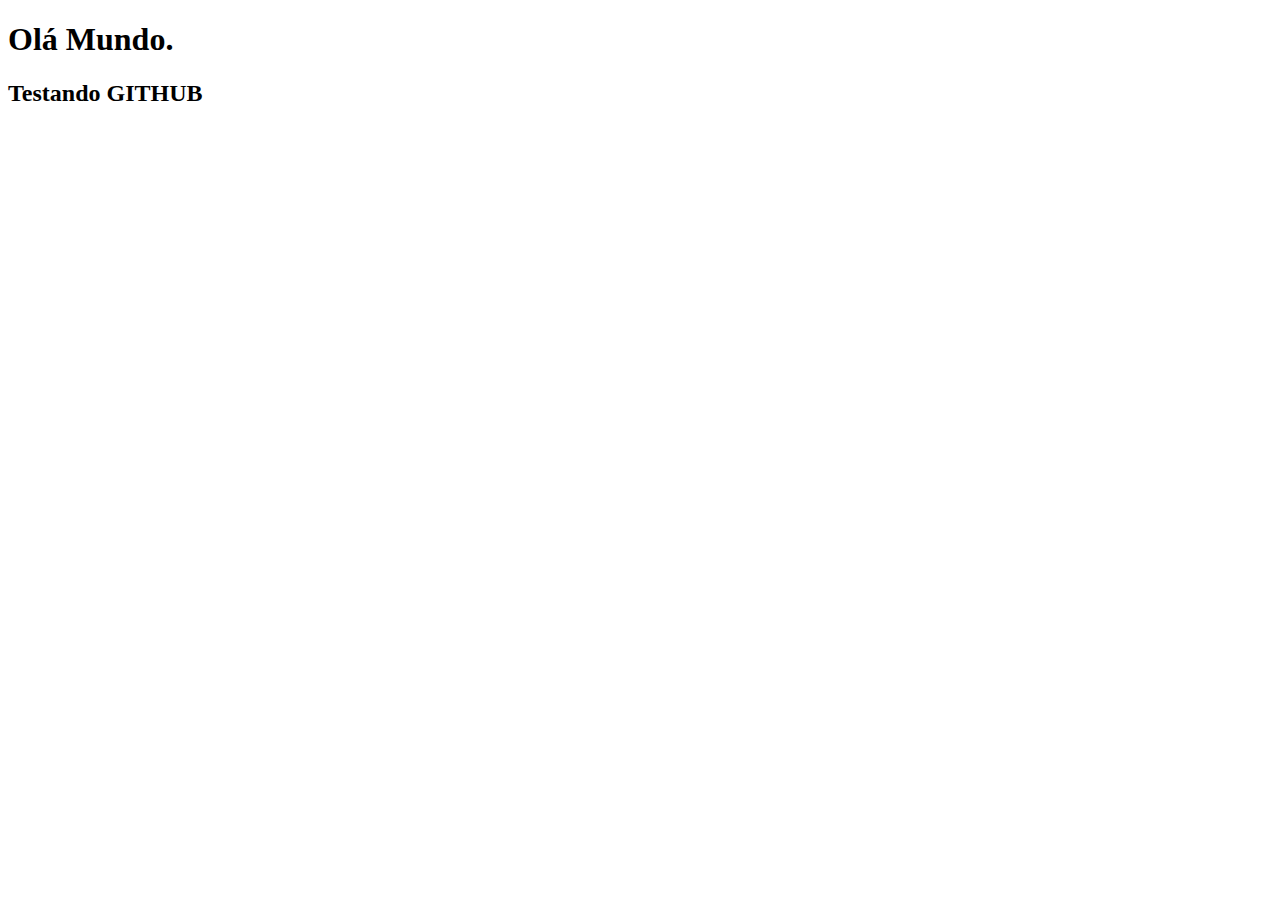
==== index.html @ b076664b "Update index.html" ====
<!DOCTYPE html>
<html lang="pt-br">
<head>
    <meta charset="UTF-8">
    <meta name="viewport" content="width=device-width, initial-scale=1.0">
    <title>Site</title>
</head>
<body>
    <h1>Olá Mundo.</h1>
    <h2>Testando GITHUB</h2>
</body>
</html>
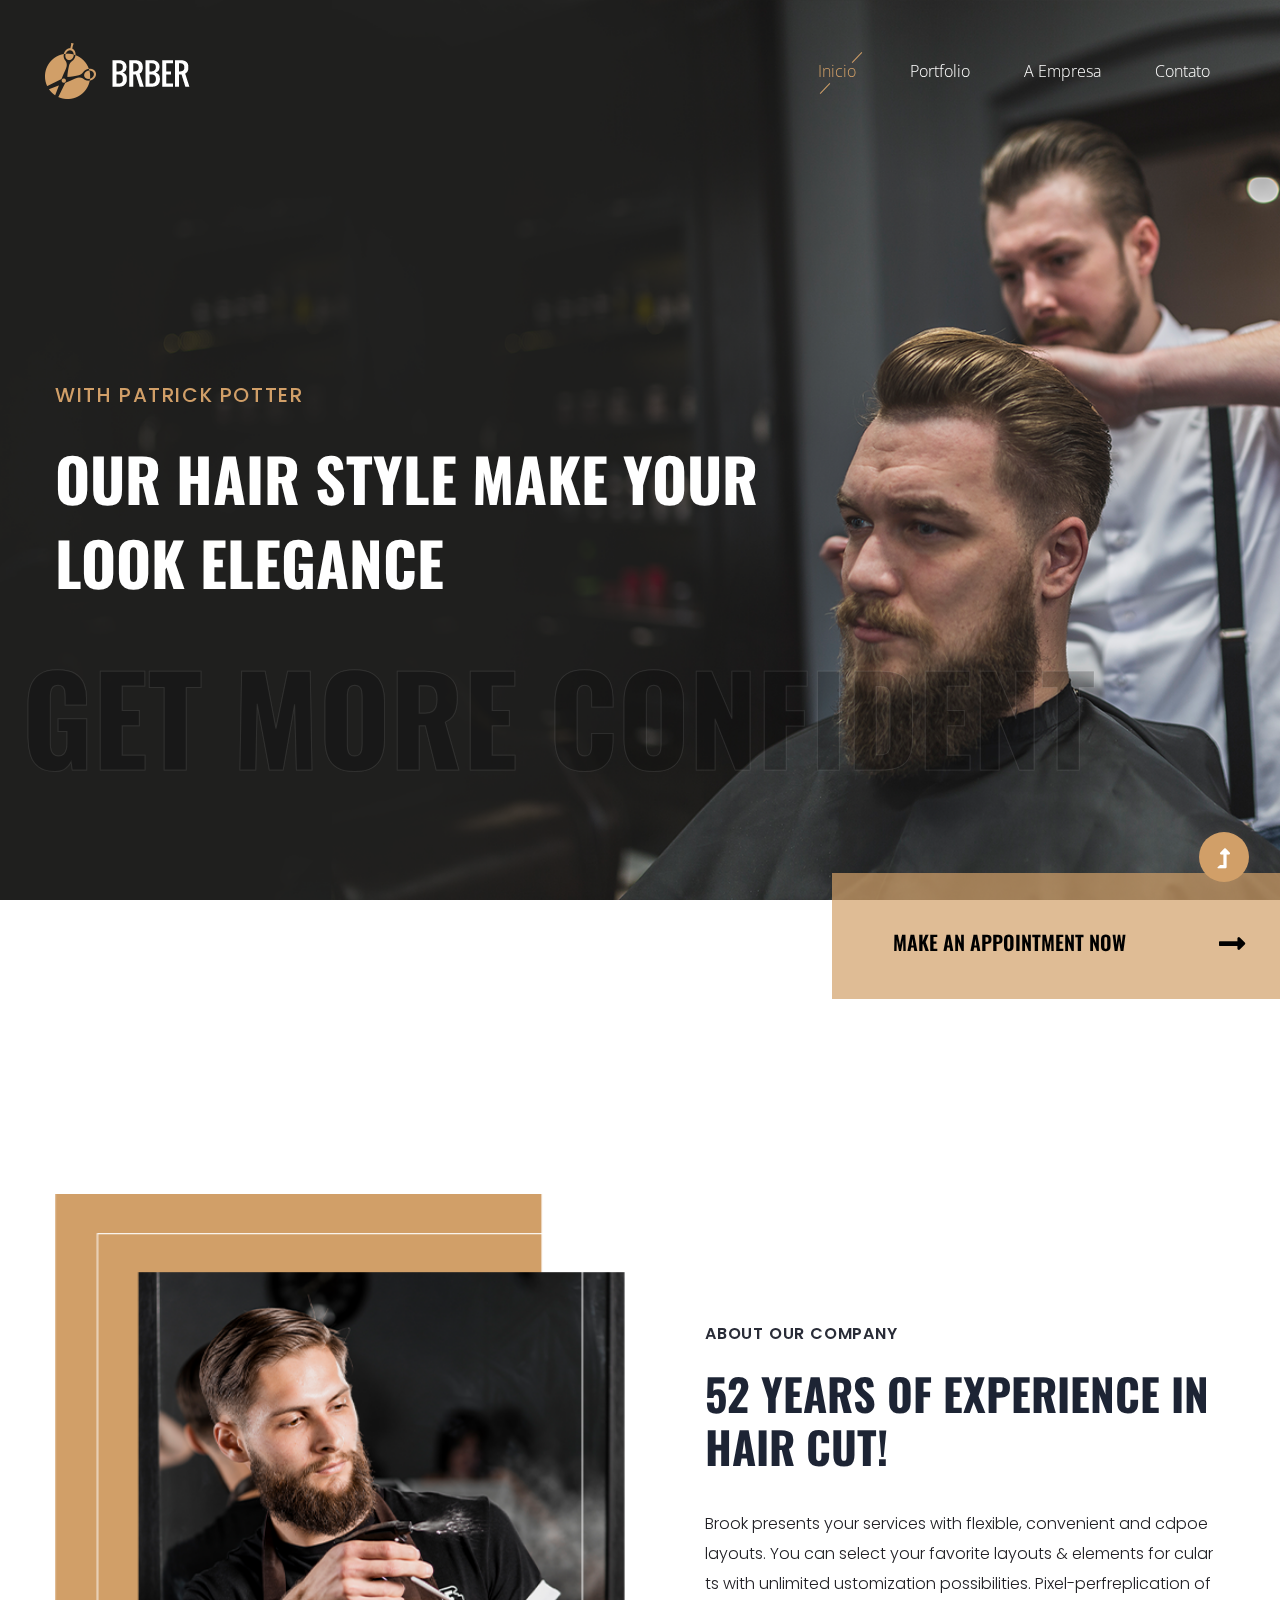
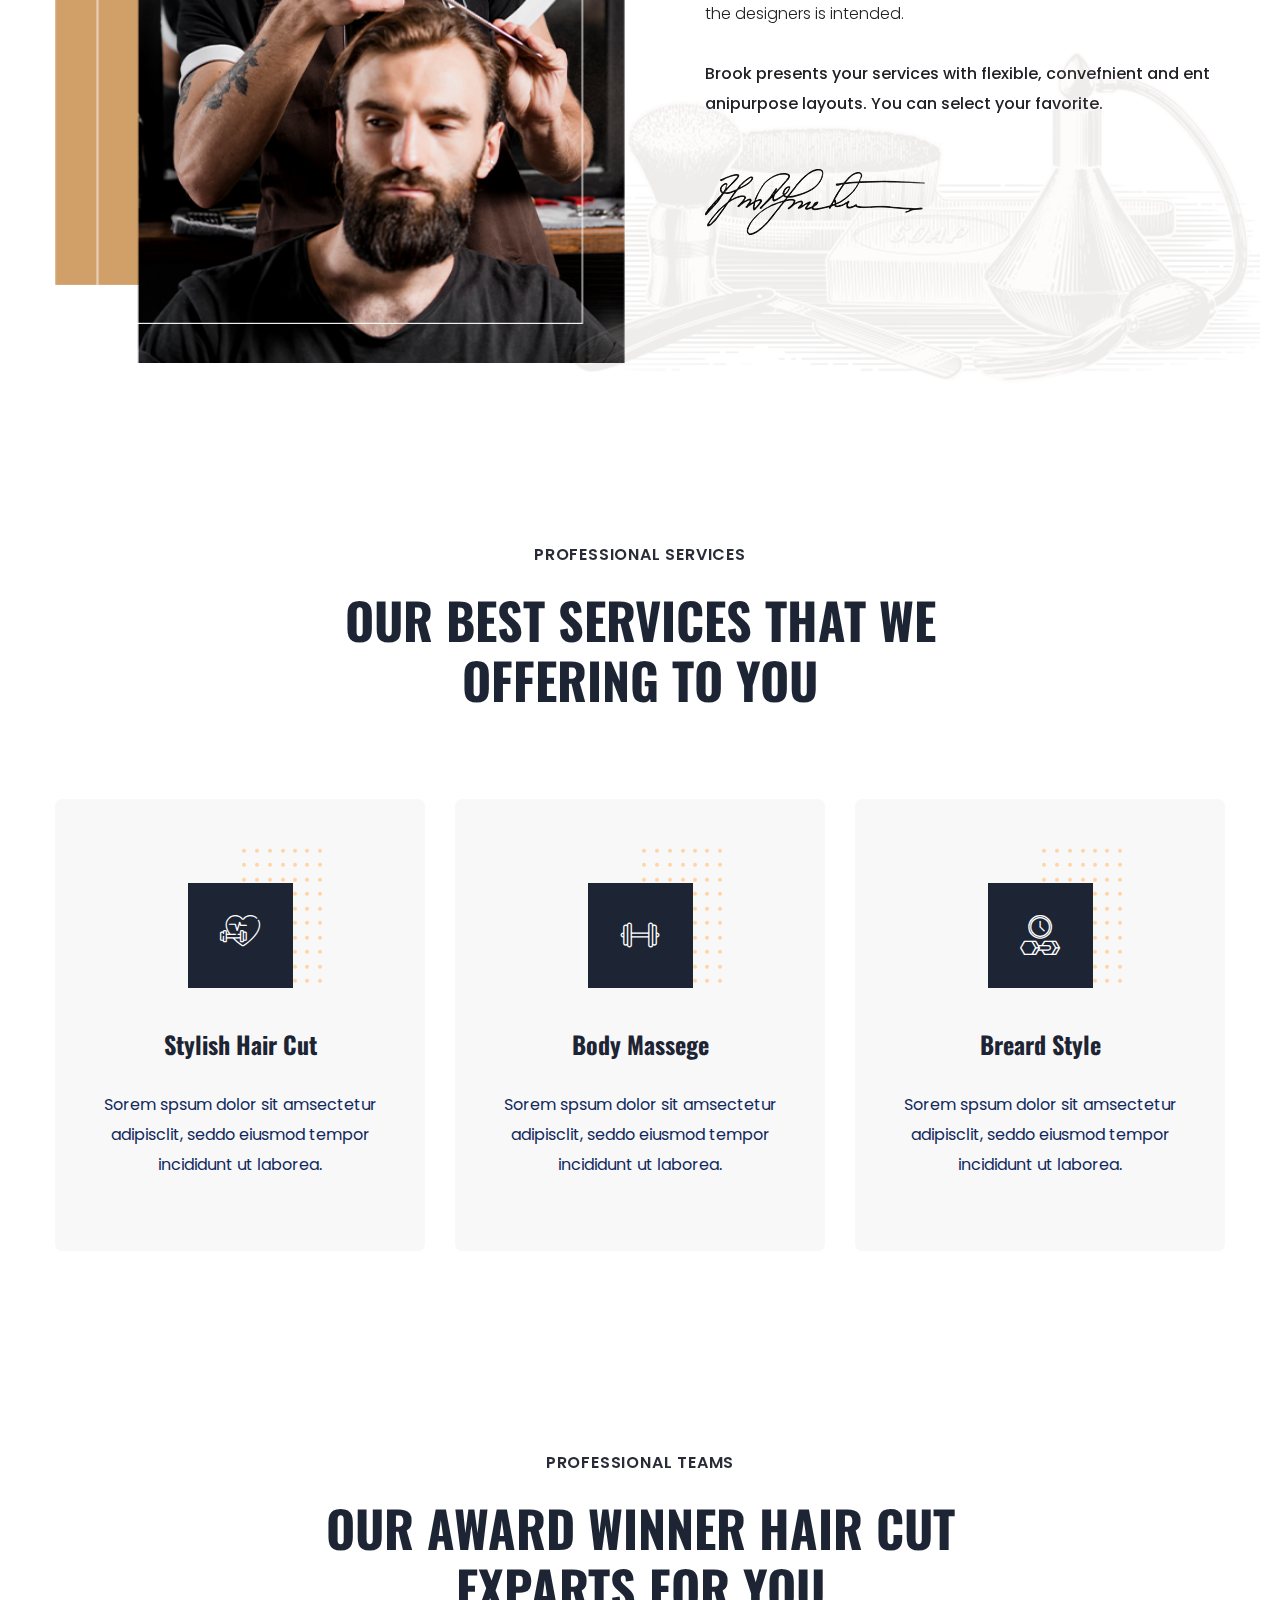
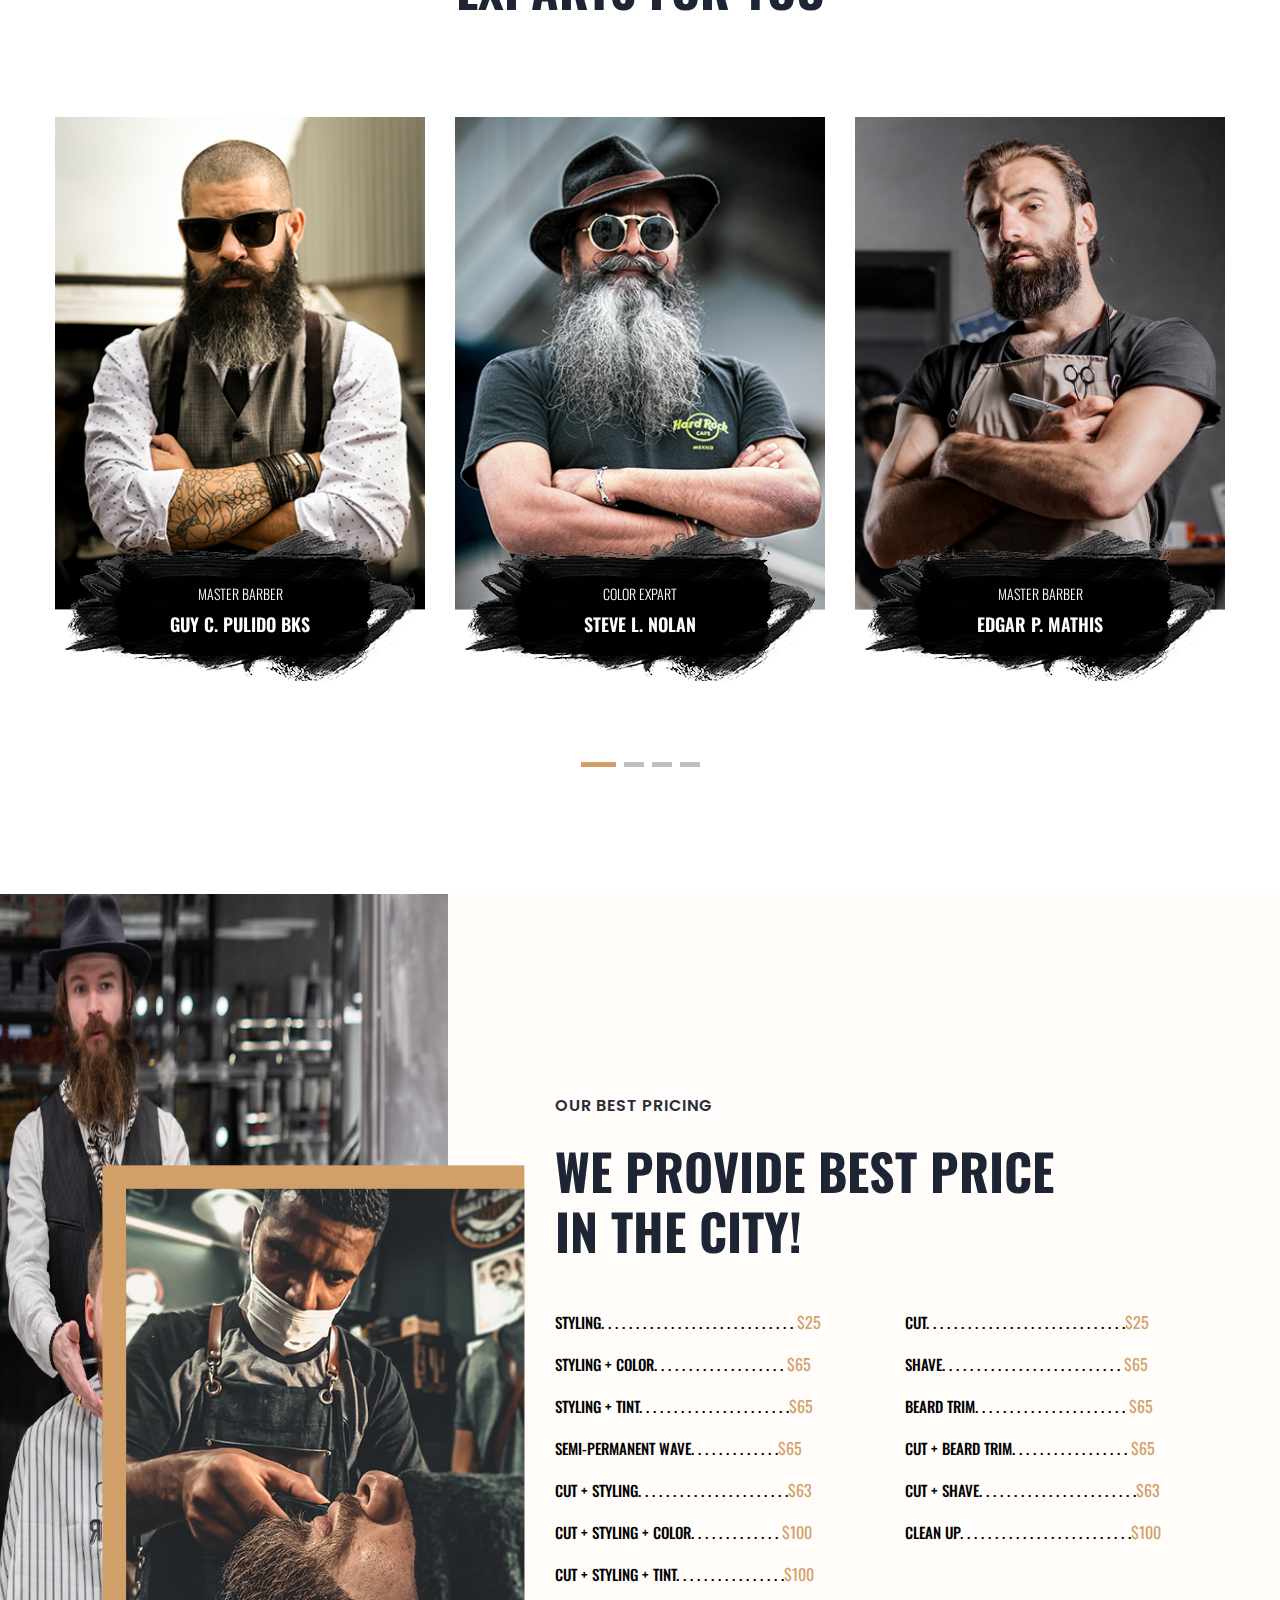
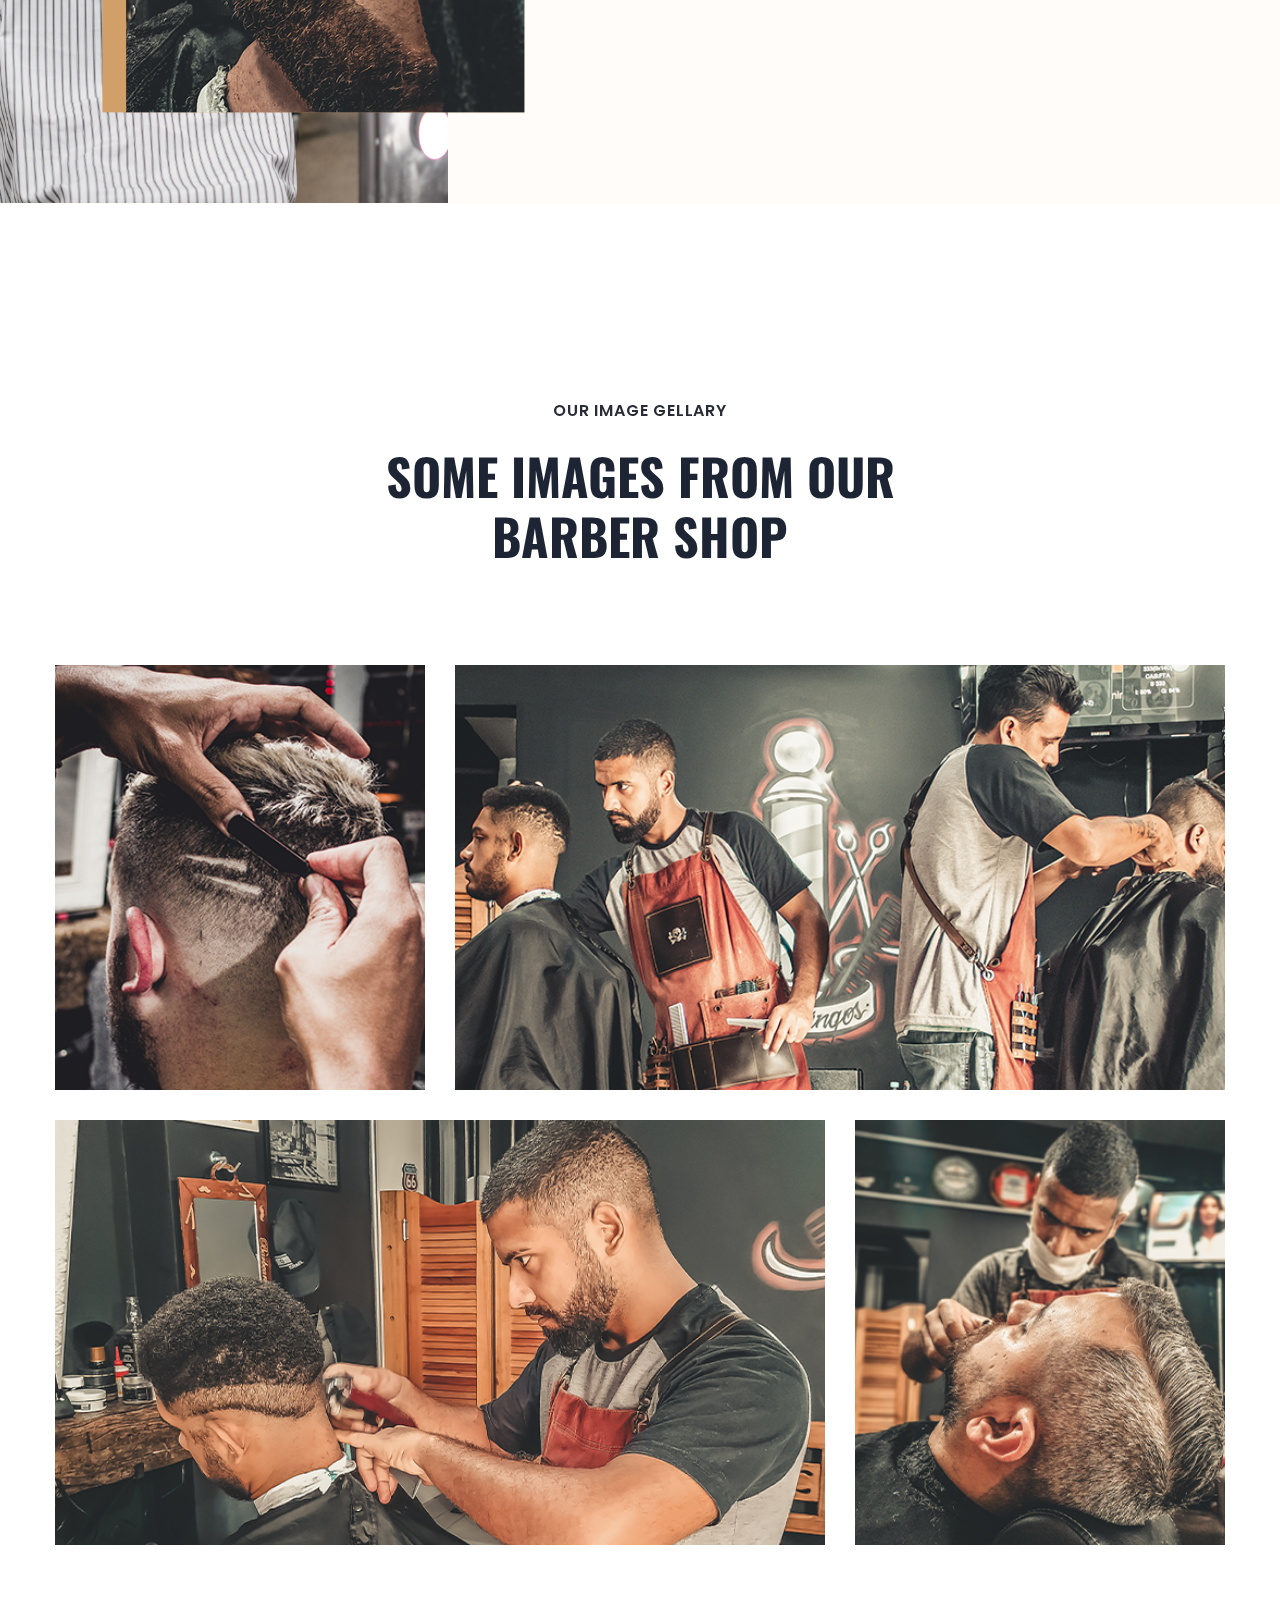
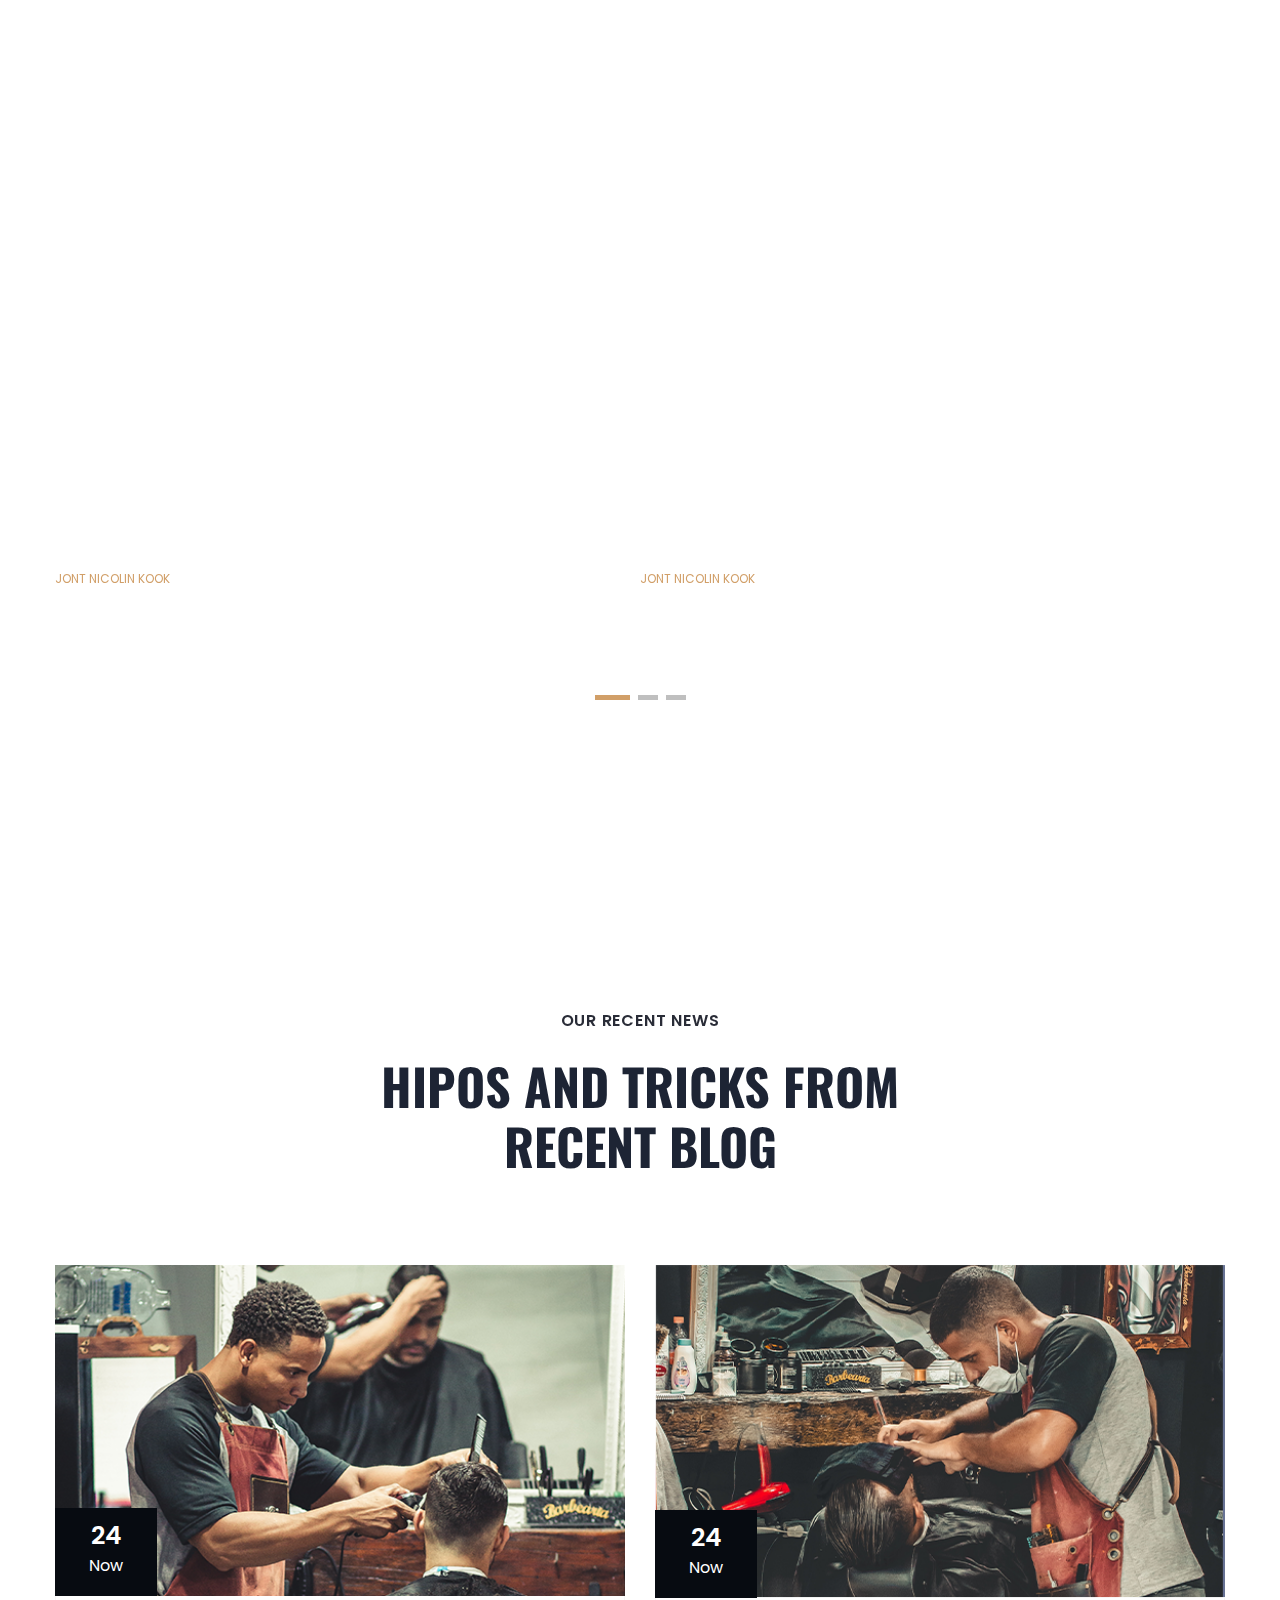
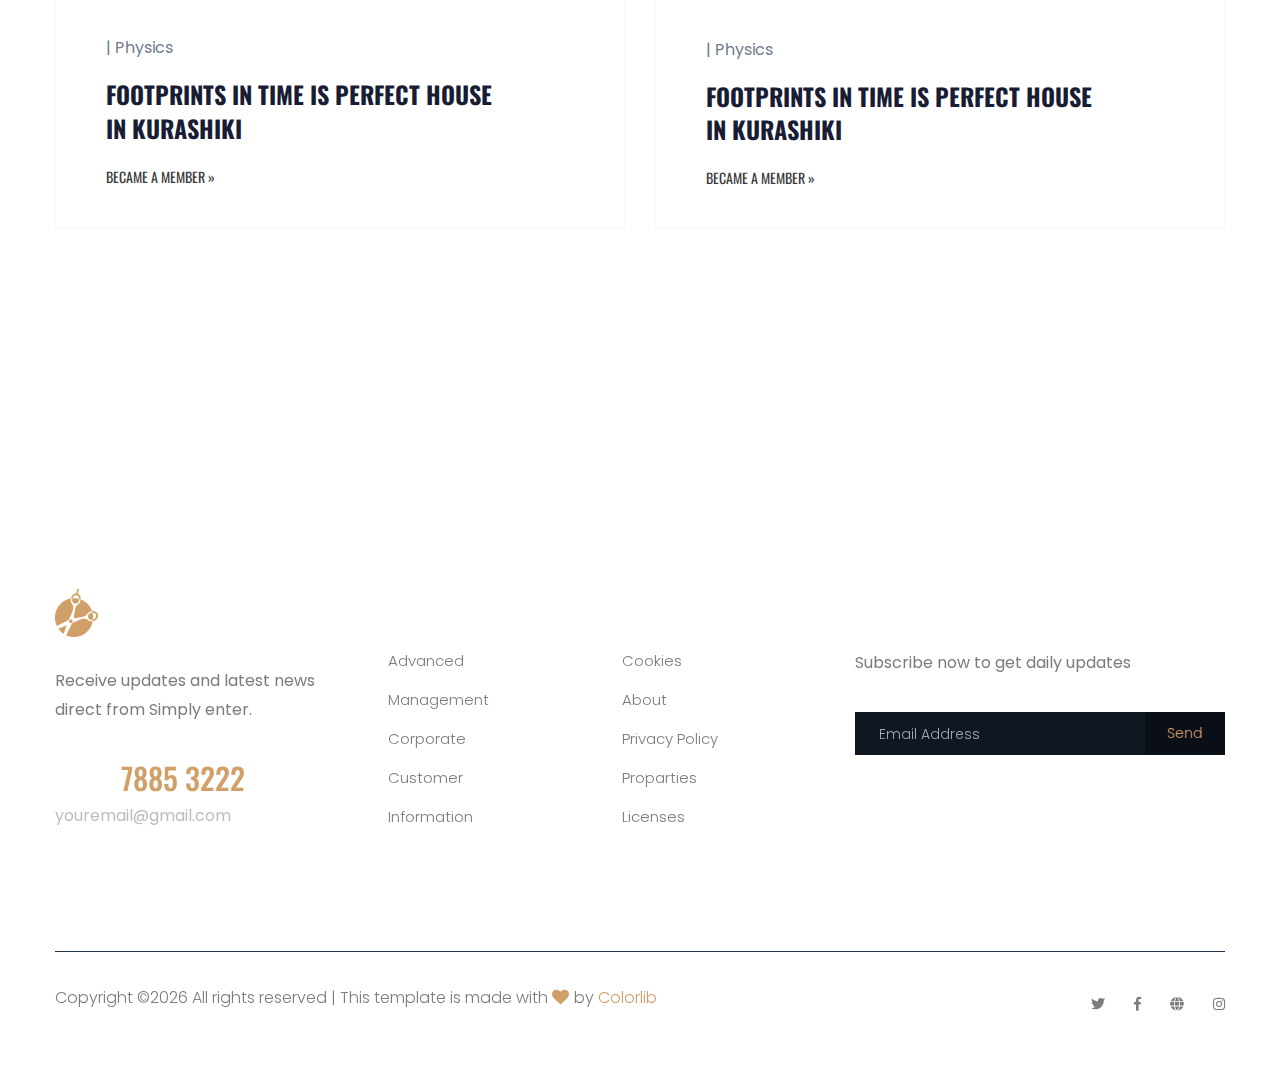
==== commit 27e7ae1e: "menu" ====
--- a/index.html
+++ b/index.html
@@ -1,12 +1,596 @@
-<!DOCTYPE html>
-<html lang="pt-br">
+<!doctype html>
+<html class="no-js" lang="zxx">
 <head>
-    <meta charset="UTF-8">
-    <meta name="viewport" content="width=device-width, initial-scale=1.0">
-    <title>Site</title>
+    <meta charset="utf-8">
+    <meta http-equiv="x-ua-compatible" content="ie=edge">
+    <title> Barber HTML-5 Template </title>
+    <meta name="description" content="">
+    <meta name="viewport" content="width=device-width, initial-scale=1">
+    <link rel="manifest" href="site.webmanifest">
+    <link rel="shortcut icon" type="image/x-icon" href="assets/img/favicon.ico">
+
+	<!-- CSS here -->
+	<link rel="stylesheet" href="assets/css/bootstrap.min.css">
+	<link rel="stylesheet" href="assets/css/owl.carousel.min.css">
+	<link rel="stylesheet" href="assets/css/slicknav.css">
+    <link rel="stylesheet" href="assets/css/flaticon.css">
+    <link rel="stylesheet" href="assets/css/gijgo.css">
+    <link rel="stylesheet" href="assets/css/animate.min.css">
+    <link rel="stylesheet" href="assets/css/animated-headline.css">
+	<link rel="stylesheet" href="assets/css/magnific-popup.css">
+	<link rel="stylesheet" href="assets/css/fontawesome-all.min.css">
+	<link rel="stylesheet" href="assets/css/themify-icons.css">
+	<link rel="stylesheet" href="assets/css/slick.css">
+	<link rel="stylesheet" href="assets/css/nice-select.css">
+	<link rel="stylesheet" href="assets/css/style.css">
 </head>
 <body>
-    <h1>Olá Mundo.</h1>
-    <h2>Testando GITHUB</h2>
-</body>
+    <!-- ? Preloader Start -->
+    <div id="preloader-active">
+        <div class="preloader d-flex align-items-center justify-content-center">
+            <div class="preloader-inner position-relative">
+                <div class="preloader-circle"></div>
+                <div class="preloader-img pere-text">
+                    <img src="assets/img/logo/loder.png" alt="">
+                </div>
+            </div>
+        </div>
+    </div>
+    <!-- Preloader Start -->
+    <header>
+        <!--? Header Start -->
+        <div class="header-area header-transparent pt-20">
+            <div class="main-header header-sticky">
+                <div class="container-fluid">
+                    <div class="row align-items-center">
+                        <!-- Logo -->
+                        <div class="col-xl-2 col-lg-2 col-md-1">
+                            <div class="logo">
+                                <a href="index.html"><img src="assets/img/logo/logo.png" alt=""></a>
+                            </div>
+                        </div>
+                        <div class="col-xl-10 col-lg-10 col-md-10">
+                            <div class="menu-main d-flex align-items-center justify-content-end">
+                                <!-- Main-menu -->
+                                <div class="main-menu f-right d-none d-lg-block">
+                                    <nav>
+                                        <ul id="navigation">
+                                            <li class="active"><a href="index.html">Inicio</a></li>
+                                            <li><a href="portfolio.html">Portfolio</a></li>
+                                            <li><a href="empresa.html">A Empresa</a></li>
+                                            <li><a href="contact.html">Contato</a></li>
+                                        </ul>
+                                    </nav>
+                                </div>
+                            </div>
+                        </div>   
+                        <!-- Mobile Menu -->
+                        <div class="col-12">
+                            <div class="mobile_menu d-block d-lg-none"></div>
+                        </div>
+                    </div>
+                </div>
+            </div>
+        </div>
+        <!-- Header End -->
+    </header>
+    <main>
+        <!--? slider Area Start-->
+        <div class="slider-area position-relative fix">
+            <div class="slider-active">
+                <!-- Single Slider -->
+                <div class="single-slider slider-height d-flex align-items-center">
+                    <div class="container">
+                        <div class="row">
+                            <div class="col-xl-8 col-lg-9 col-md-11 col-sm-10">
+                                <div class="hero__caption">
+                                    <span data-animation="fadeInUp" data-delay="0.2s">with patrick potter</span>
+                                    <h1 data-animation="fadeInUp" data-delay="0.5s">Our Hair Style make your look elegance</h1>
+                                </div>
+                            </div>
+                        </div>
+                    </div>          
+                </div>
+                <!-- Single Slider -->
+                <div class="single-slider slider-height d-flex align-items-center">
+                    <div class="container">
+                        <div class="row">
+                            <div class="col-xl-8 col-lg-9 col-md-11 col-sm-10">
+                                <div class="hero__caption">
+                                    <span data-animation="fadeInUp" data-delay="0.2s">with patrick potter</span>
+                                    <h1 data-animation="fadeInUp" data-delay="0.5s">Our Hair Style make your look elegance</h1>
+                                </div>
+                            </div>
+                        </div>
+                    </div>          
+                </div>
+            </div>
+            <!-- stroke Text -->
+            <div class="stock-text">
+                <h2>Get More confident</h2>
+                <h2>Get More confident</h2>
+            </div>
+             <!-- Arrow -->
+             <div class="thumb-content-box">
+                <div class="thumb-content">
+                    <h3>make an appointment now</h3>
+                    <a href="#"> <i class="fas fa-long-arrow-alt-right"></i></a>
+                </div>
+            </div>
+        </div>
+        <!-- slider Area End-->
+        <!--? About Area Start -->
+        <section class="about-area section-padding30 position-relative">
+            <div class="container">
+                <div class="row align-items-center">
+                    <div class="col-lg-6 col-md-11">
+                        <!-- about-img -->
+                        <div class="about-img ">
+                            <img src="assets/img/gallery/about.png" alt="">
+                        </div>
+                    </div>
+                    <div class="col-lg-6 col-md-12">
+                        <div class="about-caption">
+                            <!-- Section Tittle -->
+                            <div class="section-tittle section-tittle3 mb-35">
+                                <span>About Our company</span>
+                                <h2>52 Years Of Experience In Hair cut!</h2>
+                            </div>
+                            <p class="mb-30 pera-bottom">Brook presents your services with flexible, convenient and cdpoe layouts. You can select your favorite layouts & elements for cular ts with unlimited ustomization possibilities. Pixel-perfreplication of the designers is intended.</p>
+                            <p class="pera-top mb-50">Brook presents your services with flexible, convefnient and ent anipurpose layouts. You can select your favorite.</p>
+                            <img src="assets/img/gallery/signature.png" alt="">
+                        </div>
+                    </div>
+                </div>
+            </div>
+            <!-- About Shape -->
+            <div class="about-shape">
+                <img src="assets/img/gallery/about-shape.png" alt="">
+            </div>
+        </section>
+        <!-- About-2 Area End -->
+        <!--? Services Area Start -->
+        <section class="service-area pb-170">
+            <div class="container">
+                <!-- Section Tittle -->
+                <div class="row d-flex justify-content-center">
+                    <div class="col-xl-7 col-lg-8 col-md-11 col-sm-11">
+                        <div class="section-tittle text-center mb-90">
+                            <span>Professional Services</span>
+                            <h2>Our Best services that  we offering to you</h2>
+                        </div>
+                    </div>
+                </div>
+                <!-- Section caption -->
+                <div class="row">
+                    <div class="col-xl-4 col-lg-4 col-md-6">
+                        <div class="services-caption text-center mb-30">
+                            <div class="service-icon">
+                                <i class="flaticon-healthcare-and-medical"></i>
+                            </div> 
+                            <div class="service-cap">
+                                <h4><a href="#">Stylish Hair Cut</a></h4>
+                                <p>Sorem spsum dolor sit amsectetur adipisclit, seddo eiusmod tempor incididunt ut laborea.</p>
+                            </div>
+                        </div>
+                    </div>
+                    <div class="col-xl-4 col-lg-4 col-md-6">
+                        <div class="services-caption active text-center mb-30">
+                            <div class="service-icon">
+                                <i class="flaticon-fitness"></i>
+                            </div> 
+                            <div class="service-cap">
+                                <h4><a href="#">Body Massege</a></h4>
+                                <p>Sorem spsum dolor sit amsectetur adipisclit, seddo eiusmod tempor incididunt ut laborea.</p>
+                            </div>
+                        </div>
+                    </div> 
+                    <div class="col-xl-4 col-lg-4 col-md-6">
+                        <div class="services-caption text-center mb-30">
+                            <div class="service-icon">
+                                <i class="flaticon-clock"></i>
+                            </div> 
+                            <div class="service-cap">
+                                <h4><a href="#">Breard Style</a></h4>
+                                <p>Sorem spsum dolor sit amsectetur adipisclit, seddo eiusmod tempor incididunt ut laborea.</p>
+                            </div>
+                        </div>
+                    </div>
+                </div>
+            </div>
+        </section>
+        <!-- Services Area End -->
+        <!--? Team Start -->
+        <div class="team-area pb-180">
+            <div class="container">
+                <!-- Section Tittle -->
+                <div class="row justify-content-center">
+                    <div class="col-xl-8 col-lg-8 col-md-11 col-sm-11">
+                        <div class="section-tittle text-center mb-100">
+                            <span>Professional Teams</span>
+                            <h2>Our award winner hair cut exparts for you</h2>
+                        </div>
+                    </div>
+                </div>
+                <div class="row team-active dot-style">
+                    <!-- single Tem -->
+                    <div class="col-xl-4 col-lg-4 col-md-6 col-sm-">
+                        <div class="single-team mb-80 text-center">
+                            <div class="team-img">
+                                <img src="assets/img/gallery/team1.png" alt="">
+                            </div>
+                            <div class="team-caption">
+                                <span>Master Barber</span>
+                                <h3><a href="#">Guy C. Pulido bks</a></h3>
+                            </div>
+                        </div>
+                    </div>
+                    <div class="col-xl-4 col-lg-4 col-md-6 col-sm-">
+                        <div class="single-team mb-80 text-center">
+                            <div class="team-img">
+                                <img src="assets/img/gallery/team2.png" alt="">
+                            </div>
+                            <div class="team-caption">
+                                <span>Color Expart</span>
+                                <h3><a href="#">Steve L. Nolan</a></h3>
+                            </div>
+                        </div>
+                    </div>
+                    <div class="col-xl-4 col-lg-4 col-md-6 col-sm-">
+                        <div class="single-team mb-80 text-center">
+                            <div class="team-img">
+                                <img src="assets/img/gallery/team3.png" alt="">
+                            </div>
+                            <div class="team-caption">
+                                <span>Master Barber</span>
+                                <h3><a href="#">Edgar P. Mathis</a></h3>
+                            </div>
+                        </div>
+                    </div>
+                    <div class="col-xl-4 col-lg-4 col-md-6 col-sm-">
+                        <div class="single-team mb-80 text-center">
+                            <div class="team-img">
+                                <img src="assets/img/gallery/team2.png" alt="">
+                            </div>
+                            <div class="team-caption">
+                                <span>Master Barber</span>
+                                <h3><a href="#">Edgar P. Mathis</a></h3>
+                            </div>
+                        </div>
+                    </div>
+                </div>
+            </div>
+        </div>
+        <!-- Team End -->
+        <!-- Best Pricing Area Start -->
+        <div class="best-pricing section-padding2 position-relative">
+            <div class="container">
+                <div class="row justify-content-end">
+                    <div class="col-xl-7 col-lg-7">
+                        <div class="section-tittle mb-50">
+                            <span>Our Best Pricing</span>
+                            <h2>We provide best price<br> in the city!</h2>
+                        </div>
+                        <!-- Pricing  -->
+                        <div class="row">
+                            <div class="col-lg-6 col-md-6 col-sm-6">
+                                <div class="pricing-list">
+                                    <ul>
+                                        <li>Styling. . . . . . . . . . . . . . . . . . . . . . . . . . . . <span>$25</span></li>
+                                        <li>Styling + Color. . . . . . . . . . . . . . . . . . . <span>$65</span></li>
+                                        <li>Styling + Tint. . . . . . . . . . . . . . . . . . . . . .<span>$65</span></li>
+                                        <li>  Semi-permanent wave. . . . . . . . . . . . .<span>$65</span></li>
+                                        <li> Cut + Styling. . . . . . . . . . . . . . . . . . . . . .<span>$63</span></li>
+                                        <li> Cut + Styling + Color. . . . . . . . . . . . . <span>$100</span></li>
+                                        <li> Cut + Styling + Tint. . . . . . . . . . . . . . . .<span>$100</span></li>
+                                    </ul>
+                                </div>
+                            </div>
+                            <div class="col-lg-6 col-md-6 col-sm-6">
+                                <div class="pricing-list">
+                                    <ul>
+                                        <li>Cut. . . . . . . . . . . . . . . . . . . . . . . . . . . . .<span>$25</span></li>
+                                        <li>Shave. . . . . . . . . . . . . . . . . . . . . . . . . . <span>$65</span></li>
+                                        <li>Beard trim. . . . . . . . . . . . . . . . . . . . . .  <span>$65</span></li>
+                                        <li>Cut + beard trim. . . . . . . . . . . . . . . . .  <span>$65</span></li>
+                                        <li>Cut + shave. . . . . . . . . . . . . . . . . . . . . . .<span>$63</span></li>
+                                        <li>Clean up. . . . . . . . . . . . . . . . . . . . . . . . .<span>$100</span></li>
+                                    </ul>
+                                </div>
+                            </div>
+                        </div>
+                    </div>
+                </div>
+            </div>
+            <!-- pricing img -->
+            <div class="pricing-img">
+                <img class="pricing-img1" src="assets/img/gallery/pricing1.png" alt="">
+                <img class="pricing-img2" src="assets/img/gallery/pricing2.png" alt="">
+            </div>
+        </div>
+        <!-- Best Pricing Area End -->
+        <!--? Gallery Area Start -->
+        <div class="gallery-area section-padding30">
+            <div class="container">
+                <!-- Section Tittle -->
+                <div class="row justify-content-center">
+                    <div class="col-xl-6 col-lg-7 col-md-9 col-sm-10">
+                        <div class="section-tittle text-center mb-100">
+                            <span>our image gellary</span>
+                            <h2>some images from our barber shop</h2>
+                        </div>
+                    </div>
+                </div>
+                <div class="row">
+                    <div class="col-lg-4 col-md-6 col-sm-6">
+                        <div class="box snake mb-30">
+                            <div class="gallery-img " style="background-image: url(assets/img/gallery/gallery1.png);"></div>
+                            <div class="overlay"></div>
+                        </div>
+                    </div>
+                    <div class="col-lg-8 col-md-6 col-sm-6">
+                        <div class="box snake mb-30">
+                            <div class="gallery-img " style="background-image: url(assets/img/gallery/gallery2.png);"></div>
+                            <div class="overlay"></div>
+                        </div>
+                    </div>
+                    <div class="col-lg-8 col-md-6 col-sm-6">
+                        <div class="box snake mb-30">
+                            <div class="gallery-img " style="background-image: url(assets/img/gallery/gallery3.png);"></div>
+                            <div class="overlay"></div>
+                        </div>
+                    </div>
+                    <div class="col-lg-4 col-md-6 col-sm-6">
+                        <div class="box snake mb-30">
+                            <div class="gallery-img " style="background-image: url(assets/img/gallery/gallery4.png);"></div>
+                            <div class="overlay"></div>
+                        </div>
+                    </div>
+                </div>
+            </div>
+        </div>
+        <!-- Gallery Area End -->
+        <!-- Cut Details Start -->
+        <div class="cut-details section-bg section-padding2" data-background="assets/img/gallery/section_bg02.png">
+           <div class="container">
+            <div class="cut-active dot-style">
+                <div class="single-cut">
+                    <div class="cut-icon mb-20">
+                        <svg xmlns="http://www.w3.org/2000/svg" xmlns:xlink="http://www.w3.org/1999/xlink" width="50px" height="50px">
+                            <image  x="0px" y="0px" width="50px" height="50px"  xlink:href="[data-uri]" />
+                        </svg>
+                    </div>
+                    <div class="cut-descriptions">
+                        <p>Vestibulum varius, velit sit amet tempor efficitur, ligula mi lacinia libero, vehicula dui nisi eget purus. Integer cursus nibh non risus maximus dictum. Suspendis.</p>
+                        <span>JONT NICOLIN KOOK</span>
+                    </div>
+                </div>
+                <div class="single-cut">
+                    <div class="cut-icon mb-20">
+                        <svg xmlns="http://www.w3.org/2000/svg" xmlns:xlink="http://www.w3.org/1999/xlink" width="50px" height="50px">
+                            <image  x="0px" y="0px" width="50px" height="50px"  xlink:href="[data-uri]" />
+                        </svg>
+                    </div>
+                    <div class="cut-descriptions">
+                        <p>Vestibulum varius, velit sit amet tempor efficitur, ligula mi lacinia libero, vehicula dui nisi eget purus. Integer cursus nibh non risus maximus dictum. Suspendis.</p>
+                        <span>JONT NICOLIN KOOK</span>
+                    </div>
+                </div>
+                <div class="single-cut">
+                    <div class="cut-icon mb-20">
+                        <svg xmlns="http://www.w3.org/2000/svg" xmlns:xlink="http://www.w3.org/1999/xlink" width="50px" height="50px">
+                            <image  x="0px" y="0px" width="50px" height="50px"  xlink:href="[data-uri]" />
+                        </svg>
+                    </div>
+                    <div class="cut-descriptions">
+                        <p>Vestibulum varius, velit sit amet tempor efficitur, ligula mi lacinia libero, vehicula dui nisi eget purus. Integer cursus nibh non risus maximus dictum. Suspendis.</p>
+                        <span>JONT NICOLIN KOOK</span>
+                    </div>
+                </div>
+            </div>
+           </div>
+        </div>
+        <!-- Cut Details End -->
+        <!--? Blog Area Start -->
+        <section class="home-blog-area section-padding30">
+            <div class="container">
+                <!-- Section Tittle -->
+                <div class="row justify-content-center">
+                    <div class="col-xl-6 col-lg-7 col-md-10 col-sm-10">
+                        <div class="section-tittle text-center mb-90">
+                            <span>our recent news</span>
+                            <h2>Hipos and tricks from recent blog</h2>
+                        </div>
+                    </div>
+                </div>
+                <div class="row">
+                    <div class="col-xl-6 col-lg-6 col-md-6">
+                        <div class="home-blog-single mb-30">
+                            <div class="blog-img-cap">
+                                <div class="blog-img">
+                                    <img src="assets/img/gallery/home-blog1.png" alt="">
+                                    <!-- Blog date -->
+                                    <div class="blog-date text-center">
+                                        <span>24</span>
+                                        <p>Now</p>
+                                    </div>
+                                </div>
+                                <div class="blog-cap">
+                                    <p>|   Physics</p>
+                                    <h3><a href="blog_details.html">Footprints in Time is perfect House in Kurashiki</a></h3>
+                                    <a href="blog_details.html" class="more-btn">became a member »</a>
+                                </div>
+                            </div>
+                        </div>
+                    </div>
+                    <div class="col-xl-6 col-lg-6 col-md-6">
+                        <div class="home-blog-single mb-30">
+                            <div class="blog-img-cap">
+                                <div class="blog-img">
+                                    <img src="assets/img/gallery/home-blog2.png" alt="">
+                                    <!-- Blog date -->
+                                    <div class="blog-date text-center">
+                                        <span>24</span>
+                                        <p>Now</p>
+                                    </div>
+                                </div>
+                                <div class="blog-cap">
+                                    <p>|   Physics</p>
+                                    <h3><a href="blog_details.html">Footprints in Time is perfect House in Kurashiki</a></h3>
+                                    <a href="blog_details.html" class="more-btn">became a member »</a>
+                                </div>
+                            </div>
+                        </div>
+                    </div>
+                </div>
+            </div>
+        </section>
+        <!-- Blog Area End -->
+    </main>
+    <footer>
+        <!--? Footer Start-->
+        <div class="footer-area section-bg" data-background="assets/img/gallery/footer_bg.png">
+            <div class="container">
+                <div class="footer-top footer-padding">
+                    <div class="row d-flex justify-content-between">
+                        <div class="col-xl-3 col-lg-4 col-md-5 col-sm-8">
+                            <div class="single-footer-caption mb-50">
+                                <!-- logo -->
+                                <div class="footer-logo">
+                                    <a href="index.html"><img src="assets/img/logo/logo2_footer.png" alt=""></a>
+                                </div>
+                                <div class="footer-tittle">
+                                    <div class="footer-pera">
+                                        <p class="info1">Receive updates and latest news direct from Simply enter.</p>
+                                    </div>
+                                </div>
+                                <div class="footer-number">
+                                    <h4><span>+564 </span>7885 3222</h4>
+                                    <p>youremail@gmail.com</p>
+                                </div>
+                            </div>
+                        </div>
+                        <div class="col-xl-2 col-lg-2 col-md-3 col-sm-5">
+                            <div class="single-footer-caption mb-50">
+                                <div class="footer-tittle">
+                                    <h4>Location </h4>
+                                    <ul>
+                                        <li><a href="#">Advanced</a></li>
+                                        <li><a href="#"> Management</a></li>
+                                        <li><a href="#">Corporate</a></li>
+                                        <li><a href="#">Customer</a></li>
+                                        <li><a href="#">Information</a></li>
+                                    </ul>
+                                </div>
+                            </div>
+                        </div>
+                        <div class="col-xl-2 col-lg-2 col-md-3 col-sm-5">
+                            <div class="single-footer-caption mb-50">
+                                <div class="footer-tittle">
+                                    <h4>Explore</h4>
+                                    <ul>
+                                        <li><a href="#">Cookies</a></li>
+                                        <li><a href="#">About</a></li>
+                                        <li><a href="#">Privacy Policy</a></li>
+                                        <li><a href="#">Proparties</a></li>
+                                        <li><a href="#">Licenses</a></li>
+                                    </ul>
+                                </div>
+                            </div>
+                        </div>
+                        <div class="col-xl-4 col-lg-4 col-md-6 col-sm-8">
+                            <div class="single-footer-caption mb-50">
+                                <div class="footer-tittle">
+                                    <h4>Location</h4>
+                                    <div class="footer-pera">
+                                        <p class="info1">Subscribe now to get daily updates</p>
+                                    </div>
+                                </div>
+                                <!-- Form -->
+                                <div class="footer-form">
+                                    <div id="mc_embed_signup">
+                                        <form target="_blank" action="https://spondonit.us12.list-manage.com/subscribe/post?u=1462626880ade1ac87bd9c93a&amp;id=92a4423d01" method="get" class="subscribe_form relative mail_part" novalidate="true">
+                                            <input type="email" name="EMAIL" id="newsletter-form-email" placeholder=" Email Address " class="placeholder hide-on-focus" onfocus="this.placeholder = ''" onblur="this.placeholder = 'Your email address'">
+                                            <div class="form-icon">
+                                                <button type="submit" name="submit" id="newsletter-submit" class="email_icon newsletter-submit button-contactForm">Send</button>
+                                            </div>
+                                            <div class="mt-10 info"></div>
+                                        </form>
+                                    </div>
+                                </div>
+                            </div>
+                        </div>
+                    </div>
+                </div>
+                <div class="footer-bottom">
+                    <div class="row d-flex justify-content-between align-items-center">
+                        <div class="col-xl-9 col-lg-8">
+                            <div class="footer-copy-right">
+                                <p><!-- Link back to Colorlib can't be removed. Template is licensed under CC BY 3.0. -->
+  Copyright &copy;<script>document.write(new Date().getFullYear());</script> All rights reserved | This template is made with <i class="fa fa-heart" aria-hidden="true"></i> by <a href="https://colorlib.com" target="_blank">Colorlib</a>
+  <!-- Link back to Colorlib can't be removed. Template is licensed under CC BY 3.0. --></p>
+                            </div>
+                        </div>
+                        <div class="col-xl-3 col-lg-4">
+                            <!-- Footer Social -->
+                            <div class="footer-social f-right">
+                                <a href="#"><i class="fab fa-twitter"></i></a>
+                                <a href="https://www.facebook.com/sai4ull"><i class="fab fa-facebook-f"></i></a>
+                                <a href="#"><i class="fas fa-globe"></i></a>
+                                <a href="#"><i class="fab fa-instagram"></i></a>
+                            </div>
+                        </div>
+                    </div>
+                </div>
+            </div>
+        </div>
+        <!-- Footer End-->
+    </footer>
+    <!-- Scroll Up -->
+    <div id="back-top" >
+        <a title="Go to Top" href="#"> <i class="fas fa-level-up-alt"></i></a>
+    </div>
+
+    <!-- JS here -->
+
+    <script src="./assets/js/vendor/modernizr-3.5.0.min.js"></script>
+    <!-- Jquery, Popper, Bootstrap -->
+    <script src="./assets/js/vendor/jquery-1.12.4.min.js"></script>
+    <script src="./assets/js/popper.min.js"></script>
+    <script src="./assets/js/bootstrap.min.js"></script>
+    <!-- Jquery Mobile Menu -->
+    <script src="./assets/js/jquery.slicknav.min.js"></script>
+
+    <!-- Jquery Slick , Owl-Carousel Plugins -->
+    <script src="./assets/js/owl.carousel.min.js"></script>
+    <script src="./assets/js/slick.min.js"></script>
+    <!-- One Page, Animated-HeadLin -->
+    <script src="./assets/js/wow.min.js"></script>
+    <script src="./assets/js/animated.headline.js"></script>
+    <script src="./assets/js/jquery.magnific-popup.js"></script>
+
+    <!-- Date Picker -->
+    <script src="./assets/js/gijgo.min.js"></script>
+    <!-- Nice-select, sticky -->
+    <script src="./assets/js/jquery.nice-select.min.js"></script>
+    <script src="./assets/js/jquery.sticky.js"></script>
+    
+    <!-- counter , waypoint,Hover Direction -->
+    <script src="./assets/js/jquery.counterup.min.js"></script>
+    <script src="./assets/js/waypoints.min.js"></script>
+    <script src="./assets/js/jquery.countdown.min.js"></script>
+    <script src="./assets/js/hover-direction-snake.min.js"></script>
+
+    <!-- contact js -->
+    <script src="./assets/js/contact.js"></script>
+    <script src="./assets/js/jquery.form.js"></script>
+    <script src="./assets/js/jquery.validate.min.js"></script>
+    <script src="./assets/js/mail-script.js"></script>
+    <script src="./assets/js/jquery.ajaxchimp.min.js"></script>
+    
+    <!-- Jquery Plugins, main Jquery -->	
+    <script src="./assets/js/plugins.js"></script>
+    <script src="./assets/js/main.js"></script>
+    
+    </body>
 </html>--- a/assets/css/flaticon.css
+++ b/assets/css/flaticon.css
@@ -0,0 +1,33 @@
+	/*
+  	Flaticon icon font: Flaticon
+  	Creation date: 16/05/2020 07:37
+  	*/
+
+@font-face {
+  font-family: "Flaticon";
+  src: url("../fonts/Flaticon.eot");
+  src: url("../fonts/Flaticon.eot?#iefix") format("embedded-opentype"),
+       url("../fonts/Flaticon.woff2") format("woff2"),
+       url("../fonts/Flaticon.woff") format("woff"),
+       url("../fonts/Flaticon.ttf") format("truetype"),
+       url("../fonts/Flaticon.svg#Flaticon") format("svg");
+  font-weight: normal;
+  font-style: normal;
+}
+
+@media screen and (-webkit-min-device-pixel-ratio:0) {
+  @font-face {
+    font-family: "Flaticon";
+    src: url("../fonts/Flaticon.svg#Flaticon") format("svg");
+  }
+}
+
+[class^="flaticon-"]:before, [class*=" flaticon-"]:before,
+[class^="flaticon-"]:after, [class*=" flaticon-"]:after {   
+  font-family: Flaticon;
+font-style: normal;
+}
+
+.flaticon-healthcare-and-medical:before { content: "\f100"; }
+.flaticon-fitness:before { content: "\f101"; }
+.flaticon-clock:before { content: "\f102"; }--- a/assets/css/gijgo.css
+++ b/assets/css/gijgo.css
@@ -0,0 +1,2698 @@
+.gj-button {
+    background-color: #f5f5f5;
+    border: 1px solid #ddd;
+    color: #000;
+    border-radius: 3px;
+    padding: 6px 10px;
+    cursor: pointer;
+}
+
+.gj-unselectable {
+    -webkit-touch-callout: none;
+    -webkit-user-select: none;
+    -khtml-user-select: none;
+    -moz-user-select: none;
+    -ms-user-select: none;
+    user-select: none;
+}
+
+.gj-row {
+    display: -webkit-box;
+    display: -ms-flexbox;
+    display: flex;
+    -ms-flex-wrap: wrap;
+    flex-wrap: wrap;
+}
+
+.gj-margin-left-5 {
+    margin-left: 5px;
+}
+
+.gj-margin-left-10 {
+    margin-left: 10px;
+}
+
+.gj-width-full {
+    width: 100%;
+}
+
+.gj-cursor-pointer {
+    cursor: pointer;
+}
+
+.gj-text-align-center {
+    text-align: center;
+}
+
+.gj-font-size-16 {
+    font-size: 16px;
+}
+
+.gj-hidden {
+    display: none;
+}
+
+/** Material Design */
+.gj-button-md {
+    background: 0 0;
+    border: none;
+    border-radius: 2px;
+    color: rgba(0, 0, 0, 0.87);
+    position: relative;
+    height: 36px;
+    margin: 0;
+    min-width: 64px;
+    padding: 0 16px;
+    display: inline-block;
+    font-family: "Roboto","Helvetica","Arial",sans-serif;
+    font-size: 1rem;
+    font-weight: 500;
+    text-transform: uppercase;
+    letter-spacing: 0;
+    overflow: hidden;
+    will-change: box-shadow;
+    transition: box-shadow .2s cubic-bezier(.4,0,1,1),background-color .2s cubic-bezier(.4,0,.2,1),color .2s cubic-bezier(.4,0,.2,1);
+    outline: none;
+    cursor: pointer;
+    text-decoration: none;
+    text-align: center;
+    line-height: 36px;
+    vertical-align: middle;
+    overflow: hidden;
+    -webkit-user-select: none;
+    -moz-user-select: none;
+    -ms-user-select: none;
+    user-select: none;
+}
+
+.gj-button-md:hover {
+    background-color: rgba(158,158,158,.2);
+}
+
+.gj-button-md:disabled {
+    color: rgba(0,0,0,.26);
+    background: 0 0;
+}
+
+.gj-button-md .material-icons,
+.gj-button-md .gj-icon {
+    vertical-align: middle;
+    /*font-size: 1.3rem;
+    margin-right: 4px;*/
+}
+
+.gj-button-md.gj-button-md-icon {
+    width: 24px;
+    height: 31px;
+    min-width: 24px;
+    padding: 0px;
+    display: table;
+}
+
+.gj-button-md.gj-button-md-icon .material-icons,
+.gj-button-md.gj-button-md-icon .gj-icon {
+    display: table-cell;
+    margin-right: 0px;
+    width: 24px;
+    height: 24px;
+}
+
+.gj-button-md.active {
+    background-color: rgba(158,158,158,.4);
+}
+
+.gj-button-md-group {
+    position: relative;
+    display: inline-block;
+    vertical-align: middle;
+}
+.gj-textbox-md {
+	/* border: none; */
+	/* border-bottom: 1px solid rgba(0,0,0,.42); */
+	display: block;
+	font-family: "Helvetica","Arial",sans-serif;
+	font-size: 16px;
+	line-height: 16px;
+	/* padding: 4px 0px; */
+	margin: 0;
+	/* width: 100%; */
+	background: 0 0;
+	/* text-align: ; */
+	color: rgba(0,0,0,.87);
+	padding-left: 44px;
+	border: 1px solid #dca73a;
+	/* padding: 15px 15px; */
+	/* text-align: center; */
+	width: 177px;
+	height: 55px;
+	border-radius: 5px;
+}
+.gj-textbox-md:focus,
+.gj-textbox-md:active {
+    /* border-bottom: 2px solid rgba(0,0,0,.42); */
+    outline: none;
+}
+
+.gj-textbox-md::placeholder {
+    color: #8e8e8e;
+}
+
+.gj-textbox-md:-ms-input-placeholder {
+    color: #8e8e8e;
+}
+
+.gj-textbox-md::-ms-input-placeholder {
+    color: #8e8e8e;
+}
+
+.gj-md-spacer-24 {
+    min-width: 24px;
+    width: 24px;
+    display: inline-block;
+}
+
+.gj-md-spacer-32 {
+    min-width: 32px;
+    width: 32px;
+    display: inline-block;
+}
+
+.gj-modal {
+    position: fixed;
+    top: 0;
+    right: 0;
+    bottom: 0;
+    left: 0;
+    z-index: 1203;
+    display: none;
+    overflow: hidden;
+    -webkit-overflow-scrolling: touch;
+    outline: 0;
+    background-color: rgba(0, 0, 0, 0.54118);
+    transition: 200ms ease opacity;
+    will-change: opacity;
+}
+
+/* List */
+ul.gj-list li [data-role="wrapper"] {
+    display: table;
+    width: 100%;
+}
+
+ul.gj-list li [data-role="checkbox"] {
+    display: table-cell;
+    vertical-align:middle;
+    text-align:center;
+}
+
+ul.gj-list li [data-role="image"] {
+    display: table-cell;
+    vertical-align:middle;
+    text-align:center;
+}
+
+ul.gj-list li [data-role="display"] {
+    display: table-cell;
+    vertical-align:middle;
+    cursor: pointer;
+}
+
+ul.gj-list li [data-role="display"]:empty:before {
+  content: "\200b"; /* unicode zero width space character */
+}
+
+/* List - Bootstrap */
+ul.gj-list-bootstrap {
+    padding-left: 0px;
+    margin-bottom: 0px;
+}
+
+ul.gj-list-bootstrap li {
+    padding: 0px;
+}
+
+ul.gj-list-bootstrap li [data-role="wrapper"] {
+    padding: 0px 10px;
+}
+
+ul.gj-list-bootstrap li [data-role="checkbox"] {
+    width: 24px;
+    padding: 3px;
+}
+
+ul.gj-list-bootstrap li [data-role="image"] {
+    width: 24px;
+    height: 24px;
+}
+
+ul.gj-list-bootstrap li [data-role="display"] {
+    padding: 8px 0px 8px 4px;
+}
+
+.list-group-item.active ul li, .list-group-item.active:focus ul li, .list-group-item.active:hover ul li {
+    text-shadow: none;
+    color:initial;
+}
+
+/* List - Material Design */
+ul.gj-list-md {
+    padding: 0px;
+    list-style: none;
+    list-style-type: none;
+    line-height: 24px;
+    letter-spacing: 0;
+    color: #616161; /* Gray 700 */
+}
+
+ul.gj-list-md li {
+    display: list-item;
+    list-style-type: none;
+    padding: 0px;
+    min-height: unset;
+    box-sizing: border-box;
+    align-items: center;
+    cursor: default;
+    overflow: hidden;
+
+    font-family: "Roboto","Helvetica","Arial",sans-serif;
+    font-size: 16px;
+    font-weight: 400;
+    letter-spacing: .04em;
+    line-height: 1;
+    
+    -webkit-flex-direction: row;
+    -ms-flex-direction: row;
+    flex-direction: row;
+    -webkit-flex-wrap: nowrap;
+    -ms-flex-wrap: nowrap;
+    flex-wrap: nowrap;
+}
+
+ul.gj-list-md li [data-role="checkbox"] {
+    height: 24px;
+    width: 24px;
+}
+
+ul.gj-list-md li [data-role="image"] {
+    height: 24px;
+    width: 24px;
+}
+
+ul.gj-list-md li [data-role="display"] {
+    padding: 8px 0px 8px 5px;
+    order: 0;
+    flex-grow: 2;
+    text-decoration: none;
+    box-sizing: border-box;
+    align-items: center;
+    text-align: left;
+    color: rgba(0,0,0,.87);
+}
+
+ul.gj-list-md li.disabled>[data-role="wrapper"]>[data-role="display"] {
+    color: #9E9E9E; /* Gray 500 */
+}
+
+.gj-list-md-active {
+    background: #e0e0e0;
+    color: #3f51b5;
+}
+
+
+/* Picker */
+.gj-picker {
+    position: absolute;
+    z-index: 1203;
+    background-color: #fff;
+}
+
+.gj-picker .selected {
+    color: #fff;
+}
+
+/* Material Design */
+.gj-picker-md {
+    font-family: "Roboto","Helvetica","Arial",sans-serif;
+    font-size: 16px;
+    font-weight: 400;
+    letter-spacing: .04em;
+    line-height: 1;
+    color: rgba(0,0,0,.87);
+    border: 1px solid #E0E0E0;
+}
+
+.gj-modal .gj-picker-md {
+    border: 0px;
+}
+
+.gj-picker-md [role="header"] {
+    color: rgba(255, 255, 255, 0.54);
+    display: flex;
+    background: #2196f3;
+    align-items: baseline;
+    user-select: none;
+    justify-content: center;
+}
+
+.gj-picker-md [role="footer"] {
+    float: right;
+    padding: 10px;
+}
+
+.gj-picker-md [role="footer"] button.gj-button-md {
+    color: #2196f3;
+    font-weight: bold;
+    font-size: 13px;
+}
+
+/* Bootstrap */
+.gj-picker-bootstrap {
+    border-radius: 4px;
+    border: 1px solid #E0E0E0;
+}
+
+.gj-picker-bootstrap .selected {
+    color: #888;
+}
+
+.gj-picker-bootstrap [role="header"] {
+    background: #eee;
+    color: #AAA;
+}
+@font-face {
+    font-family: 'gijgo-material';
+    src: url('../fonts/gijgo-material.eot?235541');
+    src: url('../fonts/gijgo-material.eot?235541#iefix') format('embedded-opentype'), url('../fonts/gijgo-material.ttf?235541') format('truetype'), url('../fonts/gijgo-material.woff?235541') format('woff'), url('../fonts/gijgo-material.svg?235541#gijgo-material') format('svg');
+    font-weight: normal;
+    font-style: normal;
+}
+
+.gj-icon {
+    /* use !important to prevent issues with browser extensions that change fonts */
+    font-family: 'gijgo-material' !important;
+    font-size: 24px;
+    speak: none;
+    font-style: normal;
+    font-weight: normal;
+    font-variant: normal;
+    text-transform: none;
+    line-height: 1;
+    /* Enable Ligatures ================ */
+    letter-spacing: 0;
+    -webkit-font-feature-settings: "liga";
+    -moz-font-feature-settings: "liga=1";
+    -moz-font-feature-settings: "liga";
+    -ms-font-feature-settings: "liga" 1;
+    font-feature-settings: "liga";
+    -webkit-font-variant-ligatures: discretionary-ligatures;
+    font-variant-ligatures: discretionary-ligatures;
+    /* Better Font Rendering =========== */
+    -webkit-font-smoothing: antialiased;
+    -moz-osx-font-smoothing: grayscale;
+}
+
+.gj-icon.undo:before {
+    content: "\e900";
+}
+
+.gj-icon.vertical-align-top:before {
+    content: "\e901";
+}
+
+.gj-icon.vertical-align-center:before {
+    content: "\e902";
+}
+
+.gj-icon.vertical-align-bottom:before {
+    content: "\e903";
+}
+
+.gj-icon.arrow-dropup:before {
+    content: "\e904";
+}
+
+.gj-icon.clock:before {
+    content: "\e905";
+}
+
+.gj-icon.refresh:before {
+    content: "\e906";
+}
+
+.gj-icon.last-page:before {
+    content: "\e907";
+}
+
+.gj-icon.first-page:before {
+    content: "\e908";
+}
+
+.gj-icon.cancel:before {
+    content: "\e909";
+}
+
+.gj-icon.clear:before {
+    content: "\e90a";
+}
+
+.gj-icon.check-circle:before {
+    content: "\e90b";
+}
+
+.gj-icon.delete:before {
+    content: "\e90c";
+}
+
+.gj-icon.arrow-upward:before {
+    content: "\e90d";
+}
+
+.gj-icon.arrow-forward:before {
+    content: "\e90e";
+}
+
+.gj-icon.arrow-downward:before {
+    content: "\e90f";
+}
+
+.gj-icon.arrow-back:before {
+    content: "\e910";
+}
+
+.gj-icon.list-numbered:before {
+    content: "\e911";
+}
+
+.gj-icon.list-bulleted:before {
+    content: "\e912";
+}
+
+.gj-icon.indent-increase:before {
+    content: "\e913";
+}
+
+.gj-icon.indent-decrease:before {
+    content: "\e914";
+}
+
+.gj-icon.redo:before {
+    content: "\e915";
+}
+
+.gj-icon.align-right:before {
+    content: "\e916";
+}
+
+.gj-icon.align-left:before {
+    content: "\e917";
+}
+
+.gj-icon.align-justify:before {
+    content: "\e918";
+}
+
+.gj-icon.align-center:before {
+    content: "\e919";
+}
+
+.gj-icon.strikethrough:before {
+    content: "\e91a";
+}
+
+.gj-icon.italic:before {
+    content: "\e91b";
+}
+
+.gj-icon.underlined:before {
+    content: "\e91c";
+}
+
+.gj-icon.bold:before {
+    content: "\e91d";
+}
+
+.gj-icon.arrow-dropdown:before {
+    content: "\e91e";
+}
+
+.gj-icon.done:before {
+    content: "\e91f";
+}
+
+.gj-icon.pencil:before {
+    content: "\e920";
+}
+
+.gj-icon.minus:before {
+    content: "\e921";
+}
+
+.gj-icon.plus:before {
+    content: "\e922";
+}
+
+.gj-icon.chevron-up:before {
+    content: "\e923";
+}
+
+.gj-icon.chevron-right:before {
+    content: "\e924";
+}
+
+.gj-icon.chevron-down:before {
+    content: "\e925";
+}
+
+.gj-icon.chevron-left:before {
+    content: "\e926";
+}
+
+.gj-icon.event:before {
+    content: "\e927";
+}
+.gj-draggable {
+    cursor: move;
+}
+.gj-resizable-handle {
+    position: absolute;
+    font-size: 0.1px;
+    display: block;
+    -ms-touch-action: none;
+    touch-action: none;
+    z-index: 1203;
+}
+
+.gj-resizable-n {
+    cursor: n-resize;
+    height: 7px;
+    width: 100%;
+    top: -5px;
+    left: 0;
+}
+.gj-resizable-e {
+    cursor: e-resize;
+    width: 7px;
+    right: -5px;
+    top: 0;
+    height: 100%;
+}
+.gj-resizable-s {
+    cursor: s-resize;
+    height: 7px;
+    width: 100%;
+    bottom: -5px;
+    left: 0;
+}
+.gj-resizable-w {
+	cursor: w-resize;
+	width: 7px;
+	left: -5px;
+	top: 0;
+	height: 100%;
+}
+.gj-resizable-se {
+	cursor: se-resize;
+	width: 12px;
+	height: 12px;
+	right: 1px;
+	bottom: 1px;
+}
+.gj-resizable-sw {
+	cursor: sw-resize;
+	width: 9px;
+	height: 9px;
+	left: -5px;
+	bottom: -5px;
+}
+.gj-resizable-nw {
+	cursor: nw-resize;
+	width: 9px;
+	height: 9px;
+	left: -5px;
+	top: -5px;
+}
+.gj-resizable-ne {
+	cursor: ne-resize;
+	width: 9px;
+	height: 9px;
+	right: -5px;
+	top: -5px;
+}
+
+.gj-dialog-footer {
+    position: absolute;
+    bottom: 0px;
+    width: 100%;
+    margin-top: 0px;
+}
+
+.gj-dialog-scrollable [data-role="body"] {
+    overflow-x: hidden;
+    overflow-y: scroll;
+}
+
+/** Bootstrap 3 **/
+.gj-dialog-bootstrap {
+    overflow: hidden;
+    z-index: 1202;
+}
+
+.gj-dialog-bootstrap [data-role="title"] {
+    display: inline;
+}
+.gj-dialog-bootstrap [data-role="close"] {
+    line-height: 1.42857143;
+}
+
+/** Bootstrap 4 **/
+.gj-dialog-bootstrap4 {
+    overflow: hidden;
+    z-index: 1202;
+}
+
+.gj-dialog-bootstrap4 [data-role="title"] {
+    display: inline;
+}
+.gj-dialog-bootstrap4 [data-role="close"] {
+    line-height: 1.5;
+}
+
+/** Material Design **/
+.gj-dialog-md {
+    background-color: #FFF;
+    overflow: hidden;
+    border: none;
+    box-shadow: 0 11px 15px -7px rgba(0,0,0,.2), 0 24px 38px 3px rgba(0,0,0,.14), 0 9px 46px 8px rgba(0,0,0,.12);
+    box-sizing: border-box;
+    position: relative;
+    display: -webkit-box;
+    display: -webkit-flex;
+    display: -ms-flexbox;
+    display: flex;
+    -webkit-box-orient: vertical;
+    -webkit-box-direction: normal;
+    -webkit-flex-direction: column;
+    -ms-flex-direction: column;
+    flex-direction: column;
+    -webkit-background-clip: padding-box;
+    background-clip: padding-box;
+    outline: 0;
+    z-index: 1202;
+}
+
+.gj-dialog-md-header {
+    padding: 24px 24px 0px 24px;
+    font-family: "Roboto","Helvetica","Arial",sans-serif;
+}
+
+.gj-dialog-md-title {
+    margin: 0;
+    font-weight: 400;
+    display: inline;
+    line-height: 28px;
+    font-size: 20px;
+}
+
+.gj-dialog-md-close {
+    -webkit-appearance: none;
+    padding: 0;
+    cursor: pointer;
+    background: 0 0;
+    border: 0;
+    float: right;
+    line-height: 28px;
+    font-size: 28px;
+}
+
+.gj-dialog-md-body {
+    padding: 20px 24px 24px 24px;
+    color: rgba(0,0,0,.54);
+    font-family: "Helvetica","Arial",sans-serif;
+    font-size: 14px;
+    font-weight: 400;
+    line-height: 20px;
+}
+
+.gj-dialog-md-footer {
+    padding: 8px 8px 8px 24px;
+    display: -webkit-flex;
+    display: -ms-flexbox;
+    display: flex;
+    -webkit-flex-direction: row-reverse;
+    -ms-flex-direction: row-reverse;
+    flex-direction: row-reverse;
+    -webkit-flex-wrap: wrap;
+    -ms-flex-wrap: wrap;
+    flex-wrap: wrap;
+
+    box-sizing: border-box;
+}
+
+.gj-dialog-md-footer>*:first-child {
+    margin-right: 0;
+}
+
+.gj-dialog-md-footer>* {
+    margin-right: 8px;
+    height: 36px;
+}
+DIV.gj-grid-wrapper {
+    margin: auto;
+    position: relative;
+    clear:both;
+    z-index: 1;
+}
+
+TABLE.gj-grid {
+    margin: auto;    
+    border-collapse: collapse;
+    width: 100%;
+    table-layout: fixed;
+}
+
+TABLE.gj-grid THEAD TH [data-role="selectAll"] {
+    margin: auto;
+}
+
+TABLE.gj-grid THEAD TH [data-role="title"] {
+    display: inline-block;
+}
+
+TABLE.gj-grid THEAD TH [data-role="sorticon"] {
+    display: inline-block;
+}
+
+TABLE.gj-grid THEAD TH {
+    overflow: hidden;
+    text-overflow: ellipsis;
+}
+
+TABLE.gj-grid.autogrow-header-row THEAD TH {
+    overflow: auto;
+    text-overflow: initial;
+    white-space: pre-wrap;
+    -ms-word-break: break-word;
+    word-break: break-word;
+}
+
+TABLE.gj-grid > tbody > tr > td {
+    overflow: hidden;
+    position: relative;
+}
+
+table.gj-grid tbody div[data-role="display"] {
+    vertical-align: middle;
+    text-indent: 0;
+    white-space: pre-wrap;
+    -ms-word-break: break-word;
+    word-break: break-word;
+}
+
+table.gj-grid.fixed-body-rows tbody div[data-role="display"] {
+    overflow: hidden;
+    text-overflow: ellipsis;
+    white-space: nowrap;
+    -ms-word-break: initial;
+    word-break: initial;
+}
+
+table.gj-grid tfoot DIV[data-role="display"] {
+    vertical-align: middle;
+    text-indent: 0;
+    display: flex;
+}
+
+TABLE.gj-grid .fa {
+    padding: 2px;
+}
+
+TABLE.gj-grid > tbody > tr > td > div {
+    padding: 2px;
+    overflow: hidden;
+}
+
+DIV.gj-grid-wrapper DIV.gj-grid-loading-cover
+{
+    background: #BBBBBB;
+    opacity: 0.5;
+    position: absolute;
+    vertical-align: middle;
+}
+
+DIV.gj-grid-wrapper DIV.gj-grid-loading-text
+{
+    position: absolute;
+    font-weight: bold;
+}
+
+/* Bootstrap Theme */
+table.gj-grid-bootstrap thead th {
+    background-color: #f5f5f5;
+    vertical-align:middle;
+}
+
+table.gj-grid-bootstrap thead th [data-role="sorticon"] {
+    margin-left: 5px;
+}
+
+table.gj-grid-bootstrap thead th [data-role="sorticon"] i.gj-icon,
+table.gj-grid-bootstrap thead th [data-role="sorticon"] i.material-icons {
+    position: absolute;
+    font-size: 20px;
+    top: 15px;
+}
+
+table.gj-grid-bootstrap tbody tr td div[data-role="display"] {
+    padding: 0px;
+}
+
+.gj-grid-bootstrap-4 .gj-checkbox-bootstrap {
+    display: inline-block;
+    padding-top: 2px;
+}
+
+.gj-grid-bootstrap-4 tbody tr.active {
+    background-color: rgba(0,0,0,.075);
+}
+
+/* Material Design Theme */
+.gj-grid-md {
+    position: relative;
+    border: 1px solid #e0e0e0;
+    border-collapse: collapse;
+    white-space: nowrap;
+    font-size: 13px;
+    font-family: "Roboto","Helvetica","Arial",sans-serif;
+    background-color: #fff;
+}
+
+.gj-grid-md td:first-of-type, .gj-grid-md th:first-of-type {
+    padding-left: 24px;
+}
+
+.gj-grid-md th {
+    position: relative;
+    vertical-align: bottom;
+    font-weight: 700;
+    line-height: 31px;
+    letter-spacing: 0;
+    height: 56px;
+    font-size: 12px;
+    color: rgba(0,0,0,.54);
+    padding-bottom: 8px;
+    box-sizing: border-box;
+    padding: 12px 18px;
+    text-align: right;
+}
+
+.gj-grid-md td {
+    position: relative;
+    height: 48px;
+    border-top: 1px solid #e0e0e0;
+    border-bottom: 1px solid #e0e0e0;
+    padding: 12px 18px;
+    box-sizing: border-box;
+    text-align: left;
+    color: rgba(0,0,0,.87);
+}
+
+.gj-grid-md tbody tr {
+    position: relative;
+    height: 48px;
+    transition-duration: .28s;
+    transition-timing-function: cubic-bezier(.4,0,.2,1);
+    transition-property: background-color;
+}
+
+.gj-grid-md tbody tr:hover {
+    background-color: #EEEEEE; /* Gray 200 */
+}
+
+.gj-grid-md tbody tr.gj-grid-md-select {
+    background-color: #F5F5F5; /* Grey 100 */
+}
+
+
+table.gj-grid-md thead th [data-role="sorticon"] {
+    margin-left: 5px;
+}
+
+table.gj-grid-md thead th [data-role="sorticon"] i.gj-icon,
+table.gj-grid-md thead th [data-role="sorticon"] i.material-icons {
+    position: absolute;
+    font-size: 16px;
+    top: 19px;
+}
+
+table.gj-grid-md thead th.gj-grid-select-all {
+    padding-bottom: 3px;
+}
+/* Hide all prioritized columns by default */
+@media only all {
+	th.display-1120,
+	td.display-1120,
+	th.display-960,
+	td.display-960,
+	th.display-800,
+	td.display-800,
+	th.display-640,
+	td.display-640,
+	th.display-480,
+	td.display-480,
+	th.display-320,
+	td.display-320 {
+		display: none;
+	}
+}
+
+/* Show at 320px (20em x 16px) */
+@media screen and (min-width: 20em) {
+	TABLE.gj-grid-bootstrap th.display-320,
+	TABLE.gj-grid-bootstrap td.display-320 {
+		display: table-cell;
+	}
+}
+/* Show at 480px (30em x 16px) */
+@media screen and (min-width: 30em) {
+	TABLE.gj-grid-bootstrap th.display-480,
+	TABLE.gj-grid-bootstrap td.display-480 {
+		display: table-cell;
+	}
+}
+/* Show at 640px (40em x 16px) */
+@media screen and (min-width: 40em) {
+	TABLE.gj-grid-bootstrap th.display-640,
+	TABLE.gj-grid-bootstrap td.display-640 {
+		display: table-cell;
+	}
+}
+/* Show at 800px (50em x 16px) */
+@media screen and (min-width: 50em) {
+	TABLE.gj-grid-bootstrap th.display-800,
+	TABLE.gj-grid-bootstrap td.display-800 {
+		display: table-cell;
+	}
+}
+/* Show at 960px (60em x 16px) */
+@media screen and (min-width: 60em) {
+	TABLE.gj-grid-bootstrap th.display-960,
+	TABLE.gj-grid-bootstrap td.display-960 {
+		display: table-cell;
+	}
+}
+/* Show at 1,120px (70em x 16px) */
+@media screen and (min-width: 70em) {
+	TABLE.gj-grid-bootstrap th.display-1120,
+	TABLE.gj-grid-bootstrap td.display-1120 {
+		display: table-cell;
+	}
+}
+
+/* Material Design Theme */
+.gj-grid-md tfoot tr th {
+    padding-right: 14px;
+}
+
+.gj-grid-md tfoot tr[data-role="pager"] .gj-grid-mdl-pager-label {
+    padding-left: 5px;
+    padding-right: 5px;
+}
+
+.gj-grid-md tfoot tr[data-role="pager"] .gj-dropdown-md {
+    margin-left: 12px;
+}
+
+.gj-grid-md tfoot tr[data-role="pager"] .gj-dropdown-md [role="presenter"] {
+    font-size: 12px;
+    font-weight: bold;
+    color: rgba(0,0,0,.54);
+}
+
+.gj-grid-md tfoot tr[data-role="pager"] .gj-dropdown-md [role="presenter"] [role="display"] {
+    text-align: right;
+}
+
+.gj-grid-md tfoot tr[data-role="pager"] .gj-grid-md-limit-select {
+    margin-left: 10px;
+    font-size: 12px;
+    font-weight: bold;
+    color: rgba(0,0,0,.54);
+}
+
+/* Bootstrap */
+.gj-grid-bootstrap tfoot tr[data-role="pager"] th {
+    line-height: 30px;
+    background-color: #f5f5f5;
+}
+
+.gj-grid-bootstrap tfoot tr[data-role="pager"] th > div > div {
+    margin-right: 5px;
+}
+
+.gj-grid-bootstrap tfoot tr[data-role="pager"] th > div > button {
+    margin-right: 5px;
+}
+
+.gj-grid-bootstrap-4 tfoot tr[data-role="pager"] th > div button {
+    height: 34px;
+}
+
+.gj-grid-bootstrap-4 tfoot tr[data-role="pager"] th div .gj-dropdown-bootstrap-4 .gj-dropdown-expander-mi .gj-icon {
+    top: 5px;
+}
+
+.gj-grid-bootstrap-3 tfoot tr[data-role="pager"] th > div > input {
+    margin-right: 5px;
+    width: 40px;
+    text-align: right;
+    display: inline-block;
+    font-weight: bold;
+}
+
+.gj-grid-bootstrap-4 tfoot tr[data-role="pager"] th > div > div.input-group {
+    width: 40px;
+}
+
+.gj-grid-bootstrap-4 tfoot tr[data-role="pager"] th > div > div.input-group input {
+    text-align: right;
+    font-weight: bold;
+    height: 34px;
+    padding-top: 2px;
+    padding-bottom: 6px;
+}
+
+.gj-grid-bootstrap tfoot tr[data-role="pager"] th > div > select {
+    display: inline-block;
+    margin-right: 5px;
+    width: 60px;
+}
+
+.gj-grid-bootstrap tfoot tr[data-role="pager"] th .gj-dropdown-bootstrap .gj-list-bootstrap [data-role="display"] {
+    line-height: 14px;
+}
+
+.gj-grid-bootstrap tfoot tr[data-role="pager"] th .gj-dropdown-bootstrap [role="presenter"] [role="display"] {
+    font-weight: bold;
+}
+
+.gj-grid-bootstrap tfoot tr[data-role="pager"] th .gj-dropdown-bootstrap-3 [role="presenter"] {
+    padding: 2px 8px;
+}
+
+.gj-grid-bootstrap tfoot tr[data-role="pager"] th .gj-dropdown-bootstrap-4 [role="presenter"] {
+    padding: 1px 8px;
+}
+.gj-grid thead tr th div.gj-grid-column-resizer-wrapper {
+    position: relative;
+    width: 100%;
+    height: 0px; 
+    top: 0px; 
+    left: 0px; 
+    padding: 0px;
+}
+
+span.gj-grid-column-resizer {
+    position: absolute;
+    right: 0px;
+    width: 10px;
+    top: -100px;
+    height: 300px;
+    z-index: 1203;
+    cursor: e-resize;
+}
+
+.gj-grid-resize-cursor {
+    cursor: e-resize;
+}
+.gj-grid-md tbody tr.gj-grid-top-border td {
+  border-top: 2px solid #777;
+}
+.gj-grid-md tbody tr.gj-grid-bottom-border td {
+  border-bottom: 2px solid #777;
+}
+
+.gj-grid-bootstrap tbody tr.gj-grid-top-border td {
+  border-top: 2px solid #777;
+}
+.gj-grid-bootstrap tbody tr.gj-grid-bottom-border td {
+  border-bottom: 2px solid #777;
+}
+.gj-grid-md thead tr th.gj-grid-left-border,
+.gj-grid-md tbody tr td.gj-grid-left-border
+{
+    border-left: 3px solid #777;
+}
+.gj-grid-md thead tr th.gj-grid-right-border,
+.gj-grid-md tbody tr td.gj-grid-right-border
+{
+    border-right: 3px solid #777;
+}
+
+.gj-grid-bootstrap thead tr th.gj-grid-left-border,
+.gj-grid-bootstrap tbody tr td.gj-grid-left-border
+{
+    border-left: 5px solid #ddd;
+}
+.gj-grid-bootstrap thead tr th.gj-grid-right-border,
+.gj-grid-bootstrap tbody tr td.gj-grid-right-border
+{
+    border-right: 5px solid #ddd;
+}
+.gj-dirty {
+    position: absolute;
+    top: 0px;
+    left: 0px;
+    border-style: solid;
+    border-width: 3px;
+    border-color: #f00 transparent transparent #f00;
+    padding: 0;
+    overflow: hidden;
+    vertical-align: top;
+}
+
+/* Material Design */
+.gj-grid-md tbody tr td.gj-grid-management-column {
+    padding: 3px;
+}
+
+.gj-grid-md tbody tr td[data-mode="edit"] {
+    padding: 0px 18px;
+}
+
+.gj-grid-md tbody .gj-dropdown-md [role="presenter"] [role="display"] {
+    padding: 0px;
+}
+
+/* Bootstrap */
+.gj-grid-bootstrap tbody tr td[data-mode="edit"] {
+    padding: 0px;
+}
+
+.gj-grid-bootstrap tbody tr td[data-mode="edit"] [data-role="edit"] {
+    padding: 0px;
+}
+
+/* Bootstrap 3 */
+.gj-grid-bootstrap-3 tbody tr td.gj-grid-management-column {
+    padding: 3px;
+}
+
+.gj-grid-bootstrap-3 tbody tr td[data-mode="edit"] {
+    height: 38px;
+}
+
+.gj-grid-bootstrap-3 tbody tr td[data-mode="edit"] [data-role="edit"] input[type="text"] {
+    height: 37px;
+    padding: 8px;
+}
+
+.gj-grid-bootstrap-3 tbody tr td[data-mode="edit"] .gj-dropdown-bootstrap [role="presenter"] {
+    border: 0px;
+    border-radius: 0px;
+    height: 37px;
+    padding-left: 8px;
+}
+
+.gj-grid-bootstrap-3 tbody tr td[data-mode="edit"] .gj-datepicker-bootstrap {
+    height: 37px;
+}
+
+.gj-grid-bootstrap-3 tbody tr td[data-mode="edit"] .gj-datepicker-bootstrap [role="input"] {
+    height: 37px;
+    border:0px;
+    border-radius: 0px;
+}
+
+.gj-grid-bootstrap-3 tbody tr td[data-mode="edit"] .gj-datepicker-bootstrap [role="right-icon"] {
+    border:0px;
+    border-radius: 0px;
+}
+
+.gj-grid-bootstrap-3 tbody tr td[data-mode="edit"] .gj-checkbox-bootstrap {
+    display: inline-block;
+    padding-top: 10px;
+    height: 32px;
+}
+
+/* Bootstrap 4 */
+.gj-grid-bootstrap-4 tbody tr td.gj-grid-management-column {
+    padding: 6px;
+}
+
+.gj-grid-bootstrap-4 tbody tr td[data-mode="edit"] [data-role="edit"] input[type="text"] {
+    height: 48px;
+    padding-left: 12px;
+}
+
+.gj-grid-bootstrap-4 tbody tr td[data-mode="edit"] .gj-dropdown-bootstrap [role="presenter"] {
+    border: 0px;
+    border-radius: 0px;
+    height: 48px;
+    padding-left: 12px;
+    font-family: -apple-system,system-ui,BlinkMacSystemFont,"Segoe UI",Roboto,"Helvetica Neue",Arial,sans-serif;
+}
+
+.gj-grid-bootstrap-4 tbody tr td[data-mode="edit"] .gj-dropdown-bootstrap-4 [role="expander"].gj-dropdown-expander-mi .gj-icon,
+.gj-grid-bootstrap-4 tbody tr td[data-mode="edit"] .gj-dropdown-bootstrap-4 [role="expander"].gj-dropdown-expander-mi .material-icons {
+    top: 13px;
+}
+
+.gj-grid-bootstrap-4 tbody tr td[data-mode="edit"] .gj-datepicker-bootstrap {
+    height: 48px;
+}
+
+.gj-grid-bootstrap-4 tbody tr td[data-mode="edit"] .gj-datepicker-bootstrap [role="input"] {
+    height: 48px;
+    border:0px;
+    border-radius: 0px;
+}
+
+.gj-grid-bootstrap-4 tbody tr td[data-mode="edit"] .gj-datepicker-bootstrap [role="right-icon"] {
+    background-color: #fff;
+}
+
+.gj-grid-bootstrap-4 tbody tr td[data-mode="edit"] .gj-datepicker-bootstrap [role="right-icon"] button {
+    border: 0px;
+    border-radius: 0px;
+    width: 43px;
+    position: relative;
+}
+
+.gj-grid-bootstrap-4 tbody tr td[data-mode="edit"] .gj-datepicker-bootstrap [role="right-icon"] .gj-icon,
+.gj-grid-bootstrap-4 tbody tr td[data-mode="edit"] .gj-datepicker-bootstrap [role="right-icon"] .material-icons {
+    top: 13px;
+    left: 10px;
+    font-size: 24px;
+}
+
+.gj-grid-bootstrap-4 tbody tr td[data-mode="edit"] .gj-checkbox-bootstrap {
+    display: inline-block;
+    padding-top: 15px;
+    height: 42px;
+}
+.gj-grid-md thead tr[data-role="filter"] th {
+    border-top: 1px solid #e0e0e0;
+}
+
+div.gj-grid-wrapper div.gj-grid-bootstrap-toolbar {
+    background-color: #f5f5f5;
+    padding: 8px;
+    font-weight: bold;
+    border: 1px solid #ddd;
+}
+
+div.gj-grid-wrapper div.gj-grid-bootstrap-4-toolbar {
+    background-color: #f5f5f5;
+    padding: 12px;
+    font-weight: bold;
+    border: 1px solid #ddd;
+}
+
+div.gj-grid-wrapper div.gj-grid-md-toolbar {
+    font-weight: bold;
+    font-size: 24px;
+    font-family: "Helvetica","Arial",sans-serif;
+    background-color: rgb(255, 255, 255);
+    
+    border-top: 1px solid #e0e0e0;
+    border-left: 1px solid #e0e0e0;
+    border-right: 1px solid #e0e0e0;
+    border-bottom: 0px;
+    border-collapse: collapse;
+
+    padding: 0 18px 0px 18px;
+    line-height: 56px;
+}
+table.gj-grid-scrollable tbody {
+    overflow-y: auto;
+    overflow-x: hidden;
+    display: block;
+}
+
+/* Material Design */
+table.gj-grid-md.gj-grid-scrollable {
+    border-bottom: 0px;
+}
+
+table.gj-grid-md.gj-grid-scrollable tbody {
+    border-right: 1px solid #e0e0e0;
+    border-bottom: 1px solid #e0e0e0;
+}
+
+table.gj-grid-md.gj-grid-scrollable tfoot {
+    border-bottom: 1px solid #e0e0e0;
+}
+
+/* Bootstrap 3 */
+table.gj-grid-bootstrap.gj-grid-scrollable {
+    border-bottom: 0px;
+}
+
+table.gj-grid-bootstrap.gj-grid-scrollable tbody {
+    border-right: 1px solid #ddd;
+    border-bottom: 1px solid #ddd;
+}
+
+table.gj-grid-bootstrap.gj-grid-scrollable tbody tr[data-role="row"]:first-child td {
+    border-top: 0px;
+}
+
+table.gj-grid-bootstrap.gj-grid-scrollable tbody tr[data-role="row"] td:first-child {
+    border-left: 0px;
+}
+
+table.gj-grid-bootstrap.gj-grid-scrollable tbody tr[data-role="row"] td:last-child {
+    border-right: 0px;
+}
+
+table.gj-grid-bootstrap.gj-grid-scrollable tfoot {
+    border-bottom: 1px solid #ddd;
+}
+
+ul.gj-list li [data-role="spacer"] {
+    display: table-cell;
+}
+
+ul.gj-list li [data-role="expander"] {
+    display: table-cell;
+    vertical-align:middle;
+    text-align:center;
+    cursor: pointer;
+}
+
+[data-type="tree"] ul li [data-role="expander"].gj-tree-material-icons-expander {
+    width: 24px;
+}
+
+[data-type="tree"] ul li [data-role="expander"].gj-tree-font-awesome-expander {
+    width: 24px;
+}
+
+[data-type="tree"] ul li [data-role="expander"].gj-tree-glyphicons-expander {
+    width: 24px;
+}
+
+[data-type="tree"] ul li [data-role="expander"].gj-tree-glyphicons-expander .glyphicon {
+    top: 4px;
+    height: 24px;
+}
+
+/* Bootstrap Theme */
+.gj-tree-bootstrap-3 ul.gj-list-bootstrap li {
+    border: 0px;
+    border-radius: 0px;
+    color: #333;
+}
+
+.gj-tree-bootstrap-3 ul.gj-list-bootstrap li.active {
+    color: #fff;
+}
+
+.gj-tree-bootstrap-3 ul.gj-list-bootstrap li.disabled {
+    color: #777;
+    background-color: #eee;
+}
+
+.gj-tree-bootstrap-4 ul.gj-list-bootstrap li {
+    border: 0px;
+    border-radius: 0px;
+    color: #212529;
+}
+
+.gj-tree-bootstrap-4 ul.gj-list-bootstrap li.active {
+    color: #fff;
+}
+
+.gj-tree-bootstrap-4 ul.gj-list-bootstrap li.disabled {
+    color: #868e96;
+}
+
+.gj-tree-bootstrap-4 ul.gj-list-bootstrap li ul.gj-list-bootstrap {
+    width: 100%;
+}
+
+.gj-tree-bootstrap-border ul.gj-list-bootstrap li {
+    border: 1px solid #ddd;
+}
+
+.gj-tree-bootstrap-border ul.gj-list-bootstrap li ul.gj-list-bootstrap li {
+    border-left: 0px;
+    border-right: 0px;
+}
+
+.gj-tree-bootstrap-border ul.gj-list-bootstrap li:first-child {
+    border-top-left-radius: 4px;
+    border-top-right-radius: 4px;
+}
+
+.gj-tree-bootstrap-border ul.gj-list-bootstrap li:last-child {
+    border-bottom-left-radius: 4px;
+    border-bottom-right-radius: 4px;
+}
+
+.gj-tree-bootstrap-border ul.gj-list-bootstrap li ul.gj-list-bootstrap li:first-child {
+    border-top-left-radius: 0px;
+    border-top-right-radius: 0px;
+}
+
+.gj-tree-bootstrap-border ul.gj-list-bootstrap li ul.gj-list-bootstrap li:last-child {
+    border-bottom: 0px;
+    border-bottom-left-radius: 0px;
+    border-bottom-right-radius: 0px;
+}
+
+ul.gj-list-bootstrap li [data-role="expander"].gj-tree-material-icons-expander {
+    padding-top: 8px;
+    padding-bottom: 4px;
+}
+
+ul.gj-list-bootstrap li [data-role="expander"].gj-tree-material-icons-expander .gj-icon {
+    width: 24px;
+    height: 24px;
+}
+
+/* Material Design Theme */
+ul.gj-list-md li.disabled > [data-role="wrapper"] > [data-role="expander"] {
+    color: #9E9E9E; /* Gray 500 */
+}
+
+.gj-tree-md-border ul.gj-list-md li {
+    border: 1px solid #616161; /* Gray 700 */
+    margin-bottom: -1px;
+}
+
+.gj-tree-md-border ul.gj-list-md li ul.gj-list-md li {
+    border-left: 0px;
+    border-right: 0px;
+}
+
+.gj-tree-md-border ul.gj-list-md li ul.gj-list-md li:last-child {
+    border-bottom: 0px;
+}
+.gj-tree-drop-above {    
+    border-top: 1px solid #000;
+}
+
+.gj-tree-drop-below {
+    border-bottom: 1px solid #000;
+}
+
+.gj-tree-bootstrap-3 ul.gj-list-bootstrap li [data-role="wrapper"].drop-above {
+    border-top: 2px solid #000;
+}
+
+.gj-tree-bootstrap-3 ul.gj-list-bootstrap li [data-role="wrapper"].drop-below {
+    border-bottom: 2px solid #000;
+}
+
+.gj-tree-bootstrap-4 ul.gj-list-bootstrap li [data-role="wrapper"].drop-above {
+    border-top: 2px solid #000;
+}
+
+.gj-tree-bootstrap-4 ul.gj-list-bootstrap li [data-role="wrapper"].drop-below {
+    border-bottom: 2px solid #000;
+}
+
+.gj-tree-drag-el {
+    padding: 0px;
+    margin: 0px;
+    z-index: 1203;
+}
+
+.gj-tree-drag-el li {
+    padding: 0px;
+    margin: 0px;
+}
+
+.gj-tree-drag-el [data-role="wrapper"] {
+    cursor: move;
+    display: table;
+}
+
+.gj-tree-drag-el [data-role="indicator"] {
+    width: 14px;
+    padding: 0px 3px;
+    display: table-cell;
+    vertical-align: middle;
+    text-align: center;
+}
+
+.gj-tree-bootstrap-drag-el li.list-group-item {
+    border: 0px;
+    background: unset;
+}
+
+.gj-tree-bootstrap-drag-el [data-role="indicator"] {
+    width: 24px;
+    height: 24px;
+    padding: 0px;
+}
+
+.gj-tree-md-drag-el [data-role="indicator"] {
+    width: 24px;
+    height: 24px;
+    padding: 0px;
+}
+/* Bootstrap */
+.gj-checkbox-bootstrap {
+    min-width: 0;
+    font-size: 0;
+    font-weight: normal;
+    margin: 0px;
+    text-align: center;
+    width: 18px;
+    height: 18px;
+    position: relative;
+    display: inline;
+}
+
+.gj-checkbox-bootstrap input[type="checkbox"] {
+    display: none;
+    margin-bottom: -12px;
+}
+
+.gj-checkbox-bootstrap span {
+    background: #fff;
+    display: block;
+    content: " ";
+    width: 18px;
+    height: 18px;
+    line-height: 11px;
+    font-size: 11px;
+    padding: 2px;
+    color: #555555;
+    border: 1px solid #CCCCCC;
+    border-radius: 3px;
+    transition: box-shadow 0.2s linear, border-color 0.2s linear;
+    cursor: pointer;
+    margin: auto;
+}
+
+.gj-checkbox-bootstrap input[type="checkbox"]:focus + span:before {
+    outline: 0;
+    box-shadow: 0 0 0 0 #66afe9, 0 0 6px rgba(102, 175, 233, .6);
+    border-color: #66afe9;
+}
+
+.gj-checkbox-bootstrap input[type="checkbox"][disabled] + span {
+    opacity: 0.6;
+    cursor: not-allowed;
+}
+
+/* Bootstrap 4 */
+.gj-checkbox-bootstrap.gj-checkbox-bootstrap-4 span {
+    line-height: 16px;
+    padding: 0px;
+}
+
+.gj-checkbox-bootstrap-4.gj-checkbox-material-icons input[type="checkbox"]:checked + span:after {
+    font-size: 16px;
+}
+
+.gj-checkbox-bootstrap-4.gj-checkbox-material-icons input[type="checkbox"]:indeterminate + span:after {
+    font-size: 16px;
+}
+
+/* Material Design */
+.gj-checkbox-md {
+    min-width: 0;
+    font-size: 0;
+    font-weight: normal;
+    margin: 0px;
+    text-align: center;
+    width: 16px;
+    height: 16px;
+    position: relative;
+}
+
+.gj-checkbox-md input[type="checkbox"] {
+    display: none;
+    margin-bottom: -12px;
+}
+
+.gj-checkbox-md span {
+    display: inline-block;
+    box-sizing: border-box;
+    width: 16px;
+    height: 16px;
+    margin: 0;
+    cursor: pointer;
+    overflow: hidden;
+    border: 2px solid #616161; /* Gray 700 */
+    border-radius: 2px;
+    z-index: 2;
+}
+
+.gj-checkbox-md input[type="checkbox"]:checked + span {
+    border: 2px solid #536DFE; /* Indigo A200 */
+}
+
+.gj-checkbox-md input[type="checkbox"]:checked + span:after {
+    color: #FFF;
+    background-color: #536DFE; /* Indigo A200 */
+    position: absolute;
+    left: 1px;
+    top: -15px;
+}
+
+.gj-checkbox-md input[type="checkbox"]:indeterminate + span {
+    border: 2px solid #616161; /* Gray 700 */
+}
+
+.gj-checkbox-md input[type="checkbox"]:indeterminate + span:after {    
+    color: #616161;/*color: rgba(0, 0, 0, 1);*/
+    position: absolute;
+    left: 1px;
+    top: -15px;
+}
+
+.gj-checkbox-md input[type="checkbox"][disabled] + span {
+    border: 2px solid #9E9E9E;
+}
+
+.gj-checkbox-md input[type="checkbox"][disabled] + span:after {
+    background-color: #9E9E9E;
+}
+
+.gj-checkbox-md input[type="checkbox"][disabled]:indeterminate + span:after {
+    color: #FFFFFF;
+}
+
+/* Material Icons */
+.gj-checkbox-material-icons input[type="checkbox"]:checked + span:after {
+    content: "\e91f";
+    font-size: 14px;
+    font-weight: bold;
+    white-space: pre;
+}
+
+.gj-checkbox-material-icons input[type="checkbox"]:indeterminate + span:after {
+    content: "\e921";
+    font-size: 14px;
+    font-weight: bold;
+    white-space: pre;
+}
+
+/* Glyphicons */
+.gj-checkbox-glyphicons input[type="checkbox"]:checked + span:after {
+    display: inline-block;
+    font-family: 'Glyphicons Halflings';
+    content: "\e013 ";
+}
+
+.gj-checkbox-glyphicons input[type="checkbox"]:indeterminate + span:after {
+    display: inline-block;
+    font-family: 'Glyphicons Halflings';
+    content: "\2212 ";
+    padding-right: 1px;
+}
+
+/* fontawesome */
+.gj-checkbox-fontawesome .fa {
+    font-size: 14px;
+}
+.gj-checkbox-bootstrap.gj-checkbox-fontawesome .fa {
+    line-height: 18px;
+}
+
+.gj-checkbox-fontawesome input[type="checkbox"]:checked + span:before {
+    content: "\f00c ";
+}
+
+.gj-checkbox-fontawesome input[type="checkbox"]:indeterminate + span:before {
+    content: "\f068 ";
+}
+.gj-editor [role="body"] {
+    overflow: auto;
+    outline: 0px solid transparent;
+    box-sizing: border-box;
+}
+
+/* Material Design */
+.gj-editor-md {
+    padding: 7px;
+    font-family: "Roboto","Helvetica","Arial",sans-serif;
+    font-size: 14px;
+    font-weight: 500;
+    letter-spacing: 0;
+    border: 1px solid rgba(158,158,158,.2);
+}
+
+.gj-editor-md [role="toolbar"] {
+    margin-bottom: 7px;
+}
+
+.gj-editor-md [role="toolbar"] .gj-button-md {
+    min-width: 54px;
+    margin-right: 5px;
+}
+
+.gj-editor-md [role="toolbar"] .gj-button-md .gj-icon {
+    width: 24px;
+    height: 24px;
+}
+
+.gj-editor-md [role="body"] {
+    border: 1px solid rgba(158,158,158,.2);
+}
+
+.gj-editor-md p {
+    margin: 0;
+    padding: 0;
+}
+
+.gj-editor-md blockquote {
+    font-size: 14px;
+}
+
+/* Bootstrap */
+.gj-editor-bootstrap {
+    padding: 7px;
+    border: 1px solid #eceeef;
+}
+
+.gj-editor-bootstrap [role="toolbar"] {
+    margin-bottom: 7px;
+}
+
+.gj-editor-bootstrap [role="toolbar"] .btn-group {
+    margin-right: 10px;
+}
+
+.gj-editor-bootstrap [role="toolbar"] button {
+    height: 36px;
+}
+
+.gj-editor-bootstrap [role="body"] {
+    border: 1px solid #eceeef;
+}
+
+.gj-editor-bootstrap p {
+    margin: 0;
+    padding: 0;
+}
+
+.gj-editor-bootstrap blockquote {
+    font-size: 14px;
+}
+.gj-dropdown {
+    position: relative;
+    border-collapse: separate;
+}
+
+.gj-dropdown [role="presenter"] {
+    display: table;
+    cursor: pointer;
+    outline: none;
+    position: relative;
+}
+
+.gj-dropdown [role="presenter"] [role="display"] {
+    display: table-cell;
+    text-align: left;
+    width: 100%;
+}
+
+.gj-dropdown [role="presenter"] [role="expander"] {
+    display: table-cell;
+    vertical-align:middle;
+    text-align:center;
+    width: 24px;
+    height: 24px;
+}
+
+/* Material Design */
+.gj-dropdown-md [role="presenter"] {
+    font-family: "Roboto","Helvetica","Arial",sans-serif;
+    font-size: 16px;
+    font-weight: 400;
+    letter-spacing: .04em;
+    line-height: 1;
+    color: rgba(0,0,0,.87);
+    padding: 0px;
+    border: 0px;
+    border-bottom: 1px solid rgba(0,0,0,.42);
+    background: transparent;
+}
+
+.gj-dropdown-md [role="presenter"]:focus,
+.gj-dropdown-md [role="presenter"]:active {
+    border-bottom: 2px solid rgba(0,0,0,.42);
+}
+
+.gj-dropdown-md [role="presenter"] [role="display"] {
+    padding: 4px 0px;
+    line-height: 18px;
+}
+
+.gj-dropdown-md [role="presenter"] [role="display"] .placeholder {
+    color: #8e8e8e;
+}
+
+.gj-dropdown-list-md {
+    position: absolute;
+    top: 0px;
+    left: 0px;
+    background-color: #f5f5f5;
+    color: #000;
+    margin: 0px;
+    z-index: 1203;
+}
+
+.gj-dropdown-list-md li:hover, .gj-dropdown-list-md li.active {
+    background-color: #eee;
+}
+
+/* Bootstrap */
+.gj-dropdown-bootstrap [role="presenter"] [role="display"] {
+    padding-right: 5px;
+}
+
+.gj-dropdown-bootstrap [role="presenter"] [role="expander"] {
+    padding-left: 5px;
+}
+
+.gj-dropdown-bootstrap [role="presenter"] [role="expander"].gj-dropdown-expander-mi {
+    width: 24px;
+}
+
+.gj-dropdown-bootstrap-3 [role="presenter"] [role="display"] {
+    line-height: 20px;
+}
+
+.gj-dropdown-bootstrap-3 [role="presenter"] [role="display"] .placeholder {
+    color: #9999b3;
+}
+
+.gj-dropdown-bootstrap-3 [role="presenter"] [role="expander"] {
+    width: 20px;
+    height: 20px;
+}
+
+.gj-dropdown-bootstrap-3 [role="presenter"] [role="expander"].gj-dropdown-expander-mi .gj-icon,
+.gj-dropdown-bootstrap-3 [role="presenter"] [role="expander"].gj-dropdown-expander-mi .material-icons {
+    top: 5px;
+    right: 10px;
+    position: absolute;
+}
+
+.gj-dropdown-bootstrap-4 [role="presenter"] {
+    border: 1px solid #ced4da;
+}
+
+.gj-dropdown-bootstrap-4 [role="presenter"] [role="display"] {
+    line-height: 24px;
+}
+
+.gj-dropdown-bootstrap-4 [role="presenter"] [role="expander"].gj-dropdown-expander-mi .gj-icon,
+.gj-dropdown-bootstrap-4 [role="presenter"] [role="expander"].gj-dropdown-expander-mi .material-icons {
+    top: 7px;
+    right: 10px;
+    position: absolute;
+}
+
+.gj-dropdown-list-bootstrap {
+    position: absolute;
+    top: 32px;
+    left: 0px;
+    margin: 0px;
+    z-index: 1203;
+}
+.gj-datepicker [role="input"]::-ms-clear {
+    display: none;
+}
+
+.gj-datepicker [role="right-icon"] {
+    cursor: pointer;
+}
+
+.gj-picker div[role="navigator"] {
+    display: -webkit-box;
+    display: -ms-flexbox;
+    display: flex;
+    -ms-flex-wrap: wrap;
+    flex-wrap: wrap;
+}
+
+.gj-picker div[role="navigator"] div {
+    cursor: pointer;
+    position: relative;
+    flex-basis: 0;
+    -webkit-box-flex: 1;
+    -ms-flex-positive: 1;
+    flex-grow: 1;
+    max-width: 100%;
+}
+
+.gj-picker div[role="navigator"] div[role="period"] {
+    width: 100%;
+    text-align: center;
+}
+
+/* Material Design */
+.gj-datepicker-md {
+	font-family: "Roboto","Helvetica","Arial",sans-serif;
+	font-size: 16px;
+	font-weight: 400;
+	letter-spacing: .04em;
+	line-height: 1;
+	color: #9d9d9d;
+    position: relative;
+    /* background-image: url(../img/logo/date-picker-icon.png); */
+}
+.gj-datepicker-md [role="right-icon"] {
+	position: absolute;
+	left: 13px;
+	top: 16px;
+	font-size: 24px;
+}
+
+.gj-datepicker-md.small .gj-textbox-md {
+    font-size: 14px;
+}
+
+.gj-datepicker-md.small .gj-icon {
+    font-size: 22px;
+}
+
+.gj-datepicker-md.large .gj-textbox-md {
+    font-size: 18px;
+}
+
+.gj-datepicker-md.large .gj-icon {
+    font-size: 28px;
+}
+
+.gj-picker-md.datepicker [role="header"] {
+    padding: 20px 20px;
+    display: block;
+}
+
+.gj-picker-md.datepicker [role="header"] [role="year"] {
+    font-size: 17px;
+    padding-bottom: 5px;
+    cursor: pointer;
+}
+
+.gj-picker-md.datepicker [role="header"] [role="date"] {
+    font-size: 36px;
+    cursor: pointer;
+}
+
+.gj-picker-md div[role="navigator"] {
+    height: 42px;
+    line-height: 42px;
+}
+
+.gj-picker div[role="navigator"] div[role="period"] {
+    font-weight: bold;
+    font-size: 15px;
+}
+
+.gj-picker-md div[role="navigator"] div:first-child {
+    max-width: 42px;
+}
+
+.gj-picker-md div[role="navigator"] div:last-child {
+    max-width: 42px;
+}
+
+.gj-picker-md div[role="navigator"] div i.gj-icon,
+.gj-picker-md div[role="navigator"] div i.material-icons {
+    position: absolute;
+    top: 8px;
+}
+
+.gj-picker-md div[role="navigator"] div:first-child i.gj-icon,
+.gj-picker-md div[role="navigator"] div:first-child i.material-icons {
+    left: 10px;
+}
+
+.gj-picker-md div[role="navigator"] div:last-child i.gj-icon,
+.gj-picker-md div[role="navigator"] div:last-child i.material-icons {
+    right: 11px;
+}
+
+.gj-picker-md table thead {
+    color: #9E9E9E; /* Gray 500 */
+}
+
+.gj-picker-md table tr th div,
+.gj-picker-md table tr td div {
+    display: block;
+    width: 40px;
+    height: 40px;
+    line-height: 40px;
+    font-size: 13px;
+    text-align: center;
+    vertical-align: middle;
+}
+
+[type="year"].gj-picker-md table tr td div,
+[type="decade"].gj-picker-md table tr td div,
+[type="century"].gj-picker-md table tr td div {
+    width: 73px;
+    height: 73px;
+    line-height: 73px;
+    cursor: pointer;
+}
+
+.gj-picker-md table tr td.gj-cursor-pointer div:hover {
+    background: #EEEEEE;
+    border-radius: 50%;
+    color: rgba(0,0,0,.87);
+}
+
+.gj-picker-md table tr td.other-month div,
+.gj-picker-md table tr td.disabled div {
+    color: #BDBDBD; /* Gray 400 */
+}
+
+.gj-picker-md table tr td.focused div {
+    background: #E0E0E0; /* Gray 300 */
+    border-radius: 50%;
+}
+
+.gj-picker-md table tr td.today div {
+    color: #1976D2;
+}
+
+.gj-picker-md table tr td.selected.gj-cursor-pointer div {
+    color: #FFFFFF;
+    background: #1976D2; /* Blue 700 */
+    border-radius: 50%;
+}
+
+.gj-picker-md table tr td.calendar-week div {
+    font-weight: bold;
+}
+
+/* Bootstrap */
+.gj-datepicker-bootstrap :focus,
+.gj-datepicker-bootstrap :active {
+    box-shadow: none;
+}
+
+.gj-picker-bootstrap {
+    border: 1px solid rgba(0,0,0,0.15);
+    border-radius: 4px;
+    padding: 4px;
+}
+
+.gj-modal .gj-picker-bootstrap {
+    padding: 0px;
+}
+
+.gj-picker-bootstrap.datepicker [role="header"] {
+    padding: 10px 20px;
+    display: block;
+}
+
+.gj-picker-bootstrap.datepicker [role="header"] [role="year"] {
+    font-size: 15px;
+    cursor: pointer;
+}
+
+.gj-picker-bootstrap [role="header"] [role="date"] {
+    font-size: 24px;
+    cursor: pointer;
+}
+
+.gj-modal .gj-picker-bootstrap.datepicker [role="body"] {
+    padding: 15px;
+}
+
+.gj-picker-bootstrap div[role="navigator"] {
+    height: 30px;
+    line-height: 30px;
+    text-align: center;
+}
+
+.gj-picker-bootstrap div[role="navigator"] div:first-child {
+    max-width: 30px;
+}
+
+.gj-picker-bootstrap div[role="navigator"] div:last-child {
+    max-width: 30px;
+}
+
+.gj-picker-bootstrap table tr td div,
+.gj-picker-bootstrap table tr th div {
+    display: block;
+    width: 30px;
+    height: 30px;
+    line-height: 30px;
+    text-align: center;
+    vertical-align: middle;
+}
+
+[type="year"].gj-picker-bootstrap table tr td div,
+[type="decade"].gj-picker-bootstrap table tr td div,
+[type="century"].gj-picker-bootstrap table tr td div {
+    width: 53px;
+    height: 53px;
+    line-height: 53px;
+    cursor: pointer;
+}
+
+.gj-picker-bootstrap table tr th div i,
+.gj-picker-bootstrap table tr th div span {
+    line-height: 30px;
+}
+
+.gj-picker-bootstrap div[role="navigator"] .gj-icon,
+.gj-picker-bootstrap div[role="navigator"] .material-icons {
+    margin: 3px;
+}
+
+.gj-picker-bootstrap table tr td.focused div,
+.gj-picker-bootstrap table tr td.gj-cursor-pointer div:hover {
+    background: #EEEEEE;
+    border-radius: 4px;
+    color: #212529;
+}
+
+.gj-picker-bootstrap table tr td.today div {
+    color: #204d74;
+    font-weight: bold;
+}
+
+.gj-picker-bootstrap table tr td.selected.gj-cursor-pointer div {
+    color: #fff;
+    background-color: #204d74;
+    border-color: #122b40;
+    border-radius: 4px;
+}
+
+.gj-picker-bootstrap table tr td.other-month div,
+.gj-picker-bootstrap table tr td.disabled div {
+    color: #777;
+}
+
+/* Bootstrap 3 */
+.gj-datepicker-bootstrap span[role="right-icon"].input-group-addon {
+    border-top-left-radius: 0px;
+    border-bottom-left-radius: 0px;
+    border-top-right-radius: 4px;
+    border-bottom-right-radius: 4px;
+    border-left: 0px;
+    position: relative;
+    /*width: 38px;*/
+}
+
+.gj-datepicker-bootstrap span[role="right-icon"].input-group-addon .gj-icon,
+.gj-datepicker-bootstrap span[role="right-icon"].input-group-addon .material-icons {
+    position: absolute;
+    top: 7px;
+    left: 7px;
+}
+
+/* Bootstrap 4 */
+.gj-datepicker-bootstrap [role="right-icon"] button {
+    width: 38px;
+    position: relative;
+    border: 1px solid #ced4da;
+}
+
+.gj-datepicker-bootstrap [role="right-icon"] button:hover {
+    color: #6c757d;
+    background-color: transparent;
+}
+
+.gj-datepicker-bootstrap.input-group-sm [role="right-icon"] button {
+    width: 30px;
+}
+
+.gj-datepicker-bootstrap.input-group-lg [role="right-icon"] button {
+    width: 48px;
+}
+
+.gj-datepicker-bootstrap [role="right-icon"] button .gj-icon,
+.gj-datepicker-bootstrap [role="right-icon"] button .material-icons {
+    position: absolute;
+    font-size: 21px;
+    top: 9px;
+    left: 9px;
+}
+
+.gj-datepicker-bootstrap.input-group-sm [role="right-icon"] button .gj-icon,
+.gj-datepicker-bootstrap.input-group-sm [role="right-icon"] button .material-icons {
+    top: 6px;
+    left: 6px;
+    font-size: 19px;
+}
+
+.gj-datepicker-bootstrap.input-group-lg [role="right-icon"] button .gj-icon,
+.gj-datepicker-bootstrap.input-group-lg [role="right-icon"] button .material-icons {
+    font-size: 27px;
+    top: 10px;
+    left: 10px;
+}
+.gj-timepicker [role="input"]::-ms-clear {
+    display: none;
+}
+
+.gj-timepicker [role="right-icon"] {
+    cursor: pointer;
+}
+
+.gj-picker.timepicker [role="header"] {
+    font-size: 58px;
+    padding: 20px 0;
+    line-height: 58px;
+
+    display: flex;
+    align-items: baseline;
+    user-select: none;
+    justify-content: center;
+}
+
+.gj-picker.timepicker [role="header"] div {
+    cursor: pointer;
+    width: 66px;
+    text-align: right;
+}
+
+.gj-picker [role="header"] [role="mode"] {
+    position: relative;
+    width: 0px;
+}
+
+.gj-picker [role="header"] [role="mode"] span {
+    position: absolute;
+    left: 7px;
+    line-height: 18px;
+    font-size: 18px;
+}
+
+.gj-picker [role="header"] [role="mode"] span[role="am"] {
+    top: 7px;
+}
+
+.gj-picker [role="header"] [role="mode"] span[role="pm"] {
+    bottom: 7px;
+}
+
+.gj-picker [role="body"] [role="dial"] {
+    width: 256px;
+    color: rgba(0, 0, 0, 0.87);
+    height: 256px;
+    position: relative;
+    background: #eeeeee;
+    border-radius: 50%;
+    margin: 10px;
+}
+
+.gj-picker [role="body"] [role="hour"] {
+    top: calc(50% - 16px);
+    left: calc(50% - 16px);
+    width: 32px;
+    height: 32px;
+    cursor: pointer;
+    position: absolute;
+    font-size: 14px;
+    text-align: center;
+    line-height: 32px;
+    user-select: none;
+    pointer-events: none;
+}
+
+.gj-picker [role="body"] [role="hour"].selected {
+    color: rgba(255, 255, 255, 1);
+}
+
+.gj-picker [role="body"] [role="arrow"] {
+    top: calc(50% - 1px);
+    left: 50%;
+    width: calc(50% - 20px);
+    height: 2px;
+    position: absolute;
+    pointer-events: none;
+    transform-origin: left center;
+    transition: all 250ms cubic-bezier(0.4, 0, 0.2, 1);
+    width: calc(50% - 52px);
+}
+
+.gj-picker .arrow-begin {
+    top: -3px;
+    left: -4px;
+    width: 8px;
+    height: 8px;
+    position: absolute;
+    border-radius: 50%;
+}
+
+.gj-picker .arrow-end {
+    top: -15px;
+    right: -16px;
+    width: 0;
+    height: 0;
+    position: absolute;
+    box-sizing: content-box;
+    border-width: 16px;
+    border-radius: 50%;
+}
+
+/* Material Design */
+.gj-timepicker-md {
+    font-family: "Roboto","Helvetica","Arial",sans-serif;
+    font-size: 16px;
+    font-weight: 400;
+    letter-spacing: .04em;
+    line-height: 1;
+    color: rgba(0,0,0,.87);
+    position: relative;
+}
+
+.gj-timepicker-md.small .gj-textbox-md {
+    font-size: 14px;
+}
+
+.gj-timepicker-md.small .gj-icon {
+    font-size: 22px;
+}
+
+.gj-timepicker-md.large .gj-textbox-md {
+    font-size: 18px;
+}
+
+.gj-timepicker-md.large .gj-icon {
+    font-size: 28px;
+}
+
+.gj-timepicker-md [role="right-icon"] {
+    cursor: pointer;
+    position: absolute;
+    right: 0px;
+    top: 0px;
+    font-size: 24px;
+}
+
+.gj-picker-md .arrow-begin {
+    background-color: #2196f3;
+}
+.gj-picker-md .arrow-end {
+    border: 16px solid #2196f3;
+}
+
+.gj-picker-md [role="body"] [role="arrow"] {
+    background-color: #2196f3;
+}
+
+/* Bootstrap */
+.gj-timepicker-bootstrap :focus,
+.gj-timepicker-bootstrap :active {
+    box-shadow: none;
+}
+
+.gj-picker-bootstrap [role="body"] [role="arrow"] {
+    background-color: #888;
+}
+
+.gj-picker-bootstrap .arrow-begin {
+    background-color: #888;
+}
+
+.gj-picker-bootstrap .arrow-end {
+    border: 16px solid #888;
+}
+
+/* Bootstrap 3 */
+.gj-timepicker-bootstrap .input-group-addon {
+    border-top-left-radius: 0px;
+    border-bottom-left-radius: 0px;
+    border-top-right-radius: 4px;
+    border-bottom-right-radius: 4px;
+    border-left: 0px;
+    position: relative;
+    width: 38px;
+}
+
+.gj-timepicker-bootstrap.input-group-sm .input-group-addon {
+    width: 30px;
+}
+
+.gj-timepicker-bootstrap.input-group-lg .input-group-addon {
+    width: 46px;
+}
+
+.gj-timepicker-bootstrap .input-group-addon .gj-icon,
+.gj-timepicker-bootstrap .input-group-addon .material-icons {
+    position: absolute;
+    font-size: 21px;
+    top: 6px;
+    left: 8px;
+}
+
+.gj-timepicker-bootstrap.input-group-sm .input-group-addon .gj-icon,
+.gj-timepicker-bootstrap.input-group-sm .input-group-addon .material-icons {
+    font-size: 19px;
+    top: 5px;
+    left: 5px;
+}
+
+.gj-timepicker-bootstrap.input-group-lg .input-group-addon .gj-icon,
+.gj-timepicker-bootstrap.input-group-lg .input-group-addon .material-icons {
+    font-size: 27px;
+    top: 10px;
+    left: 10px;
+}
+
+/* Bootstrap 4 */
+.gj-timepicker-bootstrap [role="right-icon"] button {
+    width: 38px;
+    position: relative;
+}
+
+.gj-timepicker-bootstrap.input-group-sm [role="right-icon"] button {
+    width: 30px;
+}
+
+.gj-timepicker-bootstrap.input-group-lg [role="right-icon"] button {
+    width: 48px;
+}
+
+.gj-timepicker-bootstrap [role="right-icon"] button .gj-icon,
+.gj-timepicker-bootstrap [role="right-icon"] button .material-icons {
+    position: absolute;
+    font-size: 21px;
+    top: 7px;
+    left: 9px;
+}
+
+.gj-timepicker-bootstrap.input-group-sm [role="right-icon"] button .gj-icon,
+.gj-timepicker-bootstrap.input-group-sm [role="right-icon"] button .material-icons {
+    top: 4px;
+    left: 6px;
+    font-size: 19px;
+}
+
+.gj-timepicker-bootstrap.input-group-lg [role="right-icon"] button .gj-icon,
+.gj-timepicker-bootstrap.input-group-lg [role="right-icon"] button .material-icons {
+    font-size: 27px;
+    top: 8px;
+    left: 10px;
+}
+.gj-picker.datetimepicker [role="header"] [role="date"] {
+    padding-bottom: 5px;
+    text-align: center;
+    cursor: pointer;
+}
+
+.gj-picker [role="switch"] {
+    align-items: baseline;
+    user-select: none;
+    position: relative;
+}
+
+.gj-picker [role="switch"] [role="calendarMode"] {
+    cursor: pointer;
+    position: absolute;
+    bottom: 2px;
+    left: 0px;
+}
+
+.gj-picker [role="switch"] [role="time"] {
+    width: 100%;
+    text-align: center;
+}
+
+.gj-picker [role="switch"] [role="time"] div {
+    display: inline;
+    cursor: pointer;
+}
+
+.gj-picker [role="switch"] [role="calendarMode"] {
+    cursor: pointer;
+}
+
+.gj-picker [role="switch"] [role="clockMode"] {
+    position: absolute;
+    right: 0px;
+    bottom: 3px;
+    cursor: pointer;
+}
+
+/* Material Design */
+.gj-picker-md.datetimepicker [role="header"] {
+    font-size: 36px;
+    padding: 10px 20px;
+    display: block;
+}
+
+.gj-picker-md [role="switch"] {
+    color: rgba(255, 255, 255, 0.54);
+    background: #2196f3;
+    font-size: 32px;
+}
+
+/* Bootstrap */
+.gj-picker-bootstrap.datetimepicker [role="header"] {
+    font-size: 36px;
+    padding: 10px 20px;
+    display: block;
+}
+
+.gj-picker-bootstrap.datetimepicker [role="header"] [role="time"] {
+    font-size: 22px;
+}
+
+.gj-slider {
+    position: relative;
+    padding: 8px 6px;
+}
+
+.gj-slider [role="track"] {
+    width: 100%;
+}
+
+.gj-slider [role="progress"] {
+    position: absolute;
+    z-index: 1203;
+}
+
+.gj-slider [role="handle"] {
+    position: absolute;
+}
+
+.gj-slider-md [role="track"] {
+    display: -webkit-box;
+    display: -ms-flexbox;
+    display: flex;
+    -webkit-box-orient: vertical;
+    -webkit-box-direction: normal;
+    -ms-flex-direction: column;
+    flex-direction: column;
+    -webkit-box-pack: center;
+    -ms-flex-pack: center;
+    justify-content: center;
+    color: #fff;
+    text-align: center;
+    background-color: #e9ecef;
+    height: 2px;
+    background-color: rgba(0,0,0,.26);
+}
+
+.gj-slider-md [role="progress"] {
+    display: -webkit-box;
+    display: -ms-flexbox;
+    display: flex;
+    -webkit-box-orient: vertical;
+    -webkit-box-direction: normal;
+    -ms-flex-direction: column;
+    flex-direction: column;
+    -webkit-box-pack: center;
+    -ms-flex-pack: center;
+    justify-content: center;
+    color: #fff;
+    text-align: center;
+    height: 2px;
+    background-color: #536DFE; /* Indigo A200 */
+    top: 8px;
+    left: 6px;
+}
+
+.gj-slider-md [role="handle"] {
+    top: 3px;
+    left: 0px;
+    width: 12px;
+    height: 12px;
+    background-color: #536DFE; /* Indigo A200 */
+    filter: progid:DXImageTransform.Microsoft.gradient(startColorstr='#ff337ab7', endColorstr='#ff2e6da4', GradientType=0);
+    filter: none;
+    -webkit-box-shadow: inset 0 1px 0 rgba(255,255,255,.2), 0 1px 2px rgba(0,0,0,.05);
+    box-shadow: inset 0 1px 0 rgba(255,255,255,.2), 0 1px 2px rgba(0,0,0,.05);
+    border: 0px solid transparent;
+    border-radius: 50%;
+    cursor: pointer;
+    z-index: 1204;
+}
+
+/* Bootstrap */
+.gj-slider-bootstrap [role="track"] {
+    border-radius: 4px;
+    height: 10px;
+}
+
+.gj-slider-bootstrap [role="progress"] {
+    height: 10px;
+    border-radius: 4px;
+    top: 8px;
+    left: 6px;
+    transition: none;
+}
+
+.gj-slider-bootstrap [role="handle"] {
+    top: 2px;
+    left: 0px;
+    width: 20px;
+    height: 20px;
+    filter: progid:DXImageTransform.Microsoft.gradient(startColorstr='#ff337ab7', endColorstr='#ff2e6da4', GradientType=0);
+    filter: none;
+    -webkit-box-shadow: inset 0 1px 0 rgba(255,255,255,.2), 0 1px 2px rgba(0,0,0,.05);
+    box-shadow: inset 0 1px 0 rgba(255,255,255,.2), 0 1px 2px rgba(0,0,0,.05);
+    border: 0px solid transparent;
+    border-radius: 50%;
+    cursor: pointer;
+    z-index: 1204;
+}
+
+.gj-slider-bootstrap-3 [role="handle"] {
+    background-color: #337ab7;
+    background-image: -webkit-linear-gradient(top, #337ab7 0%, #2e6da4 100%);
+    background-image: -o-linear-gradient(top, #337ab7 0%, #2e6da4 100%);
+    background-image: linear-gradient(to bottom, #337ab7 0%, #2e6da4 100%);
+    background-repeat: repeat-x;
+}
+
+.gj-slider-bootstrap-4 [role="handle"] {
+    background-color: #007bff;
+    background-image: -webkit-linear-gradient(top, #007bff 0%, #2e6da4 100%);
+    background-image: -o-linear-gradient(top, #007bff 0%, #2e6da4 100%);
+    background-image: linear-gradient(to bottom, #007bff 0%, #2e6da4 100%);
+    background-repeat: repeat-x;
+}
+
+
+.gj-colorpicker [role="right-icon"] {
+    cursor: pointer;
+}
+
+
+/* Material Design */
+.gj-colorpicker-md {
+    font-family: "Roboto","Helvetica","Arial",sans-serif;
+    font-size: 16px;
+    font-weight: 400;
+    letter-spacing: .04em;
+    line-height: 1;
+    color: rgba(0,0,0,.87);
+    position: relative;
+}
+
+.gj-colorpicker-md [role="right-icon"] {
+    position: absolute;
+    right: 0px;
+    top: 0px;
+    font-size: 24px;
+}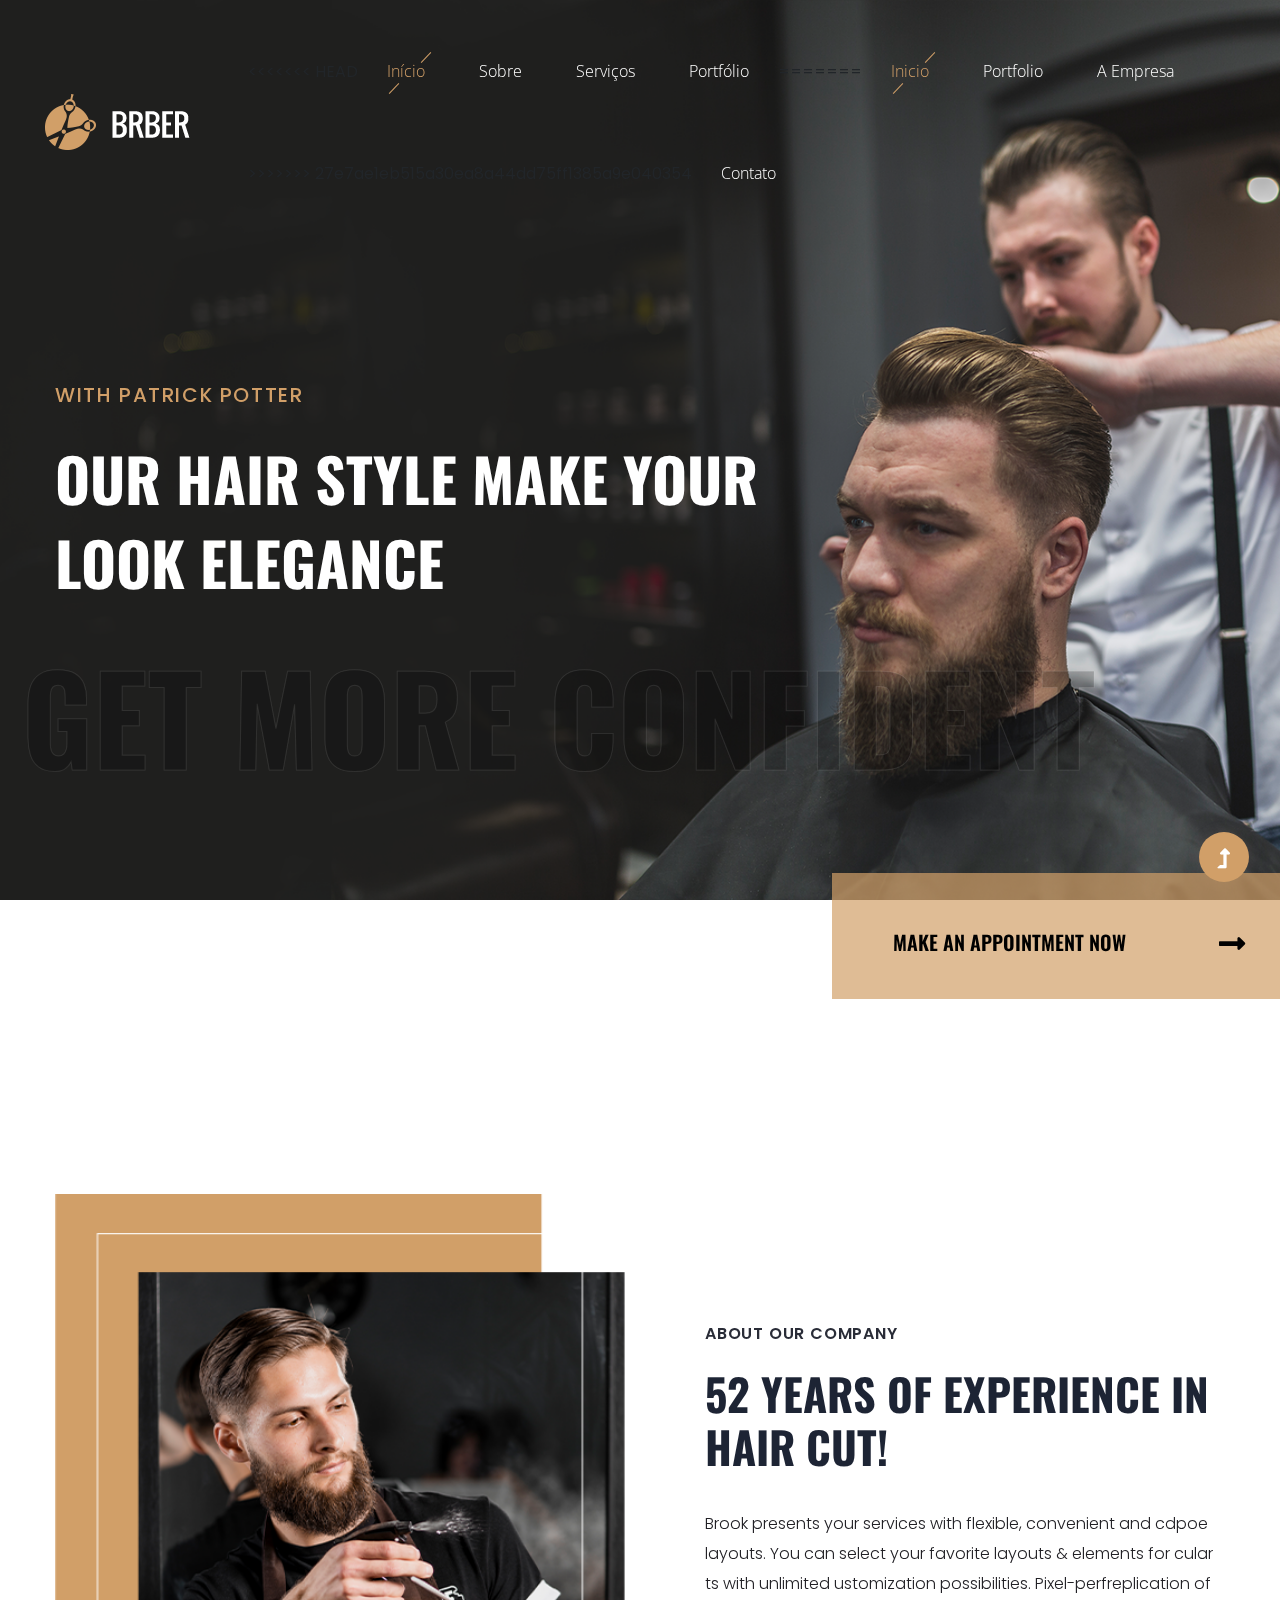
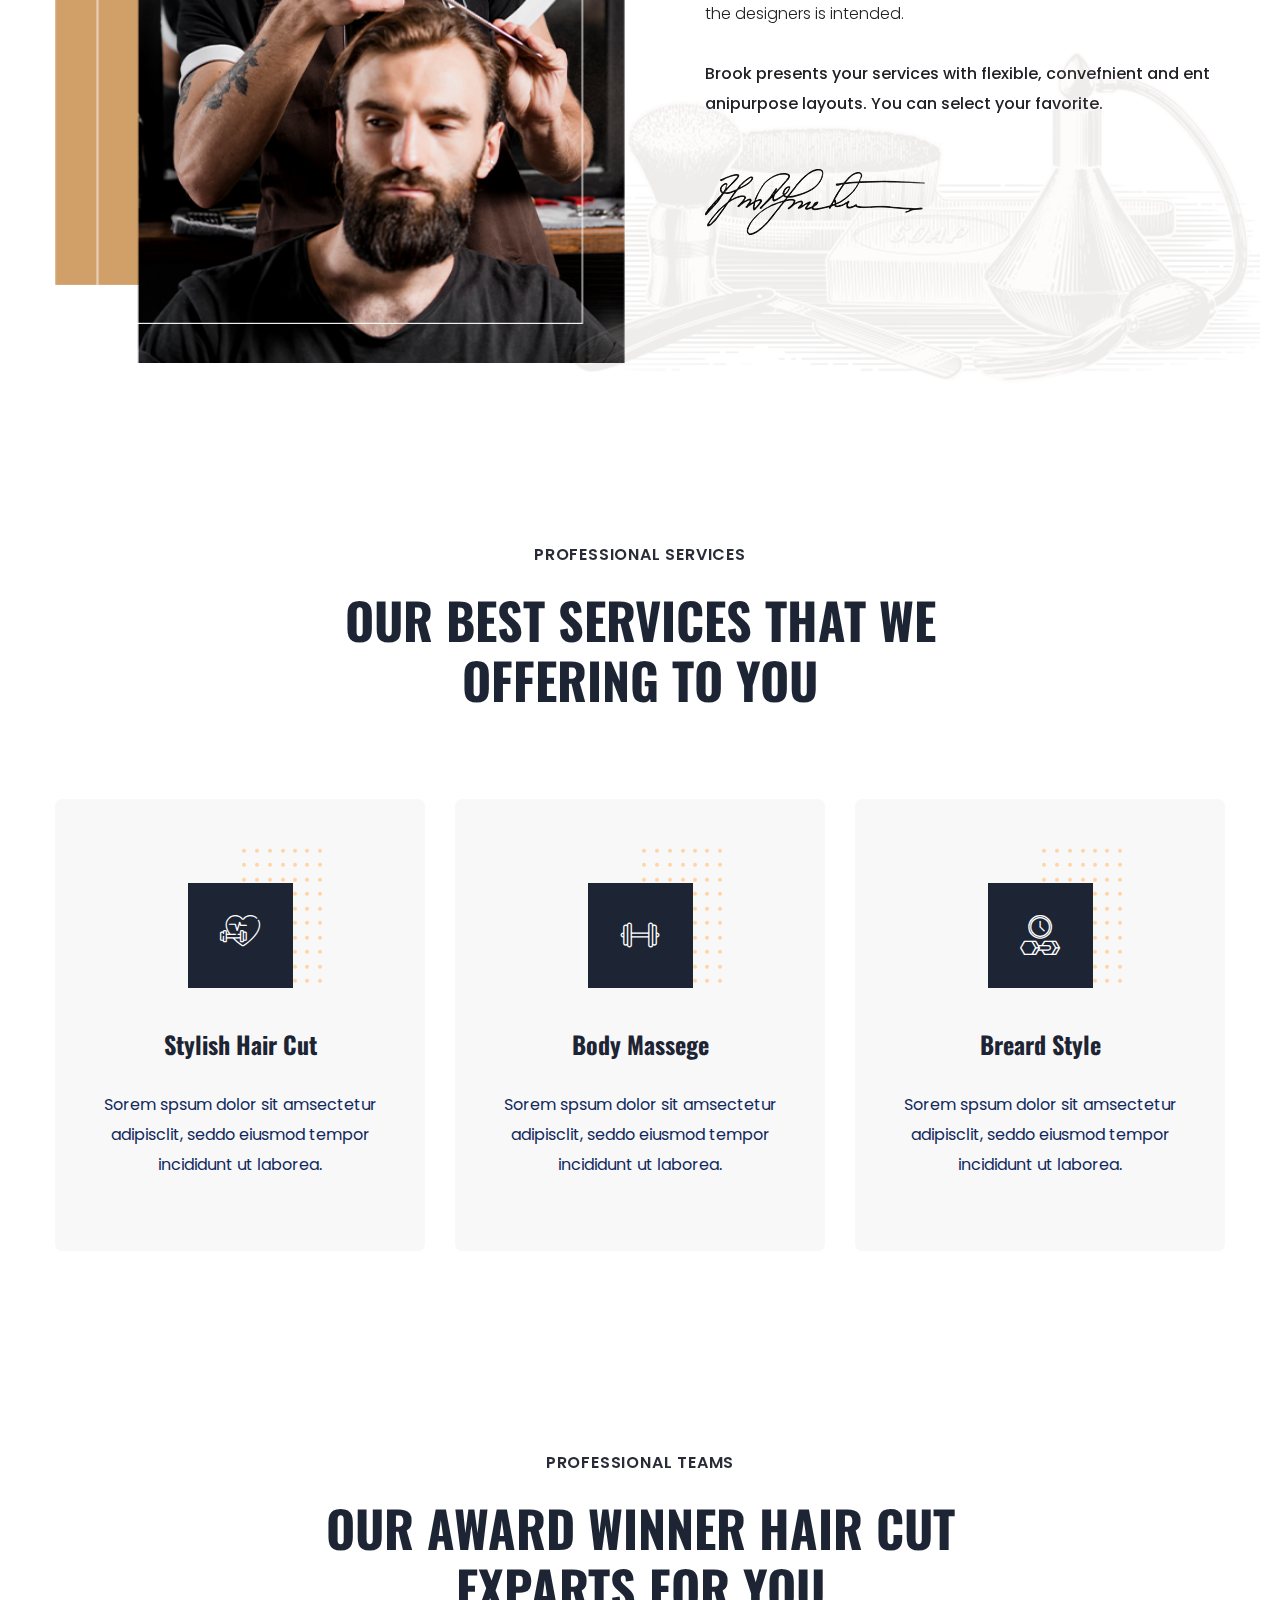
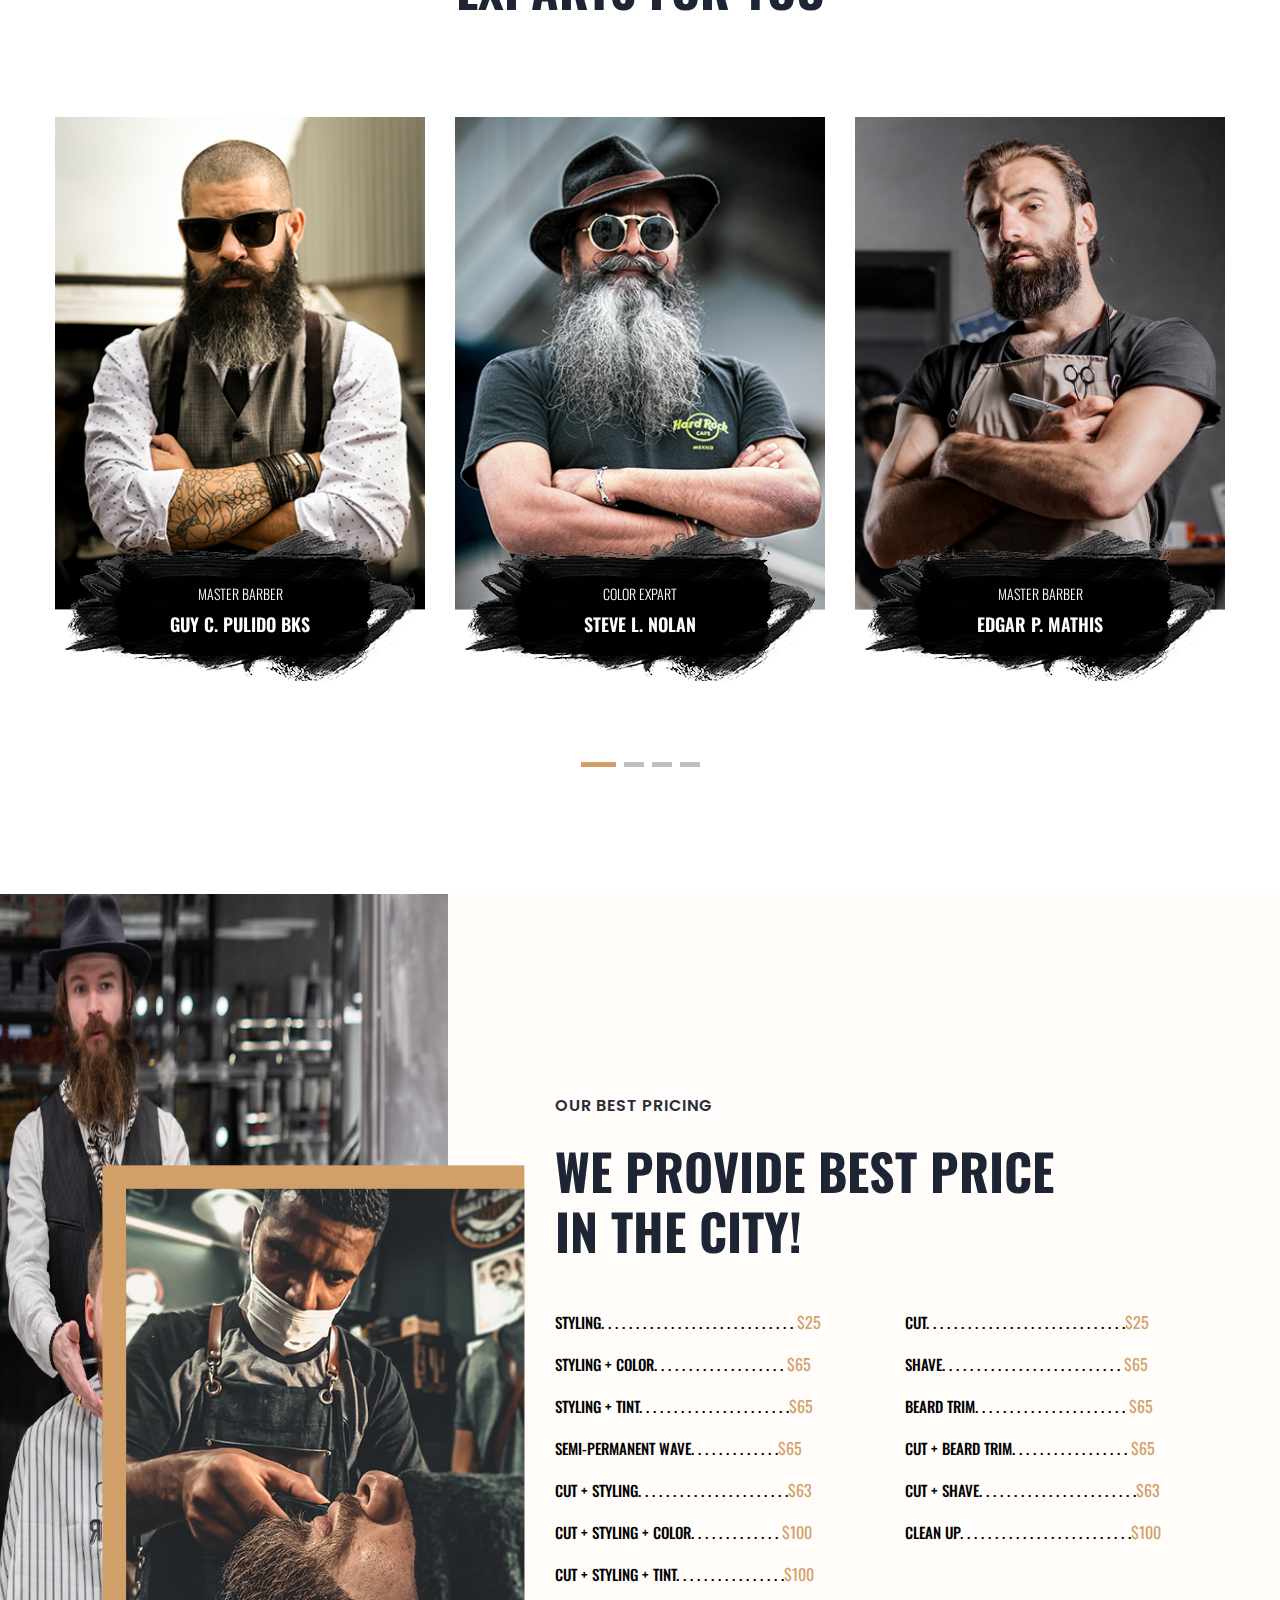
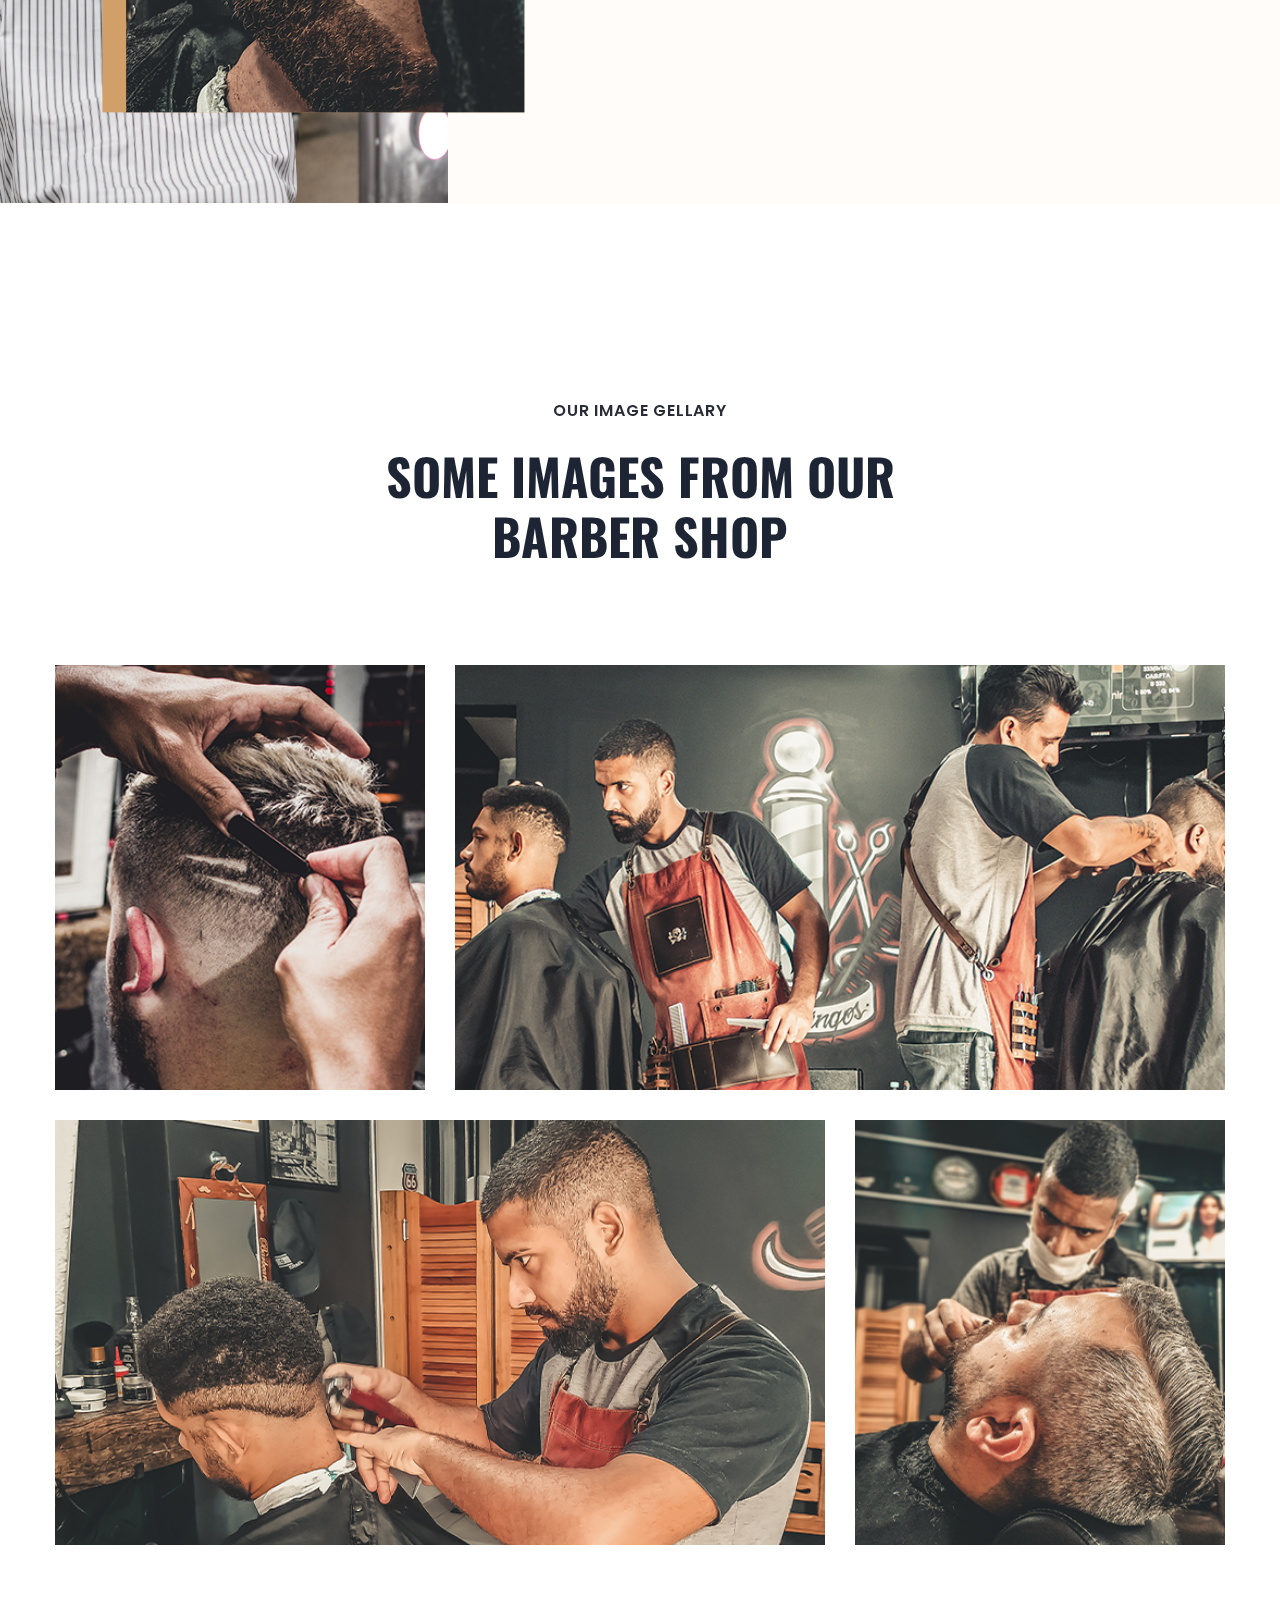
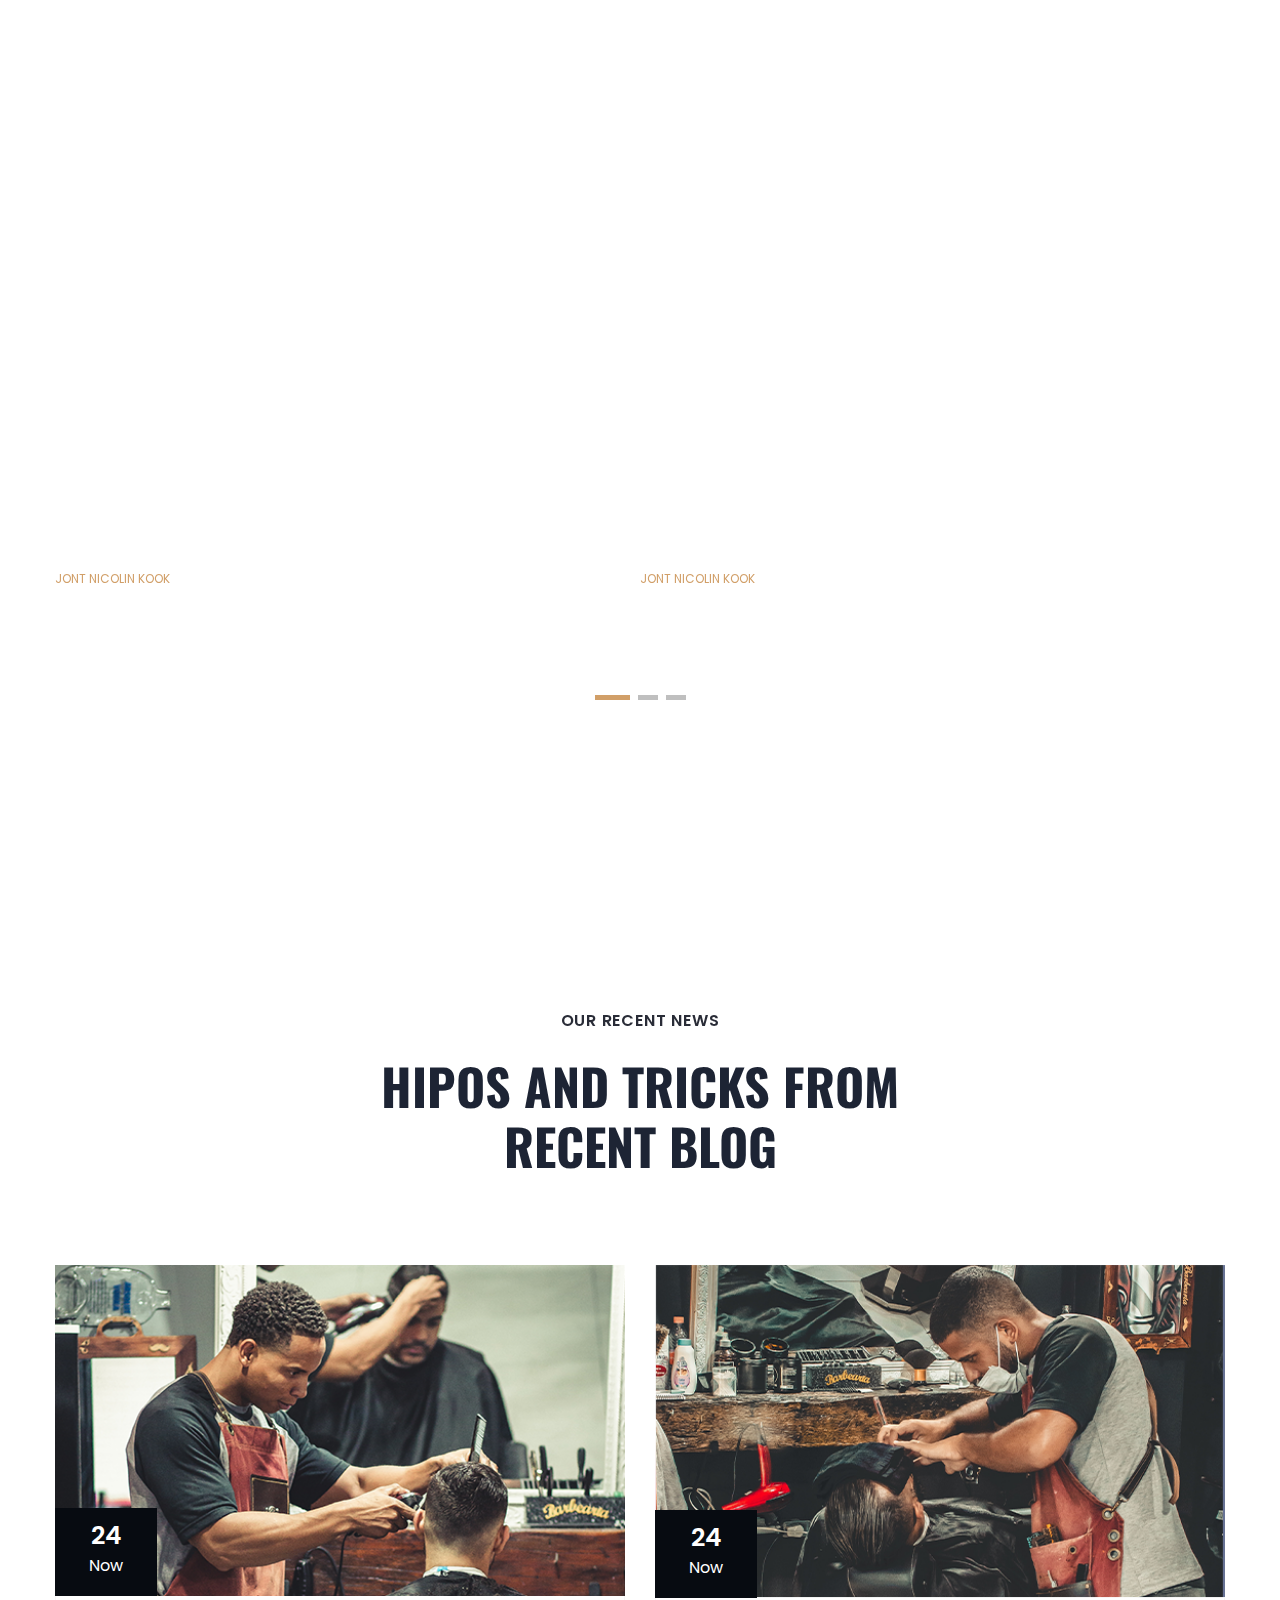
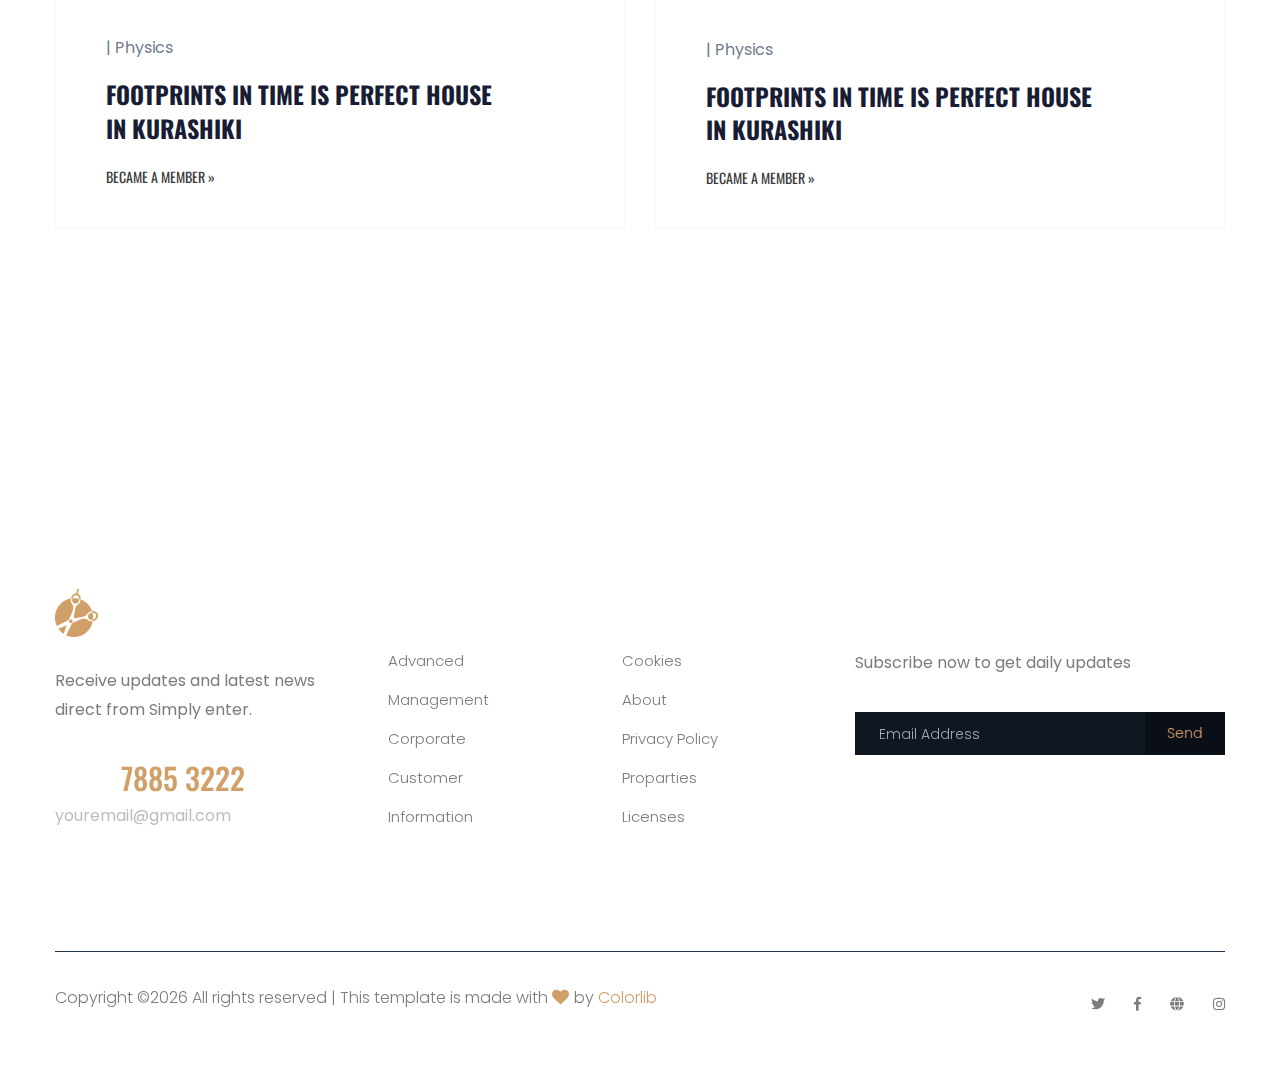
==== commit e1b1551a: "update" ====
--- a/index.html
+++ b/index.html
@@ -55,9 +55,16 @@
                                 <div class="main-menu f-right d-none d-lg-block">
                                     <nav>
                                         <ul id="navigation">
+<<<<<<< HEAD
+                                            <li class="active"><a href="index.html">Início</a></li>
+                                            <li><a href="about.html">Sobre</a></li>
+                                            <li><a href="services.html">Serviços</a></li>
+                                            <li><a href="portfolio.html">Portfólio</a></li>
+=======
                                             <li class="active"><a href="index.html">Inicio</a></li>
                                             <li><a href="portfolio.html">Portfolio</a></li>
                                             <li><a href="empresa.html">A Empresa</a></li>
+>>>>>>> 27e7ae1eb515a30ea8a44dd75ff1385a9e040354
                                             <li><a href="contact.html">Contato</a></li>
                                         </ul>
                                     </nav>
@@ -72,7 +79,7 @@
                 </div>
             </div>
         </div>
-        <!-- Header End -->
+        <!-- Header End  -->
     </header>
     <main>
         <!--? slider Area Start-->
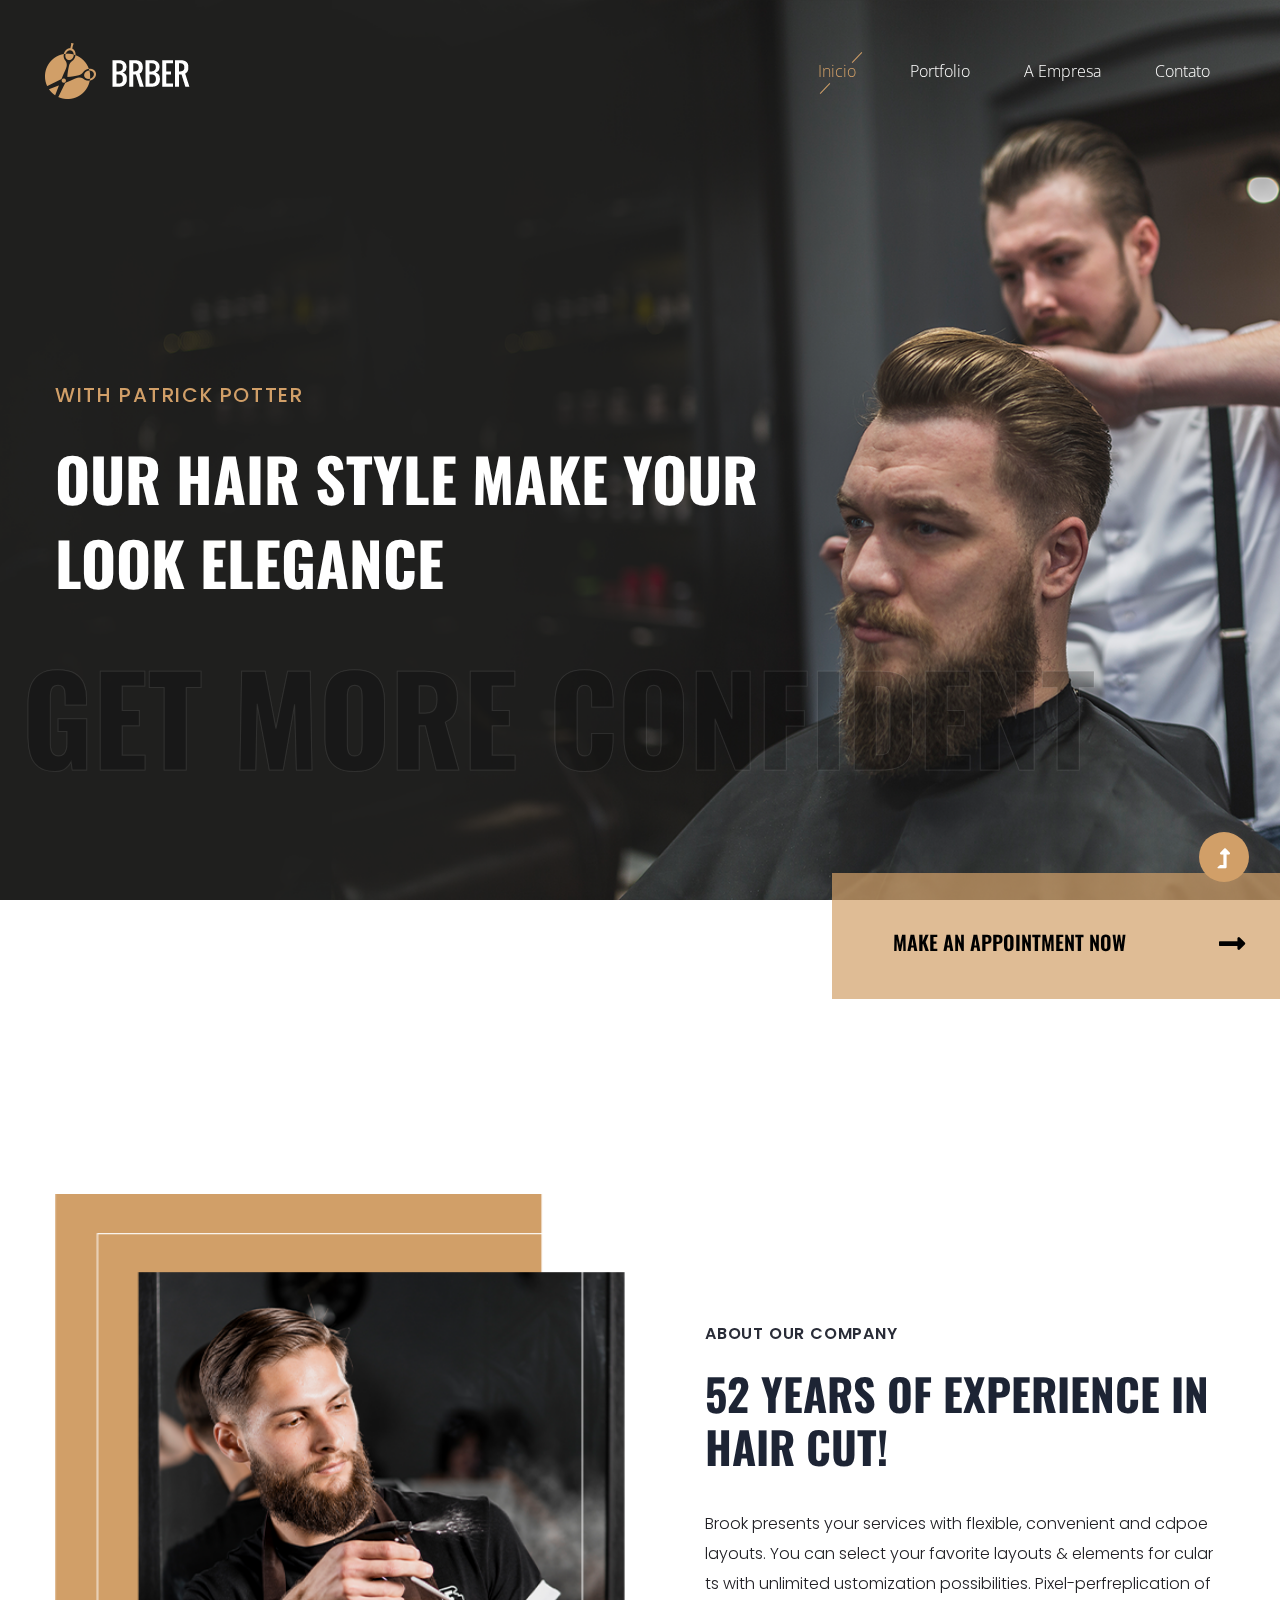
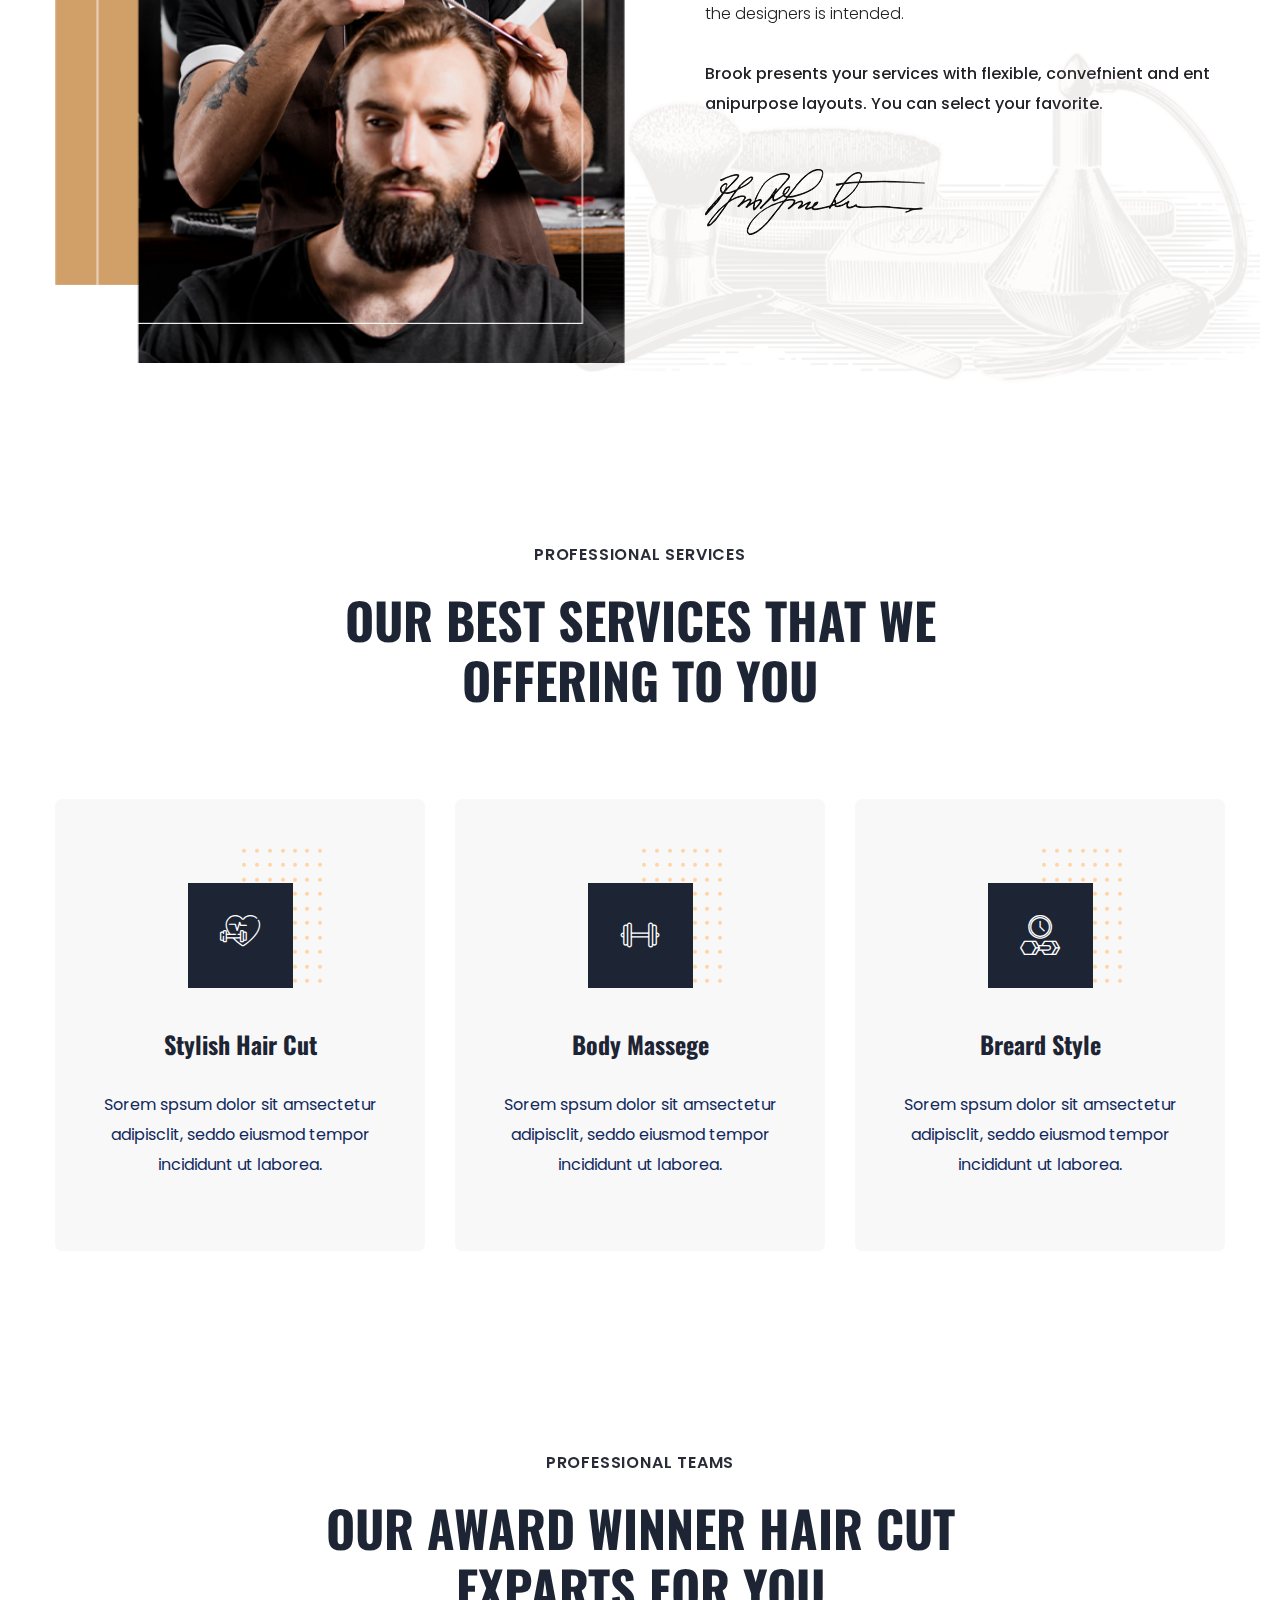
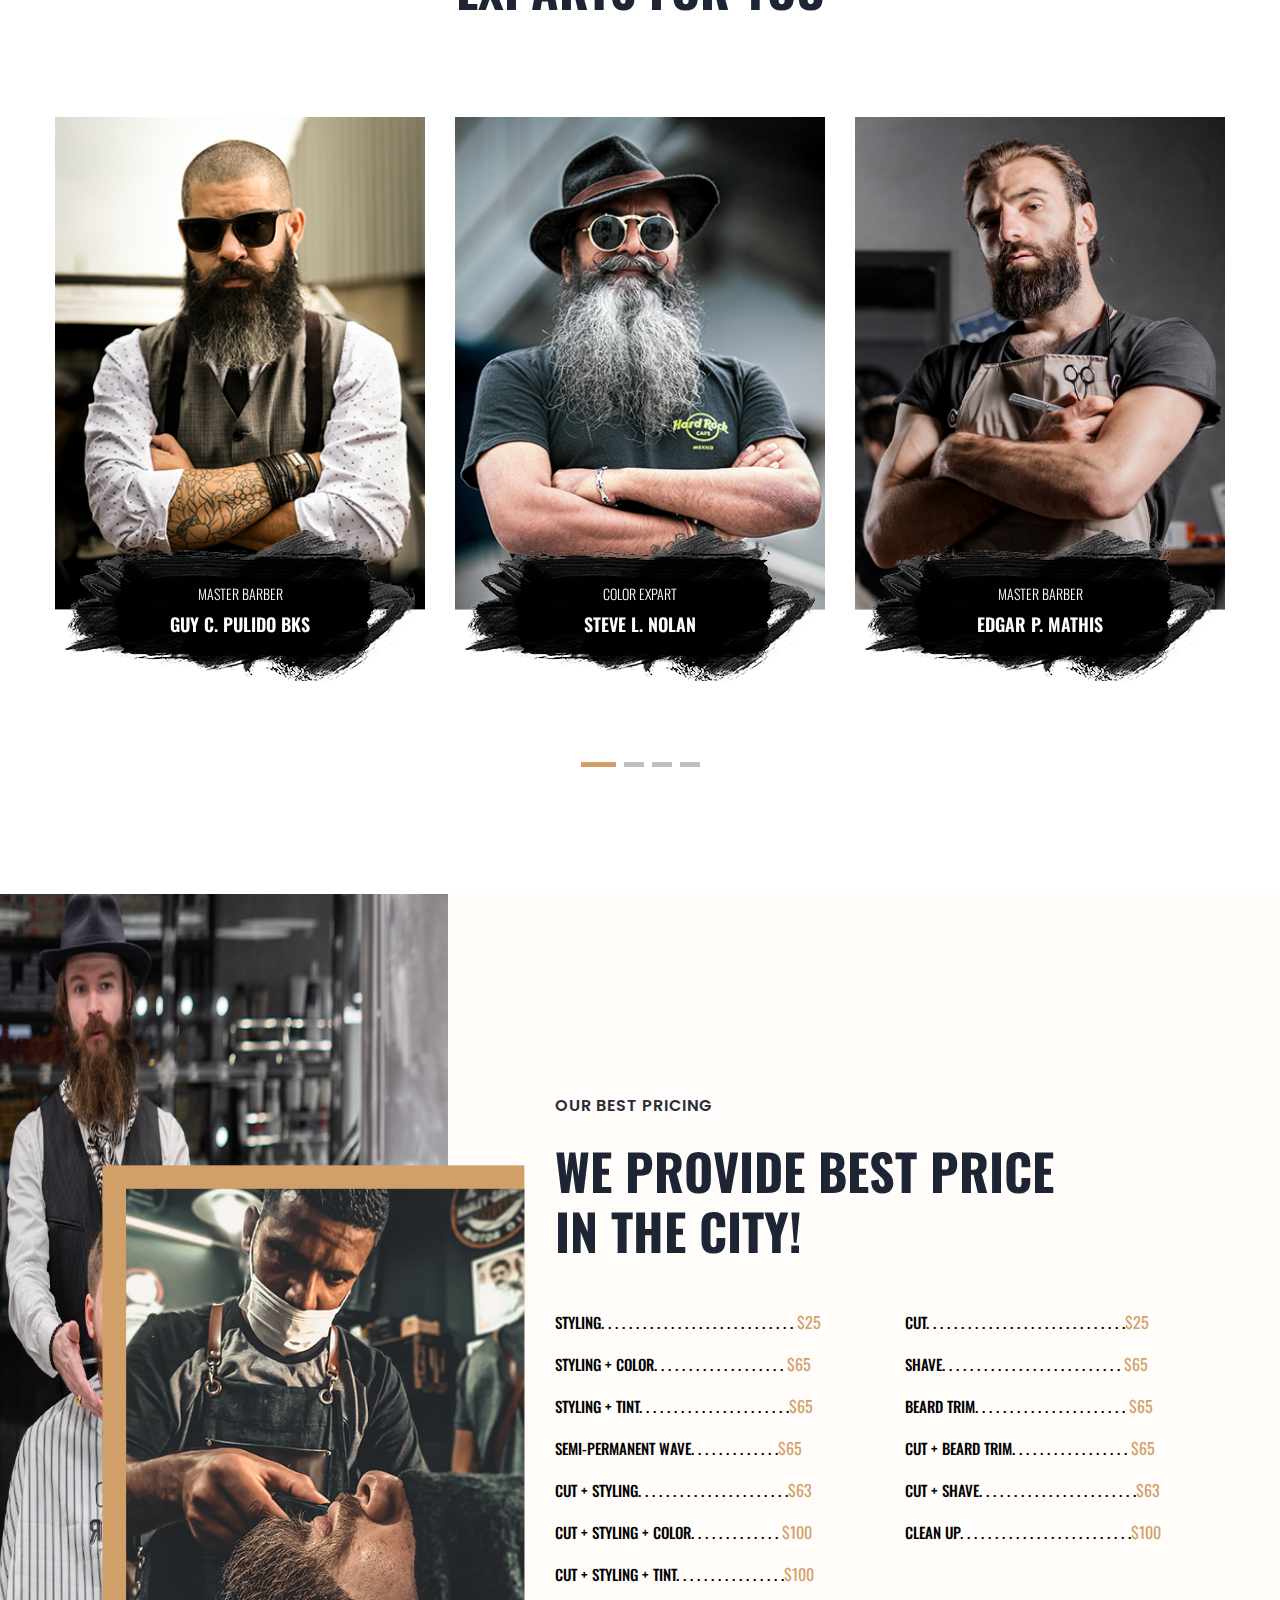
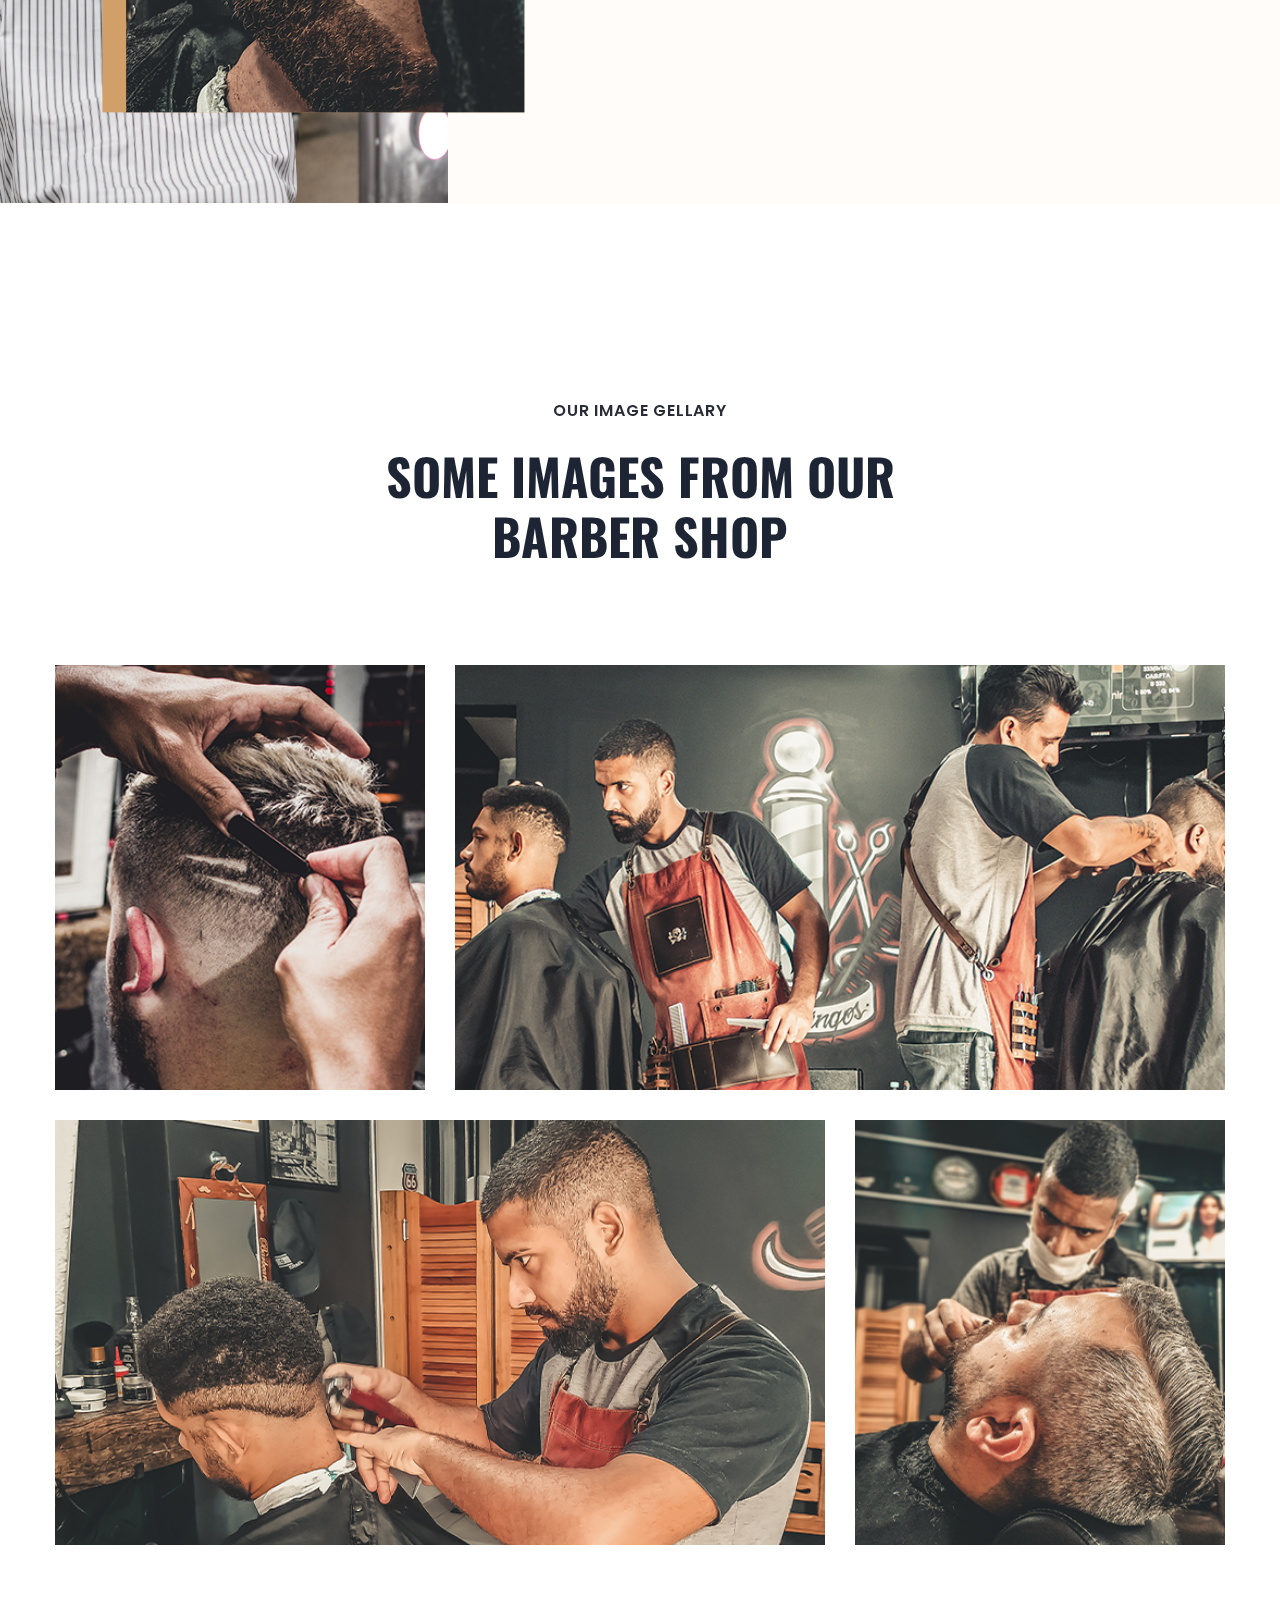
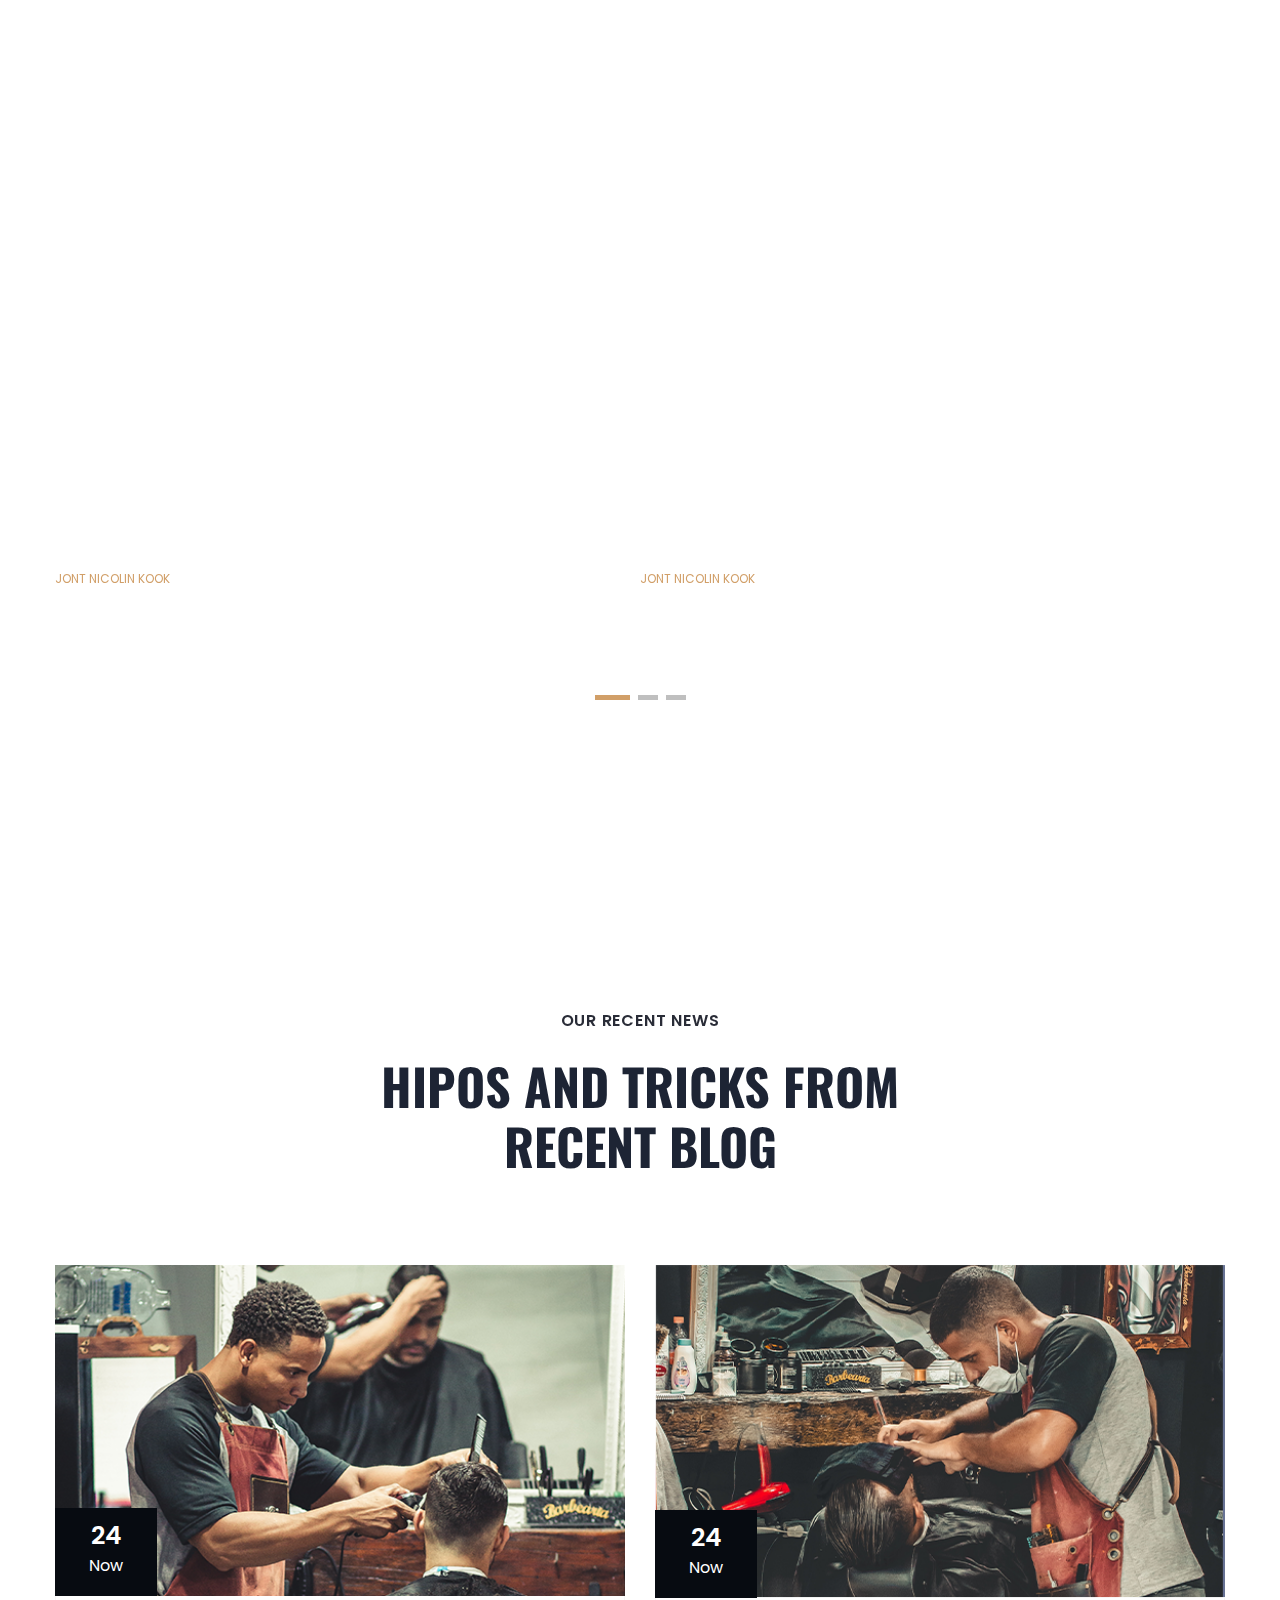
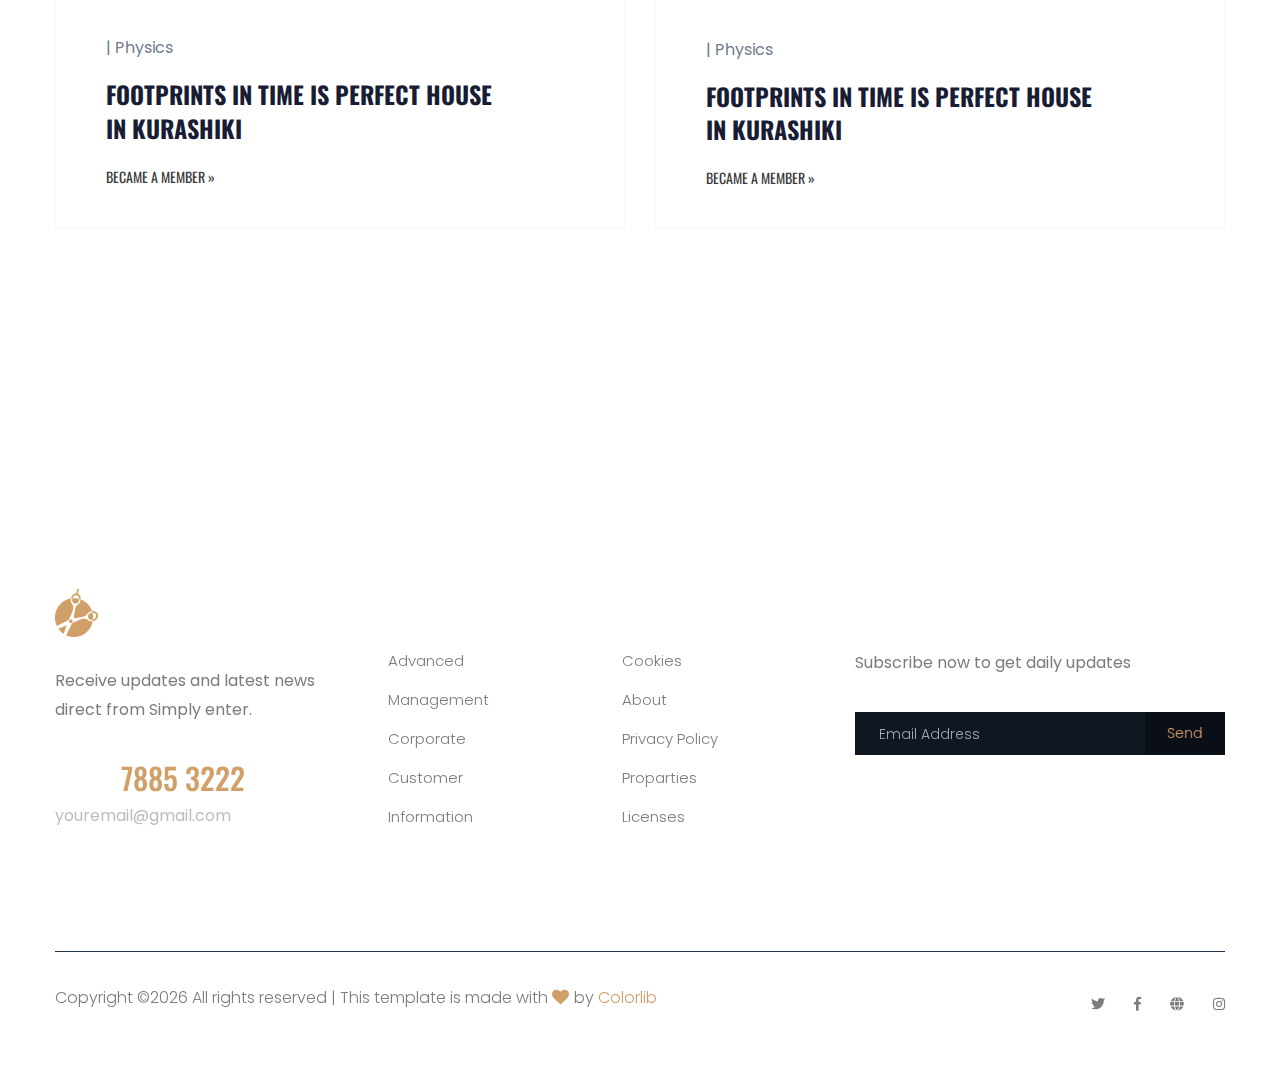
==== commit 24c9ce49: "Merge branch 'master' of https://github.com/FabinhoXXD/projeto-em-conjunto" ====
--- a/index.html
+++ b/index.html
@@ -55,16 +55,9 @@
                                 <div class="main-menu f-right d-none d-lg-block">
                                     <nav>
                                         <ul id="navigation">
-<<<<<<< HEAD
-                                            <li class="active"><a href="index.html">Início</a></li>
-                                            <li><a href="about.html">Sobre</a></li>
-                                            <li><a href="services.html">Serviços</a></li>
-                                            <li><a href="portfolio.html">Portfólio</a></li>
-=======
                                             <li class="active"><a href="index.html">Inicio</a></li>
                                             <li><a href="portfolio.html">Portfolio</a></li>
                                             <li><a href="empresa.html">A Empresa</a></li>
->>>>>>> 27e7ae1eb515a30ea8a44dd75ff1385a9e040354
                                             <li><a href="contact.html">Contato</a></li>
                                         </ul>
                                     </nav>
@@ -79,7 +72,7 @@
                 </div>
             </div>
         </div>
-        <!-- Header End  -->
+        <!-- Header End -->
     </header>
     <main>
         <!--? slider Area Start-->
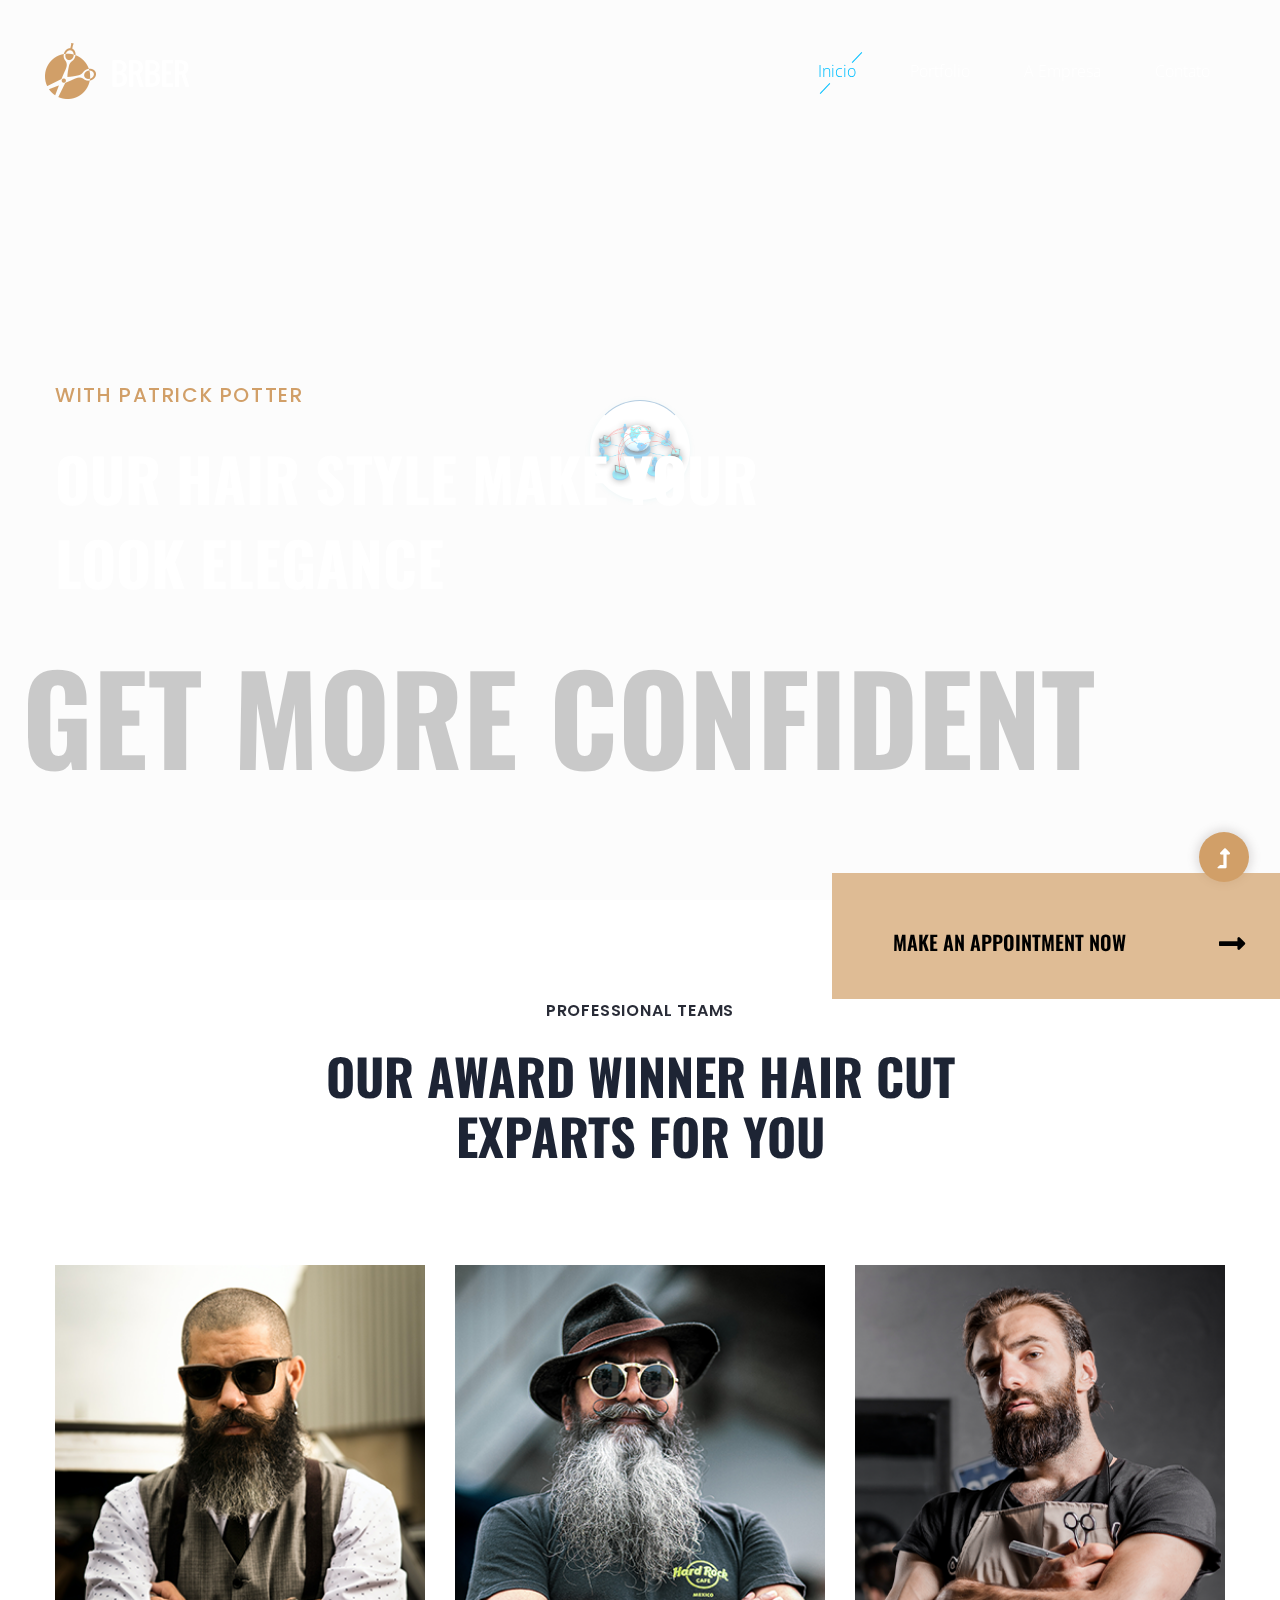
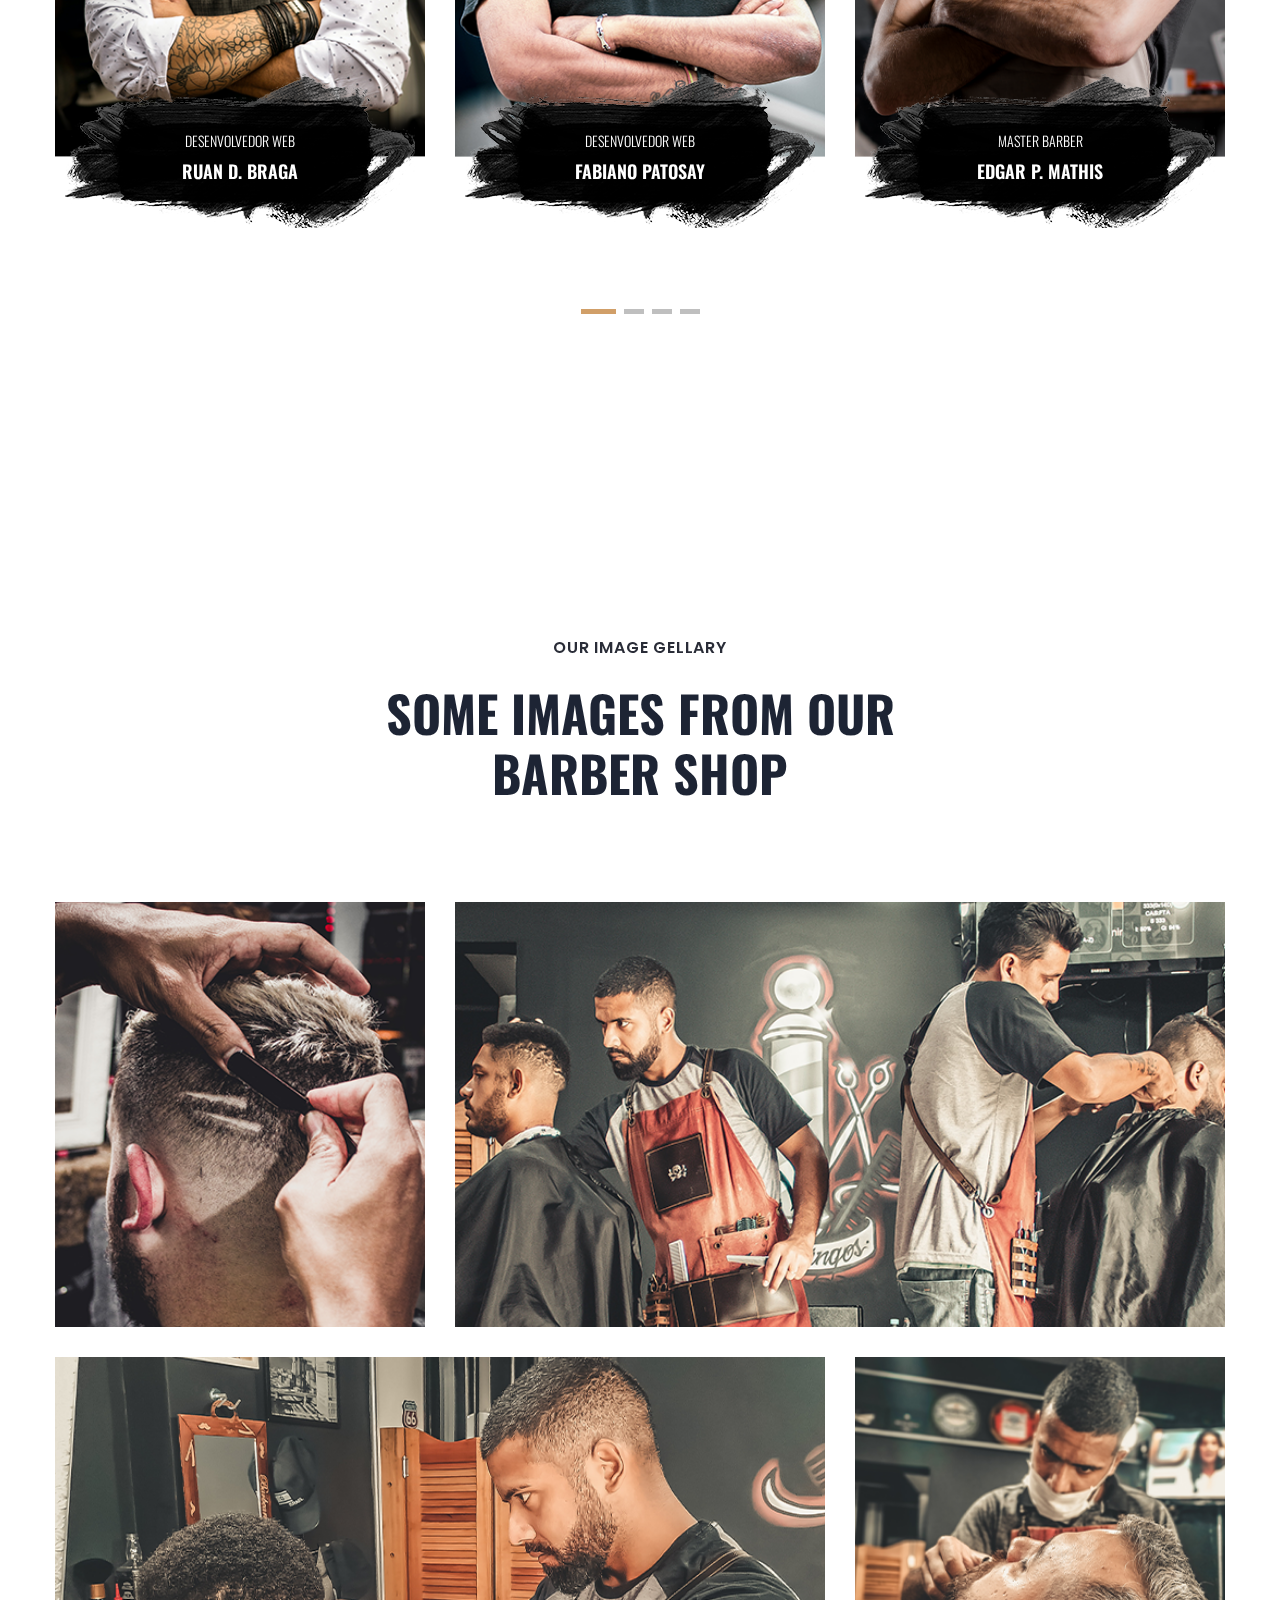
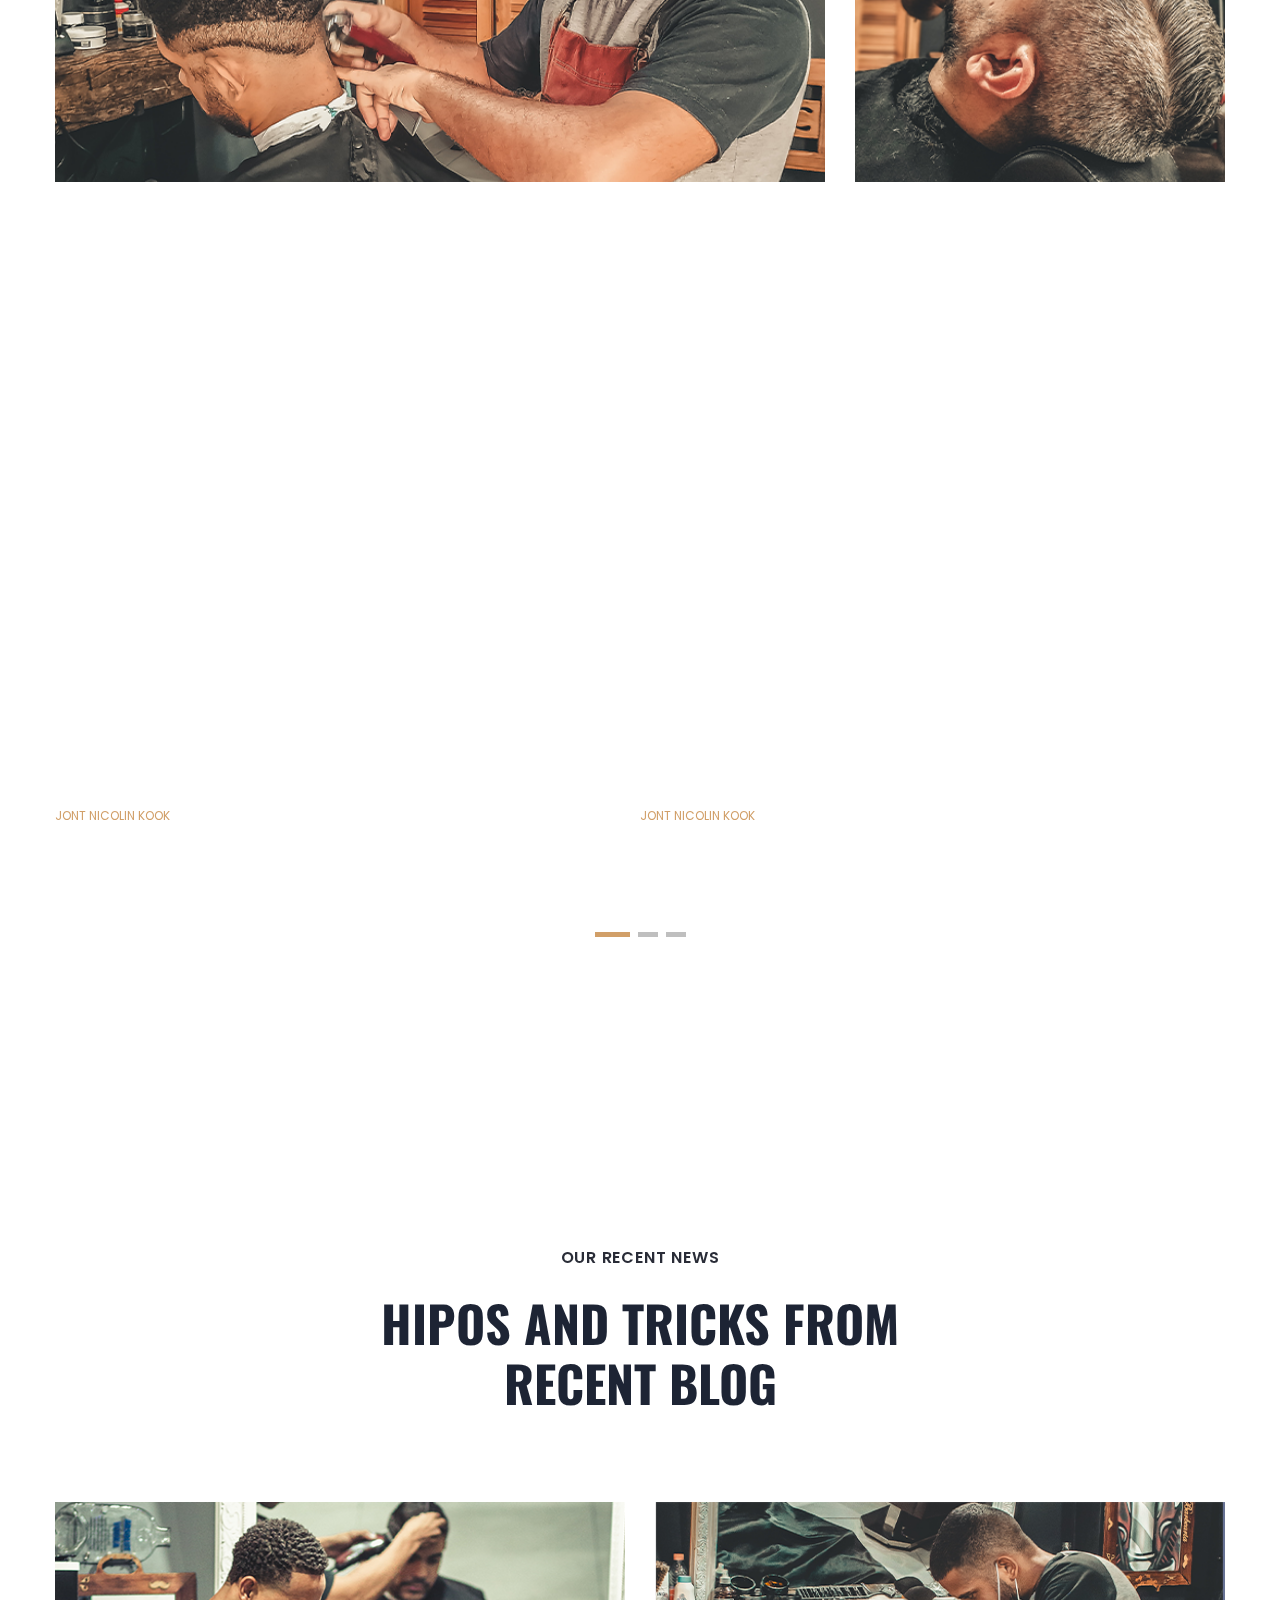
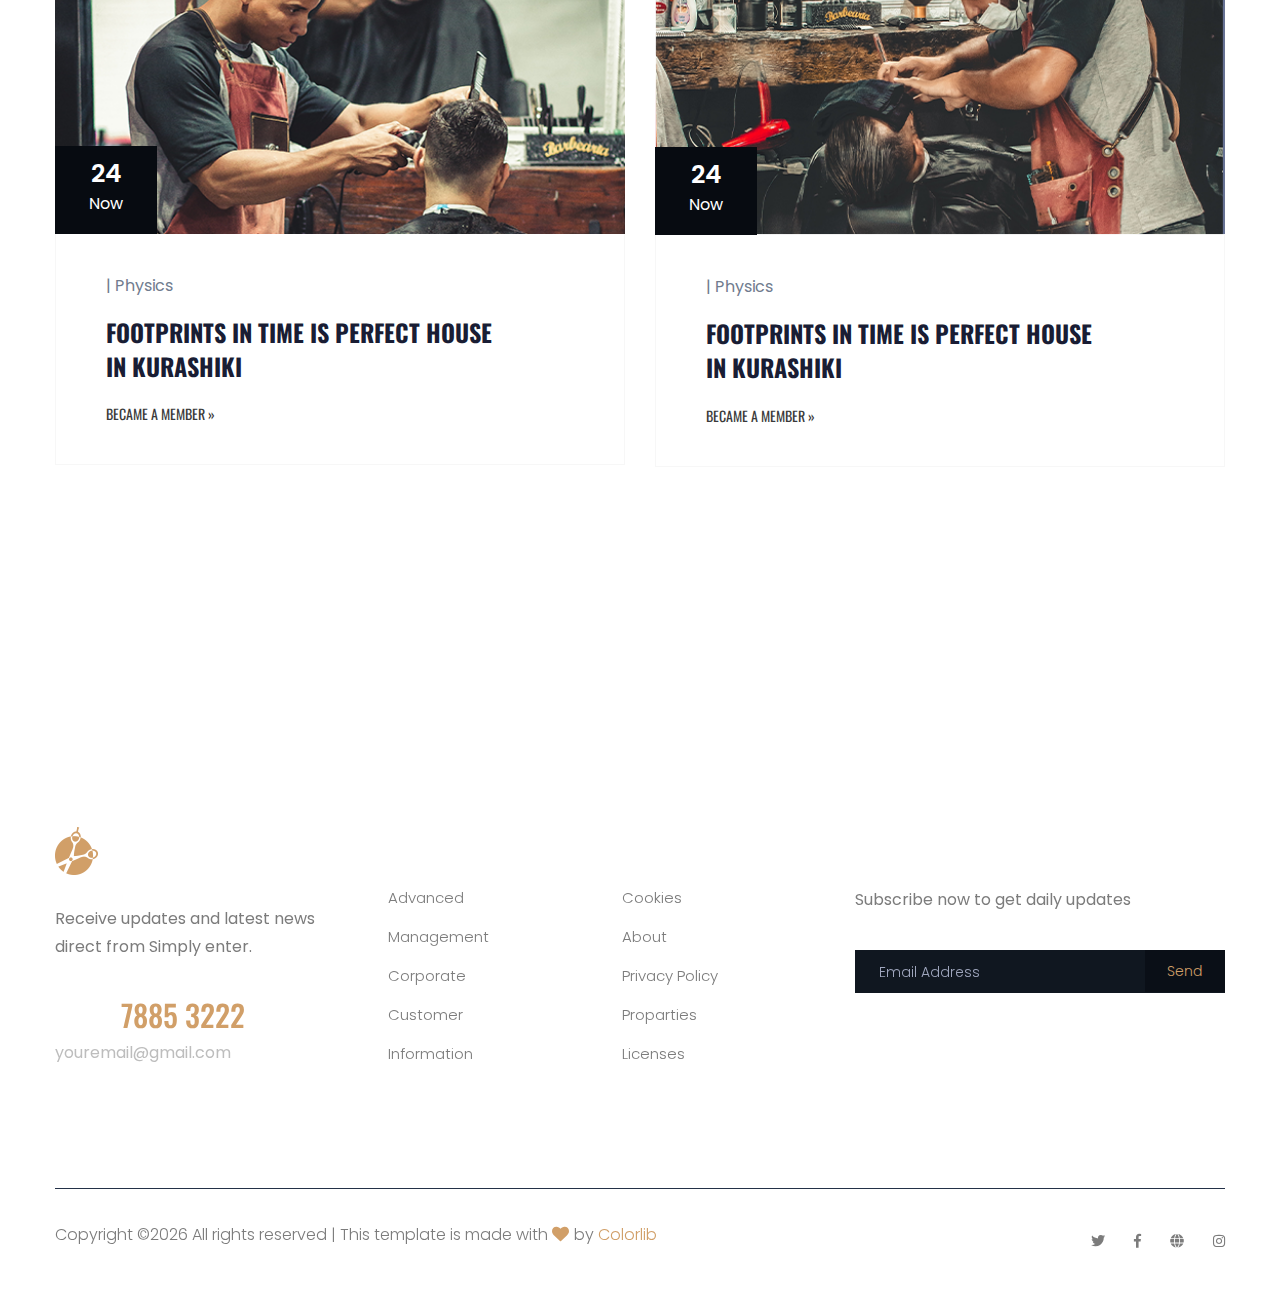
==== commit 561bb109: "Update Style e index" ====
--- a/index.html
+++ b/index.html
@@ -119,87 +119,7 @@
             </div>
         </div>
         <!-- slider Area End-->
-        <!--? About Area Start -->
-        <section class="about-area section-padding30 position-relative">
-            <div class="container">
-                <div class="row align-items-center">
-                    <div class="col-lg-6 col-md-11">
-                        <!-- about-img -->
-                        <div class="about-img ">
-                            <img src="assets/img/gallery/about.png" alt="">
-                        </div>
-                    </div>
-                    <div class="col-lg-6 col-md-12">
-                        <div class="about-caption">
-                            <!-- Section Tittle -->
-                            <div class="section-tittle section-tittle3 mb-35">
-                                <span>About Our company</span>
-                                <h2>52 Years Of Experience In Hair cut!</h2>
-                            </div>
-                            <p class="mb-30 pera-bottom">Brook presents your services with flexible, convenient and cdpoe layouts. You can select your favorite layouts & elements for cular ts with unlimited ustomization possibilities. Pixel-perfreplication of the designers is intended.</p>
-                            <p class="pera-top mb-50">Brook presents your services with flexible, convefnient and ent anipurpose layouts. You can select your favorite.</p>
-                            <img src="assets/img/gallery/signature.png" alt="">
-                        </div>
-                    </div>
-                </div>
-            </div>
-            <!-- About Shape -->
-            <div class="about-shape">
-                <img src="assets/img/gallery/about-shape.png" alt="">
-            </div>
-        </section>
-        <!-- About-2 Area End -->
-        <!--? Services Area Start -->
-        <section class="service-area pb-170">
-            <div class="container">
-                <!-- Section Tittle -->
-                <div class="row d-flex justify-content-center">
-                    <div class="col-xl-7 col-lg-8 col-md-11 col-sm-11">
-                        <div class="section-tittle text-center mb-90">
-                            <span>Professional Services</span>
-                            <h2>Our Best services that  we offering to you</h2>
-                        </div>
-                    </div>
-                </div>
-                <!-- Section caption -->
-                <div class="row">
-                    <div class="col-xl-4 col-lg-4 col-md-6">
-                        <div class="services-caption text-center mb-30">
-                            <div class="service-icon">
-                                <i class="flaticon-healthcare-and-medical"></i>
-                            </div> 
-                            <div class="service-cap">
-                                <h4><a href="#">Stylish Hair Cut</a></h4>
-                                <p>Sorem spsum dolor sit amsectetur adipisclit, seddo eiusmod tempor incididunt ut laborea.</p>
-                            </div>
-                        </div>
-                    </div>
-                    <div class="col-xl-4 col-lg-4 col-md-6">
-                        <div class="services-caption active text-center mb-30">
-                            <div class="service-icon">
-                                <i class="flaticon-fitness"></i>
-                            </div> 
-                            <div class="service-cap">
-                                <h4><a href="#">Body Massege</a></h4>
-                                <p>Sorem spsum dolor sit amsectetur adipisclit, seddo eiusmod tempor incididunt ut laborea.</p>
-                            </div>
-                        </div>
-                    </div> 
-                    <div class="col-xl-4 col-lg-4 col-md-6">
-                        <div class="services-caption text-center mb-30">
-                            <div class="service-icon">
-                                <i class="flaticon-clock"></i>
-                            </div> 
-                            <div class="service-cap">
-                                <h4><a href="#">Breard Style</a></h4>
-                                <p>Sorem spsum dolor sit amsectetur adipisclit, seddo eiusmod tempor incididunt ut laborea.</p>
-                            </div>
-                        </div>
-                    </div>
-                </div>
-            </div>
-        </section>
-        <!-- Services Area End -->
+
         <!--? Team Start -->
         <div class="team-area pb-180">
             <div class="container">
@@ -220,8 +140,8 @@
                                 <img src="assets/img/gallery/team1.png" alt="">
                             </div>
                             <div class="team-caption">
-                                <span>Master Barber</span>
-                                <h3><a href="#">Guy C. Pulido bks</a></h3>
+                                <span>Desenvolvedor Web</span>
+                                <h3><a href="#">Ruan D. Braga</a></h3>
                             </div>
                         </div>
                     </div>
@@ -231,8 +151,8 @@
                                 <img src="assets/img/gallery/team2.png" alt="">
                             </div>
                             <div class="team-caption">
-                                <span>Color Expart</span>
-                                <h3><a href="#">Steve L. Nolan</a></h3>
+                                <span>Desenvolvedor Web</span>
+                                <h3><a href="#">Fabiano PatoSay</a></h3>
                             </div>
                         </div>
                     </div>
@@ -262,53 +182,7 @@
             </div>
         </div>
         <!-- Team End -->
-        <!-- Best Pricing Area Start -->
-        <div class="best-pricing section-padding2 position-relative">
-            <div class="container">
-                <div class="row justify-content-end">
-                    <div class="col-xl-7 col-lg-7">
-                        <div class="section-tittle mb-50">
-                            <span>Our Best Pricing</span>
-                            <h2>We provide best price<br> in the city!</h2>
-                        </div>
-                        <!-- Pricing  -->
-                        <div class="row">
-                            <div class="col-lg-6 col-md-6 col-sm-6">
-                                <div class="pricing-list">
-                                    <ul>
-                                        <li>Styling. . . . . . . . . . . . . . . . . . . . . . . . . . . . <span>$25</span></li>
-                                        <li>Styling + Color. . . . . . . . . . . . . . . . . . . <span>$65</span></li>
-                                        <li>Styling + Tint. . . . . . . . . . . . . . . . . . . . . .<span>$65</span></li>
-                                        <li>  Semi-permanent wave. . . . . . . . . . . . .<span>$65</span></li>
-                                        <li> Cut + Styling. . . . . . . . . . . . . . . . . . . . . .<span>$63</span></li>
-                                        <li> Cut + Styling + Color. . . . . . . . . . . . . <span>$100</span></li>
-                                        <li> Cut + Styling + Tint. . . . . . . . . . . . . . . .<span>$100</span></li>
-                                    </ul>
-                                </div>
-                            </div>
-                            <div class="col-lg-6 col-md-6 col-sm-6">
-                                <div class="pricing-list">
-                                    <ul>
-                                        <li>Cut. . . . . . . . . . . . . . . . . . . . . . . . . . . . .<span>$25</span></li>
-                                        <li>Shave. . . . . . . . . . . . . . . . . . . . . . . . . . <span>$65</span></li>
-                                        <li>Beard trim. . . . . . . . . . . . . . . . . . . . . .  <span>$65</span></li>
-                                        <li>Cut + beard trim. . . . . . . . . . . . . . . . .  <span>$65</span></li>
-                                        <li>Cut + shave. . . . . . . . . . . . . . . . . . . . . . .<span>$63</span></li>
-                                        <li>Clean up. . . . . . . . . . . . . . . . . . . . . . . . .<span>$100</span></li>
-                                    </ul>
-                                </div>
-                            </div>
-                        </div>
-                    </div>
-                </div>
-            </div>
-            <!-- pricing img -->
-            <div class="pricing-img">
-                <img class="pricing-img1" src="assets/img/gallery/pricing1.png" alt="">
-                <img class="pricing-img2" src="assets/img/gallery/pricing2.png" alt="">
-            </div>
-        </div>
-        <!-- Best Pricing Area End -->
+
         <!--? Gallery Area Start -->
         <div class="gallery-area section-padding30">
             <div class="container">
@@ -350,6 +224,8 @@
             </div>
         </div>
         <!-- Gallery Area End -->
+
+
         <!-- Cut Details Start -->
         <div class="cut-details section-bg section-padding2" data-background="assets/img/gallery/section_bg02.png">
            <div class="container">
--- a/assets/css/style.css
+++ b/assets/css/style.css
@@ -1 +1,5746 @@
-@import url("https://fonts.googleapis.com/css2?family=Open+Sans:wght@400;600;700&family=Oswald:wght@300;400;500;600;700&family=Poppins:wght@300;400;500;600&display=swap");.white-bg{background:#ffffff}.gray-bg{background:#f5f5f5}.gray-bg{background:#f7f7fd}.white-bg{background:#fff}.black-bg{background:#16161a}.theme-bg{background:#d19f68}.brand-bg{background:#f1f4fa}.testimonial-bg{background:#f9fafc}.white-color{color:#fff}.black-color{color:#16161a}.theme-color{color:#d19f68}.boxed-btn{background:#fff;color:#d19f68 !important;display:inline-block;padding:18px 44px;font-family:"Oswald",sans-serif;font-size:14px;font-weight:400;border:0;border:1px solid #d19f68;letter-spacing:3px;text-align:center;color:#d19f68;text-transform:uppercase;cursor:pointer}.boxed-btn:hover{background:#d19f68;color:#fff !important;border:1px solid #d19f68}.boxed-btn:focus{outline:none}.boxed-btn.large-width{width:220px}[data-overlay]{position:relative;background-size:cover;background-repeat:no-repeat;background-position:center center}[data-overlay]::before{position:absolute;left:0;top:0;right:0;bottom:0;content:""}[data-opacity="1"]::before{opacity:0.1}[data-opacity="2"]::before{opacity:0.2}[data-opacity="3"]::before{opacity:0.3}[data-opacity="4"]::before{opacity:0.4}[data-opacity="5"]::before{opacity:0.5}[data-opacity="6"]::before{opacity:0.6}[data-opacity="7"]::before{opacity:0.7}[data-opacity="8"]::before{opacity:0.8}[data-opacity="9"]::before{opacity:0.9}body{font-family:"Poppins",sans-serif;font-weight:normal;font-style:normal;font-size:16px}h1,h2,h3,h4,h5,h6{font-family:"Oswald",sans-serif;color:#1d2434;margin-top:0px;font-style:normal;font-weight:500;text-transform:normal}p{font-family:"Poppins",sans-serif;color:#10285d;font-size:16px;line-height:30px;margin-bottom:15px;font-weight:normal}.bg-img-1{background-image:url(../img/slider/slider-img-1.jpg)}.bg-img-2{background-image:url(../img/background-img/bg-img-2.jpg)}.cta-bg-1{background-image:url(../img/background-img/bg-img-3.jpg)}.img{max-width:100%;-webkit-transition:.3s;-moz-transition:.3s;-o-transition:.3s;transition:.3s}.f-left{float:left}.f-right{float:right}.fix{overflow:hidden}.clear{clear:both}a,.button{-webkit-transition:.3s;-moz-transition:.3s;-o-transition:.3s;transition:.3s}a:focus,.button:focus{text-decoration:none;outline:none}a{color:#635c5c}a:hover{color:#fff}a:focus,a:hover,.portfolio-cat a:hover,.footer -menu li a:hover{text-decoration:none}a,button{color:#fff;outline:medium none}button:focus,input:focus,input:focus,textarea,textarea:focus{outline:0}.uppercase{text-transform:uppercase}input:focus::-moz-placeholder{opacity:0;-webkit-transition:.4s;-o-transition:.4s;transition:.4s}.capitalize{text-transform:capitalize}h1 a,h2 a,h3 a,h4 a,h5 a,h6 a{color:inherit}ul{margin:0px;padding:0px}li{list-style:none}hr{border-bottom:1px solid #eceff8;border-top:0 none;margin:30px 0;padding:0}.theme-overlay{position:relative}.theme-overlay::before{background:#1696e7 none repeat scroll 0 0;content:"";height:100%;left:0;opacity:0.6;position:absolute;top:0;width:100%}.overlay2{position:relative;z-index:0}.overlay2::before{position:absolute;content:"";top:0;left:0;width:100%;height:100%;z-index:-1}.overlay2{position:relative;z-index:0}.overlay2::before{position:absolute;content:"";background-color:#2E2200;top:0;left:0;width:100%;height:100%;z-index:-1;opacity:0.5}.section-padding{padding-top:120px;padding-bottom:120px}.separator{border-top:1px solid #f2f2f2}.mb-90{margin-bottom:90px}@media (max-width: 767px){.mb-90{margin-bottom:30px}}@media (min-width: 768px) and (max-width: 991px){.mb-90{margin-bottom:45px}}.owl-carousel .owl-nav div{background:rgba(255,255,255,0.8) none repeat scroll 0 0;height:40px;left:20px;line-height:40px;font-size:22px;color:#646464;opacity:1;visibility:visible;position:absolute;text-align:center;top:50%;transform:translateY(-50%);transition:all 0.3s ease 0s;width:40px}.owl-carousel .owl-nav div.owl-next{left:auto;right:-30px}.owl-carousel .owl-nav div.owl-next i{position:relative;right:0;top:1px}.owl-carousel .owl-nav div.owl-prev i{position:relative;right:1px;top:0px}.owl-carousel:hover .owl-nav div{opacity:1;visibility:visible}.owl-carousel:hover .owl-nav div:hover{color:#fff;background:#ff3500}.btn{background:#d19f68;font-family:"Oswald",sans-serif;text-transform:uppercase;padding:27px 44px;color:#000000;cursor:pointer;display:inline-block;font-size:15px;font-weight:400;border-radius:0px;line-height:1;-moz-user-select:none;letter-spacing:1px;line-height:0;margin-bottom:0;margin:10px;cursor:pointer;transition:color 0.4s linear;position:relative;z-index:1;border:0;overflow:hidden;margin:0}.btn::before{content:"";position:absolute;left:0;top:0;width:101%;height:101%;background:#af804d;z-index:1;border-radius:5px;transition:transform 0.5s;transition-timing-function:ease;transform-origin:0 0;transition-timing-function:cubic-bezier(0.5, 1.6, 0.4, 0.7);transform:scaleX(0);border-radius:0px}.btn:hover::before{transform:scaleX(1);color:#fff !important;z-index:-1}.btn:hover{background-position:right}.btn.focus,.btn:focus{outline:0;box-shadow:none}.about-btn{padding:19px 97px 19px 20px}.header-btn{padding:29px 33px}.hero-btn{padding:32px 41px}.white-btn{padding:30px 39px;background:#fff;color:#331391 !important}.black-btn{padding:14px 35px;background:#000}.black-btn::before{background:#331391}.submit-btn2{background:#ec5b53;width:100%;height:60px;padding:10px 20px;border:0;color:#fff;text-transform:capitalize;cursor:pointer;font-size:16px;border-radius:0px}.white-btn{background:#fff;color:#000}.white-btn::before{background:#000;color:#fff}.border-btn{border:1px solid #ff5600;color:#464d65;background:none;border-radius:5px;text-transform:capitalize;padding:19px 47px;-moz-user-select:none;cursor:pointer;display:inline-block;font-size:14px;font-weight:500;letter-spacing:1px;margin-bottom:0;position:relative;transition:color 0.4s linear;position:relative;overflow:hidden;margin:0}@media (max-width: 575px){.border-btn{display:none}}.border-btn::before{border:1px solid transparent;content:"";position:absolute;left:0;top:0;width:101%;height:101%;background:#d19f68;z-index:-1;transition:transform 0.5s;transition-timing-function:ease;transform-origin:0 0;transition-timing-function:cubic-bezier(0.5, 1.6, 0.4, 0.7);transform:scaleY(0);border-radius:0}.border-btn:hover::before{transform:scaleY(1);border:1px solid transparent}.breadcrumb>.active{color:#888}#scrollUp,#back-top{background:#d19f68;height:50px;width:50px;right:31px;bottom:18px;position:fixed;color:#fff;font-size:20px;text-align:center;border-radius:50%;line-height:48px;border:2px solid transparent;box-shadow:0 0 10px 3px rgba(108,98,98,0.2)}@media (max-width: 575px){#scrollUp,#back-top{right:16px}}#scrollUp a i,#back-top a i{display:block;line-height:50px}#scrollUp:hover{color:#fff}.sticky-bar{left:0;margin:auto;position:fixed;top:0;width:100%;-webkit-box-shadow:0 10px 15px rgba(25,25,25,0.1);box-shadow:0 10px 15px rgba(25,25,25,0.1);z-index:9999;-webkit-animation:300ms ease-in-out 0s normal none 1 running fadeInDown;animation:300ms ease-in-out 0s normal none 1 running fadeInDown;-webkit-box-shadow:0 10px 15px rgba(25,25,25,0.1);background:#fff}.mt-5{margin-top:5px}.mt-10{margin-top:10px}.mt-15{margin-top:15px}.mt-20{margin-top:20px}.mt-25{margin-top:25px}.mt-30{margin-top:30px}.mt-35{margin-top:35px}.mt-40{margin-top:40px}.mt-45{margin-top:45px}.mt-50{margin-top:50px}.mt-55{margin-top:55px}.mt-60{margin-top:60px}.mt-65{margin-top:65px}.mt-70{margin-top:70px}.mt-75{margin-top:75px}.mt-80{margin-top:80px}.mt-85{margin-top:85px}.mt-90{margin-top:90px}.mt-95{margin-top:95px}.mt-100{margin-top:100px}.mt-105{margin-top:105px}.mt-110{margin-top:110px}.mt-115{margin-top:115px}.mt-120{margin-top:120px}.mt-125{margin-top:125px}.mt-130{margin-top:130px}.mt-135{margin-top:135px}.mt-140{margin-top:140px}.mt-145{margin-top:145px}.mt-150{margin-top:150px}.mt-155{margin-top:155px}.mt-160{margin-top:160px}.mt-165{margin-top:165px}.mt-170{margin-top:170px}.mt-175{margin-top:175px}.mt-180{margin-top:180px}.mt-185{margin-top:185px}.mt-190{margin-top:190px}.mt-195{margin-top:195px}.mt-200{margin-top:200px}.mb-5{margin-bottom:5px}.mb-10{margin-bottom:10px}.mb-15{margin-bottom:15px}.mb-20{margin-bottom:20px}.mb-25{margin-bottom:25px}.mb-30{margin-bottom:30px}.mb-35{margin-bottom:35px}.mb-40{margin-bottom:40px}.mb-45{margin-bottom:45px}.mb-50{margin-bottom:50px}.mb-55{margin-bottom:55px}.mb-60{margin-bottom:60px}.mb-65{margin-bottom:65px}.mb-70{margin-bottom:70px}.mb-75{margin-bottom:75px}.mb-80{margin-bottom:80px}.mb-85{margin-bottom:85px}.mb-90{margin-bottom:90px}.mb-95{margin-bottom:95px}.mb-100{margin-bottom:100px}.mb-105{margin-bottom:105px}.mb-110{margin-bottom:110px}.mb-115{margin-bottom:115px}.mb-120{margin-bottom:120px}.mb-125{margin-bottom:125px}.mb-130{margin-bottom:130px}.mb-135{margin-bottom:135px}.mb-140{margin-bottom:140px}.mb-145{margin-bottom:145px}.mb-150{margin-bottom:150px}.mb-155{margin-bottom:155px}.mb-160{margin-bottom:160px}.mb-165{margin-bottom:165px}.mb-170{margin-bottom:170px}.mb-175{margin-bottom:175px}.mb-180{margin-bottom:180px}.mb-185{margin-bottom:185px}.mb-190{margin-bottom:190px}.mb-195{margin-bottom:195px}.mb-200{margin-bottom:200px}.ml-5{margin-left:5px}.ml-10{margin-left:10px}.ml-15{margin-left:15px}.ml-20{margin-left:20px}.ml-25{margin-left:25px}.ml-30{margin-left:30px}.ml-35{margin-left:35px}.ml-40{margin-left:40px}.ml-45{margin-left:45px}.ml-50{margin-left:50px}.ml-55{margin-left:55px}.ml-60{margin-left:60px}.ml-65{margin-left:65px}.ml-70{margin-left:70px}.ml-75{margin-left:75px}.ml-80{margin-left:80px}.ml-85{margin-left:85px}.ml-90{margin-left:90px}.ml-95{margin-left:95px}.ml-100{margin-left:100px}.ml-105{margin-left:105px}.ml-110{margin-left:110px}.ml-115{margin-left:115px}.ml-120{margin-left:120px}.ml-125{margin-left:125px}.ml-130{margin-left:130px}.ml-135{margin-left:135px}.ml-140{margin-left:140px}.ml-145{margin-left:145px}.ml-150{margin-left:150px}.ml-155{margin-left:155px}.ml-160{margin-left:160px}.ml-165{margin-left:165px}.ml-170{margin-left:170px}.ml-175{margin-left:175px}.ml-180{margin-left:180px}.ml-185{margin-left:185px}.ml-190{margin-left:190px}.ml-195{margin-left:195px}.ml-200{margin-left:200px}.mr-5{margin-right:5px}.mr-10{margin-right:10px}.mr-15{margin-right:15px}.mr-20{margin-right:20px}.mr-25{margin-right:25px}.mr-30{margin-right:30px}.mr-35{margin-right:35px}.mr-40{margin-right:40px}.mr-45{margin-right:45px}.mr-50{margin-right:50px}.mr-55{margin-right:55px}.mr-60{margin-right:60px}.mr-65{margin-right:65px}.mr-70{margin-right:70px}.mr-75{margin-right:75px}.mr-80{margin-right:80px}.mr-85{margin-right:85px}.mr-90{margin-right:90px}.mr-95{margin-right:95px}.mr-100{margin-right:100px}.mr-105{margin-right:105px}.mr-110{margin-right:110px}.mr-115{margin-right:115px}.mr-120{margin-right:120px}.mr-125{margin-right:125px}.mr-130{margin-right:130px}.mr-135{margin-right:135px}.mr-140{margin-right:140px}.mr-145{margin-right:145px}.mr-150{margin-right:150px}.mr-155{margin-right:155px}.mr-160{margin-right:160px}.mr-165{margin-right:165px}.mr-170{margin-right:170px}.mr-175{margin-right:175px}.mr-180{margin-right:180px}.mr-185{margin-right:185px}.mr-190{margin-right:190px}.mr-195{margin-right:195px}.mr-200{margin-right:200px}.pt-5{padding-top:5px}.pt-10{padding-top:10px}.pt-15{padding-top:15px}.pt-20{padding-top:20px}.pt-25{padding-top:25px}.pt-30{padding-top:30px}.pt-35{padding-top:35px}.pt-40{padding-top:40px}.pt-45{padding-top:45px}.pt-50{padding-top:50px}.pt-55{padding-top:55px}.pt-60{padding-top:60px}.pt-65{padding-top:65px}.pt-70{padding-top:70px}.pt-75{padding-top:75px}.pt-80{padding-top:80px}.pt-85{padding-top:85px}.pt-90{padding-top:90px}.pt-95{padding-top:95px}.pt-100{padding-top:100px}.pt-105{padding-top:105px}.pt-110{padding-top:110px}.pt-115{padding-top:115px}.pt-120{padding-top:120px}.pt-125{padding-top:125px}.pt-130{padding-top:130px}.pt-135{padding-top:135px}.pt-140{padding-top:140px}.pt-145{padding-top:145px}.pt-150{padding-top:150px}.pt-155{padding-top:155px}.pt-160{padding-top:160px}.pt-165{padding-top:165px}.pt-170{padding-top:170px}.pt-175{padding-top:175px}.pt-180{padding-top:180px}.pt-185{padding-top:185px}.pt-190{padding-top:190px}.pt-195{padding-top:195px}.pt-200{padding-top:200px}.pt-260{padding-top:260px}.pb-5{padding-bottom:5px}.pb-10{padding-bottom:10px}.pb-15{padding-bottom:15px}.pb-20{padding-bottom:20px}.pb-25{padding-bottom:25px}.pb-30{padding-bottom:30px}.pb-35{padding-bottom:35px}.pb-40{padding-bottom:40px}.pb-45{padding-bottom:45px}.pb-50{padding-bottom:50px}.pb-55{padding-bottom:55px}.pb-60{padding-bottom:60px}.pb-65{padding-bottom:65px}.pb-70{padding-bottom:70px}.pb-75{padding-bottom:75px}.pb-80{padding-bottom:80px}.pb-85{padding-bottom:85px}.pb-90{padding-bottom:90px}.pb-95{padding-bottom:95px}.pb-100{padding-bottom:100px}.pb-105{padding-bottom:105px}.pb-110{padding-bottom:110px}.pb-115{padding-bottom:115px}.pb-120{padding-bottom:120px}.pb-125{padding-bottom:125px}.pb-130{padding-bottom:130px}.pb-135{padding-bottom:135px}.pb-140{padding-bottom:140px}.pb-145{padding-bottom:145px}.pb-150{padding-bottom:150px}.pb-155{padding-bottom:155px}.pb-160{padding-bottom:160px}.pb-165{padding-bottom:165px}.pb-170{padding-bottom:170px}.pb-175{padding-bottom:175px}.pb-180{padding-bottom:180px}.pb-185{padding-bottom:185px}.pb-190{padding-bottom:190px}.pb-195{padding-bottom:195px}.pb-200{padding-bottom:200px}.pl-5{padding-left:5px}.pl-10{padding-left:10px}.pl-15{padding-left:15px}.pl-20{padding-left:20px}.pl-25{padding-left:25px}.pl-30{padding-left:30px}.pl-35{padding-left:35px}.pl-40{padding-left:40px}.pl-45{padding-left:45px}.pl-50{padding-left:50px}.pl-55{padding-left:55px}.pl-60{padding-left:60px}.pl-65{padding-left:65px}.pl-70{padding-left:70px}.pl-75{padding-left:75px}.pl-80{padding-left:80px}.pl-85{padding-left:85px}.pl-90{padding-left:90px}.pl-95{padding-left:95px}.pl-100{padding-left:100px}.pl-105{padding-left:105px}.pl-110{padding-left:110px}.pl-115{padding-left:115px}.pl-120{padding-left:120px}.pl-125{padding-left:125px}.pl-130{padding-left:130px}.pl-135{padding-left:135px}.pl-140{padding-left:140px}.pl-145{padding-left:145px}.pl-150{padding-left:150px}.pl-155{padding-left:155px}.pl-160{padding-left:160px}.pl-165{padding-left:165px}.pl-170{padding-left:170px}.pl-175{padding-left:175px}.pl-180{padding-left:180px}.pl-185{padding-left:185px}.pl-190{padding-left:190px}.pl-195{padding-left:195px}.pl-200{padding-left:200px}.pr-5{padding-right:5px}.pr-10{padding-right:10px}.pr-15{padding-right:15px}.pr-20{padding-right:20px}.pr-25{padding-right:25px}.pr-30{padding-right:30px}.pr-35{padding-right:35px}.pr-40{padding-right:40px}.pr-45{padding-right:45px}.pr-50{padding-right:50px}.pr-55{padding-right:55px}.pr-60{padding-right:60px}.pr-65{padding-right:65px}.pr-70{padding-right:70px}.pr-75{padding-right:75px}.pr-80{padding-right:80px}.pr-85{padding-right:85px}.pr-90{padding-right:90px}.pr-95{padding-right:95px}.pr-100{padding-right:100px}.pr-105{padding-right:105px}.pr-110{padding-right:110px}.pr-115{padding-right:115px}.pr-120{padding-right:120px}.pr-125{padding-right:125px}.pr-130{padding-right:130px}.pr-135{padding-right:135px}.pr-140{padding-right:140px}.pr-145{padding-right:145px}.pr-150{padding-right:150px}.pr-155{padding-right:155px}.pr-160{padding-right:160px}.pr-165{padding-right:165px}.pr-170{padding-right:170px}.pr-175{padding-right:175px}.pr-180{padding-right:180px}.pr-185{padding-right:185px}.pr-190{padding-right:190px}.pr-195{padding-right:195px}.pr-200{padding-right:200px}.bounce-animate{animation-name:float-bob;animation-duration:2s;animation-iteration-count:infinite;-moz-animation-name:float-bob;-moz-animation-duration:2s;-moz-animation-iteration-count:infinite;-moz-animation-timing-function:linear;-ms-animation-name:float-bob;-ms-animation-duration:2s;-ms-animation-iteration-count:infinite;-ms-animation-timing-function:linear;-o-animation-name:float-bob;-o-animation-duration:2s;-o-animation-iteration-count:infinite;-o-animation-timing-function:linear}@-webkit-keyframes float-bob{0%{-webkit-transform:translateY(-20px);transform:translateY(-20px)}50%{-webkit-transform:translateY(-10px);transform:translateY(-10px)}100%{-webkit-transform:translateY(-20px);transform:translateY(-20px)}}.heartbeat{animation:heartbeat 1s infinite alternate}@-webkit-keyframes heartbeat{to{-webkit-transform:scale(1.03);transform:scale(1.03)}}.rotateme{-webkit-animation-name:rotateme;animation-name:rotateme;-webkit-animation-duration:30s;animation-duration:30s;-webkit-animation-iteration-count:infinite;animation-iteration-count:infinite;-webkit-animation-timing-function:linear;animation-timing-function:linear}@keyframes rotateme{from{-webkit-transform:rotate(0deg);transform:rotate(0deg)}to{-webkit-transform:rotate(360deg);transform:rotate(360deg)}}@-webkit-keyframes rotateme{from{-webkit-transform:rotate(0deg)}to{-webkit-transform:rotate(360deg)}}.preloader{background-color:#f7f7f7;width:100%;height:100%;position:fixed;top:0;left:0;right:0;bottom:0;z-index:999999;-webkit-transition:.6s;-o-transition:.6s;transition:.6s;margin:0 auto}.preloader .preloader-circle{width:100px;height:100px;position:relative;border-style:solid;border-width:1px;border-top-color:#d19f68;border-bottom-color:transparent;border-left-color:transparent;border-right-color:transparent;z-index:10;border-radius:50%;-webkit-box-shadow:0 1px 5px 0 rgba(35,181,185,0.15);box-shadow:0 1px 5px 0 rgba(35,181,185,0.15);background-color:#fff;-webkit-animation:zoom 2000ms infinite ease;animation:zoom 2000ms infinite ease;-webkit-transition:.6s;-o-transition:.6s;transition:.6s}.preloader .preloader-circle2{border-top-color:#0078ff}.preloader .preloader-img{position:absolute;top:50%;z-index:200;left:0;right:0;margin:0 auto;text-align:center;display:inline-block;-webkit-transform:translateY(-50%);-ms-transform:translateY(-50%);transform:translateY(-50%);padding-top:6px;-webkit-transition:.6s;-o-transition:.6s;transition:.6s}.preloader .preloader-img img{max-width:55px}.preloader .pere-text strong{font-weight:800;color:#dca73a;text-transform:uppercase}@-webkit-keyframes zoom{0%{-webkit-transform:rotate(0deg);transform:rotate(0deg);-webkit-transition:.6s;-o-transition:.6s;transition:.6s}100%{-webkit-transform:rotate(360deg);transform:rotate(360deg);-webkit-transition:.6s;-o-transition:.6s;transition:.6s}}@keyframes zoom{0%{-webkit-transform:rotate(0deg);transform:rotate(0deg);-webkit-transition:.6s;-o-transition:.6s;transition:.6s}100%{-webkit-transform:rotate(360deg);transform:rotate(360deg);-webkit-transition:.6s;-o-transition:.6s;transition:.6s}}.slick-initialized .slick-slide{outline:0}.section-padding2{padding-top:200px;padding-bottom:200px}@media only screen and (min-width: 1200px) and (max-width: 1600px){.section-padding2{padding-top:200px;padding-bottom:200px}}@media only screen and (min-width: 992px) and (max-width: 1199px){.section-padding2{padding-top:200px;padding-bottom:200px}}@media only screen and (min-width: 768px) and (max-width: 991px){.section-padding2{padding-top:100px;padding-bottom:100px}}@media only screen and (min-width: 576px) and (max-width: 767px){.section-padding2{padding-top:70px;padding-bottom:70px}}@media (max-width: 575px){.section-padding2{padding-top:70px;padding-bottom:70px}}.pb-bottom{padding-bottom:200px}@media only screen and (min-width: 992px) and (max-width: 1199px){.pb-bottom{padding-bottom:200px}}@media only screen and (min-width: 768px) and (max-width: 991px){.pb-bottom{padding-bottom:50px}}@media only screen and (min-width: 576px) and (max-width: 767px){.pb-bottom{padding-bottom:10px}}@media (max-width: 575px){.pb-bottom{padding-bottom:10px}}.pb-top{padding-top:200px}@media only screen and (min-width: 768px) and (max-width: 991px){.pb-top{padding-top:70px}}@media only screen and (min-width: 576px) and (max-width: 767px){.pb-top{padding-top:70px}}@media (max-width: 575px){.pb-top{padding-top:70px}}.testimonial-padding{padding-top:190px;padding-bottom:170px}@media only screen and (min-width: 992px) and (max-width: 1199px){.testimonial-padding{padding-top:190px;padding-bottom:170px}}@media only screen and (min-width: 768px) and (max-width: 991px){.testimonial-padding{padding-top:70px;padding-bottom:60px}}@media only screen and (min-width: 576px) and (max-width: 767px){.testimonial-padding{padding-top:60px;padding-bottom:40px}}@media (max-width: 575px){.testimonial-padding{padding-top:60px;padding-bottom:40px}}.w-padding{padding-top:100px;padding-bottom:95px}@media only screen and (min-width: 576px) and (max-width: 767px){.w-padding{padding-top:70px;padding-bottom:70px}}@media (max-width: 575px){.w-padding{padding-top:70px;padding-bottom:70px}}.section-padding30{padding-top:195px;padding-bottom:180px}@media only screen and (min-width: 992px) and (max-width: 1199px){.section-padding30{padding-top:150px;padding-bottom:140px}}@media only screen and (min-width: 768px) and (max-width: 991px){.section-padding30{padding-top:100px;padding-bottom:70px}}@media only screen and (min-width: 576px) and (max-width: 767px){.section-padding30{padding-top:65px;padding-bottom:70px}}@media (max-width: 575px){.section-padding30{padding-top:65px;padding-bottom:70px}}.services-padding{padding-top:145px;padding-bottom:170px}@media only screen and (min-width: 992px) and (max-width: 1199px){.services-padding{padding-top:145px;padding-bottom:170px}}@media only screen and (min-width: 768px) and (max-width: 991px){.services-padding{padding-top:100px;padding-bottom:70px}}@media only screen and (min-width: 576px) and (max-width: 767px){.services-padding{padding-top:65px;padding-bottom:70px}}@media (max-width: 575px){.services-padding{padding-top:65px;padding-bottom:70px}}.section-paddingt30{padding-top:195px;padding-bottom:90px}@media only screen and (min-width: 992px) and (max-width: 1199px){.section-paddingt30{padding-top:150px;padding-bottom:90px}}@media only screen and (min-width: 768px) and (max-width: 991px){.section-paddingt30{padding-top:100px;padding-bottom:40px}}@media only screen and (min-width: 576px) and (max-width: 767px){.section-paddingt30{padding-top:65px;padding-bottom:10px}}@media (max-width: 575px){.section-paddingt30{padding-top:65px;padding-bottom:10px}}.section-padding3{padding-top:150px;padding-bottom:0}@media only screen and (min-width: 992px) and (max-width: 1199px){.section-padding3{padding-top:150px;padding-bottom:0}}@media only screen and (min-width: 768px) and (max-width: 991px){.section-padding3{padding-top:60px;padding-bottom:0}}@media only screen and (min-width: 576px) and (max-width: 767px){.section-padding3{padding-top:60px;padding-bottom:0}}@media (max-width: 575px){.section-padding3{padding-top:60px;padding-bottom:0}}.footer-padding{padding-top:150px;padding-bottom:70px}@media only screen and (min-width: 992px) and (max-width: 1199px){.footer-padding{padding-top:150px;padding-bottom:70px}}@media only screen and (min-width: 768px) and (max-width: 991px){.footer-padding{padding-top:100px;padding-bottom:50px}}@media only screen and (min-width: 576px) and (max-width: 767px){.footer-padding{padding-top:80px;padding-bottom:50px}}@media (max-width: 575px){.footer-padding{padding-top:80px;padding-bottom:0px}}@media (max-width: 575px){.section-tittle{margin-bottom:50px}}@media only screen and (min-width: 576px) and (max-width: 767px){.section-tittle{margin-bottom:50px}}.section-tittle span{font-size:16px;font-weight:600;margin-bottom:22px;color:#292c37;text-transform:uppercase;display:inline-block;letter-spacing:0.05em}@media (max-width: 575px){.section-tittle span{font-size:14px}}.section-tittle h2{font-size:50px;display:block;color:#1d2434;font-weight:700;text-transform:uppercase}@media only screen and (min-width: 992px) and (max-width: 1199px){.section-tittle h2{font-size:48px}}@media only screen and (min-width: 576px) and (max-width: 767px){.section-tittle h2{font-size:31px}}@media (max-width: 575px){.section-tittle h2{font-size:27px}}.section-tittle2 h2{color:#fff}@media only screen and (min-width: 992px) and (max-width: 1199px){.section-tittle2 h2{font-size:39px}}@media (max-width: 575px){.section-tittle2 h2{font-size:25px}}.section-tittle3 h2{font-size:44px}@media only screen and (min-width: 992px) and (max-width: 1199px){.section-tittle3 h2{font-size:38px}}@media (max-width: 575px){.section-tittle3 h2{font-size:26px}}.section-bg{background-size:cover;background-repeat:no-repeat;background-position:center center;background-attachment:fixed}.white-bg{background:#ffffff}.gray-bg{background:#f5f5f5}.gray-bg{background:#f7f7fd}.white-bg{background:#fff}.black-bg{background:#16161a}.theme-bg{background:#d19f68}.brand-bg{background:#f1f4fa}.testimonial-bg{background:#f9fafc}.white-color{color:#fff}.black-color{color:#16161a}.theme-color{color:#d19f68}.header-area .main-header{padding:0px 130px}@media only screen and (min-width: 1200px) and (max-width: 1600px){.header-area .main-header{padding:0px 30px}}@media only screen and (min-width: 992px) and (max-width: 1199px){.header-area .main-header{padding:0px 15px}}@media only screen and (min-width: 768px) and (max-width: 991px){.header-area .main-header{padding:22px 50px}}@media only screen and (min-width: 576px) and (max-width: 767px){.header-area .main-header{padding:22px 20px}}@media (max-width: 575px){.header-area .main-header{padding:22px 14px}}.header-area .main-header .main-menu ul li{display:inline-block;position:relative;z-index:1}.header-area .main-header .main-menu ul li a{color:#fff;font-weight:300;padding:39px 25px;display:block;font-size:16px;-webkit-transition:.3s;-moz-transition:.3s;-o-transition:.3s;transition:.3s;text-transform:capitalize;position:relative;font-family:"Open Sans",sans-serif;position:relative}@media only screen and (min-width: 992px) and (max-width: 1199px){.header-area .main-header .main-menu ul li a{padding:39px 15px}}.header-area .main-header .main-menu ul li a::before{position:absolute;content:"";width:14px;height:1px;background:#d19f68;left:25px;bottom:33px;transform:rotate(-46deg);opacity:0;visibility:hidden;-webkit-transition:.4s;-moz-transition:.4s;-o-transition:.4s;transition:.4s}@media only screen and (min-width: 992px) and (max-width: 1199px){.header-area .main-header .main-menu ul li a::before{left:17px}}.header-area .main-header .main-menu ul li a::after{position:absolute;content:"";width:14px;height:1px;background:#d19f68;left:57px;top:37px;transform:rotate(-46deg);opacity:0;visibility:hidden;-webkit-transition:.4s;-moz-transition:.4s;-o-transition:.4s;transition:.4s}@media only screen and (min-width: 992px) and (max-width: 1199px){.header-area .main-header .main-menu ul li a::after{left:45px}}.header-area .main-header .main-menu ul li.active>a{color:#d19f68}.header-area .main-header .main-menu ul li.active>a::before{opacity:1;visibility:visible}.header-area .main-header .main-menu ul li.active>a::after{opacity:1;visibility:visible}.header-area .main-header .main-menu ul li:hover>a{color:#d19f68}.header-area .main-header .main-menu ul li:hover>a::before{opacity:1;visibility:visible}.header-area .main-header .main-menu ul li:hover>a::after{opacity:1;visibility:visible}.header-area .main-header .main-menu ul ul.submenu{position:absolute;width:170px;background:rgba(43,43,43,0.7);left:0;top:80%;visibility:hidden;opacity:0;box-shadow:0 0 10px 3px rgba(0,0,0,0.05);padding:17px 0;-webkit-transition:.3s;-moz-transition:.3s;-o-transition:.3s;transition:.3s}.header-area .main-header .main-menu ul ul.submenu>li{margin-left:7px;display:block}.header-area .main-header .main-menu ul ul.submenu>li>a{padding:6px 10px !important;font-size:16px;text-transform:capitalize;margin:0}.header-area .main-header .main-menu ul ul.submenu>li>a:hover{color:#d19f68;background:none}.header-area .main-header .main-menu ul ul.submenu>li>a::before{position:unset}.header-area .main-header .main-menu ul ul.submenu>li>a::after{position:unset}.header-area .main-menu ul ul.submenu>li>a:hover{padding-left:13px !important}.header-area .main-menu ul>li:hover>ul.submenu{visibility:visible;opacity:1;top:100%}.header-transparent{position:absolute;top:0;right:0;left:0;z-index:9}.header-sticky.sticky-bar{background:#000}.header-sticky.sticky-bar.sticky .main-menu ul li a{padding:20px 20px !important}@media only screen and (min-width: 768px) and (max-width: 991px){.header-sticky.sticky-bar.sticky{padding:15px 0px}}@media only screen and (min-width: 576px) and (max-width: 767px){.header-sticky.sticky-bar.sticky{padding:15px 0px}}@media (max-width: 575px){.header-sticky.sticky-bar.sticky{padding:15px 0px}}.mobile_menu{position:absolute;right:0px;width:100%;z-index:99}.mobile_menu .slicknav_menu{background:transparent;margin-top:0px !important}.mobile_menu .slicknav_menu .slicknav_btn{top:-36px}.mobile_menu .slicknav_menu .slicknav_btn .slicknav_icon-bar{background-color:#d19f68 !important}.mobile_menu .slicknav_menu .slicknav_nav{margin-top:16px !important}.mobile_menu .slicknav_menu .slicknav_nav a:hover{background:transparent;color:#d19f68}.mobile_menu .slicknav_menu .slicknav_nav a{font-size:15px;padding:7px 10px}.mobile_menu .slicknav_menu .slicknav_nav .slicknav_item a{padding:0 !important}.slider-height{height:1000px}@media only screen and (min-width: 992px) and (max-width: 1199px){.slider-height{height:800px}}@media only screen and (min-width: 768px) and (max-width: 991px){.slider-height{height:650px}}@media only screen and (min-width: 576px) and (max-width: 767px){.slider-height{height:600px}}@media (max-width: 575px){.slider-height{height:460px}}.slider-height2{height:450px;background-size:cover}@media only screen and (min-width: 768px) and (max-width: 991px){.slider-height2{height:350px}}@media only screen and (min-width: 576px) and (max-width: 767px){.slider-height2{height:260px}}@media (max-width: 575px){.slider-height2{height:260px}}.slider-area2{background-image:url(../img/hero/hero2.png);background-repeat:no-repeat;background-size:cover}.slider-area{margin-top:-1px;background-image:url(../img/hero/h1_hero.png);background-repeat:no-repeat;background-position:top center;background-size:cover;background-attachment:fixed}.slider-area .hero__caption{overflow:hidden}.slider-area .hero__caption span{overflow:hidden;font-size:20px;color:#d19f68;font-weight:500;margin-bottom:26px;display:block;text-transform:uppercase;letter-spacing:0.08em}.slider-area .hero__caption h1{overflow:hidden;font-size:60px;font-weight:700;margin-bottom:14px;color:#fff;line-height:1.4;text-transform:uppercase}@media only screen and (min-width: 992px) and (max-width: 1199px){.slider-area .hero__caption h1{font-size:54px}}@media only screen and (min-width: 768px) and (max-width: 991px){.slider-area .hero__caption h1{font-size:50px}}@media only screen and (min-width: 576px) and (max-width: 767px){.slider-area .hero__caption h1{font-size:35px}}@media (max-width: 575px){.slider-area .hero__caption h1{font-size:29px;line-height:1.5}}.slider-area .hero__caption p{font-size:18px;color:#fff;font-family:"Poppins",sans-serif;margin-bottom:50px;padding-right:35px}@media only screen and (min-width: 768px) and (max-width: 991px){.slider-area .hero__caption p{padding-right:13px}}@media only screen and (min-width: 576px) and (max-width: 767px){.slider-area .hero__caption p{padding-right:0px}}@media (max-width: 575px){.slider-area .hero__caption p{padding-right:0px;font-size:15px}}.slider-area .stock-text{position:absolute;left:22px;bottom:345px;width:100%}@media only screen and (min-width: 992px) and (max-width: 1199px){.slider-area .stock-text{bottom:235px}}@media only screen and (min-width: 768px) and (max-width: 991px){.slider-area .stock-text{bottom:178px}}@media only screen and (min-width: 576px) and (max-width: 767px){.slider-area .stock-text{bottom:178px}}@media (max-width: 575px){.slider-area .stock-text{bottom:135px}}.slider-area .stock-text h2{font-size:122px;font-weight:700;font-family:"Oswald",sans-serif;color:#fff;margin:0;line-height:1;text-transform:uppercase;position:absolute}@media only screen and (min-width: 992px) and (max-width: 1199px){.slider-area .stock-text h2{font-size:90px}}@media only screen and (min-width: 768px) and (max-width: 991px){.slider-area .stock-text h2{font-size:60px}}@media only screen and (min-width: 576px) and (max-width: 767px){.slider-area .stock-text h2{font-size:52px}}@media (max-width: 575px){.slider-area .stock-text h2{font-size:27px;margin-bottom:25px}}.slider-area .stock-text h2:nth-child(1){color:transparent;-webkit-text-stroke:1px rgba(255,255,255,0.1);-webkit-text-fill-color:transparent}.slider-area .stock-text h2:nth-child(2){color:rgba(0,0,0,0.2);-webkit-animation:animate 4s ease-in-out infinite;animation:animate 4s ease-in-out infinite}@keyframes animate{0%,100%{clip-path:polygon(0% 45%, 15% 44%, 32% 50%, 54% 60%, 70% 61%, 84% 69%, 100% 52%, 100% 100%, 0% 100%)}50%{clip-path:polygon(0% 60%, 16% 65%, 34% 66%, 51% 62%, 67% 50%, 84% 45%, 100% 46%, 100% 100%, 0% 100%)}}.slider-area .thumb-content-box{position:absolute;bottom:0px;right:0px;z-index:2;width:35%}@media only screen and (min-width: 992px) and (max-width: 1199px){.slider-area .thumb-content-box{width:40%}}@media only screen and (min-width: 768px) and (max-width: 991px){.slider-area .thumb-content-box{width:45%}}@media only screen and (min-width: 576px) and (max-width: 767px){.slider-area .thumb-content-box{width:58%}}@media (max-width: 575px){.slider-area .thumb-content-box{width:86%}}.slider-area .thumb-content-box .thumb-content{-webkit-box-align:end;-ms-flex-align:end;align-items:end;display:-webkit-box;display:-ms-flexbox;display:flex;-webkit-box-pack:justify;-ms-flex-pack:justify;justify-content:space-between;padding:50px 143px 45px 80px;width:100%;line-height:1;background:rgba(209,159,104,0.7)}@media only screen and (min-width: 1200px) and (max-width: 1600px){.slider-area .thumb-content-box .thumb-content{padding:50px 69px 45px 61px}}@media only screen and (min-width: 992px) and (max-width: 1199px){.slider-area .thumb-content-box .thumb-content{padding:28px 69px 31px 45px}}@media only screen and (min-width: 768px) and (max-width: 991px){.slider-area .thumb-content-box .thumb-content{padding:21px 56px 25px 29px}}@media only screen and (min-width: 576px) and (max-width: 767px){.slider-area .thumb-content-box .thumb-content{padding:11px 49px 14px 26px}}@media (max-width: 575px){.slider-area .thumb-content-box .thumb-content{padding:10px 66px 12px 10px}}.slider-area .thumb-content-box .thumb-content h3{color:#000000;font-weight:600;font-size:20px;margin:0;text-transform:uppercase}@media only screen and (min-width: 768px) and (max-width: 991px){.slider-area .thumb-content-box .thumb-content h3{font-size:16px}}@media (max-width: 575px){.slider-area .thumb-content-box .thumb-content h3{font-size:14px}}.slider-area .thumb-content-box .thumb-content a{color:#000000;display:block;position:relative;right:-34px;top:6px;font-size:30px}@media only screen and (min-width: 576px) and (max-width: 767px){.slider-area .thumb-content-box .thumb-content a{top:4px}}@media (max-width: 575px){.slider-area .thumb-content-box .thumb-content a{top:7px}}.hero-overly{position:relative;z-index:1}.hero-overly::before{position:absolute;content:"";background-color:rgba(1,10,28,0.3);width:100%;height:100%;left:0;top:0;bottom:0;right:0;z-index:-1;background-repeat:no-repeat}.header-transparent{position:absolute;top:0;right:0;left:0;z-index:9}.slider-area2 .hero-cap h2{color:#fff;font-size:50px;font-weight:800;text-transform:capitalize;line-height:1}@media only screen and (min-width: 576px) and (max-width: 767px){.slider-area2 .hero-cap h2{font-size:50px}}@media (max-width: 575px){.slider-area2 .hero-cap h2{font-size:35px}}.about-area .about-caption{padding-left:50px}@media only screen and (min-width: 1200px) and (max-width: 1600px){.about-area .about-caption{padding-left:50px}}@media only screen and (min-width: 992px) and (max-width: 1199px){.about-area .about-caption{padding-left:0px}}@media only screen and (min-width: 768px) and (max-width: 991px){.about-area .about-caption{padding-top:50px;padding-left:0px}}@media only screen and (min-width: 576px) and (max-width: 767px){.about-area .about-caption{padding-top:50px;padding-left:0px}}@media (max-width: 575px){.about-area .about-caption{padding-top:40px;padding-left:0px}}.about-area .about-caption .pera-top{font-size:16px;font-weight:500;color:#212025}.about-area .about-caption .pera-bottom{font-size:16px;color:#212025;font-weight:300}.about-area .about-img img{width:100%}.about-area .about-shape{position:absolute;right:20px;bottom:160px}@media only screen and (min-width: 992px) and (max-width: 1199px){.about-area .about-shape{right:48px}}@media only screen and (min-width: 768px) and (max-width: 991px){.about-area .about-shape{right:63px}}@media only screen and (min-width: 576px) and (max-width: 767px){.about-area .about-shape{right:82px;bottom:61px}}@media (max-width: 575px){.about-area .about-shape{right:27px;bottom:27px}}@media only screen and (min-width: 768px) and (max-width: 991px){.service-area{padding-bottom:100px}}@media only screen and (min-width: 576px) and (max-width: 767px){.service-area{padding-bottom:70px}}@media (max-width: 575px){.service-area{padding-bottom:70px}}.service-area .services-caption{background:#f8f8f8;padding:84px 45px 56px;border-radius:7px;-webkit-transition:.5s;-moz-transition:.5s;-o-transition:.5s;transition:.5s}@media only screen and (min-width: 992px) and (max-width: 1199px){.service-area .services-caption{padding:84px 25px 56px}}.service-area .services-caption .service-icon{display:inline-block;position:relative}.service-area .services-caption .service-icon::before{background-image:url(../img/gallery/dot.png);content:"";width:80px;height:135px;position:absolute;right:-29px;top:-35px;z-index:0;-webkit-transition:.5s;-moz-transition:.5s;-o-transition:.5s;transition:.5s}.service-area .services-caption .service-icon i{position:relative;color:#fff;font-size:40px;height:105px;width:105px;display:block;line-height:105px;text-align:center;background:#1d2434;margin-bottom:42px;-webkit-transition:.5s;-moz-transition:.5s;-o-transition:.5s;transition:.5s}.service-area .services-caption .service-cap h4 a{font-size:24px;font-weight:700;line-height:1.2;margin-bottom:27px;display:inline-block}.service-area .services-caption .service-cap h4 a:hover{color:#d19f68}.services-caption:hover .service-icon::before{right:-32px}.services-caption:hover .service-icon i{background:#d19f68}.best-pricing{background:#fffcf9}.best-pricing .pricing-list ul li{font-family:"Oswald",sans-serif;text-transform:uppercase;font-size:15px;font-weight:500;color:#010101;margin-bottom:18px}@media only screen and (min-width: 992px) and (max-width: 1199px){.best-pricing .pricing-list ul li{font-size:14px}}@media only screen and (min-width: 576px) and (max-width: 767px){.best-pricing .pricing-list ul li{font-size:13px}}.best-pricing .pricing-list ul li span{color:#d19f68 !important;font-weight:400;font-size:16px}@media only screen and (min-width: 768px) and (max-width: 991px){.best-pricing .pricing-img{padding-top:80px}}@media only screen and (min-width: 576px) and (max-width: 767px){.best-pricing .pricing-img{padding-top:60px}}@media (max-width: 575px){.best-pricing .pricing-img{padding-top:60px}}.best-pricing .pricing-img .pricing-img1{position:absolute;left:0;top:0;height:909px;width:36%}@media only screen and (min-width: 1200px) and (max-width: 1400px){.best-pricing .pricing-img .pricing-img1{width:35%}}@media (min-width: 1401px) and (max-width: 1600px){.best-pricing .pricing-img .pricing-img1{width:35%}}@media only screen and (min-width: 1601px) and (max-width: 1800px){.best-pricing .pricing-img .pricing-img1{width:33%}}@media only screen and (min-width: 992px) and (max-width: 1199px){.best-pricing .pricing-img .pricing-img1{width:39%;height:905px}}@media only screen and (min-width: 768px) and (max-width: 991px){.best-pricing .pricing-img .pricing-img1{position:unset;width:70%}}@media only screen and (min-width: 576px) and (max-width: 767px){.best-pricing .pricing-img .pricing-img1{position:unset;width:80%;height:450px}}@media (max-width: 575px){.best-pricing .pricing-img .pricing-img1{position:unset;width:90%;height:320px}}.best-pricing .pricing-img .pricing-img2{position:absolute;bottom:10%;left:17%}@media only screen and (min-width: 1200px) and (max-width: 1400px){.best-pricing .pricing-img .pricing-img2{left:8%;width:33%}}@media (min-width: 1401px) and (max-width: 1600px){.best-pricing .pricing-img .pricing-img2{left:9%;width:33%}}@media only screen and (min-width: 1601px) and (max-width: 1800px){.best-pricing .pricing-img .pricing-img2{left:13%}}@media only screen and (min-width: 992px) and (max-width: 1199px){.best-pricing .pricing-img .pricing-img2{display:none}}@media only screen and (min-width: 768px) and (max-width: 991px){.best-pricing .pricing-img .pricing-img2{bottom:9%}}@media only screen and (min-width: 576px) and (max-width: 767px){.best-pricing .pricing-img .pricing-img2{display:none}}@media (max-width: 575px){.best-pricing .pricing-img .pricing-img2{display:none}}.cut-details .single-cut{margin-right:50px;padding-right:50px}@media (max-width: 575px){.cut-details .single-cut{margin-right:15px;padding-right:15px}}.cut-details .single-cut .cut-descriptions p{color:#fff;margin-bottom:20px;padding-bottom:30px;border-bottom:1px solid #fff}.cut-details .single-cut .cut-descriptions span{color:#d19f68;font-size:12px}.cut-details .dot-style .slick-dots{text-align:center;bottom:-105px;position:relative}@media only screen and (min-width: 768px) and (max-width: 991px){.cut-details .dot-style .slick-dots{bottom:-50px}}@media only screen and (min-width: 576px) and (max-width: 767px){.cut-details .dot-style .slick-dots{bottom:-30px}}@media (max-width: 575px){.cut-details .dot-style .slick-dots{bottom:-40px}}.cut-details .dot-style .slick-dots li{display:inline-block}.cut-details .dot-style .slick-dots li button{text-indent:-999999px;padding:0px;height:5px;width:20px;margin:0px 4px;border:0;background:#bfbfbf;transition:.3s;cursor:pointer}.cut-details .dot-style .slick-dots li.slick-active button{background:#d19f68;width:35px}.gallery-area .box{position:relative}.gallery-area .box .gallery-img{height:425px;background-size:cover;background-repeat:no-repeat;transform:scale(1.06);-webkit-transition:.4s;-moz-transition:.4s;-o-transition:.4s;transition:.4s}.gallery-area .box .big-img{height:900px}@media only screen and (min-width: 768px) and (max-width: 991px){.gallery-area .box .big-img{height:435px}}@media only screen and (min-width: 576px) and (max-width: 767px){.gallery-area .box .big-img{height:435px}}.gallery-area .box .small-img{height:435px}.gallery-area .box .overlay{position:absolute;text-align:center;width:100%;height:100%;background-color:rgba(0,0,0,0.3);top:0;left:0}.gallery-area .box .overlay .overlay-content{position:absolute;top:50%;transform:translateY(-50%);left:0;right:0;margin:0 auto}.gallery-area .box.snake{position:relative;overflow:hidden}.box{position:relative}.box img{width:100%}.box.snake{position:relative;overflow:hidden}.overlay{position:absolute;text-align:center;width:100%;height:100%;background-color:rgba(0,0,0,0.3);top:0;left:0}.box:hover .gallery-img{transform:scale(1)}@media only screen and (min-width: 768px) and (max-width: 991px){.team-area{padding-bottom:100px}}@media only screen and (min-width: 576px) and (max-width: 767px){.team-area{padding-bottom:50px}}@media (max-width: 575px){.team-area{padding-bottom:50px}}.team-area .single-team{position:relative}.team-area .single-team .team-img{overflow:hidden}.team-area .single-team .team-img img{width:100%;transform:scale(1);transition:all 0.6s ease-out 0s}.team-area .single-team .team-caption{background-image:url(../img/gallery/team_bg.png);width:350px;height:155px;background-repeat:no-repeat;padding-top:57px;margin:0 auto;left:0;right:0;z-index:1;position:absolute;bottom:-71px;-webkit-transition:.4s;-moz-transition:.4s;-o-transition:.4s;transition:.4s;background-size:contain}@media only screen and (min-width: 992px) and (max-width: 1199px){.team-area .single-team .team-caption{width:256px;padding-top:32px;bottom:-92px}}@media only screen and (min-width: 768px) and (max-width: 991px){.team-area .single-team .team-caption{width:260px;padding-top:32px;bottom:-92px}}@media only screen and (min-width: 576px) and (max-width: 767px){.team-area .single-team .team-caption{width:220px;padding-top:25px;bottom:-92px}}@media (max-width: 575px){.team-area .single-team .team-caption{width:235px;padding-top:25px;bottom:-92px}}.team-area .single-team .team-caption::before{position:absolute;background-image:url(../img/gallery/team_bg2.png);content:"";width:350px;height:155px;background-repeat:no-repeat;transform:translateY(-53%);margin:0 auto;left:1px;bottom:-84px;z-index:-1;opacity:0;visibility:hidden;-webkit-transition:.4s;-moz-transition:.4s;-o-transition:.4s;transition:.4s;background-size:contain}@media only screen and (min-width: 992px) and (max-width: 1199px){.team-area .single-team .team-caption::before{width:256px}}@media only screen and (min-width: 768px) and (max-width: 991px){.team-area .single-team .team-caption::before{width:260px}}@media only screen and (min-width: 576px) and (max-width: 767px){.team-area .single-team .team-caption::before{width:220px}}@media (max-width: 575px){.team-area .single-team .team-caption::before{width:235px}}.team-area .single-team .team-caption span{color:#fff;font-size:14px;font-weight:300;font-family:"Oswald",sans-serif;text-transform:uppercase;display:block;margin-bottom:10px}.team-area .single-team .team-caption h3 a{color:#ffff;font-weight:600;font-size:18px;margin-bottom:10px;display:block;text-transform:uppercase}.team-area .single-team:hover .team-caption::before{opacity:1;visibility:visible}.team-area .dot-style .slick-dots{text-align:center;bottom:-72px;position:relative}@media only screen and (min-width: 768px) and (max-width: 991px){.team-area .dot-style .slick-dots{bottom:-36px}}@media only screen and (min-width: 576px) and (max-width: 767px){.team-area .dot-style .slick-dots{bottom:0px}}@media (max-width: 575px){.team-area .dot-style .slick-dots{bottom:-10px}}.team-area .dot-style .slick-dots li{display:inline-block}.team-area .dot-style .slick-dots li button{text-indent:-999999px;padding:0px;height:5px;width:20px;margin:0px 4px;border:0;background:#bfbfbf;transition:.3s;cursor:pointer}.team-area .dot-style .slick-dots li.slick-active button{background:#d19f68;width:35px}.single-team:hover .team-img img{transform:scale(1.05)}.footer-area .footer-top{border-bottom:1px solid #233148}.footer-area .footer-top .single-footer-caption .footer-logo{margin-bottom:30px}.footer-area .footer-top .single-footer-caption .footer-pera .info1{line-height:1.8;margin-bottom:35px;color:#7c7c7c}@media only screen and (min-width: 992px) and (max-width: 1199px){.footer-area .footer-top .single-footer-caption .footer-pera .info1{padding-right:0px}}@media only screen and (min-width: 768px) and (max-width: 991px){.footer-area .footer-top .single-footer-caption .footer-pera .info1{padding-right:0px}}@media only screen and (min-width: 576px) and (max-width: 767px){.footer-area .footer-top .single-footer-caption .footer-pera .info1{padding-right:0px}}@media only screen and (min-width: 576px) and (max-width: 767px){.footer-area .footer-top .single-footer-caption .footer-pera .info1{padding-right:0px}}.footer-area .footer-top .single-footer-caption .footer-number h4{color:#d19f68;font-size:30px;font-weight:500;text-transform:capitalize}.footer-area .footer-top .single-footer-caption .footer-number h4 span{color:#fff}.footer-area .footer-top .single-footer-caption .footer-number p{color:#bdbdbd}.footer-area .footer-top .single-footer-caption .footer-tittle h4{color:#fff;font-family:"Poppins",sans-serif;font-size:18px;margin-bottom:38px;font-weight:500;text-transform:uppercase}.footer-area .footer-top .single-footer-caption .footer-tittle ul li{color:#7c7c7c;margin-bottom:15px;text-transform:capitalize}.footer-area .footer-top .single-footer-caption .footer-tittle ul li a{color:#7c7c7c;font-weight:300;font-size:15px}.footer-area .footer-top .single-footer-caption .footer-tittle ul li a:hover{color:#fff;padding-left:5px}.footer-area .footer-top .single-footer-caption .footer-form{margin-bottom:30px}.footer-area .footer-top .single-footer-caption .footer-form form{position:relative}.footer-area .footer-top .single-footer-caption .footer-form form input{width:100%;height:43px;padding:10px 20px;border:0;background:#101720;color:#fff}.footer-area .footer-top .single-footer-caption .footer-form form input::placeholder{color:#9fa6bd;font-weight:300;font-size:14px}.footer-area .footer-top .single-footer-caption .footer-form form .form-icon button{position:absolute;top:0px;right:0;background:none;border:0;cursor:pointer;padding:14px 22px;background:#0a0f17;line-height:1;color:#d19f68;font-size:14px;font-weight:300}.footer-area .footer-top .single-footer-caption .info.error{color:#ff0000}.footer-area .footer-top .single-footer-caption .footer-cap{margin-bottom:30px}.footer-area .footer-top .single-footer-caption .footer-cap span{color:#d19f68;font-size:16px;font-weight:300;margin-bottom:10px;display:block}.footer-area .footer-top .single-footer-caption .footer-cap p{color:#7c7c7c;font-size:16px}.footer-area .footer-bottom{padding-bottom:50px;padding-top:30px}.footer-area .footer-bottom .footer-copy-right p{color:#7c7c7c;font-weight:300;font-size:16px;line-height:2;margin-bottom:12px}.footer-area .footer-bottom .footer-copy-right p i{color:#d19f68}.footer-area .footer-bottom .footer-copy-right p a{color:#d19f68}.footer-area .footer-bottom .footer-copy-right p a:hover{color:#fff}.footer-area .footer-social span{color:#fff;position:relative;margin-right:57px}.footer-area .footer-social span::before{position:absolute;content:"";width:43px;height:2px;background:#3b3647;top:50%;transform:translateY(-50%);right:-56px}@media only screen and (min-width: 768px) and (max-width: 991px){.footer-area .footer-social{float:left;padding-top:10px}}@media only screen and (min-width: 576px) and (max-width: 767px){.footer-area .footer-social{float:left;padding-top:10px}}@media (max-width: 575px){.footer-area .footer-social{float:left;padding-top:10px}}.footer-area .footer-social a{color:#7c7c7c;font-size:14px;padding-left:25px}.footer-area .footer-social a i{-webkit-transition:.4s;-moz-transition:.4s;-o-transition:.4s;transition:.4s;transform:rotateY(0deg)}.footer-area .footer-social a:hover{color:#fff}.footer-area .footer-social a:hover i{transform:rotateY(180deg)}.home-blog-area .home-blog-single{-webkit-transition:.4s;-moz-transition:.4s;-o-transition:.4s;transition:.4s}.home-blog-area .home-blog-single .blog-img-cap .blog-img{overflow:hidden;position:relative}.home-blog-area .home-blog-single .blog-img-cap .blog-img img{width:100%;-webkit-transform:scale 1;-moz-transform:scale 1;-ms-transform:scale 1;transform:scale 1;transition:all 0.5s ease-out 0s}.home-blog-area .home-blog-single .blog-img-cap .blog-img .blog-date{background:#070b11;padding:15px 34px;display:inline-block;position:absolute;bottom:0;left:0;-webkit-transition:.4s;-moz-transition:.4s;-o-transition:.4s;transition:.4s}@media only screen and (min-width: 768px) and (max-width: 991px){.home-blog-area .home-blog-single .blog-img-cap .blog-img .blog-date{padding:8px 20px}}@media only screen and (min-width: 576px) and (max-width: 767px){.home-blog-area .home-blog-single .blog-img-cap .blog-img .blog-date{padding:8px 20px}}@media (max-width: 575px){.home-blog-area .home-blog-single .blog-img-cap .blog-img .blog-date{padding:8px 20px}}.home-blog-area .home-blog-single .blog-img-cap .blog-img .blog-date span{color:#fff;font-size:25px;font-weight:600;line-height:1;margin:0}@media only screen and (min-width: 768px) and (max-width: 991px){.home-blog-area .home-blog-single .blog-img-cap .blog-img .blog-date span{font-size:22px}}@media only screen and (min-width: 576px) and (max-width: 767px){.home-blog-area .home-blog-single .blog-img-cap .blog-img .blog-date span{font-size:22px}}@media (max-width: 575px){.home-blog-area .home-blog-single .blog-img-cap .blog-img .blog-date span{font-size:22px}}.home-blog-area .home-blog-single .blog-img-cap .blog-img .blog-date p{color:#fff;margin:0}.home-blog-area .home-blog-single .blog-img-cap .blog-cap{background:#fff;padding:37px 129px 37px 50px;border:1px solid #f7f7f7;border-top:0;-webkit-transition:.4s;-moz-transition:.4s;-o-transition:.4s;transition:.4s}@media only screen and (min-width: 992px) and (max-width: 1199px){.home-blog-area .home-blog-single .blog-img-cap .blog-cap{padding:37px 23px 37px 45px}}@media only screen and (min-width: 576px) and (max-width: 767px){.home-blog-area .home-blog-single .blog-img-cap .blog-cap{padding:19px 8px 17px 18px}}@media only screen and (min-width: 768px) and (max-width: 991px){.home-blog-area .home-blog-single .blog-img-cap .blog-cap{padding:19px 8px 17px 18px}}@media (max-width: 575px){.home-blog-area .home-blog-single .blog-img-cap .blog-cap{padding:19px 8px 17px 18px}}.home-blog-area .home-blog-single .blog-img-cap .blog-cap p{color:#707b8e}.home-blog-area .home-blog-single .blog-img-cap .blog-cap h3 a{color:#191d34;font-size:24px;font-weight:700;line-height:1.4;margin-bottom:20px;display:block;text-transform:uppercase}.home-blog-area .home-blog-single .blog-img-cap .blog-cap h3 a:hover{color:#d19f68}@media only screen and (min-width: 768px) and (max-width: 991px){.home-blog-area .home-blog-single .blog-img-cap .blog-cap h3 a{font-size:19px}}@media only screen and (min-width: 576px) and (max-width: 767px){.home-blog-area .home-blog-single .blog-img-cap .blog-cap h3 a{font-size:19px}}@media (max-width: 575px){.home-blog-area .home-blog-single .blog-img-cap .blog-cap h3 a{font-size:19px}}.home-blog-area .home-blog-single .blog-img-cap .blog-cap .more-btn{color:#3a3a3a;text-transform:uppercase;font-size:14px;font-family:"Oswald",sans-serif;color:#3a3a3a}.home-blog-area .home-blog-single .blog-img-cap .blog-cap .more-btn:hover{color:#014b85}.home-blog-single:hover .blog-img-cap .blog-img .blog-date{background:#d19f68}.home-blog-single:hover .blog-img-cap .blog-img img{-webkit-transform:scale(1.04);-moz-transform:scale(1.04);-ms-transform:scale(1.04);transform:scale(1.04)}.home-blog-single:hover .blog-img-cap .blog-cap{border:1px solid #d19f68;border-top:0}.latest-blog-area .area-heading{margin-bottom:70px}.blog_area a{color:"Oswald",sans-serif !important;text-decoration:none;transition:.4s}.blog_area a:hover,.blog_area a :hover{background:-webkit-linear-gradient(131deg, #d19f68 0%, #d19f68 99%);-webkit-background-clip:text;-webkit-text-fill-color:transparent;text-decoration:none;transition:.4s}.single-blog{overflow:hidden;margin-bottom:30px}.single-blog:hover{box-shadow:0px 10px 20px 0px rgba(42,34,123,0.1)}.single-blog .thumb{overflow:hidden;position:relative}.single-blog .thumb:after{content:'';position:absolute;left:0;top:0;width:100%;height:100%;background:#000;opacity:0;-webkit-transition:.3s;-moz-transition:.3s;-o-transition:.3s;transition:.3s}.single-blog h4{border-bottom:1px solid #dfdfdf;padding-bottom:34px;margin-bottom:25px}.single-blog a{font-size:20px;font-weight:600}.single-blog .date{color:#666666;text-align:left;display:inline-block;font-size:13px;font-weight:300}.single-blog .tag{text-align:left;display:inline-block;float:left;font-size:13px;font-weight:300;margin-right:22px;position:relative}.single-blog .tag:after{content:'';position:absolute;width:1px;height:10px;background:#acacac;right:-12px;top:7px}@media (max-width: 1199px){.single-blog .tag{margin-right:8px}.single-blog .tag:after{display:none}}.single-blog .likes{margin-right:16px}@media (max-width: 800px){.single-blog{margin-bottom:30px}}.single-blog .single-blog-content{padding:30px}.single-blog .single-blog-content .meta-bottom p{font-size:13px;font-weight:300}.single-blog .single-blog-content .meta-bottom i{color:#fdcb9e;font-size:13px;margin-right:7px}@media (max-width: 1199px){.single-blog .single-blog-content{padding:15px}}.single-blog:hover .thumb:after{opacity:.7;-webkit-transition:.3s;-moz-transition:.3s;-o-transition:.3s;transition:.3s}@media (max-width: 1199px){.single-blog h4{transition:all 300ms linear 0s;border-bottom:1px solid #dfdfdf;padding-bottom:14px;margin-bottom:12px}.single-blog h4 a{font-size:18px}}.full_image.single-blog{position:relative}.full_image.single-blog .single-blog-content{position:absolute;left:35px;bottom:0;opacity:0;visibility:hidden;-webkit-transition:.3s;-moz-transition:.3s;-o-transition:.3s;transition:.3s}@media (min-width: 992px){.full_image.single-blog .single-blog-content{bottom:100px}}.full_image.single-blog h4{-webkit-transition:.3s;-moz-transition:.3s;-o-transition:.3s;transition:.3s;border-bottom:none;padding-bottom:5px}.full_image.single-blog a{font-size:20px;font-weight:600}.full_image.single-blog .date{color:#fff}.full_image.single-blog:hover .single-blog-content{opacity:1;visibility:visible;-webkit-transition:.3s;-moz-transition:.3s;-o-transition:.3s;transition:.3s}.l_blog_item .l_blog_text .date{margin-top:24px;margin-bottom:15px}.l_blog_item .l_blog_text .date a{font-size:12px}.l_blog_item .l_blog_text h4{font-size:18px;border-bottom:1px solid #eeeeee;margin-bottom:0px;padding-bottom:20px;-webkit-transition:.3s;-moz-transition:.3s;-o-transition:.3s;transition:.3s}.l_blog_item .l_blog_text p{margin-bottom:0px;padding-top:20px}.causes_slider .owl-dots{text-align:center;margin-top:80px}.causes_slider .owl-dots .owl-dot{height:14px;width:14px;background:#eeeeee;display:inline-block;margin-right:7px}.causes_slider .owl-dots .owl-dot:last-child{margin-right:0px}.causes_item{background:#fff}.causes_item .causes_img{position:relative}.causes_item .causes_img .c_parcent{position:absolute;bottom:0px;width:100%;left:0px;height:3px;background:rgba(255,255,255,0.5)}.causes_item .causes_img .c_parcent span{width:70%;height:3px;position:absolute;left:0px;bottom:0px}.causes_item .causes_img .c_parcent span:before{content:"75%";position:absolute;right:-10px;bottom:0px;color:#fff;padding:0px 5px}.causes_item .causes_text{padding:30px 35px 40px 30px}.causes_item .causes_text h4{font-size:18px;font-weight:600;margin-bottom:15px;cursor:pointer}.causes_item .causes_text p{font-size:14px;line-height:24px;font-weight:300;margin-bottom:0px}.causes_item .causes_bottom a{width:50%;border:1px solid;text-align:center;float:left;line-height:50px;color:#fff;font-size:14px;font-weight:500}.causes_item .causes_bottom a+a{border-color:#eeeeee;background:#fff;font-size:14px}.latest_blog_area{background:#f9f9ff}.single-recent-blog-post{margin-bottom:30px}.single-recent-blog-post .thumb{overflow:hidden}.single-recent-blog-post .thumb img{transition:all 0.7s linear}.single-recent-blog-post .details{padding-top:30px}.single-recent-blog-post .details .sec_h4{line-height:24px;padding:10px 0px 13px;transition:all 0.3s linear}.single-recent-blog-post .date{font-size:14px;line-height:24px;font-weight:400}.single-recent-blog-post:hover img{transform:scale(1.23) rotate(10deg)}.tags .tag_btn{font-size:12px;font-weight:500;line-height:20px;border:1px solid #eeeeee;display:inline-block;padding:1px 18px;text-align:center}.tags .tag_btn+.tag_btn{margin-left:2px}.blog_categorie_area{padding-top:30px;padding-bottom:30px}@media (min-width: 900px){.blog_categorie_area{padding-top:80px;padding-bottom:80px}}@media (min-width: 1100px){.blog_categorie_area{padding-top:120px;padding-bottom:120px}}.categories_post{position:relative;text-align:center;cursor:pointer}.categories_post img{max-width:100%}.categories_post .categories_details{position:absolute;top:20px;left:20px;right:20px;bottom:20px;background:rgba(34,34,34,0.75);color:#fff;transition:all 0.3s linear;display:flex;align-items:center;justify-content:center}.categories_post .categories_details h5{margin-bottom:0px;font-size:18px;line-height:26px;text-transform:uppercase;color:#fff;position:relative}.categories_post .categories_details p{font-weight:300;font-size:14px;line-height:26px;margin-bottom:0px}.categories_post .categories_details .border_line{margin:10px 0px;background:#fff;width:100%;height:1px}.categories_post:hover .categories_details{background:rgba(222,99,32,0.85)}.blog_item{margin-bottom:50px}.blog_details{padding:30px 0 20px 10px;box-shadow:0px 10px 20px 0px rgba(221,221,221,0.3)}@media (min-width: 768px){.blog_details{padding:60px 30px 35px 35px}}.blog_details p{margin-bottom:30px}.blog_details a{color:#242b5e}.blog_details a:hover{color:#d19f68}.blog_details h2{font-size:18px;font-weight:600;margin-bottom:8px}@media (min-width: 768px){.blog_details h2{font-size:24px;margin-bottom:15px}}.blog-info-link li{float:left;font-size:14px}.blog-info-link li a{color:#999999}.blog-info-link li i,.blog-info-link li span{font-size:13px;margin-right:5px}.blog-info-link li::after{content:"|";padding-left:10px;padding-right:10px}.blog-info-link li:last-child::after{display:none}.blog-info-link::after{content:"";display:block;clear:both;display:table}.blog_item_img{position:relative}.blog_item_img .blog_item_date{position:absolute;bottom:-10px;left:10px;display:block;color:#fff;background-color:#d19f68;padding:8px 15px;border-radius:5px}@media (min-width: 768px){.blog_item_img .blog_item_date{bottom:-20px;left:40px;padding:13px 30px}}.blog_item_img .blog_item_date h3{font-size:22px;font-weight:600;color:#fff;margin-bottom:0;line-height:1.2}@media (min-width: 768px){.blog_item_img .blog_item_date h3{font-size:30px}}.blog_item_img .blog_item_date p{font-size:18px;margin-bottom:0;color:#fff}@media (min-width: 768px){.blog_item_img .blog_item_date p{font-size:18px}}.blog_right_sidebar .widget_title{font-size:20px;margin-bottom:40px}.blog_right_sidebar .widget_title::after{content:"";display:block;padding-top:15px;border-bottom:1px solid #f0e9ff}.blog_right_sidebar .single_sidebar_widget{background:#fbf9ff;padding:30px;margin-bottom:30px}.blog_right_sidebar .single_sidebar_widget .btn_1{margin-top:0px}.blog_right_sidebar .search_widget .form-control{height:50px;border-color:#f0e9ff;font-size:13px;color:#999999;padding-left:20px;border-radius:0;border-right:0}.blog_right_sidebar .search_widget .form-control::placeholder{color:#999999}.blog_right_sidebar .search_widget .form-control:focus{border-color:#f0e9ff;outline:0;box-shadow:none}.blog_right_sidebar .search_widget .input-group button{background:#d19f68;border-left:0;border:1px solid #f0e9ff;padding:4px 15px;border-left:0;cursor:pointer}.blog_right_sidebar .search_widget .input-group button i{color:#fff}.blog_right_sidebar .search_widget .input-group button span{font-size:14px;color:#999999}.blog_right_sidebar .newsletter_widget .form-control{height:50px;border-color:#f0e9ff;font-size:13px;color:#999999;padding-left:20px;border-radius:0}.blog_right_sidebar .newsletter_widget .form-control::placeholder{color:#999999}.blog_right_sidebar .newsletter_widget .form-control:focus{border-color:#f0e9ff;outline:0;box-shadow:none}.blog_right_sidebar .newsletter_widget .input-group button{background:#fff;border-left:0;border:1px solid #f0e9ff;padding:4px 15px;border-left:0}.blog_right_sidebar .newsletter_widget .input-group button i,.blog_right_sidebar .newsletter_widget .input-group button span{font-size:14px;color:#fff}.blog_right_sidebar .post_category_widget .cat-list li{border-bottom:1px solid #f0e9ff;transition:all 0.3s ease 0s;padding-bottom:12px}.blog_right_sidebar .post_category_widget .cat-list li:last-child{border-bottom:0}.blog_right_sidebar .post_category_widget .cat-list li a{font-size:14px;line-height:20px;color:#888888}.blog_right_sidebar .post_category_widget .cat-list li a p{margin-bottom:0px}.blog_right_sidebar .post_category_widget .cat-list li+li{padding-top:15px}.blog_right_sidebar .popular_post_widget .post_item .media-body{justify-content:center;align-self:center;padding-left:20px}.blog_right_sidebar .popular_post_widget .post_item .media-body h3{font-size:16px;line-height:20px;margin-bottom:6px;transition:all 0.3s linear}.blog_right_sidebar .popular_post_widget .post_item .media-body a:hover{color:#fff}.blog_right_sidebar .popular_post_widget .post_item .media-body p{font-size:14px;line-height:21px;margin-bottom:0px}.blog_right_sidebar .popular_post_widget .post_item+.post_item{margin-top:20px}.blog_right_sidebar .tag_cloud_widget ul li{display:inline-block}.blog_right_sidebar .tag_cloud_widget ul li a{display:inline-block;border:1px solid #eeeeee;background:#fff;padding:4px 20px;margin-bottom:8px;margin-right:3px;transition:all 0.3s ease 0s;color:#888888;font-size:13px}.blog_right_sidebar .tag_cloud_widget ul li a:hover{background:#d19f68;color:#fff !important;-webkit-text-fill-color:#fff;text-decoration:none;-webkit-transition:0.5s;transition:0.5s}.blog_right_sidebar .instagram_feeds .instagram_row{display:flex;margin-right:-6px;margin-left:-6px}.blog_right_sidebar .instagram_feeds .instagram_row li{width:33.33%;float:left;padding-right:6px;padding-left:6px;margin-bottom:15px}.blog_right_sidebar .br{width:100%;height:1px;background:#eee;margin:30px 0px}.blog-pagination{margin-top:80px}.blog-pagination .page-link{font-size:14px;position:relative;display:block;padding:0;text-align:center;margin-left:-1px;line-height:45px;width:45px;height:45px;border-radius:0 !important;color:#8a8a8a;border:1px solid #f0e9ff;margin-right:10px}.blog-pagination .page-link i,.blog-pagination .page-link span{font-size:13px}.blog-pagination .page-item.active .page-link{background-color:#fbf9ff;border-color:#f0e9ff;color:#888888}.blog-pagination .page-item:last-child .page-link{margin-right:0}.single-post-area .blog_details{box-shadow:none;padding:0}.single-post-area .social-links{padding-top:10px}.single-post-area .social-links li{display:inline-block;margin-bottom:10px}.single-post-area .social-links li a{color:#cccccc;padding:7px;font-size:14px;transition:all 0.2s linear}.single-post-area .blog_details{padding-top:26px}.single-post-area .blog_details p{margin-bottom:20px;font-size:15px}.single-post-area .quote-wrapper{background:rgba(130,139,178,0.1);padding:15px;line-height:1.733;color:#888888;font-style:italic;margin-top:25px;margin-bottom:25px}@media (min-width: 768px){.single-post-area .quote-wrapper{padding:30px}}.single-post-area .quotes{background:#fff;padding:15px 15px 15px 20px;border-left:2px solid}@media (min-width: 768px){.single-post-area .quotes{padding:25px 25px 25px 30px}}.single-post-area .arrow{position:absolute}.single-post-area .arrow .lnr{font-size:20px;font-weight:600}.single-post-area .thumb .overlay-bg{background:rgba(0,0,0,0.8)}.single-post-area .navigation-top{padding-top:15px;border-top:1px solid #f0e9ff}.single-post-area .navigation-top p{margin-bottom:0}.single-post-area .navigation-top .like-info{font-size:14px}.single-post-area .navigation-top .like-info i,.single-post-area .navigation-top .like-info span{font-size:16px;margin-right:5px}.single-post-area .navigation-top .comment-count{font-size:14px}.single-post-area .navigation-top .comment-count i,.single-post-area .navigation-top .comment-count span{font-size:16px;margin-right:5px}.single-post-area .navigation-top .social-icons li{display:inline-block;margin-right:15px}.single-post-area .navigation-top .social-icons li:last-child{margin:0}.single-post-area .navigation-top .social-icons li i,.single-post-area .navigation-top .social-icons li span{font-size:14px;color:#999999}.single-post-area .blog-author{padding:40px 30px;background:#fbf9ff;margin-top:50px}@media (max-width: 600px){.single-post-area .blog-author{padding:20px 8px}}.single-post-area .blog-author img{width:90px;height:90px;border-radius:50%;margin-right:30px}@media (max-width: 600px){.single-post-area .blog-author img{margin-right:15px;width:45px;height:45px}}.single-post-area .blog-author a{display:inline-block}.single-post-area .blog-author a:hover{color:#d19f68}.single-post-area .blog-author p{margin-bottom:0;font-size:15px}.single-post-area .blog-author h4{font-size:16px}.single-post-area .navigation-area{border-bottom:1px solid #eee;padding-bottom:30px;margin-top:55px}.single-post-area .navigation-area p{margin-bottom:0px}.single-post-area .navigation-area h4{font-size:18px;line-height:25px}.single-post-area .navigation-area .nav-left{text-align:left}.single-post-area .navigation-area .nav-left .thumb{margin-right:20px;background:#000}.single-post-area .navigation-area .nav-left .thumb img{-webkit-transition:.3s;-moz-transition:.3s;-o-transition:.3s;transition:.3s}.single-post-area .navigation-area .nav-left .lnr{margin-left:20px;opacity:0;-webkit-transition:.3s;-moz-transition:.3s;-o-transition:.3s;transition:.3s}.single-post-area .navigation-area .nav-left:hover .lnr{opacity:1}.single-post-area .navigation-area .nav-left:hover .thumb img{opacity:.5}@media (max-width: 767px){.single-post-area .navigation-area .nav-left{margin-bottom:30px}}.single-post-area .navigation-area .nav-right{text-align:right}.single-post-area .navigation-area .nav-right .thumb{margin-left:20px;background:#000}.single-post-area .navigation-area .nav-right .thumb img{-webkit-transition:.3s;-moz-transition:.3s;-o-transition:.3s;transition:.3s}.single-post-area .navigation-area .nav-right .lnr{margin-right:20px;opacity:0;-webkit-transition:.3s;-moz-transition:.3s;-o-transition:.3s;transition:.3s}.single-post-area .navigation-area .nav-right:hover .lnr{opacity:1}.single-post-area .navigation-area .nav-right:hover .thumb img{opacity:.5}@media (max-width: 991px){.single-post-area .sidebar-widgets{padding-bottom:0px}}.comments-area{background:transparent;border-top:1px solid #eee;padding:45px 0;margin-top:50px}@media (max-width: 414px){.comments-area{padding:50px 8px}}.comments-area h4{margin-bottom:35px;font-size:18px}.comments-area h5{font-size:16px;margin-bottom:0px}.comments-area .comment-list{padding-bottom:48px}.comments-area .comment-list:last-child{padding-bottom:0px}.comments-area .comment-list.left-padding{padding-left:25px}@media (max-width: 413px){.comments-area .comment-list .single-comment h5{font-size:12px}.comments-area .comment-list .single-comment .date{font-size:11px}.comments-area .comment-list .single-comment .comment{font-size:10px}}.comments-area .thumb{margin-right:20px}.comments-area .thumb img{width:70px;border-radius:50%}.comments-area .date{font-size:14px;color:#999999;margin-bottom:0;margin-left:20px}.comments-area .comment{margin-bottom:10px;color:#777777;font-size:15px}.comments-area .btn-reply{background-color:transparent;color:#888888;padding:5px 18px;font-size:14px;display:block;font-weight:400}.comment-form{border-top:1px solid #eee;padding-top:45px;margin-top:50px;margin-bottom:20px}.comment-form .form-group{margin-bottom:30px}.comment-form h4{margin-bottom:40px;font-size:18px;line-height:22px}.comment-form .name{padding-left:0px}@media (max-width: 767px){.comment-form .name{padding-right:0px;margin-bottom:1rem}}.comment-form .email{padding-right:0px}@media (max-width: 991px){.comment-form .email{padding-left:0px}}.comment-form .form-control{border:1px solid #f0e9ff;border-radius:5px;height:48px;padding-left:18px;font-size:13px;background:transparent}.comment-form .form-control:focus{outline:0;box-shadow:none}.comment-form .form-control::placeholder{font-weight:300;color:#999999}.comment-form .form-control::placeholder{color:#777777}.comment-form textarea{padding-top:18px;border-radius:12px;height:100% !important}.comment-form ::-webkit-input-placeholder{font-size:13px;color:#777}.comment-form ::-moz-placeholder{font-size:13px;color:#777}.comment-form :-ms-input-placeholder{font-size:13px;color:#777}.comment-form :-moz-placeholder{font-size:13px;color:#777}.dropdown .dropdown-menu{-webkit-transition:all 0.3s;-moz-transition:all 0.3s;-ms-transition:all 0.3s;-o-transition:all 0.3s;transition:all 0.3s}.contact-info{margin-bottom:25px}.contact-info__icon{margin-right:20px}.contact-info__icon i,.contact-info__icon span{color:#8f9195;font-size:27px}.contact-info .media-body h3{font-size:16px;margin-bottom:0;font-size:16px;color:#2a2a2a}.contact-info .media-body h3 a:hover{color:#1f2b7b}.contact-info .media-body p{color:#8a8a8a}.contact-title{font-size:27px;font-weight:600;margin-bottom:20px}.form-contact label{font-size:14px}.form-contact .form-group{margin-bottom:30px}.form-contact .form-control{border:1px solid #e5e6e9;border-radius:0px;height:48px;padding-left:18px;font-size:13px;background:transparent}.form-contact .form-control:focus{outline:0;box-shadow:none}.form-contact .form-control::placeholder{font-weight:300;color:#999999}.form-contact textarea{border-radius:0px;height:100% !important}.modal-message .modal-dialog{position:absolute;top:36%;left:50%;transform:translateX(-50%) translateY(-50%) !important;margin:0px;max-width:500px;width:100%}.modal-message .modal-dialog .modal-content .modal-header{text-align:center;display:block;border-bottom:none;padding-top:50px;padding-bottom:50px}.modal-message .modal-dialog .modal-content .modal-header .close{position:absolute;right:-15px;top:-15px;padding:0px;color:#fff;opacity:1;cursor:pointer}.modal-message .modal-dialog .modal-content .modal-header h2{display:block;text-align:center;padding-bottom:10px}.modal-message .modal-dialog .modal-content .modal-header p{display:block}.contact-section{padding:130px 0 100px}@media (max-width: 991px){.contact-section{padding:70px 0 40px}}@media only screen and (min-width: 992px) and (max-width: 1200px){.contact-section{padding:80px 0 50px}}.contact-section .btn_2{background-color:#191d34;padding:18px 60px;border-radius:50px;margin-top:0}.contact-section .btn_2:hover{background-color:#1f2b7b}.breadcam_bg{background-image:url(../img/banner/bradcam.png)}.breadcam_bg_1{background-image:url(../img/banner/bradcam2.png)}.breadcam_bg_2{background-image:url(../img/banner/bradcam3.png)}.bradcam_area{background-size:cover;background-position:center center;padding:160px 0;background-position:bottom;background-repeat:no-repeat}@media (max-width: 767px){.bradcam_area{padding:150px 0}}@media (min-width: 768px) and (max-width: 991px){.bradcam_area{padding:150px 0}}.bradcam_area h3{font-size:50px;color:#fff;font-weight:900;margin-bottom:0;font-family:"Oswald",sans-serif;text-transform:capitalize}@media (max-width: 767px){.bradcam_area h3{font-size:30px}}@media (min-width: 768px) and (max-width: 991px){.bradcam_area h3{font-size:40px}}.popup_box{background:#fff;display:inline-block;z-index:9;width:681px;padding:60px 40px}@media (max-width: 767px){.popup_box{width:320px;padding:45px 30px}}@media only screen and (min-width: 480px) and (max-width: 767px){.popup_box{width:420px !important;padding:45px 30px}}.popup_box h3{text-align:center;font-size:22px;color:#1F1F1F;margin-bottom:46px}.popup_box .boxed-btn3{width:100%;text-transform:capitalize}.popup_box .nice-select{-webkit-tap-highlight-color:transparent;background-color:#fff;border:solid 1px #E2E2E2;box-sizing:border-box;clear:both;cursor:pointer;display:block;float:left;font-family:"Poppins",sans-serif;font-weight:normal;width:100% !important;line-height:50px;outline:none;padding-left:18px;padding-right:30px;position:relative;text-align:left !important;-webkit-transition:all 0.2s ease-in-out;transition:all 0.2s ease-in-out;-webkit-user-select:none;-moz-user-select:none;-ms-user-select:none;user-select:none;white-space:nowrap;width:auto;border-radius:0;margin-bottom:30px;height:50px !important;font-size:16px;font-weight:400;color:#919191}.popup_box .nice-select::after{content:"\f0d7";display:block;height:5px;margin-top:-5px;pointer-events:none;position:absolute;right:17px;top:3px;transition:all 0.15s ease-in-out;width:5px;font-family:fontawesome;color:#919191;font-size:15px}.popup_box .nice-select.open .list{opacity:1;pointer-events:auto;-webkit-transform:scale(1) translateY(0);-ms-transform:scale(1) translateY(0);transform:scale(1) translateY(0);height:200px;overflow-y:scroll}.popup_box .nice-select.list{height:200px;overflow-y:scroll}#test-form{display:inline-block;margin:auto;text-align:center;position:absolute;left:50%;top:50%;-webkit-transform:translate(-50%, -50%);-moz-transform:translate(-50%, -50%);-ms-transform:translate(-50%, -50%);transform:translate(-50%, -50%)}@media (max-width: 767px){#test-form{top:0;left:0;width:100%;height:100%;-webkit-transform:none;-moz-transform:none;-ms-transform:none;transform:none}}#test-form .mfp-close-btn-in .mfp-close{color:#333;display:none !important}#test-form button.mfp-close{display:none !important}@media (max-width: 767px){#test-form button.mfp-close{display:block !important;position:absolute;left:0;right:0;margin:auto}}#test-form button.mfp-close{overflow:visible;cursor:pointer;background:transparent;border:0;-webkit-appearance:none;display:block;outline:none;padding:0;z-index:1046;box-shadow:none;touch-action:manipulation;width:40px;height:40px;background:#4A3600;text-align:center;line-height:20px;position:absolute;right:0;border-bottom-right-radius:20px;border-bottom-left-radius:20px;position:absolute;right:-6px;color:#fff !important}.mfp-bg{top:0;left:0;width:100%;height:100%;z-index:1042;overflow:hidden;position:fixed;background:#4A3600;opacity:0.6}@media (max-width: 767px){.gj-picker.gj-picker-md.timepicker{width:310px;left:6px !important}}@media (max-width: 767px){.gj-picker.gj-picker-md.datepicker.gj-unselectable{width:320px;left:0 !important}}.flex-center-start{display:-webkit-box;display:-ms-flexbox;display:flex;-webkit-box-align:center;-ms-flex-align:center;align-items:center;-webkit-box-pack:start;-ms-flex-pack:start;justify-content:start}.overlay2::before{background-image:-moz-linear-gradient(170deg, rgba(34,34,34,0) 0%, #000 100%);background-image:-webkit-linear-gradient(170deg, rgba(34,34,34,0) 0%, #000 100%);background-image:-ms-linear-gradient(170deg, rgba(34,34,34,0) 0%, #000 100%)}.sample-text-area{background:#fff;padding:100px 0 70px 0}.text-heading{margin-bottom:30px;font-size:24px}b,sup,sub,u,del{color:#1f2b7b}.typography h1,.typography h2,.typography h3,.typography h4,.typography h5,.typography h6{color:#828bb2}.button-area{background:#fff}.button-area .border-top-generic{padding:70px 15px;border-top:1px dotted #eee}.button-group-area .genric-btn{margin-right:10px;margin-top:10px}.button-group-area .genric-btn:last-child{margin-right:0}.genric-btn{display:inline-block;outline:none;line-height:40px;padding:0 30px;font-size:.8em;text-align:center;text-decoration:none;font-weight:500;cursor:pointer;-webkit-transition:all 0.3s ease 0s;-moz-transition:all 0.3s ease 0s;-o-transition:all 0.3s ease 0s;transition:all 0.3s ease 0s}.genric-btn:focus{outline:none}.genric-btn.e-large{padding:0 40px;line-height:50px}.genric-btn.large{line-height:45px}.genric-btn.medium{line-height:30px}.genric-btn.small{line-height:25px}.genric-btn.radius{border-radius:3px}.genric-btn.circle{border-radius:20px}.genric-btn.arrow{display:-webkit-inline-box;display:-ms-inline-flexbox;display:inline-flex;-webkit-box-align:center;-ms-flex-align:center;align-items:center}.genric-btn.arrow span{margin-left:10px}.genric-btn.default{color:#415094;background:#f9f9ff;border:1px solid transparent}.genric-btn.default:hover{border:1px solid #f9f9ff;background:#fff}.genric-btn.default-border{border:1px solid #f9f9ff;background:#fff}.genric-btn.default-border:hover{color:#415094;background:#f9f9ff;border:1px solid transparent}.genric-btn.primary{color:#fff;background:#1f2b7b;border:1px solid transparent}.genric-btn.primary:hover{color:#1f2b7b;border:1px solid #1f2b7b;background:#fff}.genric-btn.primary-border{color:#1f2b7b;border:1px solid #1f2b7b;background:#fff}.genric-btn.primary-border:hover{color:#fff;background:#1f2b7b;border:1px solid transparent}.genric-btn.success{color:#fff;background:#4cd3e3;border:1px solid transparent}.genric-btn.success:hover{color:#4cd3e3;border:1px solid #4cd3e3;background:#fff}.genric-btn.success-border{color:#4cd3e3;border:1px solid #4cd3e3;background:#fff}.genric-btn.success-border:hover{color:#fff;background:#4cd3e3;border:1px solid transparent}.genric-btn.info{color:#fff;background:#38a4ff;border:1px solid transparent}.genric-btn.info:hover{color:#38a4ff;border:1px solid #38a4ff;background:#fff}.genric-btn.info-border{color:#38a4ff;border:1px solid #38a4ff;background:#fff}.genric-btn.info-border:hover{color:#fff;background:#38a4ff;border:1px solid transparent}.genric-btn.warning{color:#fff;background:#f4e700;border:1px solid transparent}.genric-btn.warning:hover{color:#f4e700;border:1px solid #f4e700;background:#fff}.genric-btn.warning-border{color:#f4e700;border:1px solid #f4e700;background:#fff}.genric-btn.warning-border:hover{color:#fff;background:#f4e700;border:1px solid transparent}.genric-btn.danger{color:#fff;background:#f44a40;border:1px solid transparent}.genric-btn.danger:hover{color:#f44a40;border:1px solid #f44a40;background:#fff}.genric-btn.danger-border{color:#f44a40;border:1px solid #f44a40;background:#fff}.genric-btn.danger-border:hover{color:#fff;background:#f44a40;border:1px solid transparent}.genric-btn.link{color:#415094;background:#f9f9ff;text-decoration:underline;border:1px solid transparent}.genric-btn.link:hover{color:#415094;border:1px solid #f9f9ff;background:#fff}.genric-btn.link-border{color:#415094;border:1px solid #f9f9ff;background:#fff;text-decoration:underline}.genric-btn.link-border:hover{color:#415094;background:#f9f9ff;border:1px solid transparent}.genric-btn.disable{color:#222,0.3;background:#f9f9ff;border:1px solid transparent;cursor:not-allowed}.generic-blockquote{padding:30px 50px 30px 30px;background:#f9f9ff;border-left:2px solid #1f2b7b}.progress-table-wrap{overflow-x:scroll}.progress-table{background:#f9f9ff;padding:15px 0px 30px 0px;min-width:800px}.progress-table .serial{width:11.83%;padding-left:30px}.progress-table .country{width:28.07%}.progress-table .visit{width:19.74%}.progress-table .percentage{width:40.36%;padding-right:50px}.progress-table .table-head{display:flex}.progress-table .table-head .serial,.progress-table .table-head .country,.progress-table .table-head .visit,.progress-table .table-head .percentage{color:#415094;line-height:40px;text-transform:uppercase;font-weight:500}.progress-table .table-row{padding:15px 0;border-top:1px solid #edf3fd;display:flex}.progress-table .table-row .serial,.progress-table .table-row .country,.progress-table .table-row .visit,.progress-table .table-row .percentage{display:flex;align-items:center}.progress-table .table-row .country img{margin-right:15px}.progress-table .table-row .percentage .progress{width:80%;border-radius:0px;background:transparent}.progress-table .table-row .percentage .progress .progress-bar{height:5px;line-height:5px}.progress-table .table-row .percentage .progress .progress-bar.color-1{background-color:#6382e6}.progress-table .table-row .percentage .progress .progress-bar.color-2{background-color:#e66686}.progress-table .table-row .percentage .progress .progress-bar.color-3{background-color:#f09359}.progress-table .table-row .percentage .progress .progress-bar.color-4{background-color:#73fbaf}.progress-table .table-row .percentage .progress .progress-bar.color-5{background-color:#73fbaf}.progress-table .table-row .percentage .progress .progress-bar.color-6{background-color:#6382e6}.progress-table .table-row .percentage .progress .progress-bar.color-7{background-color:#a367e7}.progress-table .table-row .percentage .progress .progress-bar.color-8{background-color:#e66686}.single-gallery-image{margin-top:30px;background-repeat:no-repeat !important;background-position:center center !important;background-size:cover !important;height:200px}.list-style{width:14px;height:14px}.unordered-list li{position:relative;padding-left:30px;line-height:1.82em !important}.unordered-list li:before{content:"";position:absolute;width:14px;height:14px;border:3px solid #1f2b7b;background:#fff;top:4px;left:0;border-radius:50%}.ordered-list{margin-left:30px}.ordered-list li{list-style-type:decimal-leading-zero;color:#1f2b7b;font-weight:500;line-height:1.82em !important}.ordered-list li span{font-weight:300;color:#828bb2}.ordered-list-alpha li{margin-left:30px;list-style-type:lower-alpha;color:#1f2b7b;font-weight:500;line-height:1.82em !important}.ordered-list-alpha li span{font-weight:300;color:#828bb2}.ordered-list-roman li{margin-left:30px;list-style-type:lower-roman;color:#1f2b7b;font-weight:500;line-height:1.82em !important}.ordered-list-roman li span{font-weight:300;color:#828bb2}.single-input{display:block;width:100%;line-height:40px;border:none;outline:none;background:#f9f9ff;padding:0 20px}.single-input:focus{outline:none}.input-group-icon{position:relative}.input-group-icon .icon{position:absolute;left:20px;top:0;line-height:40px;z-index:3}.input-group-icon .icon i{color:#797979}.input-group-icon .single-input{padding-left:45px}.single-textarea{display:block;width:100%;line-height:40px;border:none;outline:none;background:#f9f9ff;padding:0 20px;height:100px;resize:none}.single-textarea:focus{outline:none}.single-input-primary{display:block;width:100%;line-height:40px;border:1px solid transparent;outline:none;background:#f9f9ff;padding:0 20px}.single-input-primary:focus{outline:none;border:1px solid #1f2b7b}.single-input-accent{display:block;width:100%;line-height:40px;border:1px solid transparent;outline:none;background:#f9f9ff;padding:0 20px}.single-input-accent:focus{outline:none;border:1px solid #eb6b55}.single-input-secondary{display:block;width:100%;line-height:40px;border:1px solid transparent;outline:none;background:#f9f9ff;padding:0 20px}.single-input-secondary:focus{outline:none;border:1px solid #f09359}.default-switch{width:35px;height:17px;border-radius:8.5px;background:#f9f9ff;position:relative;cursor:pointer}.default-switch input{position:absolute;left:0;top:0;right:0;bottom:0;width:100%;height:100%;opacity:0;cursor:pointer}.default-switch input+label{position:absolute;top:1px;left:1px;width:15px;height:15px;border-radius:50%;background:#1f2b7b;-webkit-transition:all 0.2s;-moz-transition:all 0.2s;-o-transition:all 0.2s;transition:all 0.2s;box-shadow:0px 4px 5px 0px rgba(0,0,0,0.2);cursor:pointer}.default-switch input:checked+label{left:19px}.primary-switch{width:35px;height:17px;border-radius:8.5px;background:#f9f9ff;position:relative;cursor:pointer}.primary-switch input{position:absolute;left:0;top:0;right:0;bottom:0;width:100%;height:100%;opacity:0}.primary-switch input+label{position:absolute;left:0;top:0;right:0;bottom:0;width:100%;height:100%}.primary-switch input+label:before{content:"";position:absolute;left:0;top:0;right:0;bottom:0;width:100%;height:100%;background:transparent;border-radius:8.5px;cursor:pointer;-webkit-transition:all 0.2s;-moz-transition:all 0.2s;-o-transition:all 0.2s;transition:all 0.2s}.primary-switch input+label:after{content:"";position:absolute;top:1px;left:1px;width:15px;height:15px;border-radius:50%;background:#fff;-webkit-transition:all 0.2s;-moz-transition:all 0.2s;-o-transition:all 0.2s;transition:all 0.2s;box-shadow:0px 4px 5px 0px rgba(0,0,0,0.2);cursor:pointer}.primary-switch input:checked+label:after{left:19px}.primary-switch input:checked+label:before{background:#1f2b7b}.confirm-switch{width:35px;height:17px;border-radius:8.5px;background:#f9f9ff;position:relative;cursor:pointer}.confirm-switch input{position:absolute;left:0;top:0;right:0;bottom:0;width:100%;height:100%;opacity:0}.confirm-switch input+label{position:absolute;left:0;top:0;right:0;bottom:0;width:100%;height:100%}.confirm-switch input+label:before{content:"";position:absolute;left:0;top:0;right:0;bottom:0;width:100%;height:100%;background:transparent;border-radius:8.5px;-webkit-transition:all 0.2s;-moz-transition:all 0.2s;-o-transition:all 0.2s;transition:all 0.2s;cursor:pointer}.confirm-switch input+label:after{content:"";position:absolute;top:1px;left:1px;width:15px;height:15px;border-radius:50%;background:#fff;-webkit-transition:all 0.2s;-moz-transition:all 0.2s;-o-transition:all 0.2s;transition:all 0.2s;box-shadow:0px 4px 5px 0px rgba(0,0,0,0.2);cursor:pointer}.confirm-switch input:checked+label:after{left:19px}.confirm-switch input:checked+label:before{background:#4cd3e3}.primary-checkbox{width:16px;height:16px;border-radius:3px;background:#f9f9ff;position:relative;cursor:pointer}.primary-checkbox input{position:absolute;left:0;top:0;right:0;bottom:0;width:100%;height:100%;opacity:0}.primary-checkbox input+label{position:absolute;left:0;top:0;right:0;bottom:0;width:100%;height:100%;border-radius:3px;cursor:pointer;border:1px solid #f1f1f1}.primary-checkbox input:checked+label{background:url(../img/elements/primary-check.png) no-repeat center center/cover;border:none}.confirm-checkbox{width:16px;height:16px;border-radius:3px;background:#f9f9ff;position:relative;cursor:pointer}.confirm-checkbox input{position:absolute;left:0;top:0;right:0;bottom:0;width:100%;height:100%;opacity:0}.confirm-checkbox input+label{position:absolute;left:0;top:0;right:0;bottom:0;width:100%;height:100%;border-radius:3px;cursor:pointer;border:1px solid #f1f1f1}.confirm-checkbox input:checked+label{background:url(../img/elements/success-check.png) no-repeat center center/cover;border:none}.disabled-checkbox{width:16px;height:16px;border-radius:3px;background:#f9f9ff;position:relative;cursor:pointer}.disabled-checkbox input{position:absolute;left:0;top:0;right:0;bottom:0;width:100%;height:100%;opacity:0}.disabled-checkbox input+label{position:absolute;left:0;top:0;right:0;bottom:0;width:100%;height:100%;border-radius:3px;cursor:pointer;border:1px solid #f1f1f1}.disabled-checkbox input:disabled{cursor:not-allowed;z-index:3}.disabled-checkbox input:checked+label{background:url(../img/elements/disabled-check.png) no-repeat center center/cover;border:none}.primary-radio{width:16px;height:16px;border-radius:8px;background:#f9f9ff;position:relative;cursor:pointer}.primary-radio input{position:absolute;left:0;top:0;right:0;bottom:0;width:100%;height:100%;opacity:0}.primary-radio input+label{position:absolute;left:0;top:0;right:0;bottom:0;width:100%;height:100%;border-radius:8px;cursor:pointer;border:1px solid #f1f1f1}.primary-radio input:checked+label{background:url(../img/elements/primary-radio.png) no-repeat center center/cover;border:none}.confirm-radio{width:16px;height:16px;border-radius:8px;background:#f9f9ff;position:relative;cursor:pointer}.confirm-radio input{position:absolute;left:0;top:0;right:0;bottom:0;width:100%;height:100%;opacity:0}.confirm-radio input+label{position:absolute;left:0;top:0;right:0;bottom:0;width:100%;height:100%;border-radius:8px;cursor:pointer;border:1px solid #f1f1f1}.confirm-radio input:checked+label{background:url(../img/elements/success-radio.png) no-repeat center center/cover;border:none}.disabled-radio{width:16px;height:16px;border-radius:8px;background:#f9f9ff;position:relative;cursor:pointer}.disabled-radio input{position:absolute;left:0;top:0;right:0;bottom:0;width:100%;height:100%;opacity:0}.disabled-radio input+label{position:absolute;left:0;top:0;right:0;bottom:0;width:100%;height:100%;border-radius:8px;cursor:pointer;border:1px solid #f1f1f1}.disabled-radio input:disabled{cursor:not-allowed;z-index:3}.disabled-radio input:checked+label{background:url(../img/elements/disabled-radio.png) no-repeat center center/cover;border:none}.default-select{height:40px}.default-select .nice-select{border:none;border-radius:0px;height:40px;background:#f9f9ff;padding-left:20px;padding-right:40px}.default-select .nice-select .list{margin-top:0;border:none;border-radius:0px;box-shadow:none;width:100%;padding:10px 0 10px 0px}.default-select .nice-select .list .option{font-weight:300;-webkit-transition:all 0.3s ease 0s;-moz-transition:all 0.3s ease 0s;-o-transition:all 0.3s ease 0s;transition:all 0.3s ease 0s;line-height:28px;min-height:28px;font-size:12px;padding-left:20px}.default-select .nice-select .list .option.selected{color:#1f2b7b;background:transparent}.default-select .nice-select .list .option:hover{color:#1f2b7b;background:transparent}.default-select .current{margin-right:50px;font-weight:300}.default-select .nice-select::after{right:20px}.form-select{height:40px;width:100%}.form-select .nice-select{border:none;border-radius:0px;height:40px;background:#f9f9ff;padding-left:45px;padding-right:40px;width:100%}.form-select .nice-select .list{margin-top:0;border:none;border-radius:0px;box-shadow:none;width:100%;padding:10px 0 10px 0px}.form-select .nice-select .list .option{font-weight:300;-webkit-transition:all 0.3s ease 0s;-moz-transition:all 0.3s ease 0s;-o-transition:all 0.3s ease 0s;transition:all 0.3s ease 0s;line-height:28px;min-height:28px;font-size:12px;padding-left:45px}.form-select .nice-select .list .option.selected{color:#1f2b7b;background:transparent}.form-select .nice-select .list .option:hover{color:#1f2b7b;background:transparent}.form-select .current{margin-right:50px;font-weight:300}.form-select .nice-select::after{right:20px}.mt-10{margin-top:10px}.section-top-border{padding:50px 0;border-top:1px dotted #eee}.mb-30{margin-bottom:30px}.mt-30{margin-top:30px}.switch-wrap{margin-bottom:10px}
+@import url("https://fonts.googleapis.com/css2?family=Open+Sans:wght@400;600;700&family=Oswald:wght@300;400;500;600;700&family=Poppins:wght@300;400;500;600&display=swap");
+.white-bg{
+    background:#ffffff
+}
+.gray-bg{
+    background:#f5f5f5
+}
+.gray-bg{
+    background:#f7f7fd
+}
+.white-bg{
+    background:#fff
+}
+.black-bg{
+    background:#16161a
+}
+.theme-bg{
+    background:#d19f68
+}
+.brand-bg{
+    background:#f1f4fa
+}
+.testimonial-bg{
+    background:#f9fafc
+}
+.white-color{
+    color:#fff
+}
+.black-color{
+    color:#16161a
+}
+.theme-color{
+    color:#d19f68
+}
+.boxed-btn{
+    background:#fff;
+    color:#d19f68 !important;
+    display:inline-block;
+    padding:18px 44px;
+    font-family:"Oswald",sans-serif;
+    font-size:14px;
+    font-weight:400;
+    border:0;
+    border:1px solid #d19f68;
+    letter-spacing:3px;
+    text-align:center;
+    color:#d19f68;
+    text-transform:uppercase;
+    cursor:pointer
+}
+.boxed-btn:hover{
+    background:#d19f68;
+    color:#fff !important;
+    border:1px solid #d19f68
+}
+.boxed-btn:focus{
+    outline:none
+}
+.boxed-btn.large-width{
+    width:220px
+}
+[data-overlay]{
+    position:relative;
+    background-size:cover;
+    background-repeat:no-repeat;
+    background-position:center center
+}
+[data-overlay]::before{
+    position:absolute;
+    left:0;
+    top:0;
+    right:0;
+    bottom:0;
+    content:""
+}
+[data-opacity="1"]::before{
+    opacity:0.1
+}
+[data-opacity="2"]::before{
+    opacity:0.2
+}
+[data-opacity="3"]::before{
+    opacity:0.3
+}
+[data-opacity="4"]::before{
+    opacity:0.4
+}
+[data-opacity="5"]::before{
+    opacity:0.5
+}
+[data-opacity="6"]::before{
+    opacity:0.6
+}
+[data-opacity="7"]::before{
+    opacity:0.7
+}
+[data-opacity="8"]::before{
+    opacity:0.8
+}
+[data-opacity="9"]::before{
+    opacity:0.9
+}
+body{
+    font-family:"Poppins",sans-serif;
+    font-weight:normal;
+    font-style:normal;
+    font-size:16px
+}
+h1,h2,h3,h4,h5,h6{
+    font-family:"Oswald",sans-serif;
+    color:#1d2434;
+    margin-top:0px;
+    font-style:normal;
+    font-weight:500;
+    text-transform:normal
+}
+p{
+    font-family:"Poppins",sans-serif;
+    color:#10285d;
+    font-size:16px;
+    line-height:30px;
+    margin-bottom:15px;
+    font-weight:normal
+}
+.bg-img-1{
+    background-image:url(../img/slider/slider-img-1.jpg)
+}
+.bg-img-2{
+    background-image:url(../img/background-img/bg-img-2.jpg)
+}
+.cta-bg-1{
+    background-image:url(../img/background-img/bg-img-3.jpg)
+}
+.img{
+    max-width:100%;
+    -webkit-transition:.3s;
+    -moz-transition:.3s;
+    -o-transition:.3s;
+    transition:.3s
+}
+.f-left{
+    float:left
+}
+.f-right{
+    float:right
+}
+.fix{
+    overflow:hidden
+}
+.clear{
+    clear:both
+}
+a,.button{
+    -webkit-transition:.3s;
+    -moz-transition:.3s;
+    -o-transition:.3s;
+    transition:.3s
+}
+a:focus,.button:focus{
+    text-decoration:none;
+    outline:none
+}
+a{
+    color:#635c5c
+}
+a:hover{
+    color:#fff
+}
+a:focus,a:hover,.portfolio-cat a:hover,.footer -menu li a:hover{
+    text-decoration:none
+}
+a,button{
+    color:#fff;
+    outline:medium none
+}
+button:focus,input:focus,input:focus,textarea,textarea:focus{
+    outline:0
+}
+.uppercase{
+    text-transform:uppercase
+}
+input:focus::-moz-placeholder{
+    opacity:0;
+    -webkit-transition:.4s;
+    -o-transition:.4s;
+    transition:.4s
+}
+.capitalize{
+    text-transform:capitalize
+}
+h1 a,h2 a,h3 a,h4 a,h5 a,h6 a{
+    color:inherit
+}
+ul{
+    margin:0px;
+    padding:0px
+}
+li{
+    list-style:none
+}
+hr{
+    border-bottom:1px solid #eceff8;
+    border-top:0 none;
+    margin:30px 0;
+    padding:0
+}
+.theme-overlay{
+    position:relative
+}
+.theme-overlay::before{
+    background:#1696e7 none repeat scroll 0 0;
+    content:"";
+    height:100%;
+    left:0;
+    opacity:0.6;
+    position:absolute;
+    top:0;
+    width:100%
+}
+.overlay2{
+    position:relative;
+    z-index:0
+}
+.overlay2::before{
+    position:absolute;
+    content:"";
+    top:0;
+    left:0;
+    width:100%;
+    height:100%;
+    z-index:-1
+}
+.overlay2{
+    position:relative;
+    z-index:0
+}
+.overlay2::before{
+    position:absolute;
+    content:"";
+    background-color:#2E2200;
+    top:0;
+    left:0;
+    width:100%;
+    height:100%;
+    z-index:-1;
+    opacity:0.5
+}
+.section-padding{
+    padding-top:120px;
+    padding-bottom:120px
+}
+.separator{
+    border-top:1px solid #f2f2f2
+}
+.mb-90{
+    margin-bottom:90px
+}
+@media (max-width: 767px){
+    .mb-90{
+        margin-bottom:30px
+    }
+}
+@media (min-width: 768px) and (max-width: 991px){
+    .mb-90{
+        margin-bottom:45px
+    }
+}
+.owl-carousel .owl-nav div{
+    background:rgba(255,255,255,0.8) none repeat scroll 0 0;
+    height:40px;
+    left:20px;
+    line-height:40px;
+    font-size:22px;
+    color:#646464;
+    opacity:1;
+    visibility:visible;
+    position:absolute;
+    text-align:center;
+    top:50%;
+    transform:translateY(-50%);
+    transition:all 0.3s ease 0s;
+    width:40px
+}
+.owl-carousel .owl-nav div.owl-next{
+    left:auto;
+    right:-30px
+}
+.owl-carousel .owl-nav div.owl-next i{
+    position:relative;
+    right:0;
+    top:1px
+}
+.owl-carousel .owl-nav div.owl-prev i{
+    position:relative;
+    right:1px;
+    top:0px
+}
+.owl-carousel:hover .owl-nav div{
+    opacity:1;
+    visibility:visible
+}
+.owl-carousel:hover .owl-nav div:hover{
+    color:#fff;
+    background:#ff3500
+}
+.btn{
+    background:#d19f68;
+    font-family:"Oswald",sans-serif;
+    text-transform:uppercase;
+    padding:27px 44px;
+    color:#000000;
+    cursor:pointer;
+    display:inline-block;
+    font-size:15px;
+    font-weight:400;
+    border-radius:0px;
+    line-height:1;
+    -moz-user-select:none;
+    letter-spacing:1px;
+    line-height:0;
+    margin-bottom:0;
+    margin:10px;
+    cursor:pointer;
+    transition:color 0.4s linear;
+    position:relative;
+    z-index:1;
+    border:0;
+    overflow:hidden;
+    margin:0
+}
+.btn::before{
+    content:"";
+    position:absolute;
+    left:0;
+    top:0;
+    width:101%;
+    height:101%;
+    background:#af804d;
+    z-index:1;
+    border-radius:5px;
+    transition:transform 0.5s;
+    transition-timing-function:ease;
+    transform-origin:0 0;
+    transition-timing-function:cubic-bezier(0.5, 1.6, 0.4, 0.7);
+    transform:scaleX(0);
+    border-radius:0px
+}
+.btn:hover::before{
+    transform:scaleX(1);
+    color:#fff !important;
+    z-index:-1
+}
+.btn:hover{
+    background-position:right
+}
+.btn.focus,.btn:focus{
+    outline:0;
+    box-shadow:none
+}
+.about-btn{
+    padding:19px 97px 19px 20px
+}
+.header-btn{
+    padding:29px 33px
+}
+.hero-btn{
+    padding:32px 41px
+}
+.white-btn{
+    padding:30px 39px;
+    background:#fff;
+    color:#331391 !important
+}
+.black-btn{
+    padding:14px 35px;
+    background:#000
+}
+.black-btn::before{
+    background:#331391
+}
+.submit-btn2{
+    background:#ec5b53;
+    width:100%;
+    height:60px;
+    padding:10px 20px;
+    border:0;
+    color:#fff;
+    text-transform:capitalize;
+    cursor:pointer;
+    font-size:16px;
+    border-radius:0px
+}
+.white-btn{
+    background:#fff;
+    color:#000
+}
+.white-btn::before{
+    background:#000;
+    color:#fff
+}
+.border-btn{
+    border:1px solid #ff5600;
+    color:#464d65;
+    background:none;
+    border-radius:5px;
+    text-transform:capitalize;
+    padding:19px 47px;
+    -moz-user-select:none;
+    cursor:pointer;
+    display:inline-block;
+    font-size:14px;
+    font-weight:500;
+    letter-spacing:1px;
+    margin-bottom:0;
+    position:relative;
+    transition:color 0.4s linear;
+    position:relative;
+    overflow:hidden;
+    margin:0
+}
+@media (max-width: 575px){
+    .border-btn{
+        display:none
+    }
+}
+.border-btn::before{
+    border:1px solid transparent;
+    content:"";
+    position:absolute;
+    left:0;
+    top:0;
+    width:101%;
+    height:101%;
+    background:#d19f68;
+    z-index:-1;
+    transition:transform 0.5s;
+    transition-timing-function:ease;
+    transform-origin:0 0;
+    transition-timing-function:cubic-bezier(0.5, 1.6, 0.4, 0.7);
+    transform:scaleY(0);
+    border-radius:0
+}
+.border-btn:hover::before{
+    transform:scaleY(1);
+    border:1px solid transparent
+}
+.breadcrumb>.active{
+    color:#888
+}
+#scrollUp,#back-top{
+    background:#d19f68;
+    height:50px;
+    width:50px;
+    right:31px;
+    bottom:18px;
+    position:fixed;
+    color:#fff;
+    font-size:20px;
+    text-align:center;
+    border-radius:50%;
+    line-height:48px;
+    border:2px solid transparent;
+    box-shadow:0 0 10px 3px rgba(108,98,98,0.2)
+}
+@media (max-width: 575px){
+    #scrollUp,#back-top{
+        right:16px
+    }
+}
+#scrollUp a i,#back-top a i{
+    display:block;
+    line-height:50px
+}
+#scrollUp:hover{
+    color:#fff
+}
+.sticky-bar{
+    left:0;
+    margin:auto;
+    position:fixed;
+    top:0;
+    width:100%;
+    -webkit-box-shadow:0 10px 15px rgba(25,25,25,0.1);
+    box-shadow:0 10px 15px rgba(25,25,25,0.1);
+    z-index:9999;
+    -webkit-animation:300ms ease-in-out 0s normal none 1 running fadeInDown;
+    animation:300ms ease-in-out 0s normal none 1 running fadeInDown;
+    -webkit-box-shadow:0 10px 15px rgba(25,25,25,0.1);
+    background:#fff
+}
+.mt-5{
+    margin-top:5px
+}
+.mt-10{
+    margin-top:10px
+}
+.mt-15{
+    margin-top:15px
+}
+.mt-20{
+    margin-top:20px
+}
+.mt-25{
+    margin-top:25px
+}
+.mt-30{
+    margin-top:30px
+}
+.mt-35{
+    margin-top:35px
+}
+.mt-40{
+    margin-top:40px
+}
+.mt-45{
+    margin-top:45px
+}
+.mt-50{
+    margin-top:50px
+}
+.mt-55{
+    margin-top:55px
+}
+.mt-60{
+    margin-top:60px
+}
+.mt-65{
+    margin-top:65px
+}
+.mt-70{
+    margin-top:70px
+}
+.mt-75{
+    margin-top:75px
+}
+.mt-80{
+    margin-top:80px
+}
+.mt-85{
+    margin-top:85px
+}
+.mt-90{
+    margin-top:90px
+}
+.mt-95{
+    margin-top:95px
+}
+.mt-100{
+    margin-top:100px
+}
+.mt-105{
+    margin-top:105px
+}
+.mt-110{
+    margin-top:110px
+}
+.mt-115{
+    margin-top:115px
+}
+.mt-120{
+    margin-top:120px
+}
+.mt-125{
+    margin-top:125px
+}
+.mt-130{
+    margin-top:130px
+}
+.mt-135{
+    margin-top:135px
+}
+.mt-140{
+    margin-top:140px
+}
+.mt-145{
+    margin-top:145px
+}
+.mt-150{
+    margin-top:150px
+}
+.mt-155{
+    margin-top:155px
+}
+.mt-160{
+    margin-top:160px
+}
+.mt-165{
+    margin-top:165px
+}
+.mt-170{
+    margin-top:170px
+}
+.mt-175{
+    margin-top:175px
+}
+.mt-180{
+    margin-top:180px
+}
+.mt-185{
+    margin-top:185px
+}
+.mt-190{
+    margin-top:190px
+}
+.mt-195{
+    margin-top:195px
+}
+.mt-200{
+    margin-top:200px
+}
+.mb-5{
+    margin-bottom:5px
+}
+.mb-10{
+    margin-bottom:10px
+}
+.mb-15{
+    margin-bottom:15px
+}
+.mb-20{
+    margin-bottom:20px
+}
+.mb-25{
+    margin-bottom:25px
+}
+.mb-30{
+    margin-bottom:30px
+}
+.mb-35{
+    margin-bottom:35px
+}
+.mb-40{
+    margin-bottom:40px
+}
+.mb-45{
+    margin-bottom:45px
+}
+.mb-50{
+    margin-bottom:50px
+}
+.mb-55{
+    margin-bottom:55px
+}
+.mb-60{
+    margin-bottom:60px
+}
+.mb-65{
+    margin-bottom:65px
+}
+.mb-70{
+    margin-bottom:70px
+}
+.mb-75{
+    margin-bottom:75px
+}
+.mb-80{
+    margin-bottom:80px
+}
+.mb-85{
+    margin-bottom:85px
+}
+.mb-90{
+    margin-bottom:90px
+}
+.mb-95{
+    margin-bottom:95px
+}
+.mb-100{
+    margin-bottom:100px
+}
+.mb-105{
+    margin-bottom:105px
+}
+.mb-110{
+    margin-bottom:110px
+}
+.mb-115{
+    margin-bottom:115px
+}
+.mb-120{
+    margin-bottom:120px
+}
+.mb-125{
+    margin-bottom:125px
+}
+.mb-130{
+    margin-bottom:130px
+}
+.mb-135{
+    margin-bottom:135px
+}
+.mb-140{
+    margin-bottom:140px
+}
+.mb-145{
+    margin-bottom:145px
+}
+.mb-150{
+    margin-bottom:150px
+}
+.mb-155{
+    margin-bottom:155px
+}
+.mb-160{
+    margin-bottom:160px
+}
+.mb-165{
+    margin-bottom:165px
+}
+.mb-170{
+    margin-bottom:170px
+}
+.mb-175{
+    margin-bottom:175px
+}
+.mb-180{
+    margin-bottom:180px
+}
+.mb-185{
+    margin-bottom:185px
+}
+.mb-190{
+    margin-bottom:190px
+}
+.mb-195{
+    margin-bottom:195px
+}
+.mb-200{
+    margin-bottom:200px
+}
+.ml-5{
+    margin-left:5px
+}
+.ml-10{
+    margin-left:10px
+}
+.ml-15{
+    margin-left:15px
+}
+.ml-20{
+    margin-left:20px
+}
+.ml-25{
+    margin-left:25px
+}
+.ml-30{
+    margin-left:30px
+}
+.ml-35{
+    margin-left:35px
+}
+.ml-40{
+    margin-left:40px
+}
+.ml-45{
+    margin-left:45px
+}
+.ml-50{
+    margin-left:50px
+}
+.ml-55{
+    margin-left:55px
+}
+.ml-60{
+    margin-left:60px
+}
+.ml-65{
+    margin-left:65px
+}
+.ml-70{
+    margin-left:70px
+}
+.ml-75{
+    margin-left:75px
+}
+.ml-80{
+    margin-left:80px
+}
+.ml-85{
+    margin-left:85px
+}
+.ml-90{
+    margin-left:90px
+}
+.ml-95{
+    margin-left:95px
+}
+.ml-100{
+    margin-left:100px
+}
+.ml-105{
+    margin-left:105px
+}
+.ml-110{
+    margin-left:110px
+}
+.ml-115{
+    margin-left:115px
+}
+.ml-120{
+    margin-left:120px
+}
+.ml-125{
+    margin-left:125px
+}
+.ml-130{
+    margin-left:130px
+}
+.ml-135{
+    margin-left:135px
+}
+.ml-140{
+    margin-left:140px
+}
+.ml-145{
+    margin-left:145px
+}
+.ml-150{
+    margin-left:150px
+}
+.ml-155{
+    margin-left:155px
+}
+.ml-160{
+    margin-left:160px
+}
+.ml-165{
+    margin-left:165px
+}
+.ml-170{
+    margin-left:170px
+}
+.ml-175{
+    margin-left:175px
+}
+.ml-180{
+    margin-left:180px
+}
+.ml-185{
+    margin-left:185px
+}
+.ml-190{
+    margin-left:190px
+}
+.ml-195{
+    margin-left:195px
+}
+.ml-200{
+    margin-left:200px
+}
+.mr-5{
+    margin-right:5px
+}
+.mr-10{
+    margin-right:10px
+}
+.mr-15{
+    margin-right:15px
+}
+.mr-20{
+    margin-right:20px
+}
+.mr-25{
+    margin-right:25px
+}
+.mr-30{
+    margin-right:30px
+}
+.mr-35{
+    margin-right:35px
+}
+.mr-40{
+    margin-right:40px
+}
+.mr-45{
+    margin-right:45px
+}
+.mr-50{
+    margin-right:50px
+}
+.mr-55{
+    margin-right:55px
+}
+.mr-60{
+    margin-right:60px
+}
+.mr-65{
+    margin-right:65px
+}
+.mr-70{
+    margin-right:70px
+}
+.mr-75{
+    margin-right:75px
+}
+.mr-80{
+    margin-right:80px
+}
+.mr-85{
+    margin-right:85px
+}
+.mr-90{
+    margin-right:90px
+}
+.mr-95{
+    margin-right:95px
+}
+.mr-100{
+    margin-right:100px
+}
+.mr-105{
+    margin-right:105px
+}
+.mr-110{
+    margin-right:110px
+}
+.mr-115{
+    margin-right:115px
+}
+.mr-120{
+    margin-right:120px
+}
+.mr-125{
+    margin-right:125px
+}
+.mr-130{
+    margin-right:130px
+}
+.mr-135{
+    margin-right:135px
+}
+.mr-140{
+    margin-right:140px
+}
+.mr-145{
+    margin-right:145px
+}
+.mr-150{
+    margin-right:150px
+}
+.mr-155{
+    margin-right:155px
+}
+.mr-160{
+    margin-right:160px
+}
+.mr-165{
+    margin-right:165px
+}
+.mr-170{
+    margin-right:170px
+}
+.mr-175{
+    margin-right:175px
+}
+.mr-180{
+    margin-right:180px
+}
+.mr-185{
+    margin-right:185px
+}
+.mr-190{
+    margin-right:190px
+}
+.mr-195{
+    margin-right:195px
+}
+.mr-200{
+    margin-right:200px
+}
+.pt-5{
+    padding-top:5px
+}
+.pt-10{
+    padding-top:10px
+}
+.pt-15{
+    padding-top:15px
+}
+.pt-20{
+    padding-top:20px
+}
+.pt-25{
+    padding-top:25px
+}
+.pt-30{
+    padding-top:30px
+}
+.pt-35{
+    padding-top:35px
+}
+.pt-40{
+    padding-top:40px
+}
+.pt-45{
+    padding-top:45px
+}
+.pt-50{
+    padding-top:50px
+}
+.pt-55{
+    padding-top:55px
+}
+.pt-60{
+    padding-top:60px
+}
+.pt-65{
+    padding-top:65px
+}
+.pt-70{
+    padding-top:70px
+}
+.pt-75{
+    padding-top:75px
+}
+.pt-80{
+    padding-top:80px
+}
+.pt-85{
+    padding-top:85px
+}
+.pt-90{
+    padding-top:90px
+}
+.pt-95{
+    padding-top:95px
+}
+.pt-100{
+    padding-top:100px
+}
+.pt-105{
+    padding-top:105px
+}
+.pt-110{
+    padding-top:110px
+}
+.pt-115{
+    padding-top:115px
+}
+.pt-120{
+    padding-top:120px
+}
+.pt-125{
+    padding-top:125px
+}
+.pt-130{
+    padding-top:130px
+}
+.pt-135{
+    padding-top:135px
+}
+.pt-140{
+    padding-top:140px
+}
+.pt-145{
+    padding-top:145px
+}
+.pt-150{
+    padding-top:150px
+}
+.pt-155{
+    padding-top:155px
+}
+.pt-160{
+    padding-top:160px
+}
+.pt-165{
+    padding-top:165px
+}
+.pt-170{
+    padding-top:170px
+}
+.pt-175{
+    padding-top:175px
+}
+.pt-180{
+    padding-top:180px
+}
+.pt-185{
+    padding-top:185px
+}
+.pt-190{
+    padding-top:190px
+}
+.pt-195{
+    padding-top:195px
+}
+.pt-200{
+    padding-top:200px
+}
+.pt-260{
+    padding-top:260px
+}
+.pb-5{
+    padding-bottom:5px
+}
+.pb-10{
+    padding-bottom:10px
+}
+.pb-15{
+    padding-bottom:15px
+}
+.pb-20{
+    padding-bottom:20px
+}
+.pb-25{
+    padding-bottom:25px
+}
+.pb-30{
+    padding-bottom:30px
+}
+.pb-35{
+    padding-bottom:35px
+}
+.pb-40{
+    padding-bottom:40px
+}
+.pb-45{
+    padding-bottom:45px
+}
+.pb-50{
+    padding-bottom:50px
+}
+.pb-55{
+    padding-bottom:55px
+}
+.pb-60{
+    padding-bottom:60px
+}
+.pb-65{
+    padding-bottom:65px
+}
+.pb-70{
+    padding-bottom:70px
+}
+.pb-75{
+    padding-bottom:75px
+}
+.pb-80{
+    padding-bottom:80px
+}
+.pb-85{
+    padding-bottom:85px
+}
+.pb-90{
+    padding-bottom:90px
+}
+.pb-95{
+    padding-bottom:95px
+}
+.pb-100{
+    padding-bottom:100px
+}
+.pb-105{
+    padding-bottom:105px
+}
+.pb-110{
+    padding-bottom:110px
+}
+.pb-115{
+    padding-bottom:115px
+}
+.pb-120{
+    padding-bottom:120px
+}
+.pb-125{
+    padding-bottom:125px
+}
+.pb-130{
+    padding-bottom:130px
+}
+.pb-135{
+    padding-bottom:135px
+}
+.pb-140{
+    padding-bottom:140px
+}
+.pb-145{
+    padding-bottom:145px
+}
+.pb-150{
+    padding-bottom:150px
+}
+.pb-155{
+    padding-bottom:155px
+}
+.pb-160{
+    padding-bottom:160px
+}
+.pb-165{
+    padding-bottom:165px
+}
+.pb-170{
+    padding-bottom:170px
+}
+.pb-175{
+    padding-bottom:175px
+}
+.pb-180{
+    padding-bottom:180px
+}
+.pb-185{
+    padding-bottom:185px
+}
+.pb-190{
+    padding-bottom:190px
+}
+.pb-195{
+    padding-bottom:195px
+}
+.pb-200{
+    padding-bottom:200px
+}
+.pl-5{
+    padding-left:5px
+}
+.pl-10{
+    padding-left:10px
+}
+.pl-15{
+    padding-left:15px
+}
+.pl-20{
+    padding-left:20px
+}
+.pl-25{
+    padding-left:25px
+}
+.pl-30{
+    padding-left:30px
+}
+.pl-35{
+    padding-left:35px
+}
+.pl-40{
+    padding-left:40px
+}
+.pl-45{
+    padding-left:45px
+}
+.pl-50{
+    padding-left:50px
+}
+.pl-55{
+    padding-left:55px
+}
+.pl-60{
+    padding-left:60px
+}
+.pl-65{
+    padding-left:65px
+}
+.pl-70{
+    padding-left:70px
+}
+.pl-75{
+    padding-left:75px
+}
+.pl-80{
+    padding-left:80px
+}
+.pl-85{
+    padding-left:85px
+}
+.pl-90{
+    padding-left:90px
+}
+.pl-95{
+    padding-left:95px
+}
+.pl-100{
+    padding-left:100px
+}
+.pl-105{
+    padding-left:105px
+}
+.pl-110{
+    padding-left:110px
+}
+.pl-115{
+    padding-left:115px
+}
+.pl-120{
+    padding-left:120px
+}
+.pl-125{
+    padding-left:125px
+}
+.pl-130{
+    padding-left:130px
+}
+.pl-135{
+    padding-left:135px
+}
+.pl-140{
+    padding-left:140px
+}
+.pl-145{
+    padding-left:145px
+}
+.pl-150{
+    padding-left:150px
+}
+.pl-155{
+    padding-left:155px
+}
+.pl-160{
+    padding-left:160px
+}
+.pl-165{
+    padding-left:165px
+}
+.pl-170{
+    padding-left:170px
+}
+.pl-175{
+    padding-left:175px
+}
+.pl-180{
+    padding-left:180px
+}
+.pl-185{
+    padding-left:185px
+}
+.pl-190{
+    padding-left:190px
+}
+.pl-195{
+    padding-left:195px
+}
+.pl-200{
+    padding-left:200px
+}
+.pr-5{
+    padding-right:5px
+}
+.pr-10{
+    padding-right:10px
+}
+.pr-15{
+    padding-right:15px
+}
+.pr-20{
+    padding-right:20px
+}
+.pr-25{
+    padding-right:25px
+}
+.pr-30{
+    padding-right:30px
+}
+.pr-35{
+    padding-right:35px
+}
+.pr-40{
+    padding-right:40px
+}
+.pr-45{
+    padding-right:45px
+}
+.pr-50{
+    padding-right:50px
+}
+.pr-55{
+    padding-right:55px
+}
+.pr-60{
+    padding-right:60px
+}
+.pr-65{
+    padding-right:65px
+}
+.pr-70{
+    padding-right:70px
+}
+.pr-75{
+    padding-right:75px
+}
+.pr-80{
+    padding-right:80px
+}
+.pr-85{
+    padding-right:85px
+}
+.pr-90{
+    padding-right:90px
+}
+.pr-95{
+    padding-right:95px
+}
+.pr-100{
+    padding-right:100px
+}
+.pr-105{
+    padding-right:105px
+}
+.pr-110{
+    padding-right:110px
+}
+.pr-115{
+    padding-right:115px
+}
+.pr-120{
+    padding-right:120px
+}
+.pr-125{
+    padding-right:125px
+}
+.pr-130{
+    padding-right:130px
+}
+.pr-135{
+    padding-right:135px
+}
+.pr-140{
+    padding-right:140px
+}
+.pr-145{
+    padding-right:145px
+}
+.pr-150{
+    padding-right:150px
+}
+.pr-155{
+    padding-right:155px
+}
+.pr-160{
+    padding-right:160px
+}
+.pr-165{
+    padding-right:165px
+}
+.pr-170{
+    padding-right:170px
+}
+.pr-175{
+    padding-right:175px
+}
+.pr-180{
+    padding-right:180px
+}
+.pr-185{
+    padding-right:185px
+}
+.pr-190{
+    padding-right:190px
+}
+.pr-195{
+    padding-right:195px
+}
+.pr-200{
+    padding-right:200px
+}
+.bounce-animate{
+    animation-name:float-bob;
+    animation-duration:2s;
+    animation-iteration-count:infinite;
+    -moz-animation-name:float-bob;
+    -moz-animation-duration:2s;
+    -moz-animation-iteration-count:infinite;
+    -moz-animation-timing-function:linear;
+    -ms-animation-name:float-bob;
+    -ms-animation-duration:2s;
+    -ms-animation-iteration-count:infinite;
+    -ms-animation-timing-function:linear;
+    -o-animation-name:float-bob;
+    -o-animation-duration:2s;
+    -o-animation-iteration-count:infinite;
+    -o-animation-timing-function:linear
+}
+@-webkit-keyframes float-bob{
+    0%{
+        -webkit-transform:translateY(-20px);
+        transform:translateY(-20px)
+    }
+    50%{
+        -webkit-transform:translateY(-10px);
+        transform:translateY(-10px)
+    }
+    100%{
+        -webkit-transform:translateY(-20px);
+        transform:translateY(-20px)
+    }
+}
+.heartbeat{
+    animation:heartbeat 1s infinite alternate
+}
+@-webkit-keyframes heartbeat{
+    to{
+        -webkit-transform:scale(1.03);
+        transform:scale(1.03)
+    }
+}
+.rotateme{
+    -webkit-animation-name:rotateme;
+    animation-name:rotateme;
+    -webkit-animation-duration:30s;
+    animation-duration:30s;
+    -webkit-animation-iteration-count:infinite;
+    animation-iteration-count:infinite;
+    -webkit-animation-timing-function:linear;
+    animation-timing-function:linear
+}
+@keyframes rotateme{
+    from{
+        -webkit-transform:rotate(0deg);
+        transform:rotate(0deg)
+    }
+    to{
+        -webkit-transform:rotate(360deg);
+        transform:rotate(360deg)
+    }
+}
+@-webkit-keyframes rotateme{
+    from{
+        -webkit-transform:rotate(0deg)
+    }
+    to{
+        -webkit-transform:rotate(360deg)
+    }
+}
+.preloader{
+    background-color:#f7f7f7;
+    width:100%;
+    height:100%;
+    position:fixed;
+    top:0;
+    left:0;
+    right:0;
+    bottom:0;
+    z-index:999999;
+    -webkit-transition:.6s;
+    -o-transition:.6s;
+    transition:.6s;
+    margin:0 auto
+}
+.preloader .preloader-circle{
+    width:100px;
+    height:100px;
+    position:relative;
+    border-style:solid;
+    border-width:1px;
+    border-top-color:#4682B4;
+    border-bottom-color:transparent;
+    border-left-color:transparent;
+    border-right-color:transparent;
+    z-index:10;
+    border-radius:50%;
+    -webkit-box-shadow:0 1px 5px 0 rgba(35,181,185,0.15);
+    box-shadow:0 1px 5px 0 rgba(35,181,185,0.15);
+    background-color:white;
+    -webkit-animation:zoom 2000ms infinite ease;
+    animation:zoom 2000ms infinite ease;
+    -webkit-transition:.6s;
+    -o-transition:.6s;
+    transition:.6s
+}
+.preloader .preloader-circle2{
+    border-top-color:#0078ff
+}
+.preloader .preloader-img{
+    position:absolute;
+    top:50%;
+    z-index:200;
+    left:0;
+    right:0;
+    margin:0 auto;
+    text-align:center;
+    display:inline-block;
+    -webkit-transform:translateY(-50%);
+    -ms-transform:translateY(-50%);
+    transform:translateY(-50%);
+    padding-top:6px;
+    -webkit-transition:.6s;
+    -o-transition:.6s;
+    transition:.6s
+}
+.preloader .preloader-img img{
+    max-width:100px
+}
+.preloader .pere-text strong{
+    font-weight:800;
+    color:#dca73a;
+    text-transform:uppercase
+}
+@-webkit-keyframes zoom{
+    0%{
+        -webkit-transform:rotate(0deg);
+        transform:rotate(0deg);
+        -webkit-transition:.6s;
+        -o-transition:.6s;
+        transition:.6s
+    }
+    100%{
+        -webkit-transform:rotate(360deg);
+        transform:rotate(360deg);
+        -webkit-transition:.6s;
+        -o-transition:.6s;
+        transition:.6s
+    }
+}
+@keyframes zoom{
+    0%{
+        -webkit-transform:rotate(0deg);
+        transform:rotate(0deg);
+        -webkit-transition:.6s;
+        -o-transition:.6s;
+        transition:.6s
+    }
+    100%{
+        -webkit-transform:rotate(360deg);
+        transform:rotate(360deg);
+        -webkit-transition:.6s;
+        -o-transition:.6s;
+        transition:.6s
+    }
+}
+.slick-initialized .slick-slide{
+    outline:0
+}
+.section-padding2{
+    padding-top:200px;
+    padding-bottom:200px
+}
+@media only screen and (min-width: 1200px) and (max-width: 1600px){
+    .section-padding2{
+        padding-top:200px;
+        padding-bottom:200px
+    }
+}
+@media only screen and (min-width: 992px) and (max-width: 1199px){
+    .section-padding2{
+        padding-top:200px;
+        padding-bottom:200px
+    }
+}
+@media only screen and (min-width: 768px) and (max-width: 991px){
+    .section-padding2{
+        padding-top:100px;
+        padding-bottom:100px
+    }
+}
+@media only screen and (min-width: 576px) and (max-width: 767px){
+    .section-padding2{
+        padding-top:70px;
+        padding-bottom:70px
+    }
+}
+@media (max-width: 575px){
+    .section-padding2{
+        padding-top:70px;
+        padding-bottom:70px
+    }
+}
+.pb-bottom{
+    padding-bottom:200px
+}
+@media only screen and (min-width: 992px) and (max-width: 1199px){
+    .pb-bottom{
+        padding-bottom:200px
+    }
+}
+@media only screen and (min-width: 768px) and (max-width: 991px){
+    .pb-bottom{
+        padding-bottom:50px
+    }
+}
+@media only screen and (min-width: 576px) and (max-width: 767px){
+    .pb-bottom{
+        padding-bottom:10px
+    }
+}
+@media (max-width: 575px){
+    .pb-bottom{
+        padding-bottom:10px
+    }
+}
+.pb-top{
+    padding-top:200px
+}
+@media only screen and (min-width: 768px) and (max-width: 991px){
+    .pb-top{
+        padding-top:70px
+    }
+}
+@media only screen and (min-width: 576px) and (max-width: 767px){
+    .pb-top{
+        padding-top:70px
+    }
+}
+@media (max-width: 575px){
+    .pb-top{
+        padding-top:70px
+    }
+}
+.testimonial-padding{
+    padding-top:190px;
+    padding-bottom:170px
+}
+@media only screen and (min-width: 992px) and (max-width: 1199px){
+    .testimonial-padding{
+        padding-top:190px;
+        padding-bottom:170px
+    }
+}
+@media only screen and (min-width: 768px) and (max-width: 991px){
+    .testimonial-padding{
+        padding-top:70px;
+        padding-bottom:60px
+    }
+}
+@media only screen and (min-width: 576px) and (max-width: 767px){
+    .testimonial-padding{
+        padding-top:60px;
+        padding-bottom:40px
+    }
+}
+@media (max-width: 575px){
+    .testimonial-padding{
+        padding-top:60px;
+        padding-bottom:40px
+    }
+}
+.w-padding{
+    padding-top:100px;
+    padding-bottom:95px
+}
+@media only screen and (min-width: 576px) and (max-width: 767px){
+    .w-padding{
+        padding-top:70px;
+        padding-bottom:70px
+    }
+}
+@media (max-width: 575px){
+    .w-padding{
+        padding-top:70px;
+        padding-bottom:70px
+    }
+}
+.section-padding30{
+    padding-top:195px;
+    padding-bottom:180px
+}
+@media only screen and (min-width: 992px) and (max-width: 1199px){
+    .section-padding30{
+        padding-top:150px;
+        padding-bottom:140px
+    }
+}
+@media only screen and (min-width: 768px) and (max-width: 991px){
+    .section-padding30{
+        padding-top:100px;
+        padding-bottom:70px
+    }
+}
+@media only screen and (min-width: 576px) and (max-width: 767px){
+    .section-padding30{
+        padding-top:65px;
+        padding-bottom:70px
+    }
+}
+@media (max-width: 575px){
+    .section-padding30{
+        padding-top:65px;
+        padding-bottom:70px
+    }
+}
+.services-padding{
+    padding-top:145px;
+    padding-bottom:170px
+}
+@media only screen and (min-width: 992px) and (max-width: 1199px){
+    .services-padding{
+        padding-top:145px;
+        padding-bottom:170px
+    }
+}
+@media only screen and (min-width: 768px) and (max-width: 991px){
+    .services-padding{
+        padding-top:100px;
+        padding-bottom:70px
+    }
+}
+@media only screen and (min-width: 576px) and (max-width: 767px){
+    .services-padding{
+        padding-top:65px;
+        padding-bottom:70px
+    }
+}
+@media (max-width: 575px){
+    .services-padding{
+        padding-top:65px;
+        padding-bottom:70px
+    }
+}
+.section-paddingt30{
+    padding-top:195px;
+    padding-bottom:90px
+}
+@media only screen and (min-width: 992px) and (max-width: 1199px){
+    .section-paddingt30{
+        padding-top:150px;
+        padding-bottom:90px
+    }
+}
+@media only screen and (min-width: 768px) and (max-width: 991px){
+    .section-paddingt30{
+        padding-top:100px;
+        padding-bottom:40px
+    }
+}
+@media only screen and (min-width: 576px) and (max-width: 767px){
+    .section-paddingt30{
+        padding-top:65px;
+        padding-bottom:10px
+    }
+}
+@media (max-width: 575px){
+    .section-paddingt30{
+        padding-top:65px;
+        padding-bottom:10px
+    }
+}
+.section-padding3{
+    padding-top:150px;
+    padding-bottom:0
+}
+@media only screen and (min-width: 992px) and (max-width: 1199px){
+    .section-padding3{
+        padding-top:150px;
+        padding-bottom:0
+    }
+}
+@media only screen and (min-width: 768px) and (max-width: 991px){
+    .section-padding3{
+        padding-top:60px;
+        padding-bottom:0
+    }
+}
+@media only screen and (min-width: 576px) and (max-width: 767px){
+    .section-padding3{
+        padding-top:60px;
+        padding-bottom:0
+    }
+}
+@media (max-width: 575px){
+    .section-padding3{
+        padding-top:60px;
+        padding-bottom:0
+    }
+}
+.footer-padding{
+    padding-top:150px;
+    padding-bottom:70px
+}
+@media only screen and (min-width: 992px) and (max-width: 1199px){
+    .footer-padding{
+        padding-top:150px;
+        padding-bottom:70px
+    }
+}
+@media only screen and (min-width: 768px) and (max-width: 991px){
+    .footer-padding{
+        padding-top:100px;
+        padding-bottom:50px
+    }
+}
+@media only screen and (min-width: 576px) and (max-width: 767px){
+    .footer-padding{
+        padding-top:80px;
+        padding-bottom:50px
+    }
+}
+@media (max-width: 575px){
+    .footer-padding{
+        padding-top:80px;
+        padding-bottom:0px
+    }
+}
+@media (max-width: 575px){
+    .section-tittle{
+        margin-bottom:50px
+    }
+}
+@media only screen and (min-width: 576px) and (max-width: 767px){
+    .section-tittle{
+        margin-bottom:50px
+    }
+}
+.section-tittle span{
+    font-size:16px;
+    font-weight:600;
+    margin-bottom:22px;
+    color:#292c37;
+    text-transform:uppercase;
+    display:inline-block;
+    letter-spacing:0.05em
+}
+@media (max-width: 575px){
+    .section-tittle span{
+        font-size:14px
+    }
+}
+.section-tittle h2{
+    font-size:50px;
+    display:block;
+    color:#1d2434;
+    font-weight:700;
+    text-transform:uppercase
+}
+@media only screen and (min-width: 992px) and (max-width: 1199px){
+    .section-tittle h2{
+        font-size:48px
+    }
+}
+@media only screen and (min-width: 576px) and (max-width: 767px){
+    .section-tittle h2{
+        font-size:31px
+    }
+}
+@media (max-width: 575px){
+    .section-tittle h2{
+        font-size:27px
+    }
+}
+.section-tittle2 h2{
+    color:#fff
+}
+@media only screen and (min-width: 992px) and (max-width: 1199px){
+    .section-tittle2 h2{
+        font-size:39px
+    }
+}
+@media (max-width: 575px){
+    .section-tittle2 h2{
+        font-size:25px
+    }
+}
+.section-tittle3 h2{
+    font-size:44px
+}
+@media only screen and (min-width: 992px) and (max-width: 1199px){
+    .section-tittle3 h2{
+        font-size:38px
+    }
+}
+@media (max-width: 575px){
+    .section-tittle3 h2{
+        font-size:26px
+    }
+}
+.section-bg{
+    background-size:cover;
+    background-repeat:no-repeat;
+    background-position:center center;
+    background-attachment:fixed
+}
+.white-bg{
+    background:#ffffff
+}
+.gray-bg{
+    background:#f5f5f5
+}
+.gray-bg{
+    background:#f7f7fd
+}
+.white-bg{
+    background:#fff
+}
+.black-bg{
+    background:#16161a
+}
+.theme-bg{
+    background:#d19f68
+}
+.brand-bg{
+    background:#f1f4fa
+}
+.testimonial-bg{
+    background:#f9fafc
+}
+.white-color{
+    color:#fff
+}
+.black-color{
+    color:#16161a
+}
+.theme-color{
+    color:#d19f68
+}
+.header-area .main-header{
+    padding:0px 130px
+}
+@media only screen and (min-width: 1200px) and (max-width: 1600px){
+    .header-area .main-header{
+        padding:0px 30px
+    }
+}
+@media only screen and (min-width: 992px) and (max-width: 1199px){
+    .header-area .main-header{
+        padding:0px 15px
+    }
+}
+@media only screen and (min-width: 768px) and (max-width: 991px){
+    .header-area .main-header{
+        padding:22px 50px
+    }
+}
+@media only screen and (min-width: 576px) and (max-width: 767px){
+    .header-area .main-header{
+        padding:22px 20px
+    }
+}
+@media (max-width: 575px){
+    .header-area .main-header{
+        padding:22px 14px
+    }
+}
+.header-area .main-header .main-menu ul li{
+    display:inline-block;
+    position:relative;
+    z-index:1
+}
+.header-area .main-header .main-menu ul li a{
+    color:#fff;
+    font-weight:300;
+    padding:39px 25px;
+    display:block;
+    font-size:16px;
+    -webkit-transition:.3s;
+    -moz-transition:.3s;
+    -o-transition:.3s;
+    transition:.3s;
+    text-transform:capitalize;
+    position:relative;
+    font-family:"Open Sans",sans-serif;
+    position:relative
+}
+@media only screen and (min-width: 992px) and (max-width: 1199px){
+    .header-area .main-header .main-menu ul li a{
+        padding:39px 15px
+    }
+}
+.header-area .main-header .main-menu ul li a::before{
+    position:absolute;
+    content:"";
+    width:14px;
+    height:1px;
+    background:#00BFFF;
+    left:25px;
+    bottom:33px;
+    transform:rotate(-46deg);
+    opacity:0;
+    visibility:hidden;
+    -webkit-transition:.4s;
+    -moz-transition:.4s;
+    -o-transition:.4s;
+    transition:.4s
+}
+@media only screen and (min-width: 992px) and (max-width: 1199px){
+    .header-area .main-header .main-menu ul li a::before{
+        left:17px
+    }
+}
+.header-area .main-header .main-menu ul li a::after{
+    position:absolute;
+    content:"";
+    width:14px;
+    height:1px;
+    background:#00BFFF;
+    left:57px;
+    top:37px;
+    transform:rotate(-46deg);
+    opacity:0;
+    visibility:hidden;
+    -webkit-transition:.4s;
+    -moz-transition:.4s;
+    -o-transition:.4s;
+    transition:.4s
+}
+@media only screen and (min-width: 992px) and (max-width: 1199px){
+    .header-area .main-header .main-menu ul li a::after{
+        left:45px
+    }
+}
+.header-area .main-header .main-menu ul li.active>a{
+    color:#00BFFF
+}
+.header-area .main-header .main-menu ul li.active>a::before{
+    opacity:1;
+    visibility:visible
+}
+.header-area .main-header .main-menu ul li.active>a::after{
+    opacity:1;
+    visibility:visible
+}
+.header-area .main-header .main-menu ul li:hover>a{
+    color:#00BFFF
+}
+.header-area .main-header .main-menu ul li:hover>a::before{
+    opacity:1;
+    visibility:visible
+}
+.header-area .main-header .main-menu ul li:hover>a::after{
+    opacity:1;
+    visibility:visible
+}
+.header-area .main-header .main-menu ul ul.submenu{
+    position:absolute;
+    width:170px;
+    background:rgba(43,43,43,0.7);
+    left:0;
+    top:80%;
+    visibility:hidden;
+    opacity:0;
+    box-shadow:0 0 10px 3px rgba(0,0,0,0.05);
+    padding:17px 0;
+    -webkit-transition:.3s;
+    -moz-transition:.3s;
+    -o-transition:.3s;
+    transition:.3s
+}
+.header-area .main-header .main-menu ul ul.submenu>li{
+    margin-left:7px;
+    display:block
+}
+.header-area .main-header .main-menu ul ul.submenu>li>a{
+    padding:6px 10px !important;
+    font-size:16px;
+    text-transform:capitalize;
+    margin:0
+}
+.header-area .main-header .main-menu ul ul.submenu>li>a:hover{
+    color:#d19f68;
+    background:none
+}
+.header-area .main-header .main-menu ul ul.submenu>li>a::before{
+    position:unset
+}
+.header-area .main-header .main-menu ul ul.submenu>li>a::after{
+    position:unset
+}
+.header-area .main-menu ul ul.submenu>li>a:hover{
+    padding-left:13px !important
+}
+.header-area .main-menu ul>li:hover>ul.submenu{
+    visibility:visible;
+    opacity:1;
+    top:100%
+}
+.header-transparent{
+    position:absolute;
+    top:0;
+    right:0;
+    left:0;
+    z-index:9
+}
+.header-sticky.sticky-bar{
+    background:#000
+}
+.header-sticky.sticky-bar.sticky .main-menu ul li a{
+    padding:20px 20px !important
+}
+@media only screen and (min-width: 768px) and (max-width: 991px){
+    .header-sticky.sticky-bar.sticky{
+        padding:15px 0px
+    }
+}
+@media only screen and (min-width: 576px) and (max-width: 767px){
+    .header-sticky.sticky-bar.sticky{
+        padding:15px 0px
+    }
+}
+@media (max-width: 575px){
+    .header-sticky.sticky-bar.sticky{
+        padding:15px 0px
+    }
+}
+.mobile_menu{
+    position:absolute;
+    right:0px;
+    width:100%;
+    z-index:99
+}
+.mobile_menu .slicknav_menu{
+    background:transparent;
+    margin-top:0px !important
+}
+.mobile_menu .slicknav_menu .slicknav_btn{
+    top:-36px
+}
+.mobile_menu .slicknav_menu .slicknav_btn .slicknav_icon-bar{
+    background-color:#d19f68 !important
+}
+.mobile_menu .slicknav_menu .slicknav_nav{
+    margin-top:16px !important
+}
+.mobile_menu .slicknav_menu .slicknav_nav a:hover{
+    background:transparent;
+    color:#d19f68
+}
+.mobile_menu .slicknav_menu .slicknav_nav a{
+    font-size:15px;
+    padding:7px 10px
+}
+.mobile_menu .slicknav_menu .slicknav_nav .slicknav_item a{
+    padding:0 !important
+}
+.slider-height{
+    height:1000px
+}
+@media only screen and (min-width: 992px) and (max-width: 1199px){
+    .slider-height{
+        height:800px
+    }
+}
+@media only screen and (min-width: 768px) and (max-width: 991px){
+    .slider-height{
+        height:650px
+    }
+}
+@media only screen and (min-width: 576px) and (max-width: 767px){
+    .slider-height{
+        height:600px
+    }
+}
+@media (max-width: 575px){
+    .slider-height{
+        height:460px
+    }
+}
+.slider-height2{
+    height:450px;
+    background-size:cover
+}
+@media only screen and (min-width: 768px) and (max-width: 991px){
+    .slider-height2{
+        height:350px
+    }
+}
+@media only screen and (min-width: 576px) and (max-width: 767px){
+    .slider-height2{
+        height:260px
+    }
+}
+@media (max-width: 575px){
+    .slider-height2{
+        height:260px
+    }
+}
+.slider-area2{
+    background-image:url(../img/hero/hero2.png);
+    background-repeat:no-repeat;
+    background-size:cover
+}
+.slider-area{
+    margin-top:-1px;
+    background-image:url(../img/hero/h1_hero.jpg);
+    background-repeat:no-repeat;
+    background-position:top center;
+    background-size:cover;
+    background-attachment:fixed
+}
+.slider-area .hero__caption{
+    overflow:hidden
+}
+.slider-area .hero__caption span{
+    overflow:hidden;
+    font-size:20px;
+    color:#d19f68;
+    font-weight:500;
+    margin-bottom:26px;
+    display:block;
+    text-transform:uppercase;
+    letter-spacing:0.08em
+}
+.slider-area .hero__caption h1{
+    overflow:hidden;
+    font-size:60px;
+    font-weight:700;
+    margin-bottom:14px;
+    color:#fff;
+    line-height:1.4;
+    text-transform:uppercase
+}
+@media only screen and (min-width: 992px) and (max-width: 1199px){
+    .slider-area .hero__caption h1{
+        font-size:54px
+    }
+}
+@media only screen and (min-width: 768px) and (max-width: 991px){
+    .slider-area .hero__caption h1{
+        font-size:50px
+    }
+}
+@media only screen and (min-width: 576px) and (max-width: 767px){
+    .slider-area .hero__caption h1{
+        font-size:35px
+    }
+}
+@media (max-width: 575px){
+    .slider-area .hero__caption h1{
+        font-size:29px;
+        line-height:1.5
+    }
+}
+.slider-area .hero__caption p{
+    font-size:18px;
+    color:#fff;
+    font-family:"Poppins",sans-serif;
+    margin-bottom:50px;
+    padding-right:35px
+}
+@media only screen and (min-width: 768px) and (max-width: 991px){
+    .slider-area .hero__caption p{
+        padding-right:13px
+    }
+}
+@media only screen and (min-width: 576px) and (max-width: 767px){
+    .slider-area .hero__caption p{
+        padding-right:0px
+    }
+}
+@media (max-width: 575px){
+    .slider-area .hero__caption p{
+        padding-right:0px;
+        font-size:15px
+    }
+}
+.slider-area .stock-text{
+    position:absolute;
+    left:22px;
+    bottom:345px;
+    width:100%
+}
+@media only screen and (min-width: 992px) and (max-width: 1199px){
+    .slider-area .stock-text{
+        bottom:235px
+    }
+}
+@media only screen and (min-width: 768px) and (max-width: 991px){
+    .slider-area .stock-text{
+        bottom:178px
+    }
+}
+@media only screen and (min-width: 576px) and (max-width: 767px){
+    .slider-area .stock-text{
+        bottom:178px
+    }
+}
+@media (max-width: 575px){
+    .slider-area .stock-text{
+        bottom:135px
+    }
+}
+.slider-area .stock-text h2{
+    font-size:122px;
+    font-weight:700;
+    font-family:"Oswald",sans-serif;
+    color:#fff;
+    margin:0;
+    line-height:1;
+    text-transform:uppercase;
+    position:absolute
+}
+@media only screen and (min-width: 992px) and (max-width: 1199px){
+    .slider-area .stock-text h2{
+        font-size:90px
+    }
+}
+@media only screen and (min-width: 768px) and (max-width: 991px){
+    .slider-area .stock-text h2{
+        font-size:60px
+    }
+}
+@media only screen and (min-width: 576px) and (max-width: 767px){
+    .slider-area .stock-text h2{
+        font-size:52px
+    }
+}
+@media (max-width: 575px){
+    .slider-area .stock-text h2{
+        font-size:27px;
+        margin-bottom:25px
+    }
+}
+.slider-area .stock-text h2:nth-child(1){
+    color:transparent;
+    -webkit-text-stroke:1px rgba(255,255,255,0.1);
+    -webkit-text-fill-color:transparent
+}
+.slider-area .stock-text h2:nth-child(2){
+    color:rgba(0,0,0,0.2);
+    -webkit-animation:animate 4s ease-in-out infinite;
+    animation:animate 4s ease-in-out infinite
+}
+@keyframes animate{
+    0%,100%{
+        clip-path:polygon(0% 45%, 15% 44%, 32% 50%, 54% 60%, 70% 61%, 84% 69%, 100% 52%, 100% 100%, 0% 100%)
+    }
+    50%{
+        clip-path:polygon(0% 60%, 16% 65%, 34% 66%, 51% 62%, 67% 50%, 84% 45%, 100% 46%, 100% 100%, 0% 100%)
+    }
+}
+.slider-area .thumb-content-box{
+    position:absolute;
+    bottom:0px;
+    right:0px;
+    z-index:2;
+    width:35%
+}
+@media only screen and (min-width: 992px) and (max-width: 1199px){
+    .slider-area .thumb-content-box{
+        width:40%
+    }
+}
+@media only screen and (min-width: 768px) and (max-width: 991px){
+    .slider-area .thumb-content-box{
+        width:45%
+    }
+}
+@media only screen and (min-width: 576px) and (max-width: 767px){
+    .slider-area .thumb-content-box{
+        width:58%
+    }
+}
+@media (max-width: 575px){
+    .slider-area .thumb-content-box{
+        width:86%
+    }
+}
+.slider-area .thumb-content-box .thumb-content{
+    -webkit-box-align:end;
+    -ms-flex-align:end;
+    align-items:end;
+    display:-webkit-box;
+    display:-ms-flexbox;
+    display:flex;
+    -webkit-box-pack:justify;
+    -ms-flex-pack:justify;
+    justify-content:space-between;
+    padding:50px 143px 45px 80px;
+    width:100%;
+    line-height:1;
+    background:rgba(209,159,104,0.7)
+}
+@media only screen and (min-width: 1200px) and (max-width: 1600px){
+    .slider-area .thumb-content-box .thumb-content{
+        padding:50px 69px 45px 61px
+    }
+}
+@media only screen and (min-width: 992px) and (max-width: 1199px){
+    .slider-area .thumb-content-box .thumb-content{
+        padding:28px 69px 31px 45px
+    }
+}
+@media only screen and (min-width: 768px) and (max-width: 991px){
+    .slider-area .thumb-content-box .thumb-content{
+        padding:21px 56px 25px 29px
+    }
+}
+@media only screen and (min-width: 576px) and (max-width: 767px){
+    .slider-area .thumb-content-box .thumb-content{
+        padding:11px 49px 14px 26px
+    }
+}
+@media (max-width: 575px){
+    .slider-area .thumb-content-box .thumb-content{
+        padding:10px 66px 12px 10px
+    }
+}
+.slider-area .thumb-content-box .thumb-content h3{
+    color:#000000;
+    font-weight:600;
+    font-size:20px;
+    margin:0;
+    text-transform:uppercase
+}
+@media only screen and (min-width: 768px) and (max-width: 991px){
+    .slider-area .thumb-content-box .thumb-content h3{
+        font-size:16px
+    }
+}
+@media (max-width: 575px){
+    .slider-area .thumb-content-box .thumb-content h3{
+        font-size:14px
+    }
+}
+.slider-area .thumb-content-box .thumb-content a{
+    color:#000000;
+    display:block;
+    position:relative;
+    right:-34px;
+    top:6px;
+    font-size:30px
+}
+@media only screen and (min-width: 576px) and (max-width: 767px){
+    .slider-area .thumb-content-box .thumb-content a{
+        top:4px
+    }
+}
+@media (max-width: 575px){
+    .slider-area .thumb-content-box .thumb-content a{
+        top:7px
+    }
+}
+.hero-overly{
+    position:relative;
+    z-index:1
+}
+.hero-overly::before{
+    position:absolute;
+    content:"";
+    background-color:rgba(1,10,28,0.3);
+    width:100%;
+    height:100%;
+    left:0;
+    top:0;
+    bottom:0;
+    right:0;
+    z-index:-1;
+    background-repeat:no-repeat
+}
+.header-transparent{
+    position:absolute;
+    top:0;
+    right:0;
+    left:0;
+    z-index:9
+}
+.slider-area2 .hero-cap h2{
+    color:#fff;
+    font-size:50px;
+    font-weight:800;
+    text-transform:capitalize;
+    line-height:1
+}
+@media only screen and (min-width: 576px) and (max-width: 767px){
+    .slider-area2 .hero-cap h2{
+        font-size:50px
+    }
+}
+@media (max-width: 575px){
+    .slider-area2 .hero-cap h2{
+        font-size:35px
+    }
+}
+.about-area .about-caption{
+    padding-left:50px
+}
+@media only screen and (min-width: 1200px) and (max-width: 1600px){
+    .about-area .about-caption{
+        padding-left:50px
+    }
+}
+@media only screen and (min-width: 992px) and (max-width: 1199px){
+    .about-area .about-caption{
+        padding-left:0px
+    }
+}
+@media only screen and (min-width: 768px) and (max-width: 991px){
+    .about-area .about-caption{
+        padding-top:50px;
+        padding-left:0px
+    }
+}
+@media only screen and (min-width: 576px) and (max-width: 767px){
+    .about-area .about-caption{
+        padding-top:50px;
+        padding-left:0px
+    }
+}
+@media (max-width: 575px){
+    .about-area .about-caption{
+        padding-top:40px;
+        padding-left:0px
+    }
+}
+.about-area .about-caption .pera-top{
+    font-size:16px;
+    font-weight:500;
+    color:#212025
+}
+.about-area .about-caption .pera-bottom{
+    font-size:16px;
+    color:#212025;
+    font-weight:300
+}
+.about-area .about-img img{
+    width:100%
+}
+.about-area .about-shape{
+    position:absolute;
+    right:20px;
+    bottom:160px
+}
+@media only screen and (min-width: 992px) and (max-width: 1199px){
+    .about-area .about-shape{
+        right:48px
+    }
+}
+@media only screen and (min-width: 768px) and (max-width: 991px){
+    .about-area .about-shape{
+        right:63px
+    }
+}
+@media only screen and (min-width: 576px) and (max-width: 767px){
+    .about-area .about-shape{
+        right:82px;
+        bottom:61px
+    }
+}
+@media (max-width: 575px){
+    .about-area .about-shape{
+        right:27px;
+        bottom:27px
+    }
+}
+@media only screen and (min-width: 768px) and (max-width: 991px){
+    .service-area{
+        padding-bottom:100px
+    }
+}
+@media only screen and (min-width: 576px) and (max-width: 767px){
+    .service-area{
+        padding-bottom:70px
+    }
+}
+@media (max-width: 575px){
+    .service-area{
+        padding-bottom:70px
+    }
+}
+.service-area .services-caption{
+    background:#f8f8f8;
+    padding:84px 45px 56px;
+    border-radius:7px;
+    -webkit-transition:.5s;
+    -moz-transition:.5s;
+    -o-transition:.5s;
+    transition:.5s
+}
+@media only screen and (min-width: 992px) and (max-width: 1199px){
+    .service-area .services-caption{
+        padding:84px 25px 56px
+    }
+}
+.service-area .services-caption .service-icon{
+    display:inline-block;
+    position:relative
+}
+.service-area .services-caption .service-icon::before{
+    background-image:url(../img/gallery/dot.png);
+    content:"";
+    width:80px;
+    height:135px;
+    position:absolute;
+    right:-29px;
+    top:-35px;
+    z-index:0;
+    -webkit-transition:.5s;
+    -moz-transition:.5s;
+    -o-transition:.5s;
+    transition:.5s
+}
+.service-area .services-caption .service-icon i{
+    position:relative;
+    color:#fff;
+    font-size:40px;
+    height:105px;
+    width:105px;
+    display:block;
+    line-height:105px;
+    text-align:center;
+    background:#1d2434;
+    margin-bottom:42px;
+    -webkit-transition:.5s;
+    -moz-transition:.5s;
+    -o-transition:.5s;
+    transition:.5s
+}
+.service-area .services-caption .service-cap h4 a{
+    font-size:24px;
+    font-weight:700;
+    line-height:1.2;
+    margin-bottom:27px;
+    display:inline-block
+}
+.service-area .services-caption .service-cap h4 a:hover{
+    color:#d19f68
+}
+.services-caption:hover .service-icon::before{
+    right:-32px
+}
+.services-caption:hover .service-icon i{
+    background:#d19f68
+}
+.best-pricing{
+    background:#fffcf9
+}
+.best-pricing .pricing-list ul li{
+    font-family:"Oswald",sans-serif;
+    text-transform:uppercase;
+    font-size:15px;
+    font-weight:500;
+    color:#010101;
+    margin-bottom:18px
+}
+@media only screen and (min-width: 992px) and (max-width: 1199px){
+    .best-pricing .pricing-list ul li{
+        font-size:14px
+    }
+}
+@media only screen and (min-width: 576px) and (max-width: 767px){
+    .best-pricing .pricing-list ul li{
+        font-size:13px
+    }
+}
+.best-pricing .pricing-list ul li span{
+    color:#d19f68 !important;
+    font-weight:400;
+    font-size:16px
+}
+@media only screen and (min-width: 768px) and (max-width: 991px){
+    .best-pricing .pricing-img{
+        padding-top:80px
+    }
+}
+@media only screen and (min-width: 576px) and (max-width: 767px){
+    .best-pricing .pricing-img{
+        padding-top:60px
+    }
+}
+@media (max-width: 575px){
+    .best-pricing .pricing-img{
+        padding-top:60px
+    }
+}
+.best-pricing .pricing-img .pricing-img1{
+    position:absolute;
+    left:0;
+    top:0;
+    height:909px;
+    width:36%
+}
+@media only screen and (min-width: 1200px) and (max-width: 1400px){
+    .best-pricing .pricing-img .pricing-img1{
+        width:35%
+    }
+}
+@media (min-width: 1401px) and (max-width: 1600px){
+    .best-pricing .pricing-img .pricing-img1{
+        width:35%
+    }
+}
+@media only screen and (min-width: 1601px) and (max-width: 1800px){
+    .best-pricing .pricing-img .pricing-img1{
+        width:33%
+    }
+}
+@media only screen and (min-width: 992px) and (max-width: 1199px){
+    .best-pricing .pricing-img .pricing-img1{
+        width:39%;
+        height:905px
+    }
+}
+@media only screen and (min-width: 768px) and (max-width: 991px){
+    .best-pricing .pricing-img .pricing-img1{
+        position:unset;
+        width:70%
+    }
+}
+@media only screen and (min-width: 576px) and (max-width: 767px){
+    .best-pricing .pricing-img .pricing-img1{
+        position:unset;
+        width:80%;
+        height:450px
+    }
+}
+@media (max-width: 575px){
+    .best-pricing .pricing-img .pricing-img1{
+        position:unset;
+        width:90%;
+        height:320px
+    }
+}
+.best-pricing .pricing-img .pricing-img2{
+    position:absolute;
+    bottom:10%;
+    left:17%
+}
+@media only screen and (min-width: 1200px) and (max-width: 1400px){
+    .best-pricing .pricing-img .pricing-img2{
+        left:8%;
+        width:33%
+    }
+}
+@media (min-width: 1401px) and (max-width: 1600px){
+    .best-pricing .pricing-img .pricing-img2{
+        left:9%;
+        width:33%
+    }
+}
+@media only screen and (min-width: 1601px) and (max-width: 1800px){
+    .best-pricing .pricing-img .pricing-img2{
+        left:13%
+    }
+}
+@media only screen and (min-width: 992px) and (max-width: 1199px){
+    .best-pricing .pricing-img .pricing-img2{
+        display:none
+    }
+}
+@media only screen and (min-width: 768px) and (max-width: 991px){
+    .best-pricing .pricing-img .pricing-img2{
+        bottom:9%
+    }
+}
+@media only screen and (min-width: 576px) and (max-width: 767px){
+    .best-pricing .pricing-img .pricing-img2{
+        display:none
+    }
+}
+@media (max-width: 575px){
+    .best-pricing .pricing-img .pricing-img2{
+        display:none
+    }
+}
+.cut-details .single-cut{
+    margin-right:50px;
+    padding-right:50px
+}
+@media (max-width: 575px){
+    .cut-details .single-cut{
+        margin-right:15px;
+        padding-right:15px
+    }
+}
+.cut-details .single-cut .cut-descriptions p{
+    color:#fff;
+    margin-bottom:20px;
+    padding-bottom:30px;
+    border-bottom:1px solid #fff
+}
+.cut-details .single-cut .cut-descriptions span{
+    color:#d19f68;
+    font-size:12px
+}
+.cut-details .dot-style .slick-dots{
+    text-align:center;
+    bottom:-105px;
+    position:relative
+}
+@media only screen and (min-width: 768px) and (max-width: 991px){
+    .cut-details .dot-style .slick-dots{
+        bottom:-50px
+    }
+}
+@media only screen and (min-width: 576px) and (max-width: 767px){
+    .cut-details .dot-style .slick-dots{
+        bottom:-30px
+    }
+}
+@media (max-width: 575px){
+    .cut-details .dot-style .slick-dots{
+        bottom:-40px
+    }
+}
+.cut-details .dot-style .slick-dots li{
+    display:inline-block
+}
+.cut-details .dot-style .slick-dots li button{
+    text-indent:-999999px;
+    padding:0px;
+    height:5px;
+    width:20px;
+    margin:0px 4px;
+    border:0;
+    background:#bfbfbf;
+    transition:.3s;
+    cursor:pointer
+}
+.cut-details .dot-style .slick-dots li.slick-active button{
+    background:#d19f68;
+    width:35px
+}
+.gallery-area .box{
+    position:relative
+}
+.gallery-area .box .gallery-img{
+    height:425px;
+    background-size:cover;
+    background-repeat:no-repeat;
+    transform:scale(1.06);
+    -webkit-transition:.4s;
+    -moz-transition:.4s;
+    -o-transition:.4s;
+    transition:.4s
+}
+.gallery-area .box .big-img{
+    height:900px
+}
+@media only screen and (min-width: 768px) and (max-width: 991px){
+    .gallery-area .box .big-img{
+        height:435px
+    }
+}
+@media only screen and (min-width: 576px) and (max-width: 767px){
+    .gallery-area .box .big-img{
+        height:435px
+    }
+}
+.gallery-area .box .small-img{
+    height:435px
+}
+.gallery-area .box .overlay{
+    position:absolute;
+    text-align:center;
+    width:100%;
+    height:100%;
+    background-color:rgba(0,0,0,0.3);
+    top:0;
+    left:0
+}
+.gallery-area .box .overlay .overlay-content{
+    position:absolute;
+    top:50%;
+    transform:translateY(-50%);
+    left:0;
+    right:0;
+    margin:0 auto
+}
+.gallery-area .box.snake{
+    position:relative;
+    overflow:hidden
+}
+.box{
+    position:relative
+}
+.box img{
+    width:100%
+}
+.box.snake{
+    position:relative;
+    overflow:hidden
+}
+.overlay{
+    position:absolute;
+    text-align:center;
+    width:100%;
+    height:100%;
+    background-color:rgba(0,0,0,0.3);
+    top:0;
+    left:0
+}
+.box:hover .gallery-img{
+    transform:scale(1)
+}
+@media only screen and (min-width: 768px) and (max-width: 991px){
+    .team-area{
+        padding-bottom:100px
+    }
+}
+@media only screen and (min-width: 576px) and (max-width: 767px){
+    .team-area{
+        padding-bottom:50px
+    }
+}
+@media (max-width: 575px){
+    .team-area{
+        padding-bottom:50px
+    }
+}
+.team-area .single-team{
+    position:relative
+}
+.team-area .single-team .team-img{
+    overflow:hidden
+}
+.team-area .single-team .team-img img{
+    width:100%;
+    transform:scale(1);
+    transition:all 0.6s ease-out 0s
+}
+.team-area .single-team .team-caption{
+    background-image:url(../img/gallery/team_bg.png);
+    width:350px;
+    height:155px;
+    background-repeat:no-repeat;
+    padding-top:57px;
+    margin:0 auto;
+    left:0;
+    right:0;
+    z-index:1;
+    position:absolute;
+    bottom:-71px;
+    -webkit-transition:.4s;
+    -moz-transition:.4s;
+    -o-transition:.4s;
+    transition:.4s;
+    background-size:contain
+}
+@media only screen and (min-width: 992px) and (max-width: 1199px){
+    .team-area .single-team .team-caption{
+        width:256px;
+        padding-top:32px;
+        bottom:-92px
+    }
+}
+@media only screen and (min-width: 768px) and (max-width: 991px){
+    .team-area .single-team .team-caption{
+        width:260px;
+        padding-top:32px;
+        bottom:-92px
+    }
+}
+@media only screen and (min-width: 576px) and (max-width: 767px){
+    .team-area .single-team .team-caption{
+        width:220px;
+        padding-top:25px;
+        bottom:-92px
+    }
+}
+@media (max-width: 575px){
+    .team-area .single-team .team-caption{
+        width:235px;
+        padding-top:25px;
+        bottom:-92px
+    }
+}
+.team-area .single-team .team-caption::before{
+    position:absolute;
+    background-image:url(../img/gallery/team_bg2.png);
+    content:"";
+    width:350px;
+    height:155px;
+    background-repeat:no-repeat;
+    transform:translateY(-53%);
+    margin:0 auto;
+    left:1px;
+    bottom:-84px;
+    z-index:-1;
+    opacity:0;
+    visibility:hidden;
+    -webkit-transition:.4s;
+    -moz-transition:.4s;
+    -o-transition:.4s;
+    transition:.4s;
+    background-size:contain
+}
+@media only screen and (min-width: 992px) and (max-width: 1199px){
+    .team-area .single-team .team-caption::before{
+        width:256px
+    }
+}
+@media only screen and (min-width: 768px) and (max-width: 991px){
+    .team-area .single-team .team-caption::before{
+        width:260px
+    }
+}
+@media only screen and (min-width: 576px) and (max-width: 767px){
+    .team-area .single-team .team-caption::before{
+        width:220px
+    }
+}
+@media (max-width: 575px){
+    .team-area .single-team .team-caption::before{
+        width:235px
+    }
+}
+.team-area .single-team .team-caption span{
+    color:#fff;
+    font-size:14px;
+    font-weight:300;
+    font-family:"Oswald",sans-serif;
+    text-transform:uppercase;
+    display:block;
+    margin-bottom:10px
+}
+.team-area .single-team .team-caption h3 a{
+    color:#ffff;
+    font-weight:600;
+    font-size:18px;
+    margin-bottom:10px;
+    display:block;
+    text-transform:uppercase
+}
+.team-area .single-team:hover .team-caption::before{
+    opacity:1;
+    visibility:visible
+}
+.team-area .dot-style .slick-dots{
+    text-align:center;
+    bottom:-72px;
+    position:relative
+}
+@media only screen and (min-width: 768px) and (max-width: 991px){
+    .team-area .dot-style .slick-dots{
+        bottom:-36px
+    }
+}
+@media only screen and (min-width: 576px) and (max-width: 767px){
+    .team-area .dot-style .slick-dots{
+        bottom:0px
+    }
+}
+@media (max-width: 575px){
+    .team-area .dot-style .slick-dots{
+        bottom:-10px
+    }
+}
+.team-area .dot-style .slick-dots li{
+    display:inline-block
+}
+.team-area .dot-style .slick-dots li button{
+    text-indent:-999999px;
+    padding:0px;
+    height:5px;
+    width:20px;
+    margin:0px 4px;
+    border:0;
+    background:#bfbfbf;
+    transition:.3s;
+    cursor:pointer
+}
+.team-area .dot-style .slick-dots li.slick-active button{
+    background:#d19f68;
+    width:35px
+}
+.single-team:hover .team-img img{
+    transform:scale(1.05)
+}
+.footer-area .footer-top{
+    border-bottom:1px solid #233148
+}
+.footer-area .footer-top .single-footer-caption .footer-logo{
+    margin-bottom:30px
+}
+.footer-area .footer-top .single-footer-caption .footer-pera .info1{
+    line-height:1.8;
+    margin-bottom:35px;
+    color:#7c7c7c
+}
+@media only screen and (min-width: 992px) and (max-width: 1199px){
+    .footer-area .footer-top .single-footer-caption .footer-pera .info1{
+        padding-right:0px
+    }
+}
+@media only screen and (min-width: 768px) and (max-width: 991px){
+    .footer-area .footer-top .single-footer-caption .footer-pera .info1{
+        padding-right:0px
+    }
+}
+@media only screen and (min-width: 576px) and (max-width: 767px){
+    .footer-area .footer-top .single-footer-caption .footer-pera .info1{
+        padding-right:0px
+    }
+}
+@media only screen and (min-width: 576px) and (max-width: 767px){
+    .footer-area .footer-top .single-footer-caption .footer-pera .info1{
+        padding-right:0px
+    }
+}
+.footer-area .footer-top .single-footer-caption .footer-number h4{
+    color:#d19f68;
+    font-size:30px;
+    font-weight:500;
+    text-transform:capitalize
+}
+.footer-area .footer-top .single-footer-caption .footer-number h4 span{
+    color:#fff
+}
+.footer-area .footer-top .single-footer-caption .footer-number p{
+    color:#bdbdbd
+}
+.footer-area .footer-top .single-footer-caption .footer-tittle h4{
+    color:#fff;
+    font-family:"Poppins",sans-serif;
+    font-size:18px;
+    margin-bottom:38px;
+    font-weight:500;
+    text-transform:uppercase
+}
+.footer-area .footer-top .single-footer-caption .footer-tittle ul li{
+    color:#7c7c7c;
+    margin-bottom:15px;
+    text-transform:capitalize
+}
+.footer-area .footer-top .single-footer-caption .footer-tittle ul li a{
+    color:#7c7c7c;
+    font-weight:300;
+    font-size:15px
+}
+.footer-area .footer-top .single-footer-caption .footer-tittle ul li a:hover{
+    color:#fff;
+    padding-left:5px
+}
+.footer-area .footer-top .single-footer-caption .footer-form{
+    margin-bottom:30px
+}
+.footer-area .footer-top .single-footer-caption .footer-form form{
+    position:relative
+}
+.footer-area .footer-top .single-footer-caption .footer-form form input{
+    width:100%;
+    height:43px;
+    padding:10px 20px;
+    border:0;
+    background:#101720;
+    color:#fff
+}
+.footer-area .footer-top .single-footer-caption .footer-form form input::placeholder{
+    color:#9fa6bd;
+    font-weight:300;
+    font-size:14px
+}
+.footer-area .footer-top .single-footer-caption .footer-form form .form-icon button{
+    position:absolute;
+    top:0px;
+    right:0;
+    background:none;
+    border:0;
+    cursor:pointer;
+    padding:14px 22px;
+    background:#0a0f17;
+    line-height:1;
+    color:#d19f68;
+    font-size:14px;
+    font-weight:300
+}
+.footer-area .footer-top .single-footer-caption .info.error{
+    color:#ff0000
+}
+.footer-area .footer-top .single-footer-caption .footer-cap{
+    margin-bottom:30px
+}
+.footer-area .footer-top .single-footer-caption .footer-cap span{
+    color:#d19f68;
+    font-size:16px;
+    font-weight:300;
+    margin-bottom:10px;
+    display:block
+}
+.footer-area .footer-top .single-footer-caption .footer-cap p{
+    color:#7c7c7c;
+    font-size:16px
+}
+.footer-area .footer-bottom{
+    padding-bottom:50px;
+    padding-top:30px
+}
+.footer-area .footer-bottom .footer-copy-right p{
+    color:#7c7c7c;
+    font-weight:300;
+    font-size:16px;
+    line-height:2;
+    margin-bottom:12px
+}
+.footer-area .footer-bottom .footer-copy-right p i{
+    color:#d19f68
+}
+.footer-area .footer-bottom .footer-copy-right p a{
+    color:#d19f68
+}
+.footer-area .footer-bottom .footer-copy-right p a:hover{
+    color:#fff
+}
+.footer-area .footer-social span{
+    color:#fff;
+    position:relative;
+    margin-right:57px
+}
+.footer-area .footer-social span::before{
+    position:absolute;
+    content:"";
+    width:43px;
+    height:2px;
+    background:#3b3647;
+    top:50%;
+    transform:translateY(-50%);
+    right:-56px
+}
+@media only screen and (min-width: 768px) and (max-width: 991px){
+    .footer-area .footer-social{
+        float:left;
+        padding-top:10px
+    }
+}
+@media only screen and (min-width: 576px) and (max-width: 767px){
+    .footer-area .footer-social{
+        float:left;
+        padding-top:10px
+    }
+}
+@media (max-width: 575px){
+    .footer-area .footer-social{
+        float:left;
+        padding-top:10px
+    }
+}
+.footer-area .footer-social a{
+    color:#7c7c7c;
+    font-size:14px;
+    padding-left:25px
+}
+.footer-area .footer-social a i{
+    -webkit-transition:.4s;
+    -moz-transition:.4s;
+    -o-transition:.4s;
+    transition:.4s;
+    transform:rotateY(0deg)
+}
+.footer-area .footer-social a:hover{
+    color:#fff
+}
+.footer-area .footer-social a:hover i{
+    transform:rotateY(180deg)
+}
+.home-blog-area .home-blog-single{
+    -webkit-transition:.4s;
+    -moz-transition:.4s;
+    -o-transition:.4s;
+    transition:.4s
+}
+.home-blog-area .home-blog-single .blog-img-cap .blog-img{
+    overflow:hidden;
+    position:relative
+}
+.home-blog-area .home-blog-single .blog-img-cap .blog-img img{
+    width:100%;
+    -webkit-transform:scale 1;
+    -moz-transform:scale 1;
+    -ms-transform:scale 1;
+    transform:scale 1;
+    transition:all 0.5s ease-out 0s
+}
+.home-blog-area .home-blog-single .blog-img-cap .blog-img .blog-date{
+    background:#070b11;
+    padding:15px 34px;
+    display:inline-block;
+    position:absolute;
+    bottom:0;
+    left:0;
+    -webkit-transition:.4s;
+    -moz-transition:.4s;
+    -o-transition:.4s;
+    transition:.4s
+}
+@media only screen and (min-width: 768px) and (max-width: 991px){
+    .home-blog-area .home-blog-single .blog-img-cap .blog-img .blog-date{
+        padding:8px 20px
+    }
+}
+@media only screen and (min-width: 576px) and (max-width: 767px){
+    .home-blog-area .home-blog-single .blog-img-cap .blog-img .blog-date{
+        padding:8px 20px
+    }
+}
+@media (max-width: 575px){
+    .home-blog-area .home-blog-single .blog-img-cap .blog-img .blog-date{
+        padding:8px 20px
+    }
+}
+.home-blog-area .home-blog-single .blog-img-cap .blog-img .blog-date span{
+    color:#fff;
+    font-size:25px;
+    font-weight:600;
+    line-height:1;
+    margin:0
+}
+@media only screen and (min-width: 768px) and (max-width: 991px){
+    .home-blog-area .home-blog-single .blog-img-cap .blog-img .blog-date span{
+        font-size:22px
+    }
+}
+@media only screen and (min-width: 576px) and (max-width: 767px){
+    .home-blog-area .home-blog-single .blog-img-cap .blog-img .blog-date span{
+        font-size:22px
+    }
+}
+@media (max-width: 575px){
+    .home-blog-area .home-blog-single .blog-img-cap .blog-img .blog-date span{
+        font-size:22px
+    }
+}
+.home-blog-area .home-blog-single .blog-img-cap .blog-img .blog-date p{
+    color:#fff;
+    margin:0
+}
+.home-blog-area .home-blog-single .blog-img-cap .blog-cap{
+    background:#fff;
+    padding:37px 129px 37px 50px;
+    border:1px solid #f7f7f7;
+    border-top:0;
+    -webkit-transition:.4s;
+    -moz-transition:.4s;
+    -o-transition:.4s;
+    transition:.4s
+}
+@media only screen and (min-width: 992px) and (max-width: 1199px){
+    .home-blog-area .home-blog-single .blog-img-cap .blog-cap{
+        padding:37px 23px 37px 45px
+    }
+}
+@media only screen and (min-width: 576px) and (max-width: 767px){
+    .home-blog-area .home-blog-single .blog-img-cap .blog-cap{
+        padding:19px 8px 17px 18px
+    }
+}
+@media only screen and (min-width: 768px) and (max-width: 991px){
+    .home-blog-area .home-blog-single .blog-img-cap .blog-cap{
+        padding:19px 8px 17px 18px
+    }
+}
+@media (max-width: 575px){
+    .home-blog-area .home-blog-single .blog-img-cap .blog-cap{
+        padding:19px 8px 17px 18px
+    }
+}
+.home-blog-area .home-blog-single .blog-img-cap .blog-cap p{
+    color:#707b8e
+}
+.home-blog-area .home-blog-single .blog-img-cap .blog-cap h3 a{
+    color:#191d34;
+    font-size:24px;
+    font-weight:700;
+    line-height:1.4;
+    margin-bottom:20px;
+    display:block;
+    text-transform:uppercase
+}
+.home-blog-area .home-blog-single .blog-img-cap .blog-cap h3 a:hover{
+    color:#d19f68
+}
+@media only screen and (min-width: 768px) and (max-width: 991px){
+    .home-blog-area .home-blog-single .blog-img-cap .blog-cap h3 a{
+        font-size:19px
+    }
+}
+@media only screen and (min-width: 576px) and (max-width: 767px){
+    .home-blog-area .home-blog-single .blog-img-cap .blog-cap h3 a{
+        font-size:19px
+    }
+}
+@media (max-width: 575px){
+    .home-blog-area .home-blog-single .blog-img-cap .blog-cap h3 a{
+        font-size:19px
+    }
+}
+.home-blog-area .home-blog-single .blog-img-cap .blog-cap .more-btn{
+    color:#3a3a3a;
+    text-transform:uppercase;
+    font-size:14px;
+    font-family:"Oswald",sans-serif;
+    color:#3a3a3a
+}
+.home-blog-area .home-blog-single .blog-img-cap .blog-cap .more-btn:hover{
+    color:#014b85
+}
+.home-blog-single:hover .blog-img-cap .blog-img .blog-date{
+    background:#d19f68
+}
+.home-blog-single:hover .blog-img-cap .blog-img img{
+    -webkit-transform:scale(1.04);
+    -moz-transform:scale(1.04);
+    -ms-transform:scale(1.04);
+    transform:scale(1.04)
+}
+.home-blog-single:hover .blog-img-cap .blog-cap{
+    border:1px solid #d19f68;
+    border-top:0
+}
+.latest-blog-area .area-heading{
+    margin-bottom:70px
+}
+.blog_area a{
+    color:"Oswald",sans-serif !important;
+    text-decoration:none;
+    transition:.4s
+}
+.blog_area a:hover,.blog_area a :hover{
+    background:-webkit-linear-gradient(131deg, #d19f68 0%, #d19f68 99%);
+    -webkit-background-clip:text;
+    -webkit-text-fill-color:transparent;
+    text-decoration:none;
+    transition:.4s
+}
+.single-blog{
+    overflow:hidden;
+    margin-bottom:30px
+}
+.single-blog:hover{
+    box-shadow:0px 10px 20px 0px rgba(42,34,123,0.1)
+}
+.single-blog .thumb{
+    overflow:hidden;
+    position:relative
+}
+.single-blog .thumb:after{
+    content:'';
+    position:absolute;
+    left:0;
+    top:0;
+    width:100%;
+    height:100%;
+    background:#000;
+    opacity:0;
+    -webkit-transition:.3s;
+    -moz-transition:.3s;
+    -o-transition:.3s;
+    transition:.3s
+}
+.single-blog h4{
+    border-bottom:1px solid #dfdfdf;
+    padding-bottom:34px;
+    margin-bottom:25px
+}
+.single-blog a{
+    font-size:20px;
+    font-weight:600
+}
+.single-blog .date{
+    color:#666666;
+    text-align:left;
+    display:inline-block;
+    font-size:13px;
+    font-weight:300
+}
+.single-blog .tag{
+    text-align:left;
+    display:inline-block;
+    float:left;
+    font-size:13px;
+    font-weight:300;
+    margin-right:22px;
+    position:relative
+}
+.single-blog .tag:after{
+    content:'';
+    position:absolute;
+    width:1px;
+    height:10px;
+    background:#acacac;
+    right:-12px;
+    top:7px
+}
+@media (max-width: 1199px){
+    .single-blog .tag{
+        margin-right:8px
+    }
+    .single-blog .tag:after{
+        display:none
+    }
+}
+.single-blog .likes{
+    margin-right:16px
+}
+@media (max-width: 800px){
+    .single-blog{
+        margin-bottom:30px
+    }
+}
+.single-blog .single-blog-content{
+    padding:30px
+}
+.single-blog .single-blog-content .meta-bottom p{
+    font-size:13px;
+    font-weight:300
+}
+.single-blog .single-blog-content .meta-bottom i{
+    color:#fdcb9e;
+    font-size:13px;
+    margin-right:7px
+}
+@media (max-width: 1199px){
+    .single-blog .single-blog-content{
+        padding:15px
+    }
+}
+.single-blog:hover .thumb:after{
+    opacity:.7;
+    -webkit-transition:.3s;
+    -moz-transition:.3s;
+    -o-transition:.3s;
+    transition:.3s
+}
+@media (max-width: 1199px){
+    .single-blog h4{
+        transition:all 300ms linear 0s;
+        border-bottom:1px solid #dfdfdf;
+        padding-bottom:14px;
+        margin-bottom:12px
+    }
+    .single-blog h4 a{
+        font-size:18px
+    }
+}
+.full_image.single-blog{
+    position:relative
+}
+.full_image.single-blog .single-blog-content{
+    position:absolute;
+    left:35px;
+    bottom:0;
+    opacity:0;
+    visibility:hidden;
+    -webkit-transition:.3s;
+    -moz-transition:.3s;
+    -o-transition:.3s;
+    transition:.3s
+}
+@media (min-width: 992px){
+    .full_image.single-blog .single-blog-content{
+        bottom:100px
+    }
+}
+.full_image.single-blog h4{
+    -webkit-transition:.3s;
+    -moz-transition:.3s;
+    -o-transition:.3s;
+    transition:.3s;
+    border-bottom:none;
+    padding-bottom:5px
+}
+.full_image.single-blog a{
+    font-size:20px;
+    font-weight:600
+}
+.full_image.single-blog .date{
+    color:#fff
+}
+.full_image.single-blog:hover .single-blog-content{
+    opacity:1;
+    visibility:visible;
+    -webkit-transition:.3s;
+    -moz-transition:.3s;
+    -o-transition:.3s;
+    transition:.3s
+}
+.l_blog_item .l_blog_text .date{
+    margin-top:24px;
+    margin-bottom:15px
+}
+.l_blog_item .l_blog_text .date a{
+    font-size:12px
+}
+.l_blog_item .l_blog_text h4{
+    font-size:18px;
+    border-bottom:1px solid #eeeeee;
+    margin-bottom:0px;
+    padding-bottom:20px;
+    -webkit-transition:.3s;
+    -moz-transition:.3s;
+    -o-transition:.3s;
+    transition:.3s
+}
+.l_blog_item .l_blog_text p{
+    margin-bottom:0px;
+    padding-top:20px
+}
+.causes_slider .owl-dots{
+    text-align:center;
+    margin-top:80px
+}
+.causes_slider .owl-dots .owl-dot{
+    height:14px;
+    width:14px;
+    background:#eeeeee;
+    display:inline-block;
+    margin-right:7px
+}
+.causes_slider .owl-dots .owl-dot:last-child{
+    margin-right:0px
+}
+.causes_item{
+    background:#fff
+}
+.causes_item .causes_img{
+    position:relative
+}
+.causes_item .causes_img .c_parcent{
+    position:absolute;
+    bottom:0px;
+    width:100%;
+    left:0px;
+    height:3px;
+    background:rgba(255,255,255,0.5)
+}
+.causes_item .causes_img .c_parcent span{
+    width:70%;
+    height:3px;
+    position:absolute;
+    left:0px;
+    bottom:0px
+}
+.causes_item .causes_img .c_parcent span:before{
+    content:"75%";
+    position:absolute;
+    right:-10px;
+    bottom:0px;
+    color:#fff;
+    padding:0px 5px
+}
+.causes_item .causes_text{
+    padding:30px 35px 40px 30px
+}
+.causes_item .causes_text h4{
+    font-size:18px;
+    font-weight:600;
+    margin-bottom:15px;
+    cursor:pointer
+}
+.causes_item .causes_text p{
+    font-size:14px;
+    line-height:24px;
+    font-weight:300;
+    margin-bottom:0px
+}
+.causes_item .causes_bottom a{
+    width:50%;
+    border:1px solid;
+    text-align:center;
+    float:left;
+    line-height:50px;
+    color:#fff;
+    font-size:14px;
+    font-weight:500
+}
+.causes_item .causes_bottom a+a{
+    border-color:#eeeeee;
+    background:#fff;
+    font-size:14px
+}
+.latest_blog_area{
+    background:#f9f9ff
+}
+.single-recent-blog-post{
+    margin-bottom:30px
+}
+.single-recent-blog-post .thumb{
+    overflow:hidden
+}
+.single-recent-blog-post .thumb img{
+    transition:all 0.7s linear
+}
+.single-recent-blog-post .details{
+    padding-top:30px
+}
+.single-recent-blog-post .details .sec_h4{
+    line-height:24px;
+    padding:10px 0px 13px;
+    transition:all 0.3s linear
+}
+.single-recent-blog-post .date{
+    font-size:14px;
+    line-height:24px;
+    font-weight:400
+}
+.single-recent-blog-post:hover img{
+    transform:scale(1.23) rotate(10deg)
+}
+.tags .tag_btn{
+    font-size:12px;
+    font-weight:500;
+    line-height:20px;
+    border:1px solid #eeeeee;
+    display:inline-block;
+    padding:1px 18px;
+    text-align:center
+}
+.tags .tag_btn+.tag_btn{
+    margin-left:2px
+}
+.blog_categorie_area{
+    padding-top:30px;
+    padding-bottom:30px
+}
+@media (min-width: 900px){
+    .blog_categorie_area{
+        padding-top:80px;
+        padding-bottom:80px
+    }
+}
+@media (min-width: 1100px){
+    .blog_categorie_area{
+        padding-top:120px;
+        padding-bottom:120px
+    }
+}
+.categories_post{
+    position:relative;
+    text-align:center;
+    cursor:pointer
+}
+.categories_post img{
+    max-width:100%
+}
+.categories_post .categories_details{
+    position:absolute;
+    top:20px;
+    left:20px;
+    right:20px;
+    bottom:20px;
+    background:rgba(34,34,34,0.75);
+    color:#fff;
+    transition:all 0.3s linear;
+    display:flex;
+    align-items:center;
+    justify-content:center
+}
+.categories_post .categories_details h5{
+    margin-bottom:0px;
+    font-size:18px;
+    line-height:26px;
+    text-transform:uppercase;
+    color:#fff;
+    position:relative
+}
+.categories_post .categories_details p{
+    font-weight:300;
+    font-size:14px;
+    line-height:26px;
+    margin-bottom:0px
+}
+.categories_post .categories_details .border_line{
+    margin:10px 0px;
+    background:#fff;
+    width:100%;
+    height:1px
+}
+.categories_post:hover .categories_details{
+    background:rgba(222,99,32,0.85)
+}
+.blog_item{
+    margin-bottom:50px
+}
+.blog_details{
+    padding:30px 0 20px 10px;
+    box-shadow:0px 10px 20px 0px rgba(221,221,221,0.3)
+}
+@media (min-width: 768px){
+    .blog_details{
+        padding:60px 30px 35px 35px
+    }
+}
+.blog_details p{
+    margin-bottom:30px
+}
+.blog_details a{
+    color:#242b5e
+}
+.blog_details a:hover{
+    color:#d19f68
+}
+.blog_details h2{
+    font-size:18px;
+    font-weight:600;
+    margin-bottom:8px
+}
+@media (min-width: 768px){
+    .blog_details h2{
+        font-size:24px;
+        margin-bottom:15px
+    }
+}
+.blog-info-link li{
+    float:left;
+    font-size:14px
+}
+.blog-info-link li a{
+    color:#999999
+}
+.blog-info-link li i,.blog-info-link li span{
+    font-size:13px;
+    margin-right:5px
+}
+.blog-info-link li::after{
+    content:"|";
+    padding-left:10px;
+    padding-right:10px
+}
+.blog-info-link li:last-child::after{
+    display:none
+}
+.blog-info-link::after{
+    content:"";
+    display:block;
+    clear:both;
+    display:table
+}
+.blog_item_img{
+    position:relative
+}
+.blog_item_img .blog_item_date{
+    position:absolute;
+    bottom:-10px;
+    left:10px;
+    display:block;
+    color:#fff;
+    background-color:#d19f68;
+    padding:8px 15px;
+    border-radius:5px
+}
+@media (min-width: 768px){
+    .blog_item_img .blog_item_date{
+        bottom:-20px;
+        left:40px;
+        padding:13px 30px
+    }
+}
+.blog_item_img .blog_item_date h3{
+    font-size:22px;
+    font-weight:600;
+    color:#fff;
+    margin-bottom:0;
+    line-height:1.2
+}
+@media (min-width: 768px){
+    .blog_item_img .blog_item_date h3{
+        font-size:30px
+    }
+}
+.blog_item_img .blog_item_date p{
+    font-size:18px;
+    margin-bottom:0;
+    color:#fff
+}
+@media (min-width: 768px){
+    .blog_item_img .blog_item_date p{
+        font-size:18px
+    }
+}
+.blog_right_sidebar .widget_title{
+    font-size:20px;
+    margin-bottom:40px
+}
+.blog_right_sidebar .widget_title::after{
+    content:"";
+    display:block;
+    padding-top:15px;
+    border-bottom:1px solid #f0e9ff
+}
+.blog_right_sidebar .single_sidebar_widget{
+    background:#fbf9ff;
+    padding:30px;
+    margin-bottom:30px
+}
+.blog_right_sidebar .single_sidebar_widget .btn_1{
+    margin-top:0px
+}
+.blog_right_sidebar .search_widget .form-control{
+    height:50px;
+    border-color:#f0e9ff;
+    font-size:13px;
+    color:#999999;
+    padding-left:20px;
+    border-radius:0;
+    border-right:0
+}
+.blog_right_sidebar .search_widget .form-control::placeholder{
+    color:#999999
+}
+.blog_right_sidebar .search_widget .form-control:focus{
+    border-color:#f0e9ff;
+    outline:0;
+    box-shadow:none
+}
+.blog_right_sidebar .search_widget .input-group button{
+    background:#d19f68;
+    border-left:0;
+    border:1px solid #f0e9ff;
+    padding:4px 15px;
+    border-left:0;
+    cursor:pointer
+}
+.blog_right_sidebar .search_widget .input-group button i{
+    color:#fff
+}
+.blog_right_sidebar .search_widget .input-group button span{
+    font-size:14px;
+    color:#999999
+}
+.blog_right_sidebar .newsletter_widget .form-control{
+    height:50px;
+    border-color:#f0e9ff;
+    font-size:13px;
+    color:#999999;
+    padding-left:20px;
+    border-radius:0
+}
+.blog_right_sidebar .newsletter_widget .form-control::placeholder{
+    color:#999999
+}
+.blog_right_sidebar .newsletter_widget .form-control:focus{
+    border-color:#f0e9ff;
+    outline:0;
+    box-shadow:none
+}
+.blog_right_sidebar .newsletter_widget .input-group button{
+    background:#fff;
+    border-left:0;
+    border:1px solid #f0e9ff;
+    padding:4px 15px;
+    border-left:0
+}
+.blog_right_sidebar .newsletter_widget .input-group button i,.blog_right_sidebar .newsletter_widget .input-group button span{
+    font-size:14px;
+    color:#fff
+}
+.blog_right_sidebar .post_category_widget .cat-list li{
+    border-bottom:1px solid #f0e9ff;
+    transition:all 0.3s ease 0s;
+    padding-bottom:12px
+}
+.blog_right_sidebar .post_category_widget .cat-list li:last-child{
+    border-bottom:0
+}
+.blog_right_sidebar .post_category_widget .cat-list li a{
+    font-size:14px;
+    line-height:20px;
+    color:#888888
+}
+.blog_right_sidebar .post_category_widget .cat-list li a p{
+    margin-bottom:0px
+}
+.blog_right_sidebar .post_category_widget .cat-list li+li{
+    padding-top:15px
+}
+.blog_right_sidebar .popular_post_widget .post_item .media-body{
+    justify-content:center;
+    align-self:center;
+    padding-left:20px
+}
+.blog_right_sidebar .popular_post_widget .post_item .media-body h3{
+    font-size:16px;
+    line-height:20px;
+    margin-bottom:6px;
+    transition:all 0.3s linear
+}
+.blog_right_sidebar .popular_post_widget .post_item .media-body a:hover{
+    color:#fff
+}
+.blog_right_sidebar .popular_post_widget .post_item .media-body p{
+    font-size:14px;
+    line-height:21px;
+    margin-bottom:0px
+}
+.blog_right_sidebar .popular_post_widget .post_item+.post_item{
+    margin-top:20px
+}
+.blog_right_sidebar .tag_cloud_widget ul li{
+    display:inline-block
+}
+.blog_right_sidebar .tag_cloud_widget ul li a{
+    display:inline-block;
+    border:1px solid #eeeeee;
+    background:#fff;
+    padding:4px 20px;
+    margin-bottom:8px;
+    margin-right:3px;
+    transition:all 0.3s ease 0s;
+    color:#888888;
+    font-size:13px
+}
+.blog_right_sidebar .tag_cloud_widget ul li a:hover{
+    background:#d19f68;
+    color:#fff !important;
+    -webkit-text-fill-color:#fff;
+    text-decoration:none;
+    -webkit-transition:0.5s;
+    transition:0.5s
+}
+.blog_right_sidebar .instagram_feeds .instagram_row{
+    display:flex;
+    margin-right:-6px;
+    margin-left:-6px
+}
+.blog_right_sidebar .instagram_feeds .instagram_row li{
+    width:33.33%;
+    float:left;
+    padding-right:6px;
+    padding-left:6px;
+    margin-bottom:15px
+}
+.blog_right_sidebar .br{
+    width:100%;
+    height:1px;
+    background:#eee;
+    margin:30px 0px
+}
+.blog-pagination{
+    margin-top:80px
+}
+.blog-pagination .page-link{
+    font-size:14px;
+    position:relative;
+    display:block;
+    padding:0;
+    text-align:center;
+    margin-left:-1px;
+    line-height:45px;
+    width:45px;
+    height:45px;
+    border-radius:0 !important;
+    color:#8a8a8a;
+    border:1px solid #f0e9ff;
+    margin-right:10px
+}
+.blog-pagination .page-link i,.blog-pagination .page-link span{
+    font-size:13px
+}
+.blog-pagination .page-item.active .page-link{
+    background-color:#fbf9ff;
+    border-color:#f0e9ff;
+    color:#888888
+}
+.blog-pagination .page-item:last-child .page-link{
+    margin-right:0
+}
+.single-post-area .blog_details{
+    box-shadow:none;
+    padding:0
+}
+.single-post-area .social-links{
+    padding-top:10px
+}
+.single-post-area .social-links li{
+    display:inline-block;
+    margin-bottom:10px
+}
+.single-post-area .social-links li a{
+    color:#cccccc;
+    padding:7px;
+    font-size:14px;
+    transition:all 0.2s linear
+}
+.single-post-area .blog_details{
+    padding-top:26px
+}
+.single-post-area .blog_details p{
+    margin-bottom:20px;
+    font-size:15px
+}
+.single-post-area .quote-wrapper{
+    background:rgba(130,139,178,0.1);
+    padding:15px;
+    line-height:1.733;
+    color:#888888;
+    font-style:italic;
+    margin-top:25px;
+    margin-bottom:25px
+}
+@media (min-width: 768px){
+    .single-post-area .quote-wrapper{
+        padding:30px
+    }
+}
+.single-post-area .quotes{
+    background:#fff;
+    padding:15px 15px 15px 20px;
+    border-left:2px solid
+}
+@media (min-width: 768px){
+    .single-post-area .quotes{
+        padding:25px 25px 25px 30px
+    }
+}
+.single-post-area .arrow{
+    position:absolute
+}
+.single-post-area .arrow .lnr{
+    font-size:20px;
+    font-weight:600
+}
+.single-post-area .thumb .overlay-bg{
+    background:rgba(0,0,0,0.8)
+}
+.single-post-area .navigation-top{
+    padding-top:15px;
+    border-top:1px solid #f0e9ff
+}
+.single-post-area .navigation-top p{
+    margin-bottom:0
+}
+.single-post-area .navigation-top .like-info{
+    font-size:14px
+}
+.single-post-area .navigation-top .like-info i,.single-post-area .navigation-top .like-info span{
+    font-size:16px;
+    margin-right:5px
+}
+.single-post-area .navigation-top .comment-count{
+    font-size:14px
+}
+.single-post-area .navigation-top .comment-count i,.single-post-area .navigation-top .comment-count span{
+    font-size:16px;
+    margin-right:5px
+}
+.single-post-area .navigation-top .social-icons li{
+    display:inline-block;
+    margin-right:15px
+}
+.single-post-area .navigation-top .social-icons li:last-child{
+    margin:0
+}
+.single-post-area .navigation-top .social-icons li i,.single-post-area .navigation-top .social-icons li span{
+    font-size:14px;
+    color:#999999
+}
+.single-post-area .blog-author{
+    padding:40px 30px;
+    background:#fbf9ff;
+    margin-top:50px
+}
+@media (max-width: 600px){
+    .single-post-area .blog-author{
+        padding:20px 8px
+    }
+}
+.single-post-area .blog-author img{
+    width:90px;
+    height:90px;
+    border-radius:50%;
+    margin-right:30px
+}
+@media (max-width: 600px){
+    .single-post-area .blog-author img{
+        margin-right:15px;
+        width:45px;
+        height:45px
+    }
+}
+.single-post-area .blog-author a{
+    display:inline-block
+}
+.single-post-area .blog-author a:hover{
+    color:#d19f68
+}
+.single-post-area .blog-author p{
+    margin-bottom:0;
+    font-size:15px
+}
+.single-post-area .blog-author h4{
+    font-size:16px
+}
+.single-post-area .navigation-area{
+    border-bottom:1px solid #eee;
+    padding-bottom:30px;
+    margin-top:55px
+}
+.single-post-area .navigation-area p{
+    margin-bottom:0px
+}
+.single-post-area .navigation-area h4{
+    font-size:18px;
+    line-height:25px
+}
+.single-post-area .navigation-area .nav-left{
+    text-align:left
+}
+.single-post-area .navigation-area .nav-left .thumb{
+    margin-right:20px;
+    background:#000
+}
+.single-post-area .navigation-area .nav-left .thumb img{
+    -webkit-transition:.3s;
+    -moz-transition:.3s;
+    -o-transition:.3s;
+    transition:.3s
+}
+.single-post-area .navigation-area .nav-left .lnr{
+    margin-left:20px;
+    opacity:0;
+    -webkit-transition:.3s;
+    -moz-transition:.3s;
+    -o-transition:.3s;
+    transition:.3s
+}
+.single-post-area .navigation-area .nav-left:hover .lnr{
+    opacity:1
+}
+.single-post-area .navigation-area .nav-left:hover .thumb img{
+    opacity:.5
+}
+@media (max-width: 767px){
+    .single-post-area .navigation-area .nav-left{
+        margin-bottom:30px
+    }
+}
+.single-post-area .navigation-area .nav-right{
+    text-align:right
+}
+.single-post-area .navigation-area .nav-right .thumb{
+    margin-left:20px;
+    background:#000
+}
+.single-post-area .navigation-area .nav-right .thumb img{
+    -webkit-transition:.3s;
+    -moz-transition:.3s;
+    -o-transition:.3s;
+    transition:.3s
+}
+.single-post-area .navigation-area .nav-right .lnr{
+    margin-right:20px;
+    opacity:0;
+    -webkit-transition:.3s;
+    -moz-transition:.3s;
+    -o-transition:.3s;
+    transition:.3s
+}
+.single-post-area .navigation-area .nav-right:hover .lnr{
+    opacity:1
+}
+.single-post-area .navigation-area .nav-right:hover .thumb img{
+    opacity:.5
+}
+@media (max-width: 991px){
+    .single-post-area .sidebar-widgets{
+        padding-bottom:0px
+    }
+}
+.comments-area{
+    background:transparent;
+    border-top:1px solid #eee;
+    padding:45px 0;
+    margin-top:50px
+}
+@media (max-width: 414px){
+    .comments-area{
+        padding:50px 8px
+    }
+}
+.comments-area h4{
+    margin-bottom:35px;
+    font-size:18px
+}
+.comments-area h5{
+    font-size:16px;
+    margin-bottom:0px
+}
+.comments-area .comment-list{
+    padding-bottom:48px
+}
+.comments-area .comment-list:last-child{
+    padding-bottom:0px
+}
+.comments-area .comment-list.left-padding{
+    padding-left:25px
+}
+@media (max-width: 413px){
+    .comments-area .comment-list .single-comment h5{
+        font-size:12px
+    }
+    .comments-area .comment-list .single-comment .date{
+        font-size:11px
+    }
+    .comments-area .comment-list .single-comment .comment{
+        font-size:10px
+    }
+}
+.comments-area .thumb{
+    margin-right:20px
+}
+.comments-area .thumb img{
+    width:70px;
+    border-radius:50%
+}
+.comments-area .date{
+    font-size:14px;
+    color:#999999;
+    margin-bottom:0;
+    margin-left:20px
+}
+.comments-area .comment{
+    margin-bottom:10px;
+    color:#777777;
+    font-size:15px
+}
+.comments-area .btn-reply{
+    background-color:transparent;
+    color:#888888;
+    padding:5px 18px;
+    font-size:14px;
+    display:block;
+    font-weight:400
+}
+.comment-form{
+    border-top:1px solid #eee;
+    padding-top:45px;
+    margin-top:50px;
+    margin-bottom:20px
+}
+.comment-form .form-group{
+    margin-bottom:30px
+}
+.comment-form h4{
+    margin-bottom:40px;
+    font-size:18px;
+    line-height:22px
+}
+.comment-form .name{
+    padding-left:0px
+}
+@media (max-width: 767px){
+    .comment-form .name{
+        padding-right:0px;
+        margin-bottom:1rem
+    }
+}
+.comment-form .email{
+    padding-right:0px
+}
+@media (max-width: 991px){
+    .comment-form .email{
+        padding-left:0px
+    }
+}
+.comment-form .form-control{
+    border:1px solid #f0e9ff;
+    border-radius:5px;
+    height:48px;
+    padding-left:18px;
+    font-size:13px;
+    background:transparent
+}
+.comment-form .form-control:focus{
+    outline:0;
+    box-shadow:none
+}
+.comment-form .form-control::placeholder{
+    font-weight:300;
+    color:#999999
+}
+.comment-form .form-control::placeholder{
+    color:#777777
+}
+.comment-form textarea{
+    padding-top:18px;
+    border-radius:12px;
+    height:100% !important
+}
+.comment-form ::-webkit-input-placeholder{
+    font-size:13px;
+    color:#777
+}
+.comment-form ::-moz-placeholder{
+    font-size:13px;
+    color:#777
+}
+.comment-form :-ms-input-placeholder{
+    font-size:13px;
+    color:#777
+}
+.comment-form :-moz-placeholder{
+    font-size:13px;
+    color:#777
+}
+.dropdown .dropdown-menu{
+    -webkit-transition:all 0.3s;
+    -moz-transition:all 0.3s;
+    -ms-transition:all 0.3s;
+    -o-transition:all 0.3s;
+    transition:all 0.3s
+}
+.contact-info{
+    margin-bottom:25px
+}
+.contact-info__icon{
+    margin-right:20px
+}
+.contact-info__icon i,.contact-info__icon span{
+    color:#8f9195;
+    font-size:27px
+}
+.contact-info .media-body h3{
+    font-size:16px;
+    margin-bottom:0;
+    font-size:16px;
+    color:#2a2a2a
+}
+.contact-info .media-body h3 a:hover{
+    color:#1f2b7b
+}
+.contact-info .media-body p{
+    color:#8a8a8a
+}
+.contact-title{
+    font-size:27px;
+    font-weight:600;
+    margin-bottom:20px
+}
+.form-contact label{
+    font-size:14px
+}
+.form-contact .form-group{
+    margin-bottom:30px
+}
+.form-contact .form-control{
+    border:1px solid #e5e6e9;
+    border-radius:0px;
+    height:48px;
+    padding-left:18px;
+    font-size:13px;
+    background:transparent
+}
+.form-contact .form-control:focus{
+    outline:0;
+    box-shadow:none
+}
+.form-contact .form-control::placeholder{
+    font-weight:300;
+    color:#999999
+}
+.form-contact textarea{
+    border-radius:0px;
+    height:100% !important
+}
+.modal-message .modal-dialog{
+    position:absolute;
+    top:36%;
+    left:50%;
+    transform:translateX(-50%) translateY(-50%) !important;
+    margin:0px;
+    max-width:500px;
+    width:100%
+}
+.modal-message .modal-dialog .modal-content .modal-header{
+    text-align:center;
+    display:block;
+    border-bottom:none;
+    padding-top:50px;
+    padding-bottom:50px
+}
+.modal-message .modal-dialog .modal-content .modal-header .close{
+    position:absolute;
+    right:-15px;
+    top:-15px;
+    padding:0px;
+    color:#fff;
+    opacity:1;
+    cursor:pointer
+}
+.modal-message .modal-dialog .modal-content .modal-header h2{
+    display:block;
+    text-align:center;
+    padding-bottom:10px
+}
+.modal-message .modal-dialog .modal-content .modal-header p{
+    display:block
+}
+.contact-section{
+    padding:130px 0 100px
+}
+@media (max-width: 991px){
+    .contact-section{
+        padding:70px 0 40px
+    }
+}
+@media only screen and (min-width: 992px) and (max-width: 1200px){
+    .contact-section{
+        padding:80px 0 50px
+    }
+}
+.contact-section .btn_2{
+    background-color:#191d34;
+    padding:18px 60px;
+    border-radius:50px;
+    margin-top:0
+}
+.contact-section .btn_2:hover{
+    background-color:#1f2b7b
+}
+.breadcam_bg{
+    background-image:url(../img/banner/bradcam.png)
+}
+.breadcam_bg_1{
+    background-image:url(../img/banner/bradcam2.png)
+}
+.breadcam_bg_2{
+    background-image:url(../img/banner/bradcam3.png)
+}
+.bradcam_area{
+    background-size:cover;
+    background-position:center center;
+    padding:160px 0;
+    background-position:bottom;
+    background-repeat:no-repeat
+}
+@media (max-width: 767px){
+    .bradcam_area{
+        padding:150px 0
+    }
+}
+@media (min-width: 768px) and (max-width: 991px){
+    .bradcam_area{
+        padding:150px 0
+    }
+}
+.bradcam_area h3{
+    font-size:50px;
+    color:#fff;
+    font-weight:900;
+    margin-bottom:0;
+    font-family:"Oswald",sans-serif;
+    text-transform:capitalize
+}
+@media (max-width: 767px){
+    .bradcam_area h3{
+        font-size:30px
+    }
+}
+@media (min-width: 768px) and (max-width: 991px){
+    .bradcam_area h3{
+        font-size:40px
+    }
+}
+.popup_box{
+    background:#fff;
+    display:inline-block;
+    z-index:9;
+    width:681px;
+    padding:60px 40px
+}
+@media (max-width: 767px){
+    .popup_box{
+        width:320px;
+        padding:45px 30px
+    }
+}
+@media only screen and (min-width: 480px) and (max-width: 767px){
+    .popup_box{
+        width:420px !important;
+        padding:45px 30px
+    }
+}
+.popup_box h3{
+    text-align:center;
+    font-size:22px;
+    color:#1F1F1F;
+    margin-bottom:46px
+}
+.popup_box .boxed-btn3{
+    width:100%;
+    text-transform:capitalize
+}
+.popup_box .nice-select{
+    -webkit-tap-highlight-color:transparent;
+    background-color:#fff;
+    border:solid 1px #E2E2E2;
+    box-sizing:border-box;
+    clear:both;
+    cursor:pointer;
+    display:block;
+    float:left;
+    font-family:"Poppins",sans-serif;
+    font-weight:normal;
+    width:100% !important;
+    line-height:50px;
+    outline:none;
+    padding-left:18px;
+    padding-right:30px;
+    position:relative;
+    text-align:left !important;
+    -webkit-transition:all 0.2s ease-in-out;
+    transition:all 0.2s ease-in-out;
+    -webkit-user-select:none;
+    -moz-user-select:none;
+    -ms-user-select:none;
+    user-select:none;
+    white-space:nowrap;
+    width:auto;
+    border-radius:0;
+    margin-bottom:30px;
+    height:50px !important;
+    font-size:16px;
+    font-weight:400;
+    color:#919191
+}
+.popup_box .nice-select::after{
+    content:"\f0d7";
+    display:block;
+    height:5px;
+    margin-top:-5px;
+    pointer-events:none;
+    position:absolute;
+    right:17px;
+    top:3px;
+    transition:all 0.15s ease-in-out;
+    width:5px;
+    font-family:fontawesome;
+    color:#919191;
+    font-size:15px
+}
+.popup_box .nice-select.open .list{
+    opacity:1;
+    pointer-events:auto;
+    -webkit-transform:scale(1) translateY(0);
+    -ms-transform:scale(1) translateY(0);
+    transform:scale(1) translateY(0);
+    height:200px;
+    overflow-y:scroll
+}
+.popup_box .nice-select.list{
+    height:200px;
+    overflow-y:scroll
+}
+#test-form{
+    display:inline-block;
+    margin:auto;
+    text-align:center;
+    position:absolute;
+    left:50%;
+    top:50%;
+    -webkit-transform:translate(-50%, -50%);
+    -moz-transform:translate(-50%, -50%);
+    -ms-transform:translate(-50%, -50%);
+    transform:translate(-50%, -50%)
+}
+@media (max-width: 767px){
+    #test-form{
+        top:0;
+        left:0;
+        width:100%;
+        height:100%;
+        -webkit-transform:none;
+        -moz-transform:none;
+        -ms-transform:none;
+        transform:none
+    }
+}
+#test-form .mfp-close-btn-in .mfp-close{
+    color:#333;
+    display:none !important
+}
+#test-form button.mfp-close{
+    display:none !important
+}
+@media (max-width: 767px){
+    #test-form button.mfp-close{
+        display:block !important;
+        position:absolute;
+        left:0;
+        right:0;
+        margin:auto
+    }
+}
+#test-form button.mfp-close{
+    overflow:visible;
+    cursor:pointer;
+    background:transparent;
+    border:0;
+    -webkit-appearance:none;
+    display:block;
+    outline:none;
+    padding:0;
+    z-index:1046;
+    box-shadow:none;
+    touch-action:manipulation;
+    width:40px;
+    height:40px;
+    background:#4A3600;
+    text-align:center;
+    line-height:20px;
+    position:absolute;
+    right:0;
+    border-bottom-right-radius:20px;
+    border-bottom-left-radius:20px;
+    position:absolute;
+    right:-6px;
+    color:#fff !important
+}
+.mfp-bg{
+    top:0;
+    left:0;
+    width:100%;
+    height:100%;
+    z-index:1042;
+    overflow:hidden;
+    position:fixed;
+    background:#4A3600;
+    opacity:0.6
+}
+@media (max-width: 767px){
+    .gj-picker.gj-picker-md.timepicker{
+        width:310px;
+        left:6px !important
+    }
+}
+@media (max-width: 767px){
+    .gj-picker.gj-picker-md.datepicker.gj-unselectable{
+        width:320px;
+        left:0 !important
+    }
+}
+.flex-center-start{
+    display:-webkit-box;
+    display:-ms-flexbox;
+    display:flex;
+    -webkit-box-align:center;
+    -ms-flex-align:center;
+    align-items:center;
+    -webkit-box-pack:start;
+    -ms-flex-pack:start;
+    justify-content:start
+}
+.overlay2::before{
+    background-image:-moz-linear-gradient(170deg, rgba(34,34,34,0) 0%, #000 100%);
+    background-image:-webkit-linear-gradient(170deg, rgba(34,34,34,0) 0%, #000 100%);
+    background-image:-ms-linear-gradient(170deg, rgba(34,34,34,0) 0%, #000 100%)
+}
+.sample-text-area{
+    background:#fff;
+    padding:100px 0 70px 0
+}
+.text-heading{
+    margin-bottom:30px;
+    font-size:24px
+}
+b,sup,sub,u,del{
+    color:#1f2b7b
+}
+.typography h1,.typography h2,.typography h3,.typography h4,.typography h5,.typography h6{
+    color:#828bb2
+}
+.button-area{
+    background:#fff
+}
+.button-area .border-top-generic{
+    padding:70px 15px;
+    border-top:1px dotted #eee
+}
+.button-group-area .genric-btn{
+    margin-right:10px;
+    margin-top:10px
+}
+.button-group-area .genric-btn:last-child{
+    margin-right:0
+}
+.genric-btn{
+    display:inline-block;
+    outline:none;
+    line-height:40px;
+    padding:0 30px;
+    font-size:.8em;
+    text-align:center;
+    text-decoration:none;
+    font-weight:500;
+    cursor:pointer;
+    -webkit-transition:all 0.3s ease 0s;
+    -moz-transition:all 0.3s ease 0s;
+    -o-transition:all 0.3s ease 0s;
+    transition:all 0.3s ease 0s
+}
+.genric-btn:focus{
+    outline:none
+}
+.genric-btn.e-large{
+    padding:0 40px;
+    line-height:50px
+}
+.genric-btn.large{
+    line-height:45px
+}
+.genric-btn.medium{
+    line-height:30px
+}
+.genric-btn.small{
+    line-height:25px
+}
+.genric-btn.radius{
+    border-radius:3px
+}
+.genric-btn.circle{
+    border-radius:20px
+}
+.genric-btn.arrow{
+    display:-webkit-inline-box;
+    display:-ms-inline-flexbox;
+    display:inline-flex;
+    -webkit-box-align:center;
+    -ms-flex-align:center;
+    align-items:center
+}
+.genric-btn.arrow span{
+    margin-left:10px
+}
+.genric-btn.default{
+    color:#415094;
+    background:#f9f9ff;
+    border:1px solid transparent
+}
+.genric-btn.default:hover{
+    border:1px solid #f9f9ff;
+    background:#fff
+}
+.genric-btn.default-border{
+    border:1px solid #f9f9ff;
+    background:#fff
+}
+.genric-btn.default-border:hover{
+    color:#415094;
+    background:#f9f9ff;
+    border:1px solid transparent
+}
+.genric-btn.primary{
+    color:#fff;
+    background:#1f2b7b;
+    border:1px solid transparent
+}
+.genric-btn.primary:hover{
+    color:#1f2b7b;
+    border:1px solid #1f2b7b;
+    background:#fff
+}
+.genric-btn.primary-border{
+    color:#1f2b7b;
+    border:1px solid #1f2b7b;
+    background:#fff
+}
+.genric-btn.primary-border:hover{
+    color:#fff;
+    background:#1f2b7b;
+    border:1px solid transparent
+}
+.genric-btn.success{
+    color:#fff;
+    background:#4cd3e3;
+    border:1px solid transparent
+}
+.genric-btn.success:hover{
+    color:#4cd3e3;
+    border:1px solid #4cd3e3;
+    background:#fff
+}
+.genric-btn.success-border{
+    color:#4cd3e3;
+    border:1px solid #4cd3e3;
+    background:#fff
+}
+.genric-btn.success-border:hover{
+    color:#fff;
+    background:#4cd3e3;
+    border:1px solid transparent
+}
+.genric-btn.info{
+    color:#fff;
+    background:#38a4ff;
+    border:1px solid transparent
+}
+.genric-btn.info:hover{
+    color:#38a4ff;
+    border:1px solid #38a4ff;
+    background:#fff
+}
+.genric-btn.info-border{
+    color:#38a4ff;
+    border:1px solid #38a4ff;
+    background:#fff
+}
+.genric-btn.info-border:hover{
+    color:#fff;
+    background:#38a4ff;
+    border:1px solid transparent
+}
+.genric-btn.warning{
+    color:#fff;
+    background:#f4e700;
+    border:1px solid transparent
+}
+.genric-btn.warning:hover{
+    color:#f4e700;
+    border:1px solid #f4e700;
+    background:#fff
+}
+.genric-btn.warning-border{
+    color:#f4e700;
+    border:1px solid #f4e700;
+    background:#fff
+}
+.genric-btn.warning-border:hover{
+    color:#fff;
+    background:#f4e700;
+    border:1px solid transparent
+}
+.genric-btn.danger{
+    color:#fff;
+    background:#f44a40;
+    border:1px solid transparent
+}
+.genric-btn.danger:hover{
+    color:#f44a40;
+    border:1px solid #f44a40;
+    background:#fff
+}
+.genric-btn.danger-border{
+    color:#f44a40;
+    border:1px solid #f44a40;
+    background:#fff
+}
+.genric-btn.danger-border:hover{
+    color:#fff;
+    background:#f44a40;
+    border:1px solid transparent
+}
+.genric-btn.link{
+    color:#415094;
+    background:#f9f9ff;
+    text-decoration:underline;
+    border:1px solid transparent
+}
+.genric-btn.link:hover{
+    color:#415094;
+    border:1px solid #f9f9ff;
+    background:#fff
+}
+.genric-btn.link-border{
+    color:#415094;
+    border:1px solid #f9f9ff;
+    background:#fff;
+    text-decoration:underline
+}
+.genric-btn.link-border:hover{
+    color:#415094;
+    background:#f9f9ff;
+    border:1px solid transparent
+}
+.genric-btn.disable{
+    color:#222,0.3;
+    background:#f9f9ff;
+    border:1px solid transparent;
+    cursor:not-allowed
+}
+.generic-blockquote{
+    padding:30px 50px 30px 30px;
+    background:#f9f9ff;
+    border-left:2px solid #1f2b7b
+}
+.progress-table-wrap{
+    overflow-x:scroll
+}
+.progress-table{
+    background:#f9f9ff;
+    padding:15px 0px 30px 0px;
+    min-width:800px
+}
+.progress-table .serial{
+    width:11.83%;
+    padding-left:30px
+}
+.progress-table .country{
+    width:28.07%
+}
+.progress-table .visit{
+    width:19.74%
+}
+.progress-table .percentage{
+    width:40.36%;
+    padding-right:50px
+}
+.progress-table .table-head{
+    display:flex
+}
+.progress-table .table-head .serial,.progress-table .table-head .country,.progress-table .table-head .visit,.progress-table .table-head .percentage{
+    color:#415094;
+    line-height:40px;
+    text-transform:uppercase;
+    font-weight:500
+}
+.progress-table .table-row{
+    padding:15px 0;
+    border-top:1px solid #edf3fd;
+    display:flex
+}
+.progress-table .table-row .serial,.progress-table .table-row .country,.progress-table .table-row .visit,.progress-table .table-row .percentage{
+    display:flex;
+    align-items:center
+}
+.progress-table .table-row .country img{
+    margin-right:15px
+}
+.progress-table .table-row .percentage .progress{
+    width:80%;
+    border-radius:0px;
+    background:transparent
+}
+.progress-table .table-row .percentage .progress .progress-bar{
+    height:5px;
+    line-height:5px
+}
+.progress-table .table-row .percentage .progress .progress-bar.color-1{
+    background-color:#6382e6
+}
+.progress-table .table-row .percentage .progress .progress-bar.color-2{
+    background-color:#e66686
+}
+.progress-table .table-row .percentage .progress .progress-bar.color-3{
+    background-color:#f09359
+}
+.progress-table .table-row .percentage .progress .progress-bar.color-4{
+    background-color:#73fbaf
+}
+.progress-table .table-row .percentage .progress .progress-bar.color-5{
+    background-color:#73fbaf
+}
+.progress-table .table-row .percentage .progress .progress-bar.color-6{
+    background-color:#6382e6
+}
+.progress-table .table-row .percentage .progress .progress-bar.color-7{
+    background-color:#a367e7
+}
+.progress-table .table-row .percentage .progress .progress-bar.color-8{
+    background-color:#e66686
+}
+.single-gallery-image{
+    margin-top:30px;
+    background-repeat:no-repeat !important;
+    background-position:center center !important;
+    background-size:cover !important;
+    height:200px
+}
+.list-style{
+    width:14px;
+    height:14px
+}
+.unordered-list li{
+    position:relative;
+    padding-left:30px;
+    line-height:1.82em !important
+}
+.unordered-list li:before{
+    content:"";
+    position:absolute;
+    width:14px;
+    height:14px;
+    border:3px solid #1f2b7b;
+    background:#fff;
+    top:4px;
+    left:0;
+    border-radius:50%
+}
+.ordered-list{
+    margin-left:30px
+}
+.ordered-list li{
+    list-style-type:decimal-leading-zero;
+    color:#1f2b7b;
+    font-weight:500;
+    line-height:1.82em !important
+}
+.ordered-list li span{
+    font-weight:300;
+    color:#828bb2
+}
+.ordered-list-alpha li{
+    margin-left:30px;
+    list-style-type:lower-alpha;
+    color:#1f2b7b;
+    font-weight:500;
+    line-height:1.82em !important
+}
+.ordered-list-alpha li span{
+    font-weight:300;
+    color:#828bb2
+}
+.ordered-list-roman li{
+    margin-left:30px;
+    list-style-type:lower-roman;
+    color:#1f2b7b;
+    font-weight:500;
+    line-height:1.82em !important
+}
+.ordered-list-roman li span{
+    font-weight:300;
+    color:#828bb2
+}
+.single-input{
+    display:block;
+    width:100%;
+    line-height:40px;
+    border:none;
+    outline:none;
+    background:#f9f9ff;
+    padding:0 20px
+}
+.single-input:focus{
+    outline:none
+}
+.input-group-icon{
+    position:relative
+}
+.input-group-icon .icon{
+    position:absolute;
+    left:20px;
+    top:0;
+    line-height:40px;
+    z-index:3
+}
+.input-group-icon .icon i{
+    color:#797979
+}
+.input-group-icon .single-input{
+    padding-left:45px
+}
+.single-textarea{
+    display:block;
+    width:100%;
+    line-height:40px;
+    border:none;
+    outline:none;
+    background:#f9f9ff;
+    padding:0 20px;
+    height:100px;
+    resize:none
+}
+.single-textarea:focus{
+    outline:none
+}
+.single-input-primary{
+    display:block;
+    width:100%;
+    line-height:40px;
+    border:1px solid transparent;
+    outline:none;
+    background:#f9f9ff;
+    padding:0 20px
+}
+.single-input-primary:focus{
+    outline:none;
+    border:1px solid #1f2b7b
+}
+.single-input-accent{
+    display:block;
+    width:100%;
+    line-height:40px;
+    border:1px solid transparent;
+    outline:none;
+    background:#f9f9ff;
+    padding:0 20px
+}
+.single-input-accent:focus{
+    outline:none;
+    border:1px solid #eb6b55
+}
+.single-input-secondary{
+    display:block;
+    width:100%;
+    line-height:40px;
+    border:1px solid transparent;
+    outline:none;
+    background:#f9f9ff;
+    padding:0 20px
+}
+.single-input-secondary:focus{
+    outline:none;
+    border:1px solid #f09359
+}
+.default-switch{
+    width:35px;
+    height:17px;
+    border-radius:8.5px;
+    background:#f9f9ff;
+    position:relative;
+    cursor:pointer
+}
+.default-switch input{
+    position:absolute;
+    left:0;
+    top:0;
+    right:0;
+    bottom:0;
+    width:100%;
+    height:100%;
+    opacity:0;
+    cursor:pointer
+}
+.default-switch input+label{
+    position:absolute;
+    top:1px;
+    left:1px;
+    width:15px;
+    height:15px;
+    border-radius:50%;
+    background:#1f2b7b;
+    -webkit-transition:all 0.2s;
+    -moz-transition:all 0.2s;
+    -o-transition:all 0.2s;
+    transition:all 0.2s;
+    box-shadow:0px 4px 5px 0px rgba(0,0,0,0.2);
+    cursor:pointer
+}
+.default-switch input:checked+label{
+    left:19px
+}
+.primary-switch{
+    width:35px;
+    height:17px;
+    border-radius:8.5px;
+    background:#f9f9ff;
+    position:relative;
+    cursor:pointer
+}
+.primary-switch input{
+    position:absolute;
+    left:0;
+    top:0;
+    right:0;
+    bottom:0;
+    width:100%;
+    height:100%;
+    opacity:0
+}
+.primary-switch input+label{
+    position:absolute;
+    left:0;
+    top:0;
+    right:0;
+    bottom:0;
+    width:100%;
+    height:100%
+}
+.primary-switch input+label:before{
+    content:"";
+    position:absolute;
+    left:0;
+    top:0;
+    right:0;
+    bottom:0;
+    width:100%;
+    height:100%;
+    background:transparent;
+    border-radius:8.5px;
+    cursor:pointer;
+    -webkit-transition:all 0.2s;
+    -moz-transition:all 0.2s;
+    -o-transition:all 0.2s;
+    transition:all 0.2s
+}
+.primary-switch input+label:after{
+    content:"";
+    position:absolute;
+    top:1px;
+    left:1px;
+    width:15px;
+    height:15px;
+    border-radius:50%;
+    background:#fff;
+    -webkit-transition:all 0.2s;
+    -moz-transition:all 0.2s;
+    -o-transition:all 0.2s;
+    transition:all 0.2s;
+    box-shadow:0px 4px 5px 0px rgba(0,0,0,0.2);
+    cursor:pointer
+}
+.primary-switch input:checked+label:after{
+    left:19px
+}
+.primary-switch input:checked+label:before{
+    background:#1f2b7b
+}
+.confirm-switch{
+    width:35px;
+    height:17px;
+    border-radius:8.5px;
+    background:#f9f9ff;
+    position:relative;
+    cursor:pointer
+}
+.confirm-switch input{
+    position:absolute;
+    left:0;
+    top:0;
+    right:0;
+    bottom:0;
+    width:100%;
+    height:100%;
+    opacity:0
+}
+.confirm-switch input+label{
+    position:absolute;
+    left:0;
+    top:0;
+    right:0;
+    bottom:0;
+    width:100%;
+    height:100%
+}
+.confirm-switch input+label:before{
+    content:"";
+    position:absolute;
+    left:0;
+    top:0;
+    right:0;
+    bottom:0;
+    width:100%;
+    height:100%;
+    background:transparent;
+    border-radius:8.5px;
+    -webkit-transition:all 0.2s;
+    -moz-transition:all 0.2s;
+    -o-transition:all 0.2s;
+    transition:all 0.2s;
+    cursor:pointer
+}
+.confirm-switch input+label:after{
+    content:"";
+    position:absolute;
+    top:1px;
+    left:1px;
+    width:15px;
+    height:15px;
+    border-radius:50%;
+    background:#fff;
+    -webkit-transition:all 0.2s;
+    -moz-transition:all 0.2s;
+    -o-transition:all 0.2s;
+    transition:all 0.2s;
+    box-shadow:0px 4px 5px 0px rgba(0,0,0,0.2);
+    cursor:pointer
+}
+.confirm-switch input:checked+label:after{
+    left:19px
+}
+.confirm-switch input:checked+label:before{
+    background:#4cd3e3
+}
+.primary-checkbox{
+    width:16px;
+    height:16px;
+    border-radius:3px;
+    background:#f9f9ff;
+    position:relative;
+    cursor:pointer
+}
+.primary-checkbox input{
+    position:absolute;
+    left:0;
+    top:0;
+    right:0;
+    bottom:0;
+    width:100%;
+    height:100%;
+    opacity:0
+}
+.primary-checkbox input+label{
+    position:absolute;
+    left:0;
+    top:0;
+    right:0;
+    bottom:0;
+    width:100%;
+    height:100%;
+    border-radius:3px;
+    cursor:pointer;
+    border:1px solid #f1f1f1
+}
+.primary-checkbox input:checked+label{
+    background:url(../img/elements/primary-check.png) no-repeat center center/cover;
+    border:none
+}
+.confirm-checkbox{
+    width:16px;
+    height:16px;
+    border-radius:3px;
+    background:#f9f9ff;
+    position:relative;
+    cursor:pointer
+}
+.confirm-checkbox input{
+    position:absolute;
+    left:0;
+    top:0;
+    right:0;
+    bottom:0;
+    width:100%;
+    height:100%;
+    opacity:0
+}
+.confirm-checkbox input+label{
+    position:absolute;
+    left:0;
+    top:0;
+    right:0;
+    bottom:0;
+    width:100%;
+    height:100%;
+    border-radius:3px;
+    cursor:pointer;
+    border:1px solid #f1f1f1
+}
+.confirm-checkbox input:checked+label{
+    background:url(../img/elements/success-check.png) no-repeat center center/cover;
+    border:none
+}
+.disabled-checkbox{
+    width:16px;
+    height:16px;
+    border-radius:3px;
+    background:#f9f9ff;
+    position:relative;
+    cursor:pointer
+}
+.disabled-checkbox input{
+    position:absolute;
+    left:0;
+    top:0;
+    right:0;
+    bottom:0;
+    width:100%;
+    height:100%;
+    opacity:0
+}
+.disabled-checkbox input+label{
+    position:absolute;
+    left:0;
+    top:0;
+    right:0;
+    bottom:0;
+    width:100%;
+    height:100%;
+    border-radius:3px;
+    cursor:pointer;
+    border:1px solid #f1f1f1
+}
+.disabled-checkbox input:disabled{
+    cursor:not-allowed;
+    z-index:3
+}
+.disabled-checkbox input:checked+label{
+    background:url(../img/elements/disabled-check.png) no-repeat center center/cover;
+    border:none
+}
+.primary-radio{
+    width:16px;
+    height:16px;
+    border-radius:8px;
+    background:#f9f9ff;
+    position:relative;
+    cursor:pointer
+}
+.primary-radio input{
+    position:absolute;
+    left:0;
+    top:0;
+    right:0;
+    bottom:0;
+    width:100%;
+    height:100%;
+    opacity:0
+}
+.primary-radio input+label{
+    position:absolute;
+    left:0;
+    top:0;
+    right:0;
+    bottom:0;
+    width:100%;
+    height:100%;
+    border-radius:8px;
+    cursor:pointer;
+    border:1px solid #f1f1f1
+}
+.primary-radio input:checked+label{
+    background:url(../img/elements/primary-radio.png) no-repeat center center/cover;
+    border:none
+}
+.confirm-radio{
+    width:16px;
+    height:16px;
+    border-radius:8px;
+    background:#f9f9ff;
+    position:relative;
+    cursor:pointer
+}
+.confirm-radio input{
+    position:absolute;
+    left:0;
+    top:0;
+    right:0;
+    bottom:0;
+    width:100%;
+    height:100%;
+    opacity:0
+}
+.confirm-radio input+label{
+    position:absolute;
+    left:0;
+    top:0;
+    right:0;
+    bottom:0;
+    width:100%;
+    height:100%;
+    border-radius:8px;
+    cursor:pointer;
+    border:1px solid #f1f1f1
+}
+.confirm-radio input:checked+label{
+    background:url(../img/elements/success-radio.png) no-repeat center center/cover;
+    border:none
+}
+.disabled-radio{
+    width:16px;
+    height:16px;
+    border-radius:8px;
+    background:#f9f9ff;
+    position:relative;
+    cursor:pointer
+}
+.disabled-radio input{
+    position:absolute;
+    left:0;
+    top:0;
+    right:0;
+    bottom:0;
+    width:100%;
+    height:100%;
+    opacity:0
+}
+.disabled-radio input+label{
+    position:absolute;
+    left:0;
+    top:0;
+    right:0;
+    bottom:0;
+    width:100%;
+    height:100%;
+    border-radius:8px;
+    cursor:pointer;
+    border:1px solid #f1f1f1
+}
+.disabled-radio input:disabled{
+    cursor:not-allowed;
+    z-index:3
+}
+.disabled-radio input:checked+label{
+    background:url(../img/elements/disabled-radio.png) no-repeat center center/cover;
+    border:none
+}
+.default-select{
+    height:40px
+}
+.default-select .nice-select{
+    border:none;
+    border-radius:0px;
+    height:40px;
+    background:#f9f9ff;
+    padding-left:20px;
+    padding-right:40px
+}
+.default-select .nice-select .list{
+    margin-top:0;
+    border:none;
+    border-radius:0px;
+    box-shadow:none;
+    width:100%;
+    padding:10px 0 10px 0px
+}
+.default-select .nice-select .list .option{
+    font-weight:300;
+    -webkit-transition:all 0.3s ease 0s;
+    -moz-transition:all 0.3s ease 0s;
+    -o-transition:all 0.3s ease 0s;
+    transition:all 0.3s ease 0s;
+    line-height:28px;
+    min-height:28px;
+    font-size:12px;
+    padding-left:20px
+}
+.default-select .nice-select .list .option.selected{
+    color:#1f2b7b;
+    background:transparent
+}
+.default-select .nice-select .list .option:hover{
+    color:#1f2b7b;
+    background:transparent
+}
+.default-select .current{
+    margin-right:50px;
+    font-weight:300
+}
+.default-select .nice-select::after{
+    right:20px
+}
+.form-select{
+    height:40px;
+    width:100%
+}
+.form-select .nice-select{
+    border:none;
+    border-radius:0px;
+    height:40px;
+    background:#f9f9ff;
+    padding-left:45px;
+    padding-right:40px;
+    width:100%
+}
+.form-select .nice-select .list{
+    margin-top:0;
+    border:none;
+    border-radius:0px;
+    box-shadow:none;
+    width:100%;
+    padding:10px 0 10px 0px
+}
+.form-select .nice-select .list .option{
+    font-weight:300;
+    -webkit-transition:all 0.3s ease 0s;
+    -moz-transition:all 0.3s ease 0s;
+    -o-transition:all 0.3s ease 0s;
+    transition:all 0.3s ease 0s;
+    line-height:28px;
+    min-height:28px;
+    font-size:12px;
+    padding-left:45px
+}
+.form-select .nice-select .list .option.selected{
+    color:#1f2b7b;
+    background:transparent
+}
+.form-select .nice-select .list .option:hover{
+    color:#1f2b7b;
+    background:transparent
+}
+.form-select .current{
+    margin-right:50px;
+    font-weight:300
+}
+.form-select .nice-select::after{
+    right:20px
+}
+.mt-10{
+    margin-top:10px
+}
+.section-top-border{
+    padding:50px 0;
+    border-top:1px dotted #eee
+}
+.mb-30{
+    margin-bottom:30px
+}
+.mt-30{
+    margin-top:30px
+}
+.switch-wrap{
+    margin-bottom:10px
+}
+ 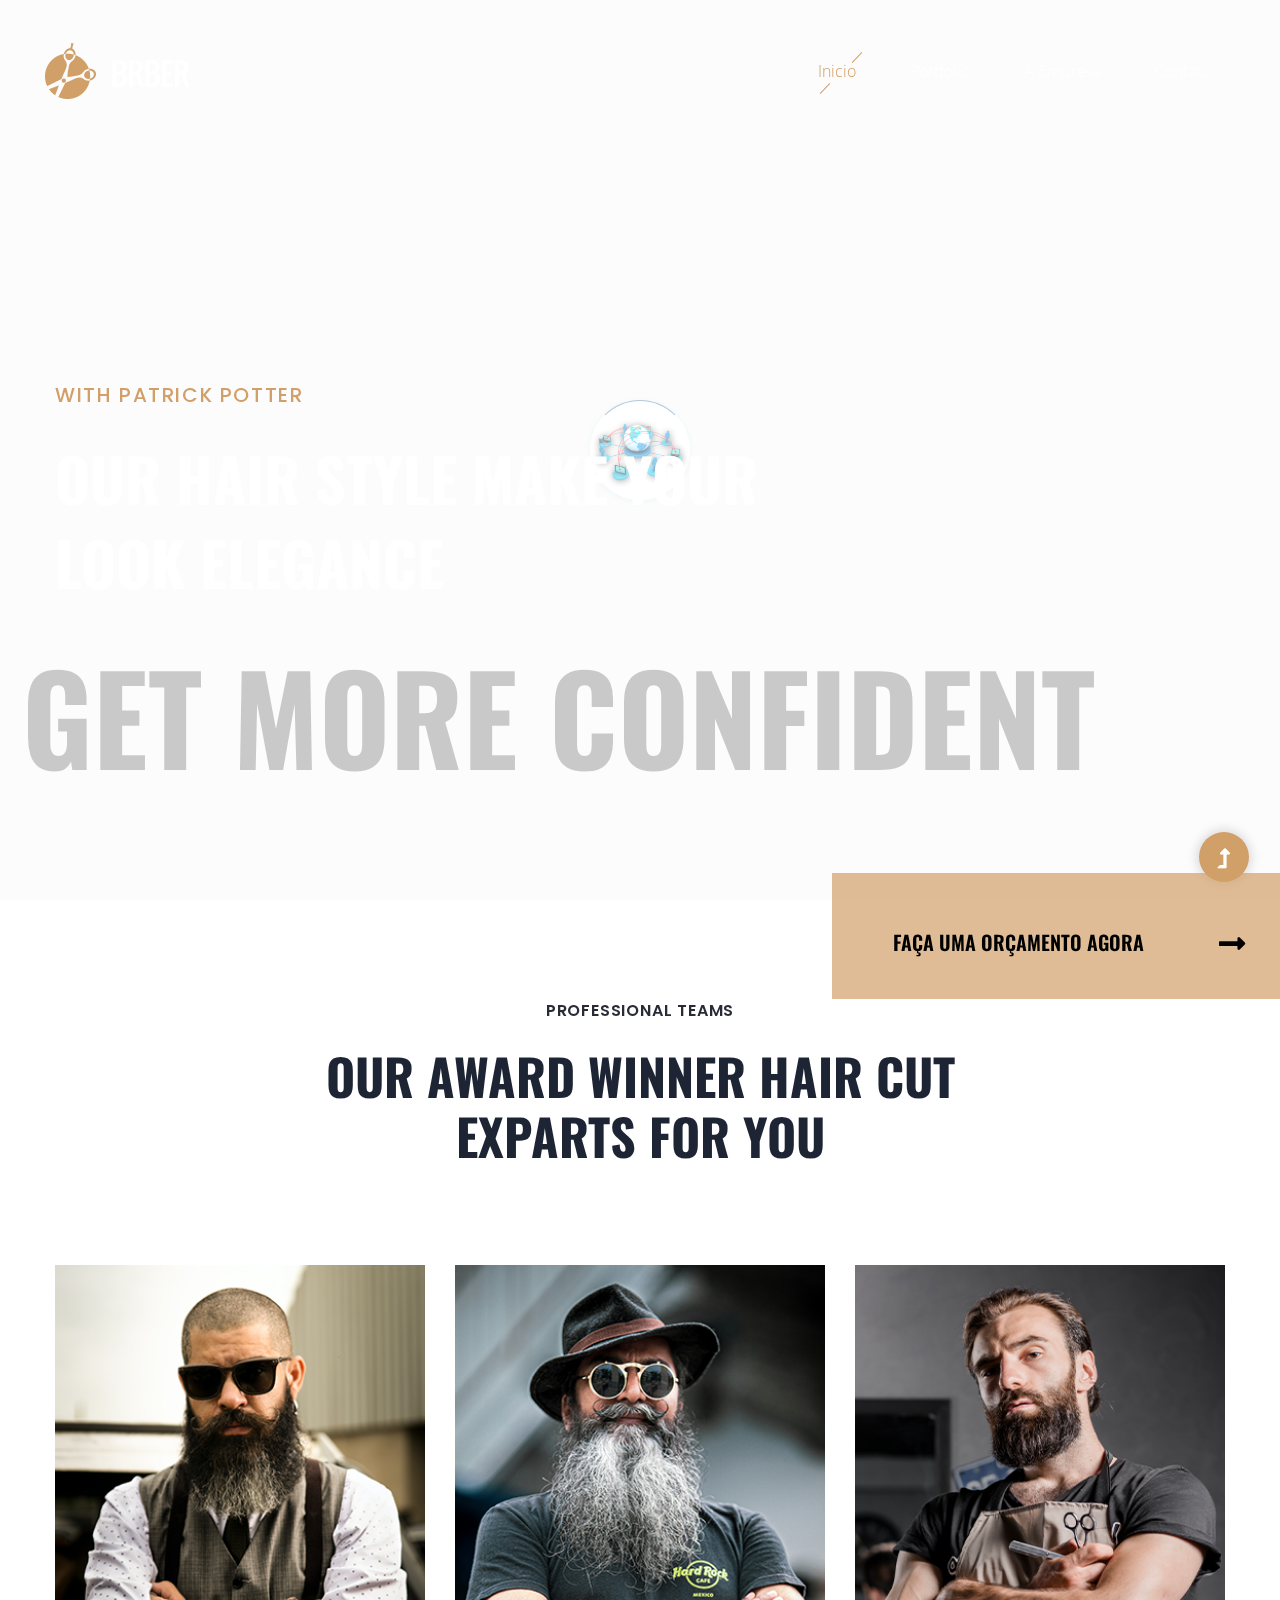
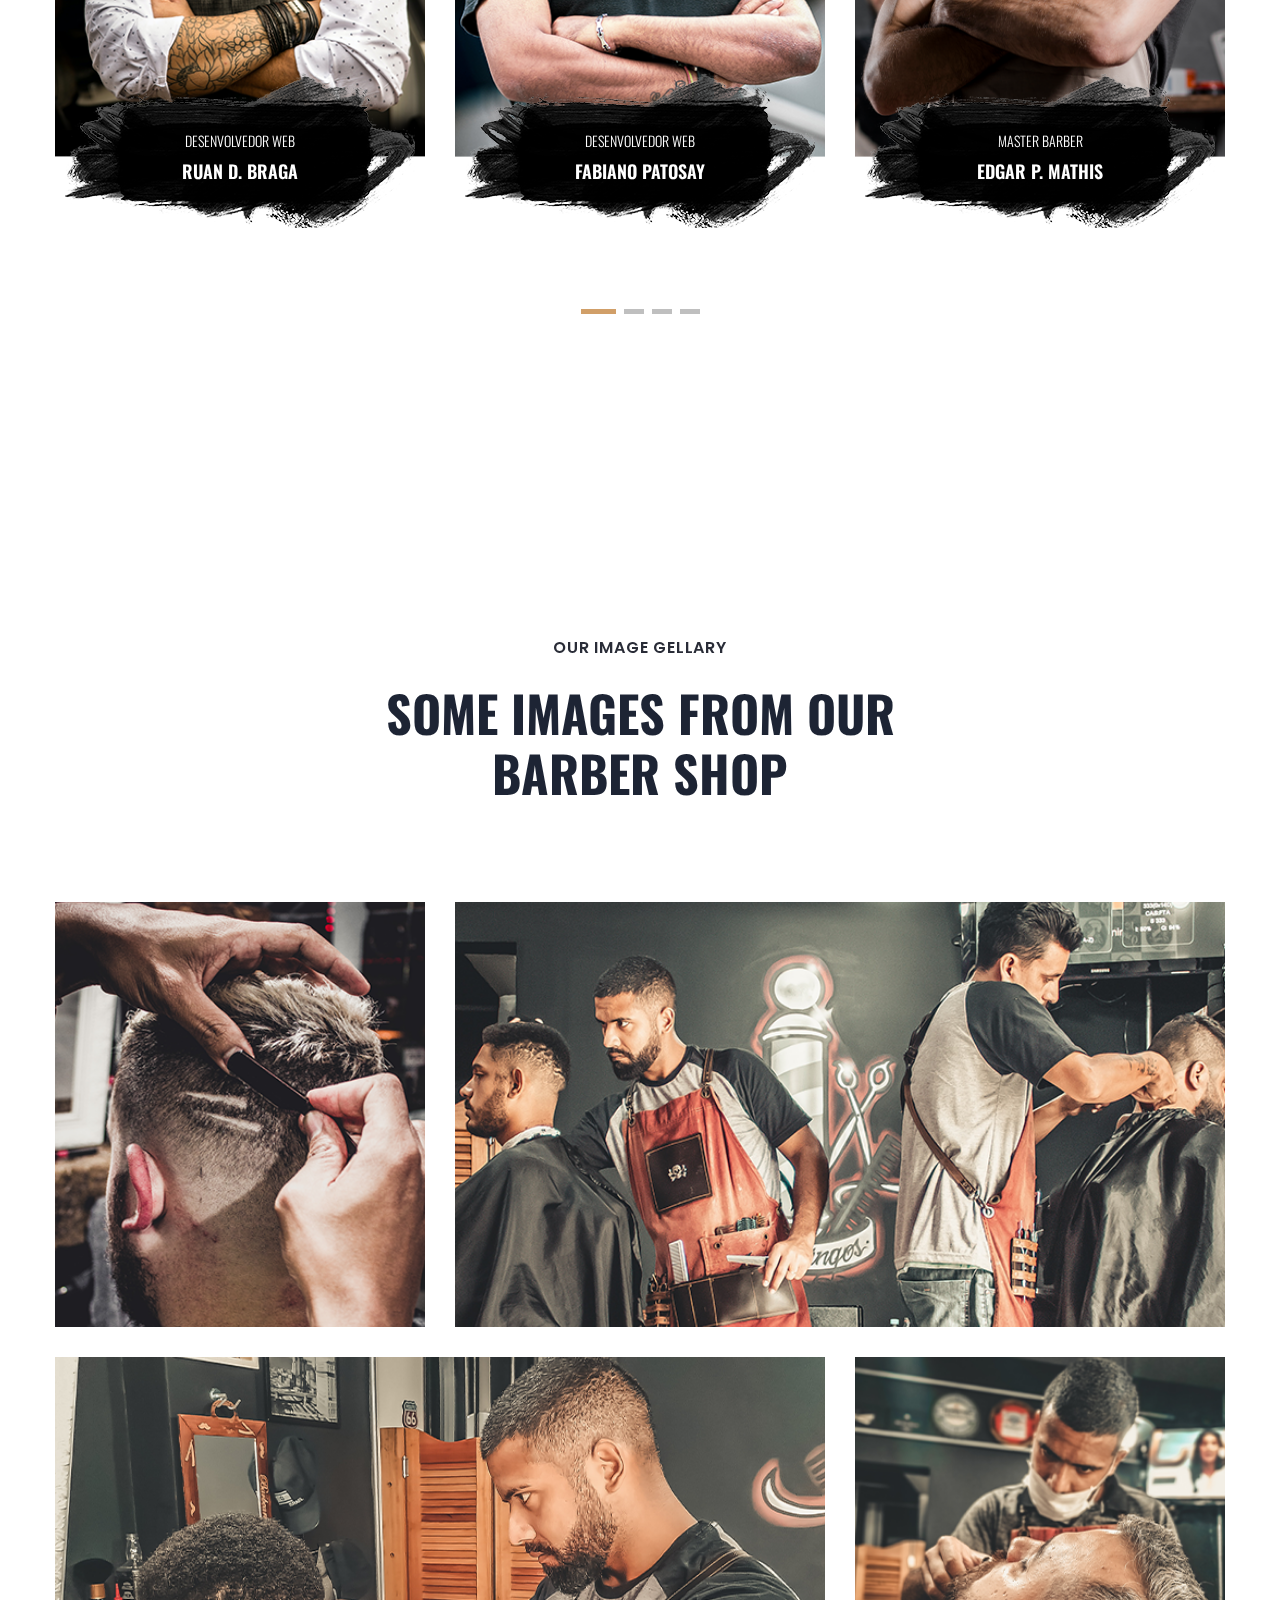
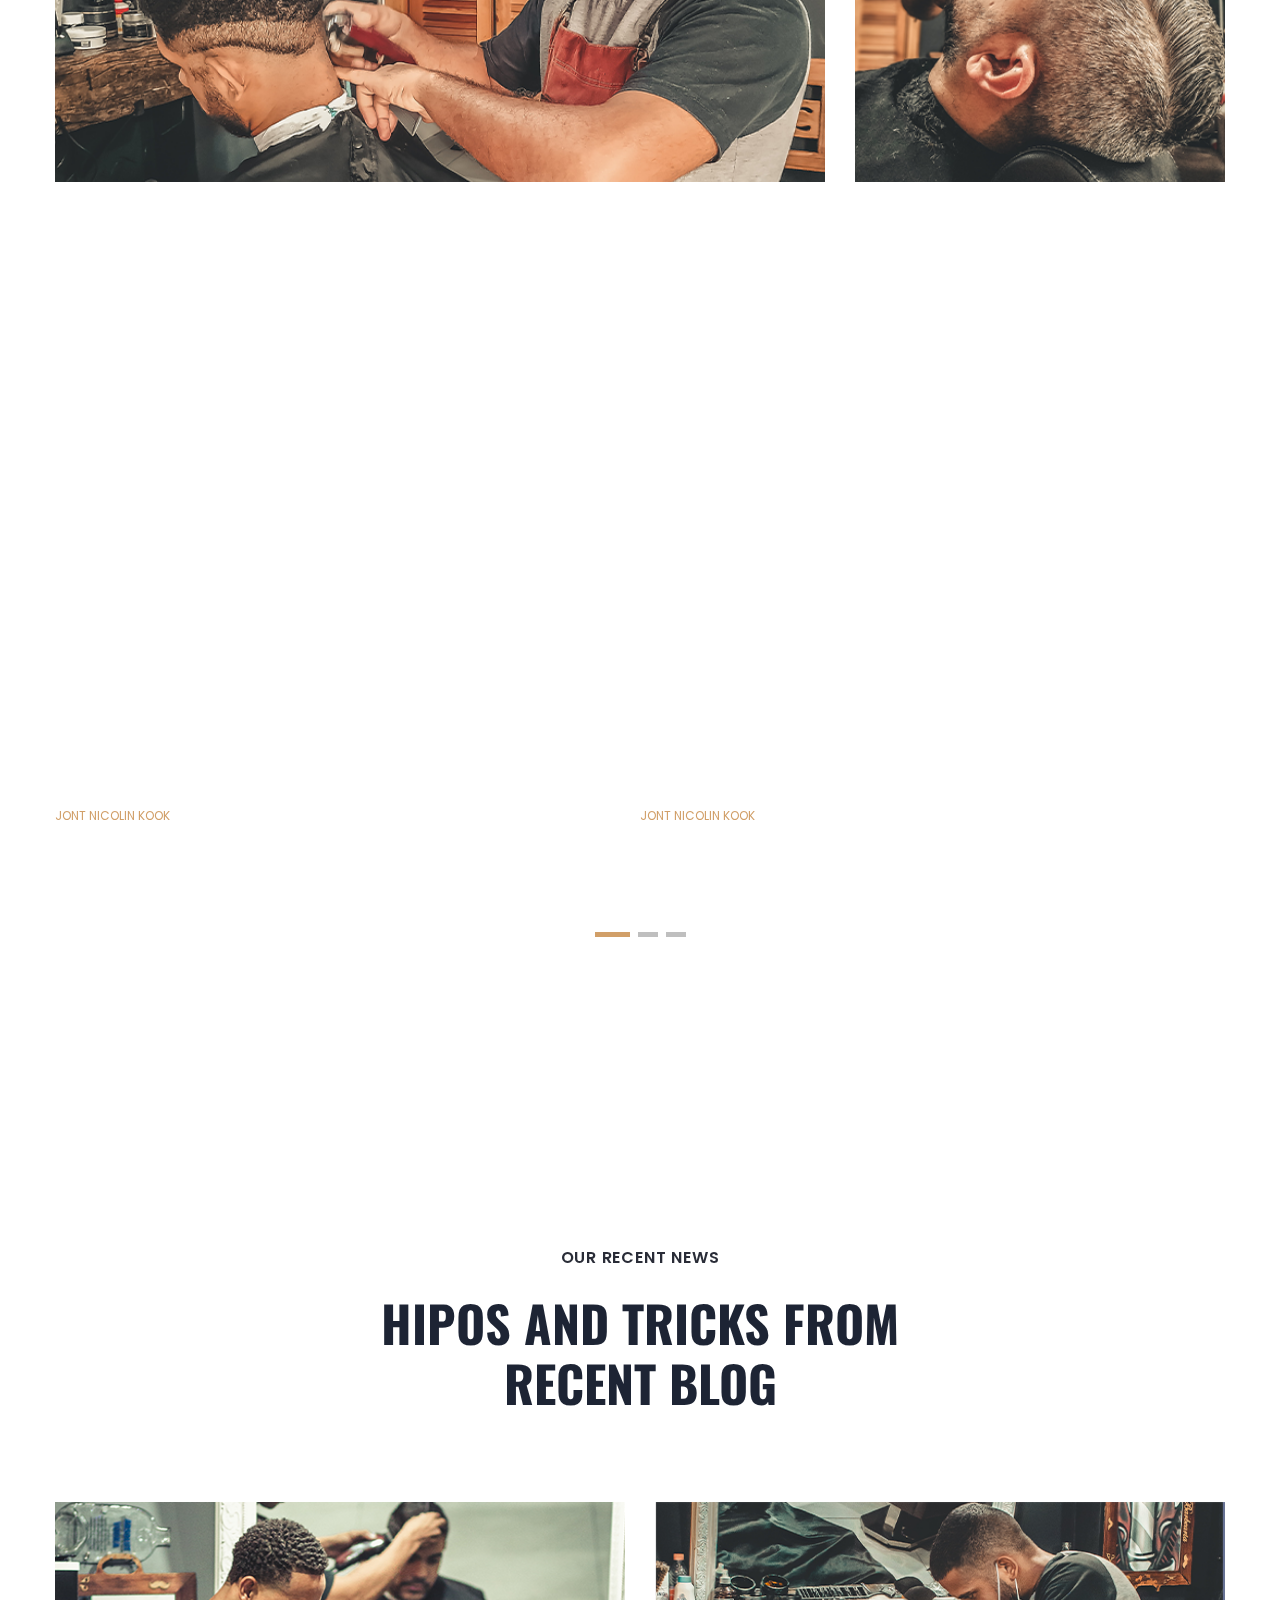
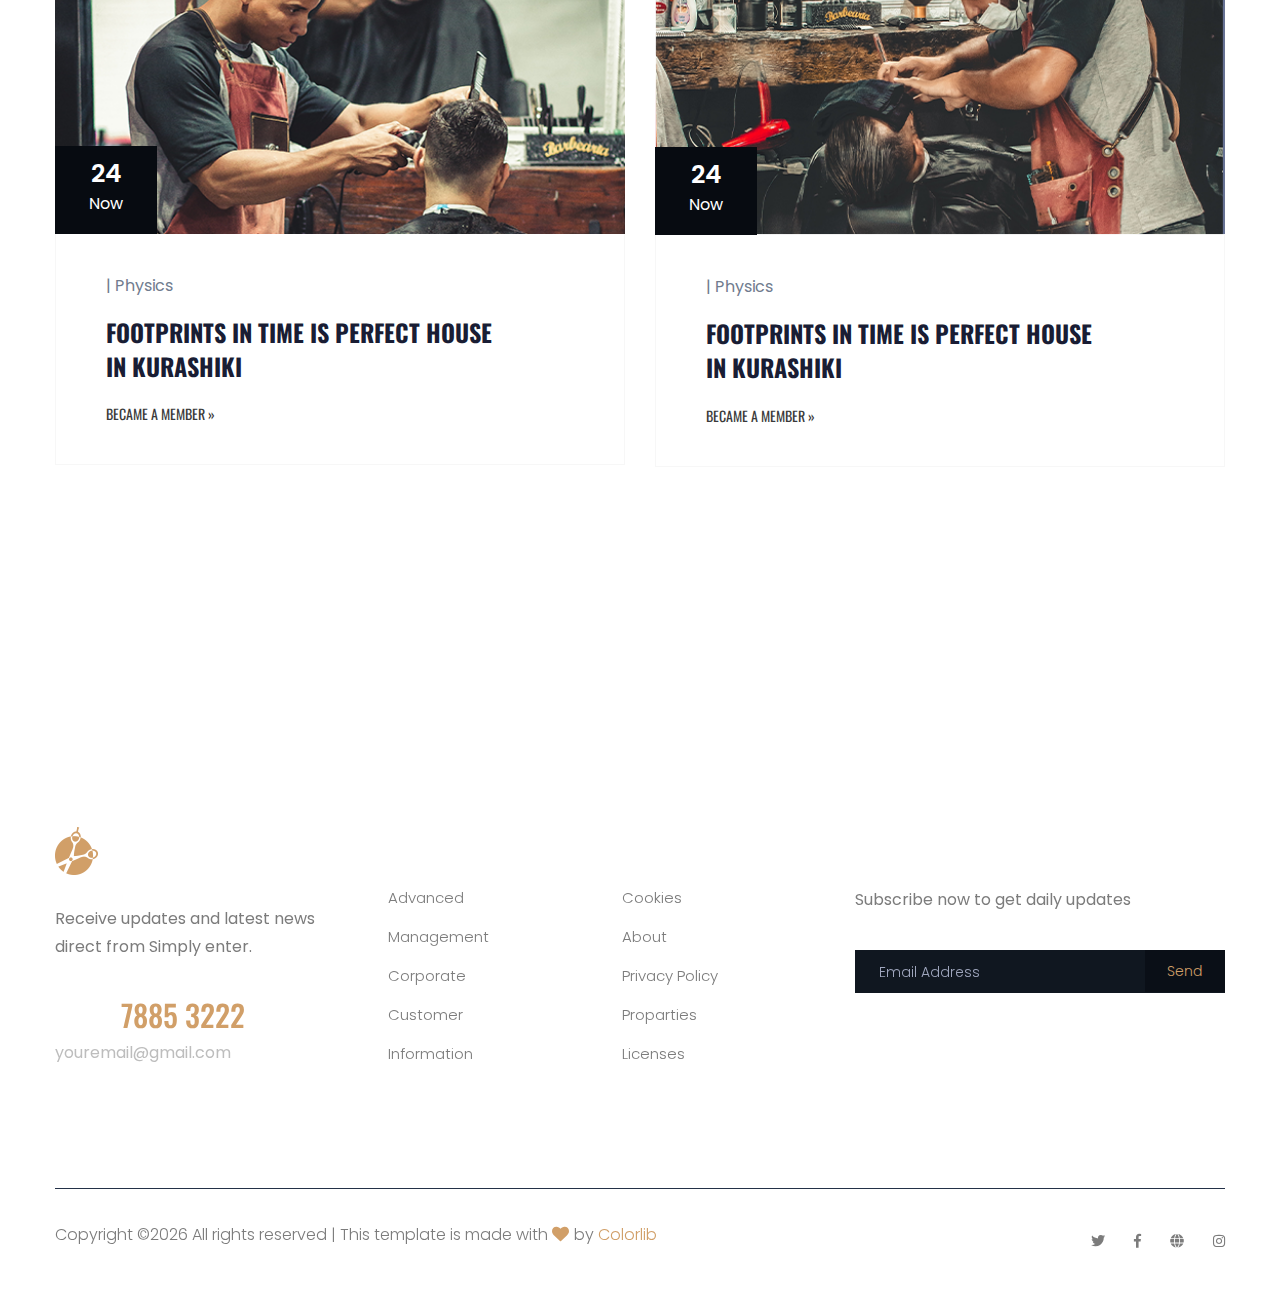
==== commit 0e57386f: "edicao na index" ====
--- a/index.html
+++ b/index.html
@@ -113,8 +113,8 @@
              <!-- Arrow -->
              <div class="thumb-content-box">
                 <div class="thumb-content">
-                    <h3>make an appointment now</h3>
-                    <a href="#"> <i class="fas fa-long-arrow-alt-right"></i></a>
+                    <h3>FAÇA UMA ORÇAMENTO AGORA</h3>
+                    <a href="contact.html"> <i class="fas fa-long-arrow-alt-right"></i></a>
                 </div>
             </div>
         </div>
--- a/assets/css/style.css
+++ b/assets/css/style.css
@@ -2046,7 +2046,7 @@
     content:"";
     width:14px;
     height:1px;
-    background:#00BFFF;
+    background:#d19f68;
     left:25px;
     bottom:33px;
     transform:rotate(-46deg);
@@ -2067,7 +2067,7 @@
     content:"";
     width:14px;
     height:1px;
-    background:#00BFFF;
+    background:#d19f68;
     left:57px;
     top:37px;
     transform:rotate(-46deg);
@@ -2084,7 +2084,7 @@
     }
 }
 .header-area .main-header .main-menu ul li.active>a{
-    color:#00BFFF
+    color:#d19f68
 }
 .header-area .main-header .main-menu ul li.active>a::before{
     opacity:1;
@@ -2095,7 +2095,8 @@
     visibility:visible
 }
 .header-area .main-header .main-menu ul li:hover>a{
-    color:#00BFFF
+    color:#d19f68;
+    text-shadow:0px 0px 5px black;
 }
 .header-area .main-header .main-menu ul li:hover>a::before{
     opacity:1;
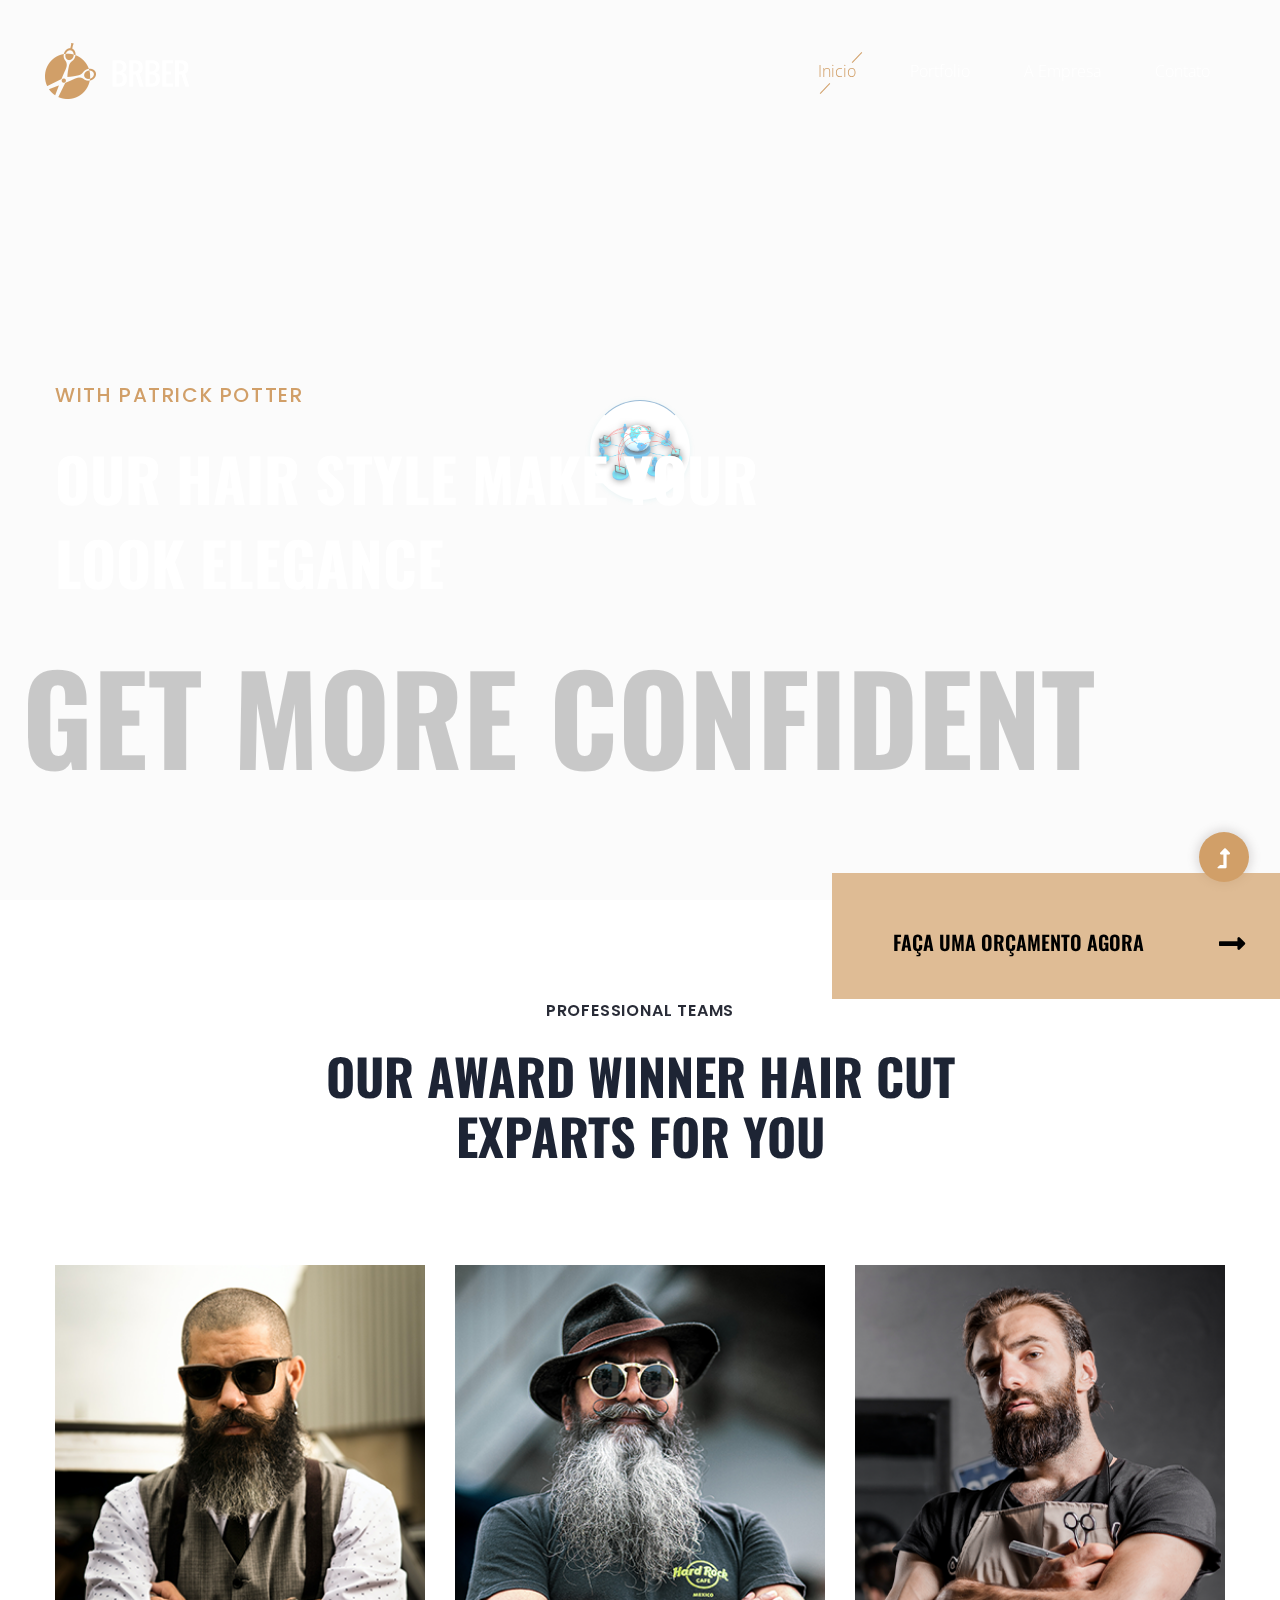
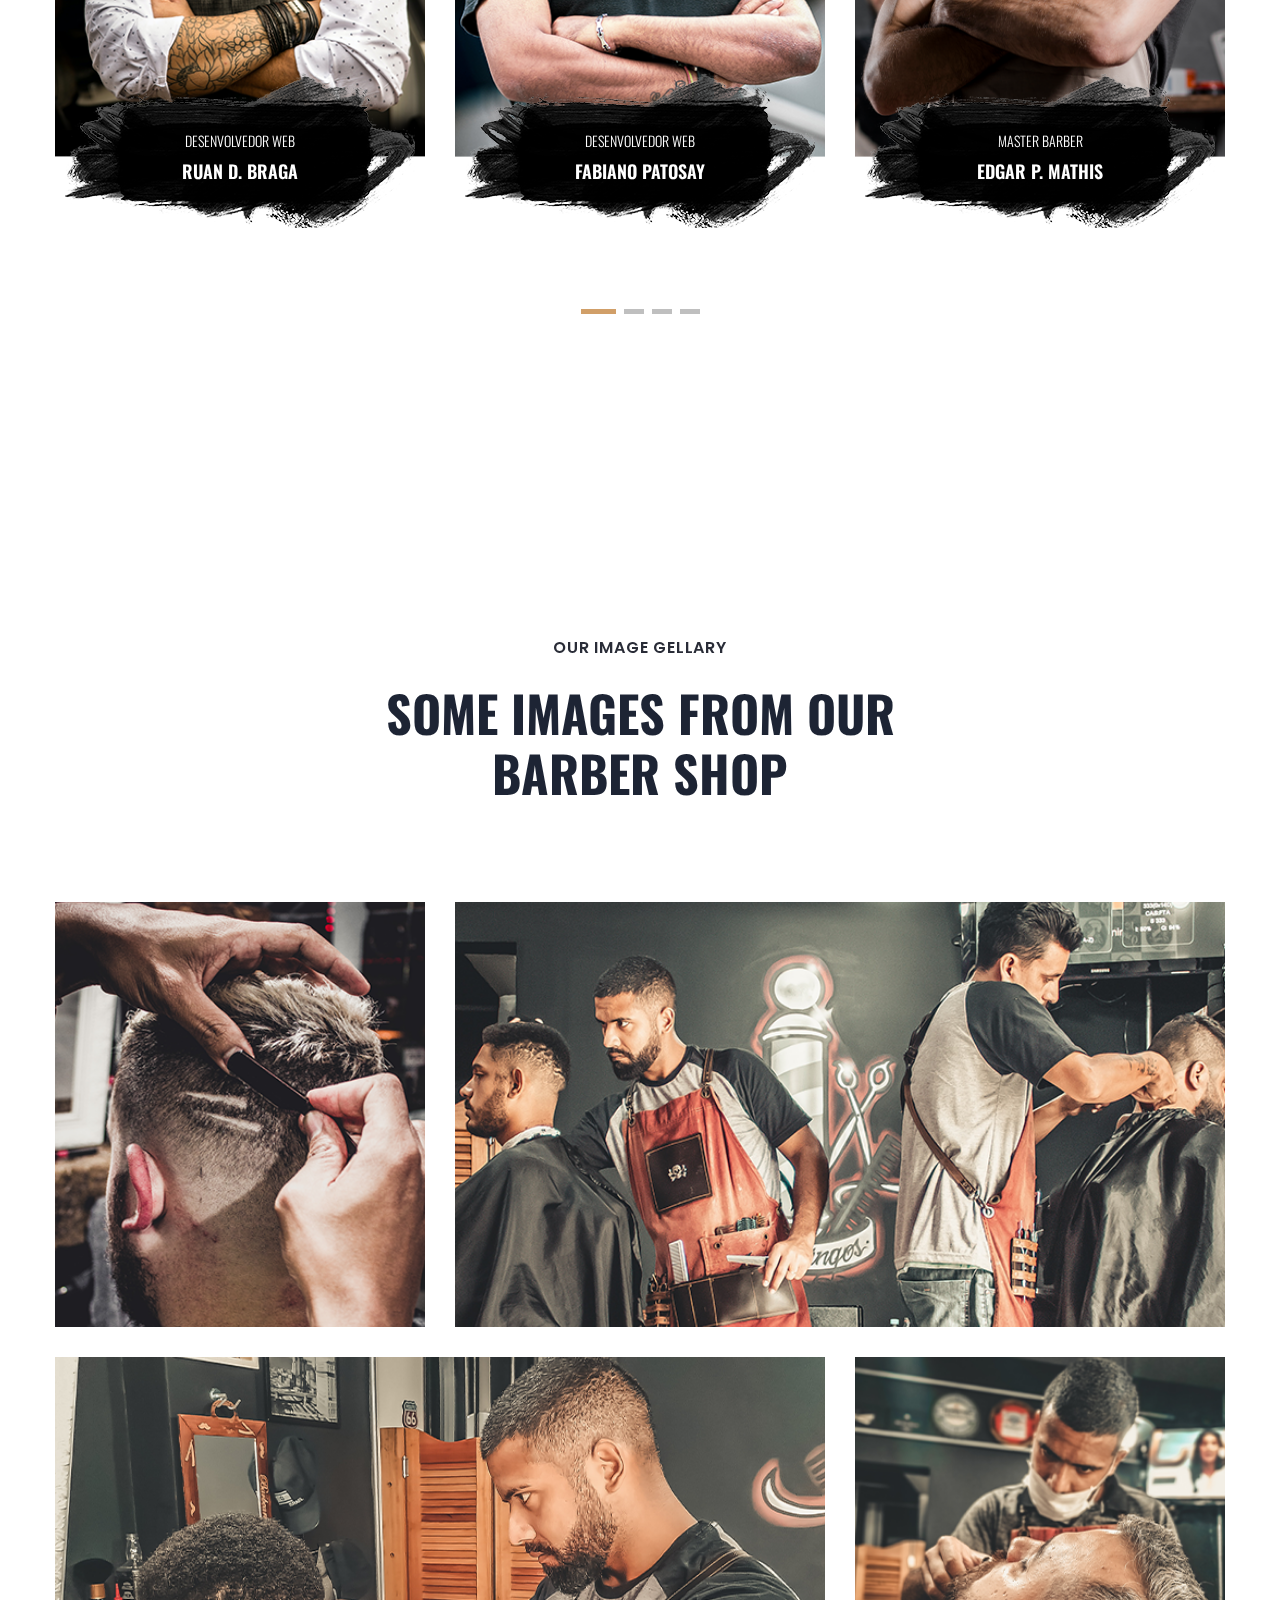
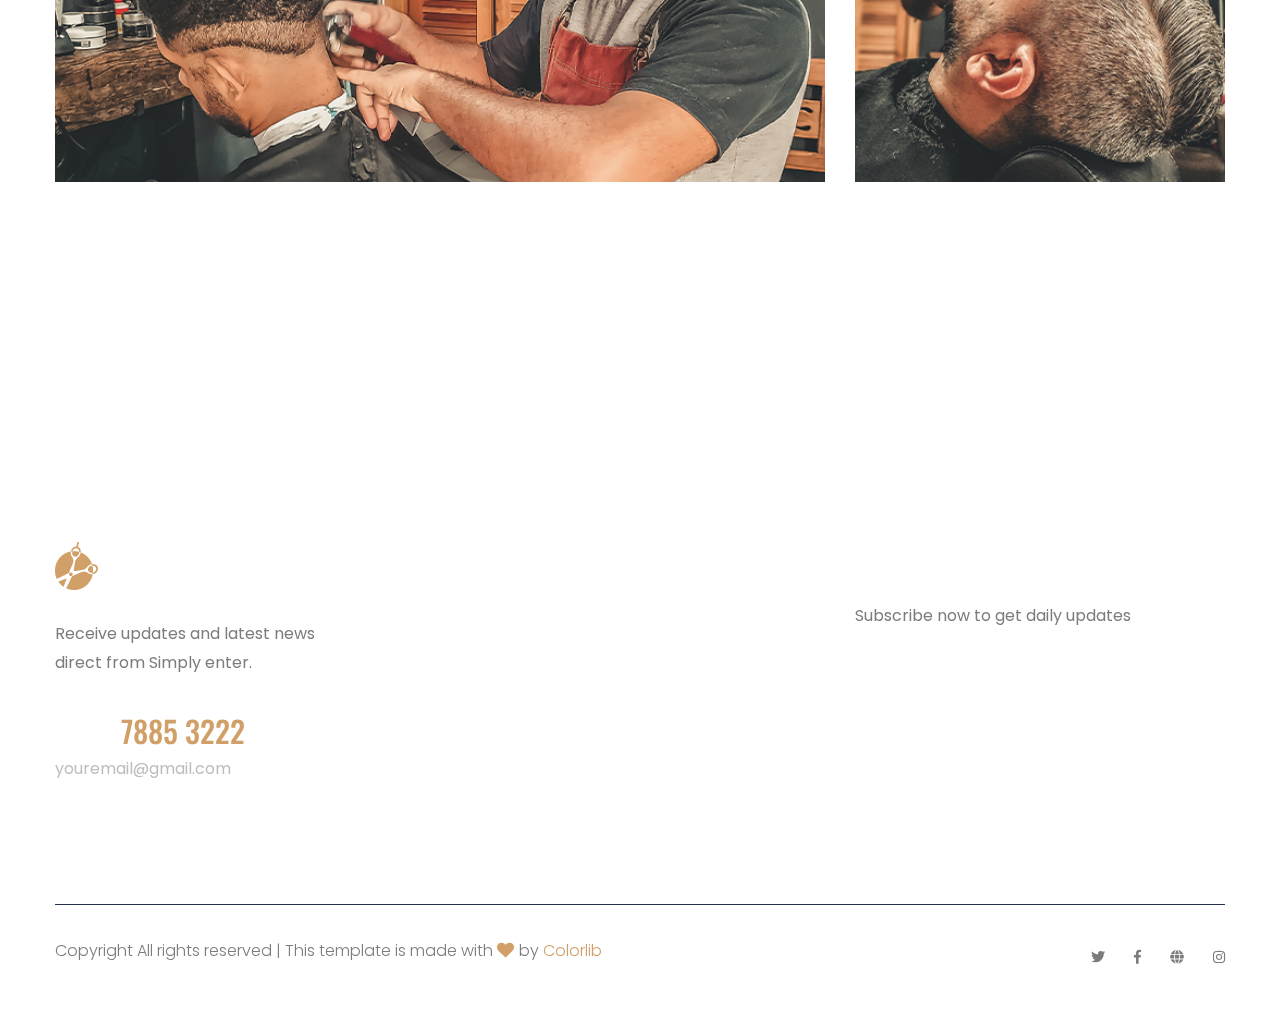
==== commit 04ccbae6: "update index-footer" ====
--- a/index.html
+++ b/index.html
@@ -225,103 +225,7 @@
         </div>
         <!-- Gallery Area End -->
 
-
-        <!-- Cut Details Start -->
-        <div class="cut-details section-bg section-padding2" data-background="assets/img/gallery/section_bg02.png">
-           <div class="container">
-            <div class="cut-active dot-style">
-                <div class="single-cut">
-                    <div class="cut-icon mb-20">
-                        <svg xmlns="http://www.w3.org/2000/svg" xmlns:xlink="http://www.w3.org/1999/xlink" width="50px" height="50px">
-                            <image  x="0px" y="0px" width="50px" height="50px"  xlink:href="[data-uri]" />
-                        </svg>
-                    </div>
-                    <div class="cut-descriptions">
-                        <p>Vestibulum varius, velit sit amet tempor efficitur, ligula mi lacinia libero, vehicula dui nisi eget purus. Integer cursus nibh non risus maximus dictum. Suspendis.</p>
-                        <span>JONT NICOLIN KOOK</span>
-                    </div>
-                </div>
-                <div class="single-cut">
-                    <div class="cut-icon mb-20">
-                        <svg xmlns="http://www.w3.org/2000/svg" xmlns:xlink="http://www.w3.org/1999/xlink" width="50px" height="50px">
-                            <image  x="0px" y="0px" width="50px" height="50px"  xlink:href="[data-uri]" />
-                        </svg>
-                    </div>
-                    <div class="cut-descriptions">
-                        <p>Vestibulum varius, velit sit amet tempor efficitur, ligula mi lacinia libero, vehicula dui nisi eget purus. Integer cursus nibh non risus maximus dictum. Suspendis.</p>
-                        <span>JONT NICOLIN KOOK</span>
-                    </div>
-                </div>
-                <div class="single-cut">
-                    <div class="cut-icon mb-20">
-                        <svg xmlns="http://www.w3.org/2000/svg" xmlns:xlink="http://www.w3.org/1999/xlink" width="50px" height="50px">
-                            <image  x="0px" y="0px" width="50px" height="50px"  xlink:href="[data-uri]" />
-                        </svg>
-                    </div>
-                    <div class="cut-descriptions">
-                        <p>Vestibulum varius, velit sit amet tempor efficitur, ligula mi lacinia libero, vehicula dui nisi eget purus. Integer cursus nibh non risus maximus dictum. Suspendis.</p>
-                        <span>JONT NICOLIN KOOK</span>
-                    </div>
-                </div>
-            </div>
-           </div>
-        </div>
-        <!-- Cut Details End -->
-        <!--? Blog Area Start -->
-        <section class="home-blog-area section-padding30">
-            <div class="container">
-                <!-- Section Tittle -->
-                <div class="row justify-content-center">
-                    <div class="col-xl-6 col-lg-7 col-md-10 col-sm-10">
-                        <div class="section-tittle text-center mb-90">
-                            <span>our recent news</span>
-                            <h2>Hipos and tricks from recent blog</h2>
-                        </div>
-                    </div>
-                </div>
-                <div class="row">
-                    <div class="col-xl-6 col-lg-6 col-md-6">
-                        <div class="home-blog-single mb-30">
-                            <div class="blog-img-cap">
-                                <div class="blog-img">
-                                    <img src="assets/img/gallery/home-blog1.png" alt="">
-                                    <!-- Blog date -->
-                                    <div class="blog-date text-center">
-                                        <span>24</span>
-                                        <p>Now</p>
-                                    </div>
-                                </div>
-                                <div class="blog-cap">
-                                    <p>|   Physics</p>
-                                    <h3><a href="blog_details.html">Footprints in Time is perfect House in Kurashiki</a></h3>
-                                    <a href="blog_details.html" class="more-btn">became a member »</a>
-                                </div>
-                            </div>
-                        </div>
-                    </div>
-                    <div class="col-xl-6 col-lg-6 col-md-6">
-                        <div class="home-blog-single mb-30">
-                            <div class="blog-img-cap">
-                                <div class="blog-img">
-                                    <img src="assets/img/gallery/home-blog2.png" alt="">
-                                    <!-- Blog date -->
-                                    <div class="blog-date text-center">
-                                        <span>24</span>
-                                        <p>Now</p>
-                                    </div>
-                                </div>
-                                <div class="blog-cap">
-                                    <p>|   Physics</p>
-                                    <h3><a href="blog_details.html">Footprints in Time is perfect House in Kurashiki</a></h3>
-                                    <a href="blog_details.html" class="more-btn">became a member »</a>
-                                </div>
-                            </div>
-                        </div>
-                    </div>
-                </div>
-            </div>
-        </section>
-        <!-- Blog Area End -->
+       
     </main>
     <footer>
         <!--? Footer Start-->
@@ -346,33 +250,9 @@
                                 </div>
                             </div>
                         </div>
+                        
                         <div class="col-xl-2 col-lg-2 col-md-3 col-sm-5">
-                            <div class="single-footer-caption mb-50">
-                                <div class="footer-tittle">
-                                    <h4>Location </h4>
-                                    <ul>
-                                        <li><a href="#">Advanced</a></li>
-                                        <li><a href="#"> Management</a></li>
-                                        <li><a href="#">Corporate</a></li>
-                                        <li><a href="#">Customer</a></li>
-                                        <li><a href="#">Information</a></li>
-                                    </ul>
-                                </div>
-                            </div>
-                        </div>
-                        <div class="col-xl-2 col-lg-2 col-md-3 col-sm-5">
-                            <div class="single-footer-caption mb-50">
-                                <div class="footer-tittle">
-                                    <h4>Explore</h4>
-                                    <ul>
-                                        <li><a href="#">Cookies</a></li>
-                                        <li><a href="#">About</a></li>
-                                        <li><a href="#">Privacy Policy</a></li>
-                                        <li><a href="#">Proparties</a></li>
-                                        <li><a href="#">Licenses</a></li>
-                                    </ul>
-                                </div>
-                            </div>
+                            
                         </div>
                         <div class="col-xl-4 col-lg-4 col-md-6 col-sm-8">
                             <div class="single-footer-caption mb-50">
@@ -383,17 +263,7 @@
                                     </div>
                                 </div>
                                 <!-- Form -->
-                                <div class="footer-form">
-                                    <div id="mc_embed_signup">
-                                        <form target="_blank" action="https://spondonit.us12.list-manage.com/subscribe/post?u=1462626880ade1ac87bd9c93a&amp;id=92a4423d01" method="get" class="subscribe_form relative mail_part" novalidate="true">
-                                            <input type="email" name="EMAIL" id="newsletter-form-email" placeholder=" Email Address " class="placeholder hide-on-focus" onfocus="this.placeholder = ''" onblur="this.placeholder = 'Your email address'">
-                                            <div class="form-icon">
-                                                <button type="submit" name="submit" id="newsletter-submit" class="email_icon newsletter-submit button-contactForm">Send</button>
-                                            </div>
-                                            <div class="mt-10 info"></div>
-                                        </form>
-                                    </div>
-                                </div>
+                                
                             </div>
                         </div>
                     </div>
@@ -403,7 +273,7 @@
                         <div class="col-xl-9 col-lg-8">
                             <div class="footer-copy-right">
                                 <p><!-- Link back to Colorlib can't be removed. Template is licensed under CC BY 3.0. -->
-  Copyright &copy;<script>document.write(new Date().getFullYear());</script> All rights reserved | This template is made with <i class="fa fa-heart" aria-hidden="true"></i> by <a href="https://colorlib.com" target="_blank">Colorlib</a>
+  Copyright All rights reserved | This template is made with <i class="fa fa-heart" aria-hidden="true"></i> by <a href="https://colorlib.com" target="_blank">Colorlib</a>
   <!-- Link back to Colorlib can't be removed. Template is licensed under CC BY 3.0. --></p>
                             </div>
                         </div>
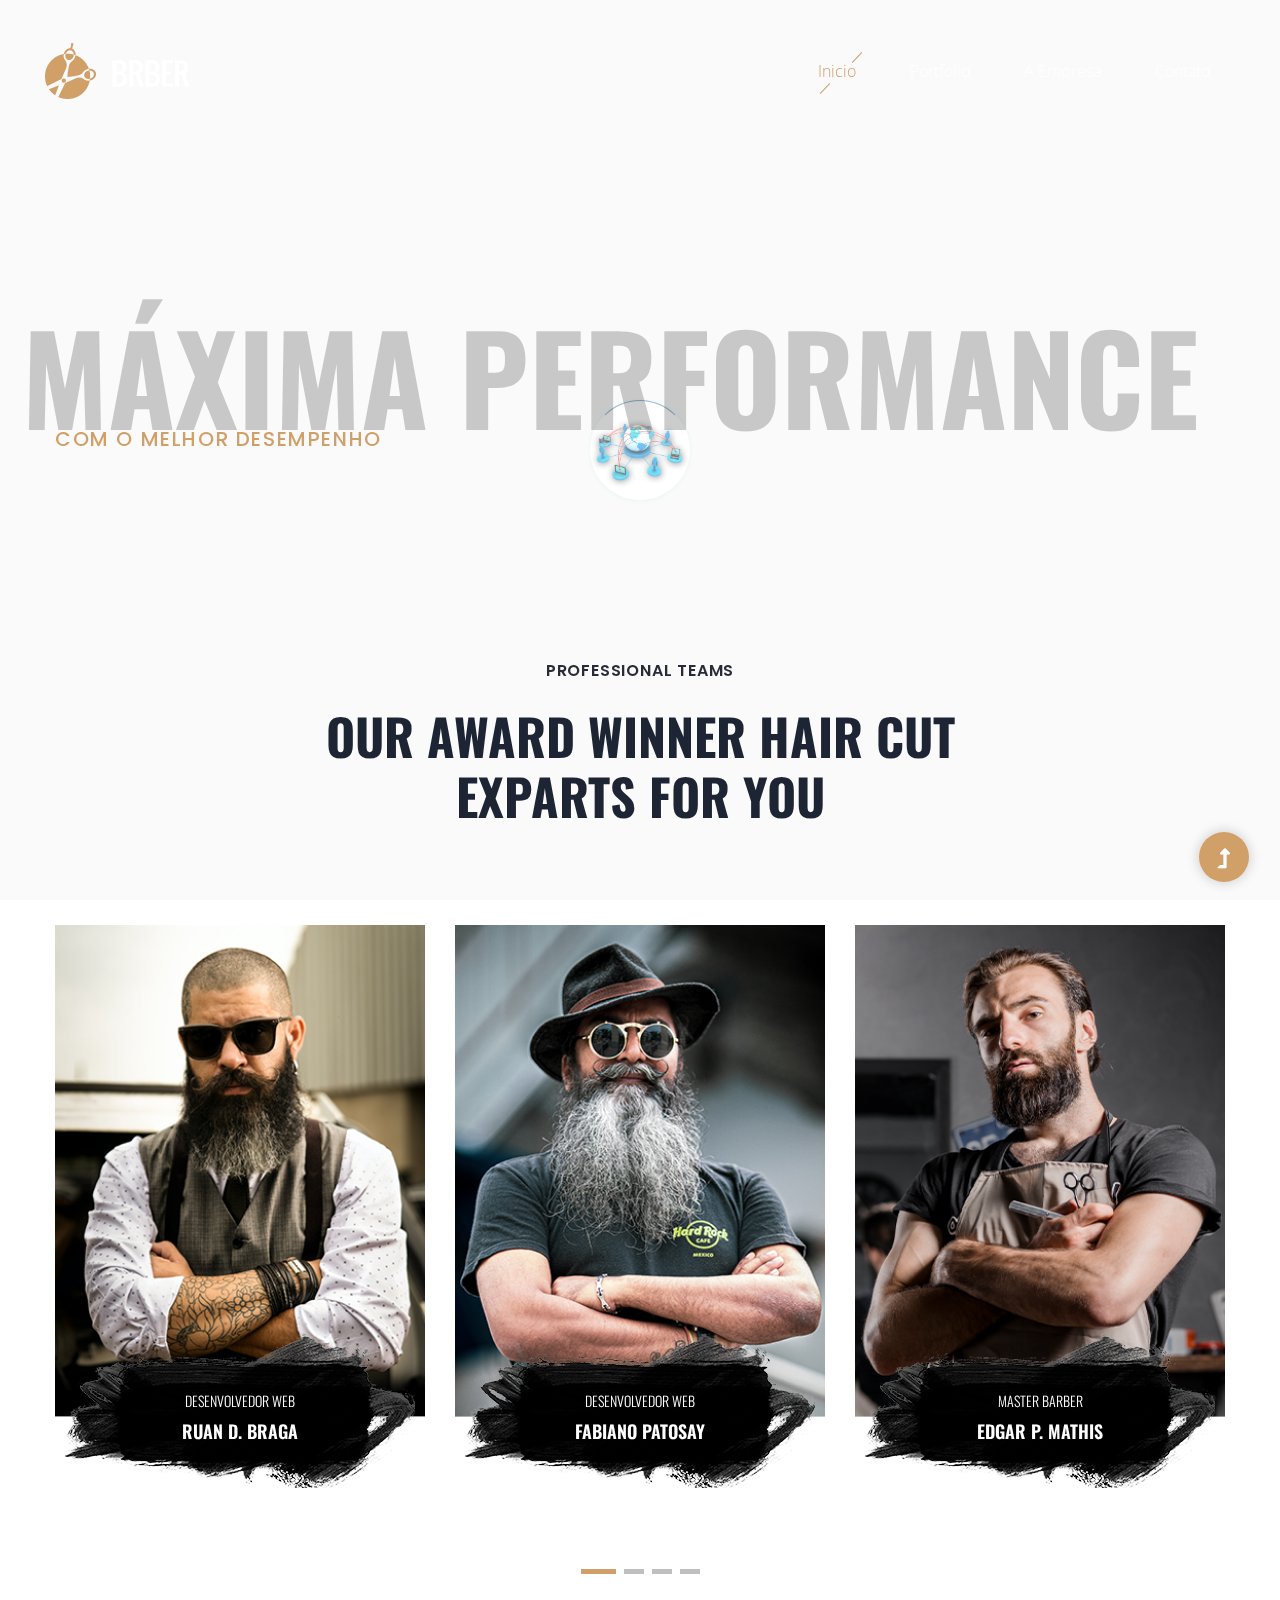
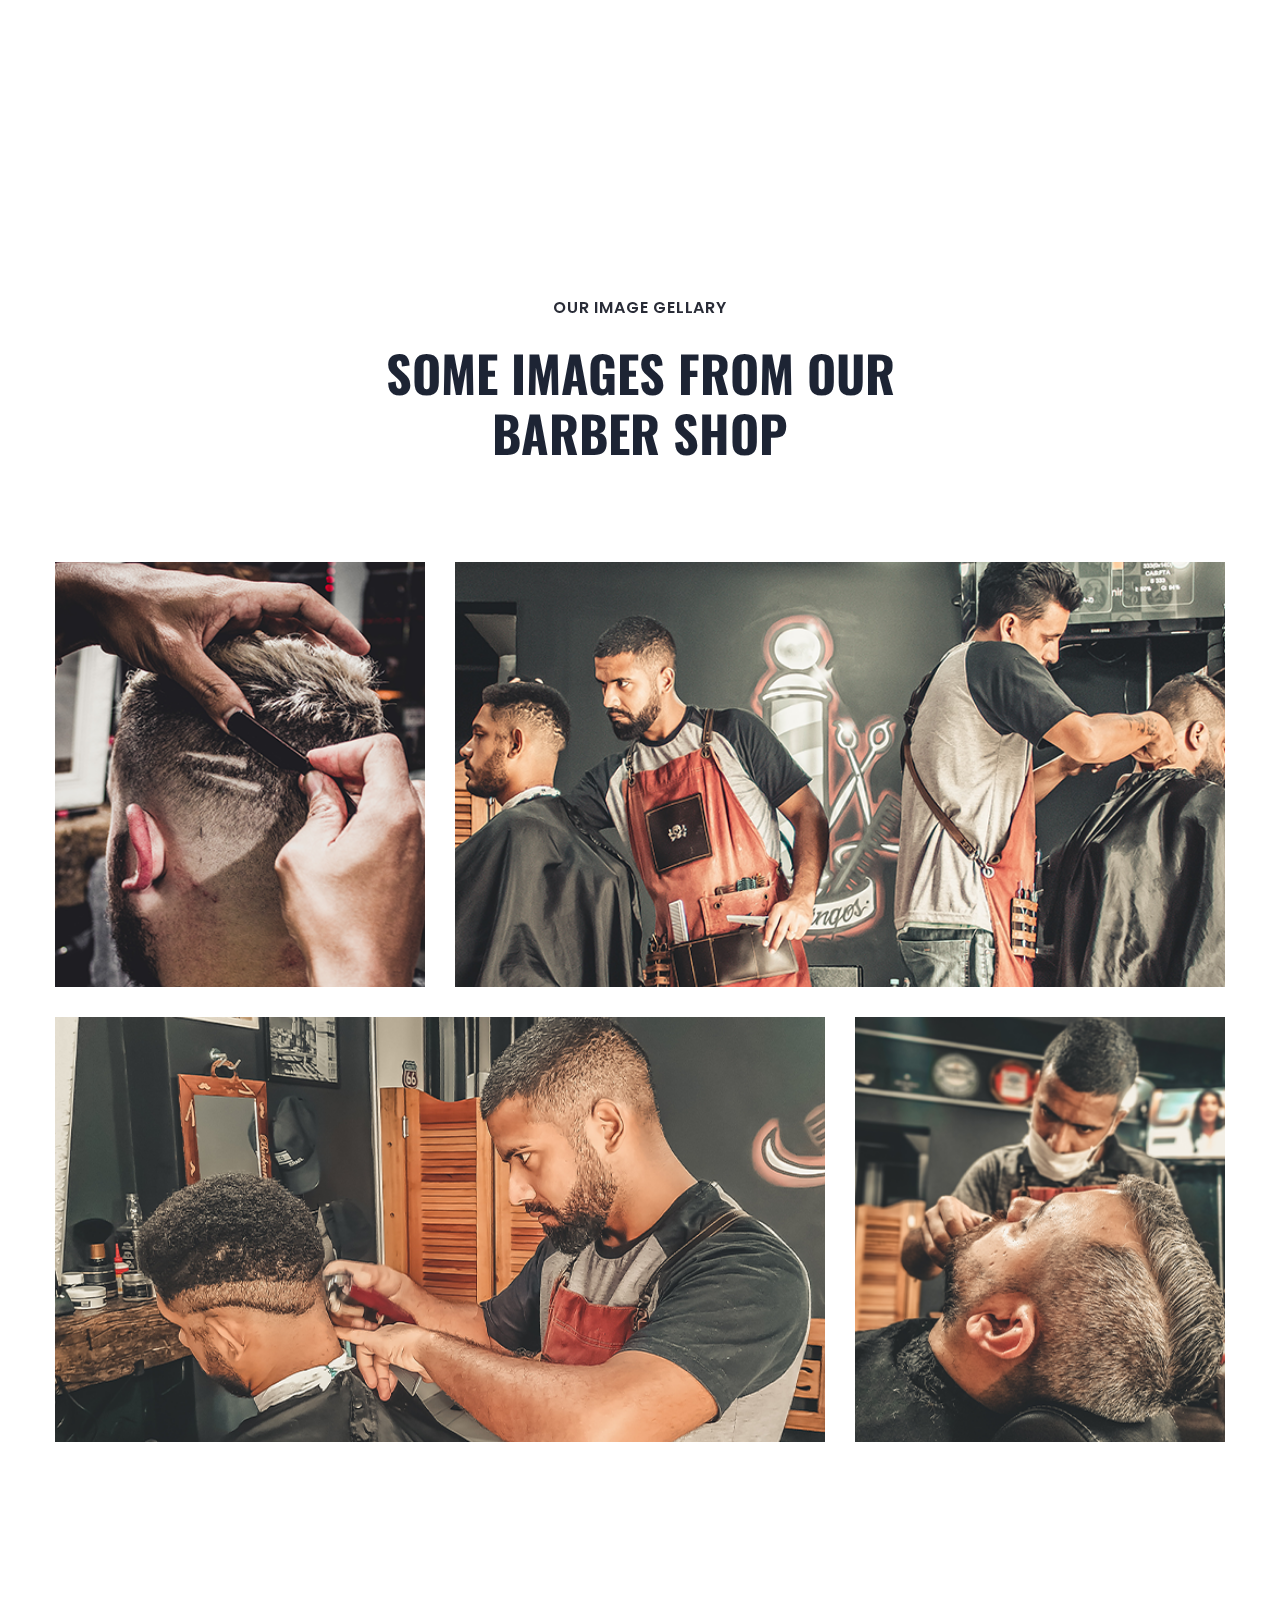
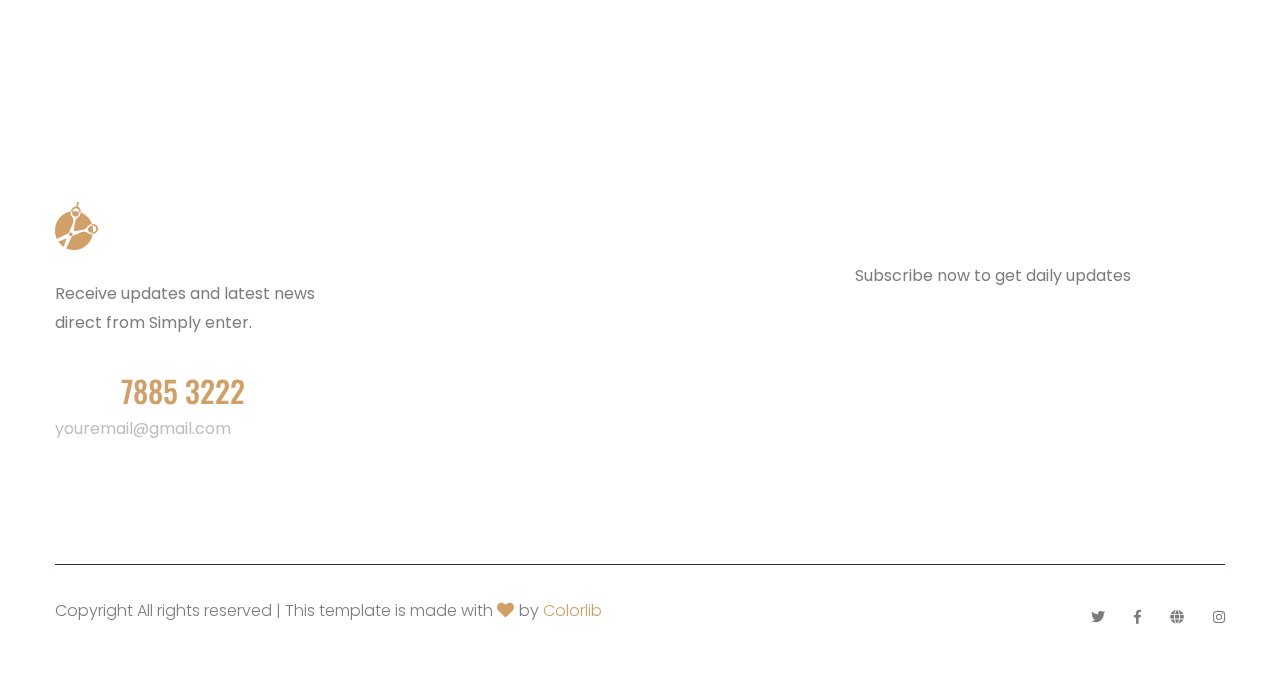
==== commit 12c4b2bd: "Updates" ====
--- a/index.html
+++ b/index.html
@@ -84,38 +84,17 @@
                         <div class="row">
                             <div class="col-xl-8 col-lg-9 col-md-11 col-sm-10">
                                 <div class="hero__caption">
-                                    <span data-animation="fadeInUp" data-delay="0.2s">with patrick potter</span>
-                                    <h1 data-animation="fadeInUp" data-delay="0.5s">Our Hair Style make your look elegance</h1>
-                                </div>
+                                    <span>Com o melhor desempenho</span>                               </div>
                             </div>
                         </div>
                     </div>          
                 </div>
                 <!-- Single Slider -->
-                <div class="single-slider slider-height d-flex align-items-center">
-                    <div class="container">
-                        <div class="row">
-                            <div class="col-xl-8 col-lg-9 col-md-11 col-sm-10">
-                                <div class="hero__caption">
-                                    <span data-animation="fadeInUp" data-delay="0.2s">with patrick potter</span>
-                                    <h1 data-animation="fadeInUp" data-delay="0.5s">Our Hair Style make your look elegance</h1>
-                                </div>
-                            </div>
-                        </div>
-                    </div>          
-                </div>
             </div>
             <!-- stroke Text -->
             <div class="stock-text">
-                <h2>Get More confident</h2>
-                <h2>Get More confident</h2>
-            </div>
-             <!-- Arrow -->
-             <div class="thumb-content-box">
-                <div class="thumb-content">
-                    <h3>FAÇA UMA ORÇAMENTO AGORA</h3>
-                    <a href="contact.html"> <i class="fas fa-long-arrow-alt-right"></i></a>
-                </div>
+                <h2>Máxima Performance</h2>
+                <h2>Máxima Performance</h2>
             </div>
         </div>
         <!-- slider Area End-->
--- a/assets/css/style.css
+++ b/assets/css/style.css
@@ -1,4 +1,14 @@
 @import url("https://fonts.googleapis.com/css2?family=Open+Sans:wght@400;600;700&family=Oswald:wght@300;400;500;600;700&family=Poppins:wght@300;400;500;600&display=swap");
+::-webkit-scrollbar {
+    width: 7px;
+    background-color: white;
+}
+  
+::-webkit-scrollbar-thumb {
+    -webkit-border-radius: 5px;
+    background: grey; 
+}
+
 .white-bg{
     background:#ffffff
 }
@@ -2257,6 +2267,7 @@
 .slider-area{
     margin-top:-1px;
     background-image:url(../img/hero/h1_hero.jpg);
+    height:660px !important;
     background-repeat:no-repeat;
     background-position:top center;
     background-size:cover;
@@ -2270,7 +2281,8 @@
     font-size:20px;
     color:#d19f68;
     font-weight:500;
-    margin-bottom:26px;
+    margin-bottom:120px;
+    margin-right:55%;
     display:block;
     text-transform:uppercase;
     letter-spacing:0.08em
@@ -2282,7 +2294,7 @@
     margin-bottom:14px;
     color:#fff;
     line-height:1.4;
-    text-transform:uppercase
+    text-transform:uppercase,
 }
 @media only screen and (min-width: 992px) and (max-width: 1199px){
     .slider-area .hero__caption h1{
@@ -2408,7 +2420,9 @@
     bottom:0px;
     right:0px;
     z-index:2;
-    width:35%
+    width:15%;
+    height:5%;
+    margin-bottom:200px;
 }
 @media only screen and (min-width: 992px) and (max-width: 1199px){
     .slider-area .thumb-content-box{
